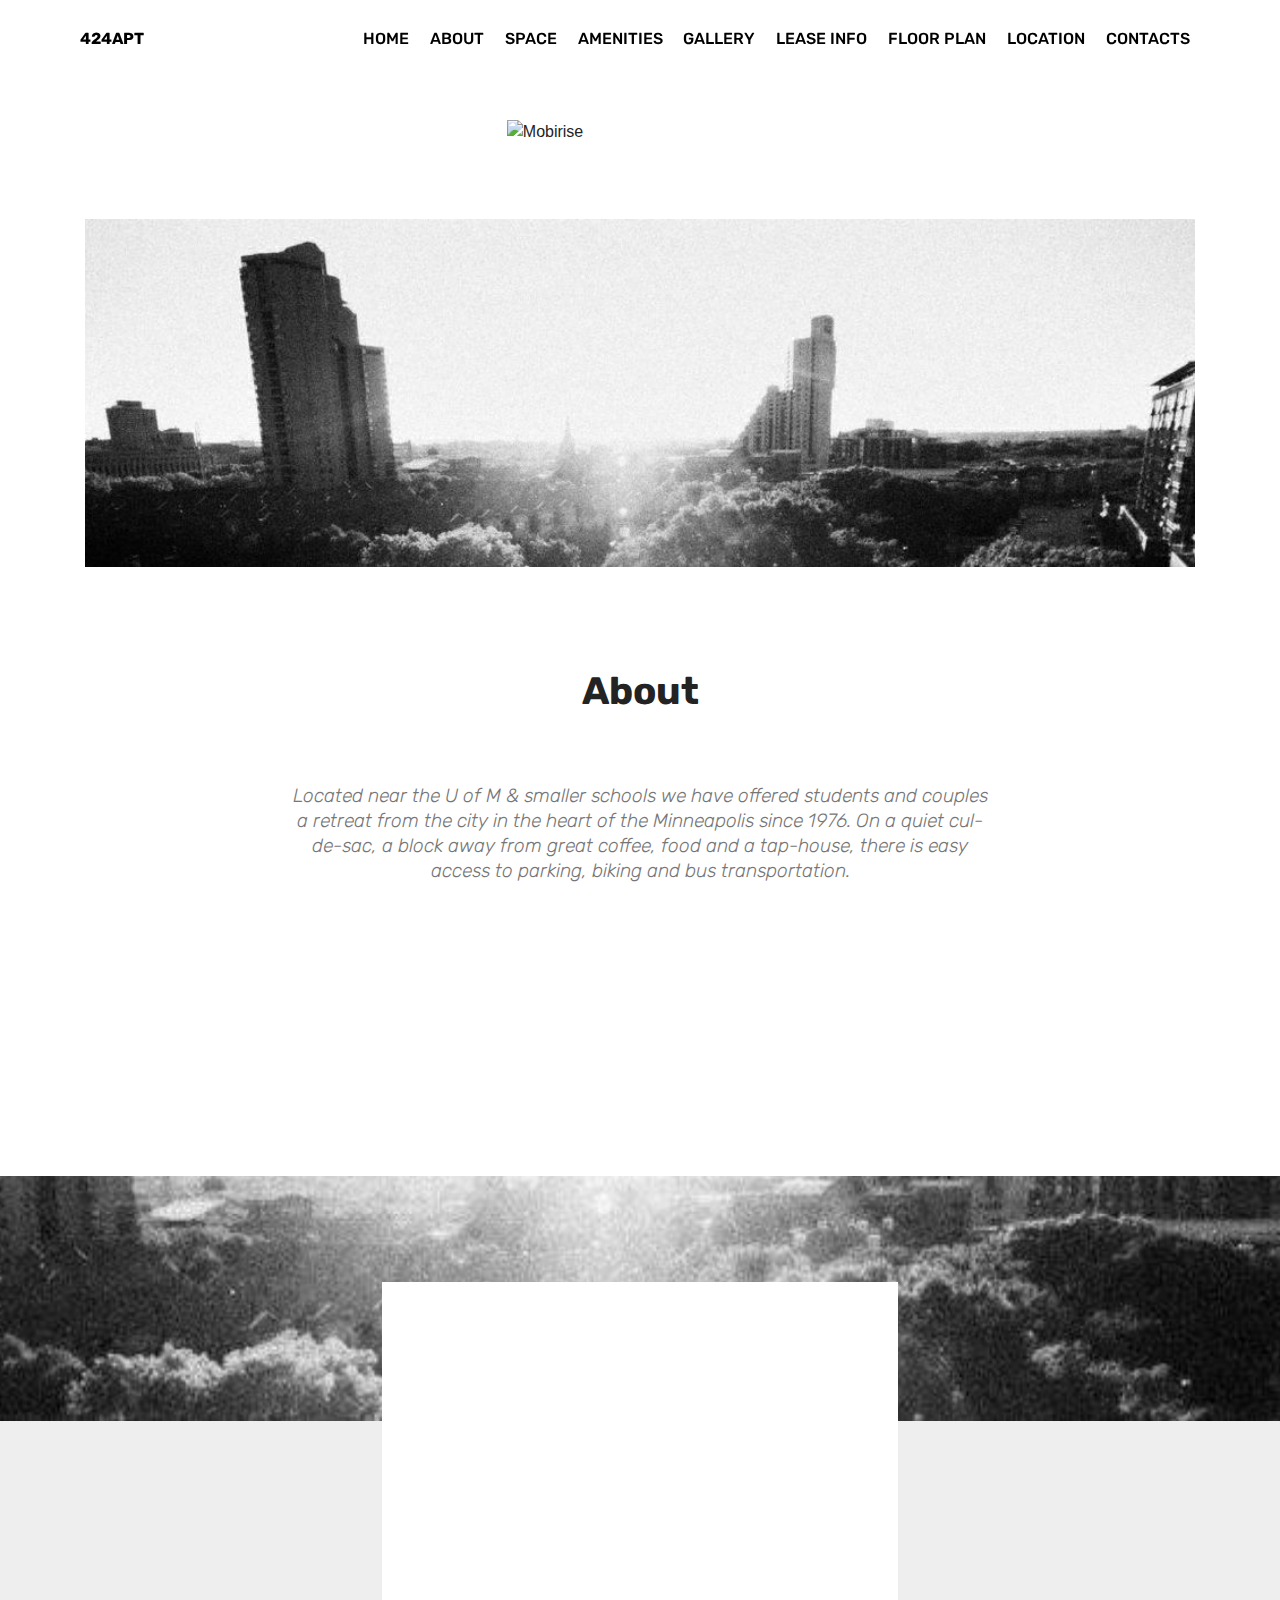
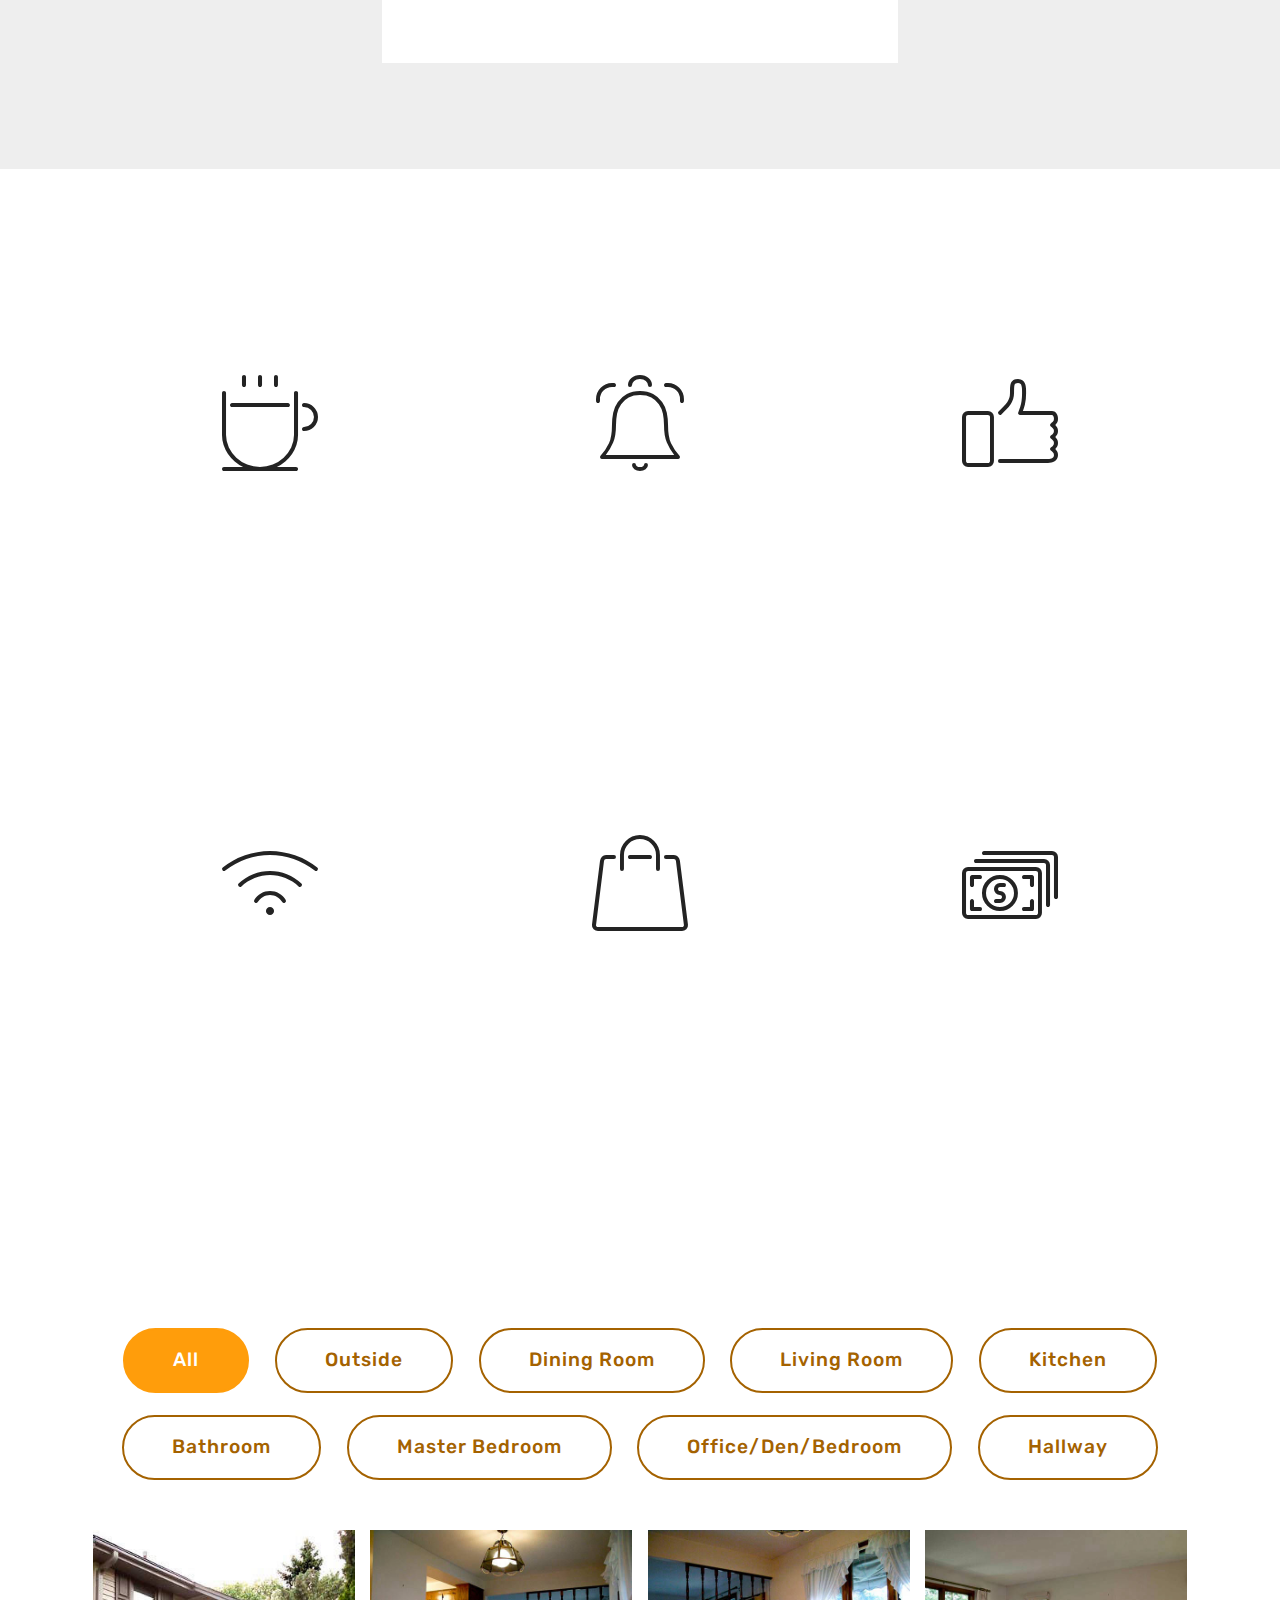
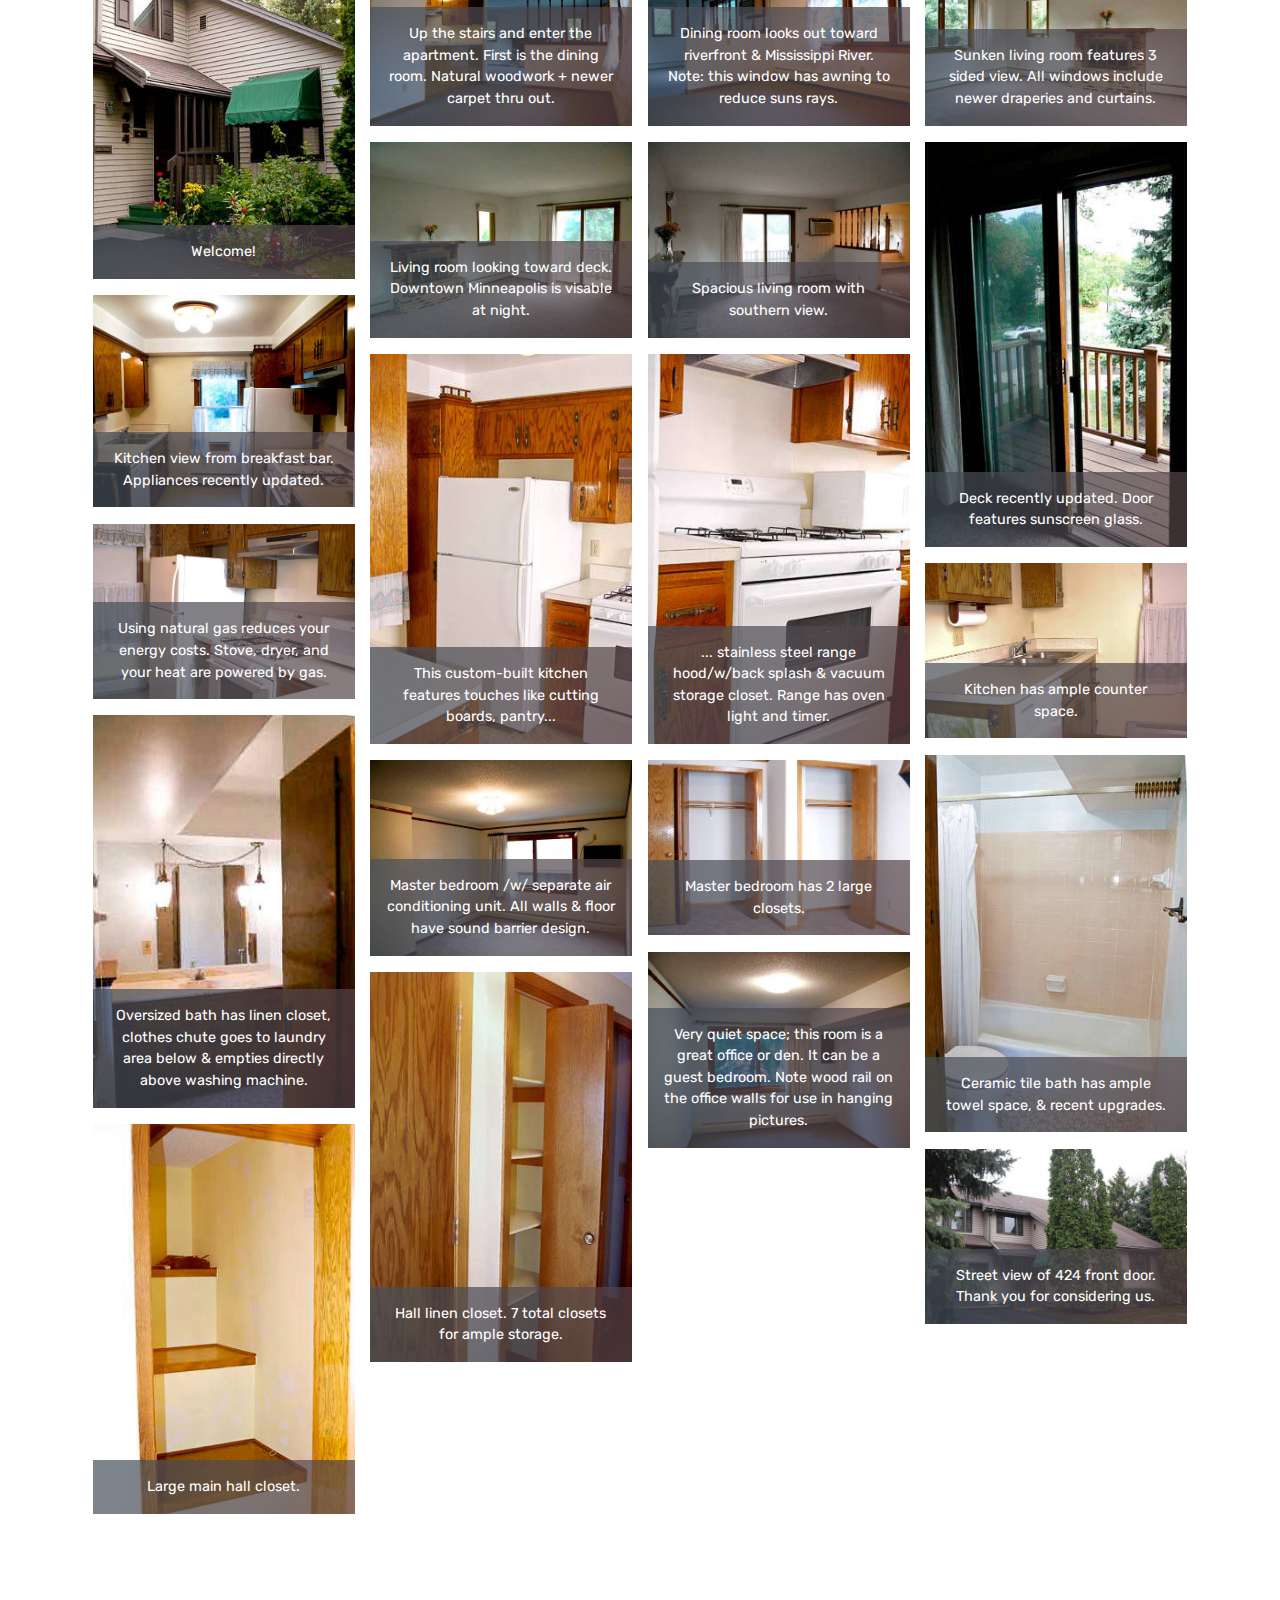
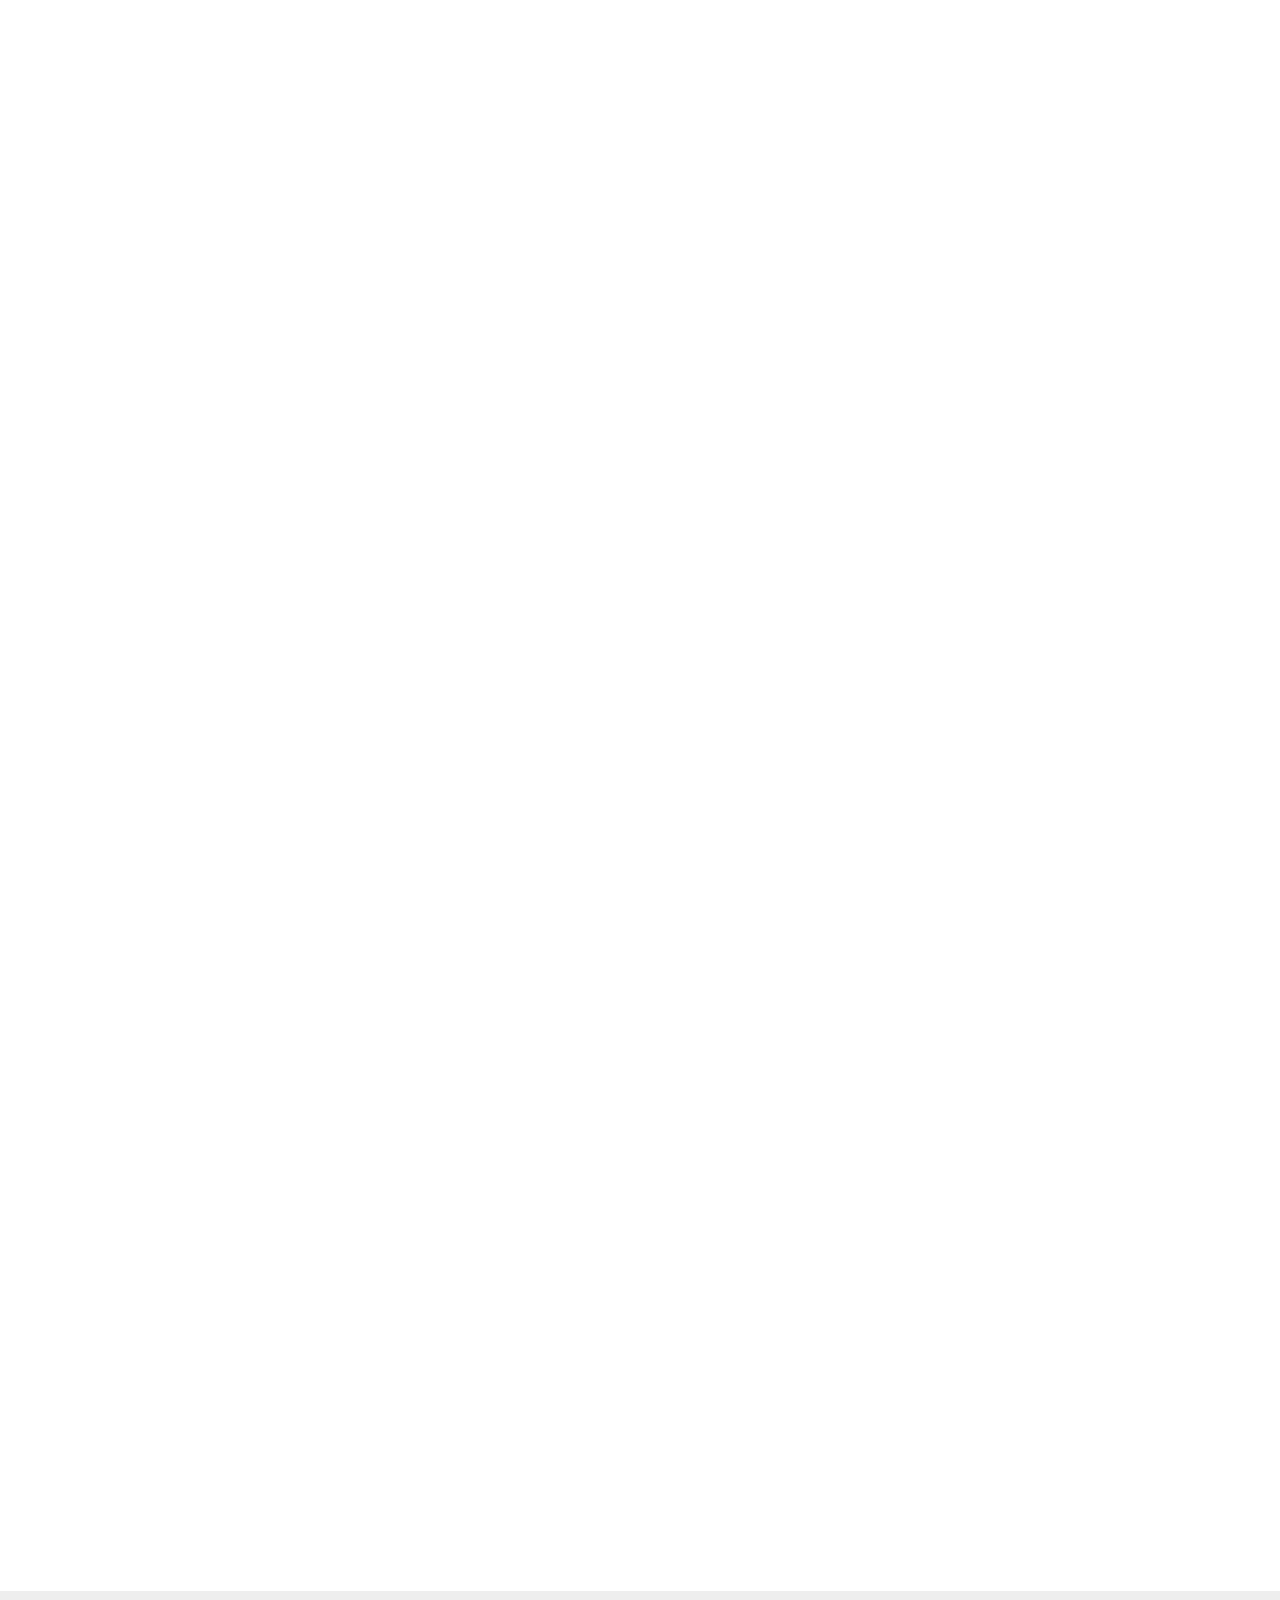
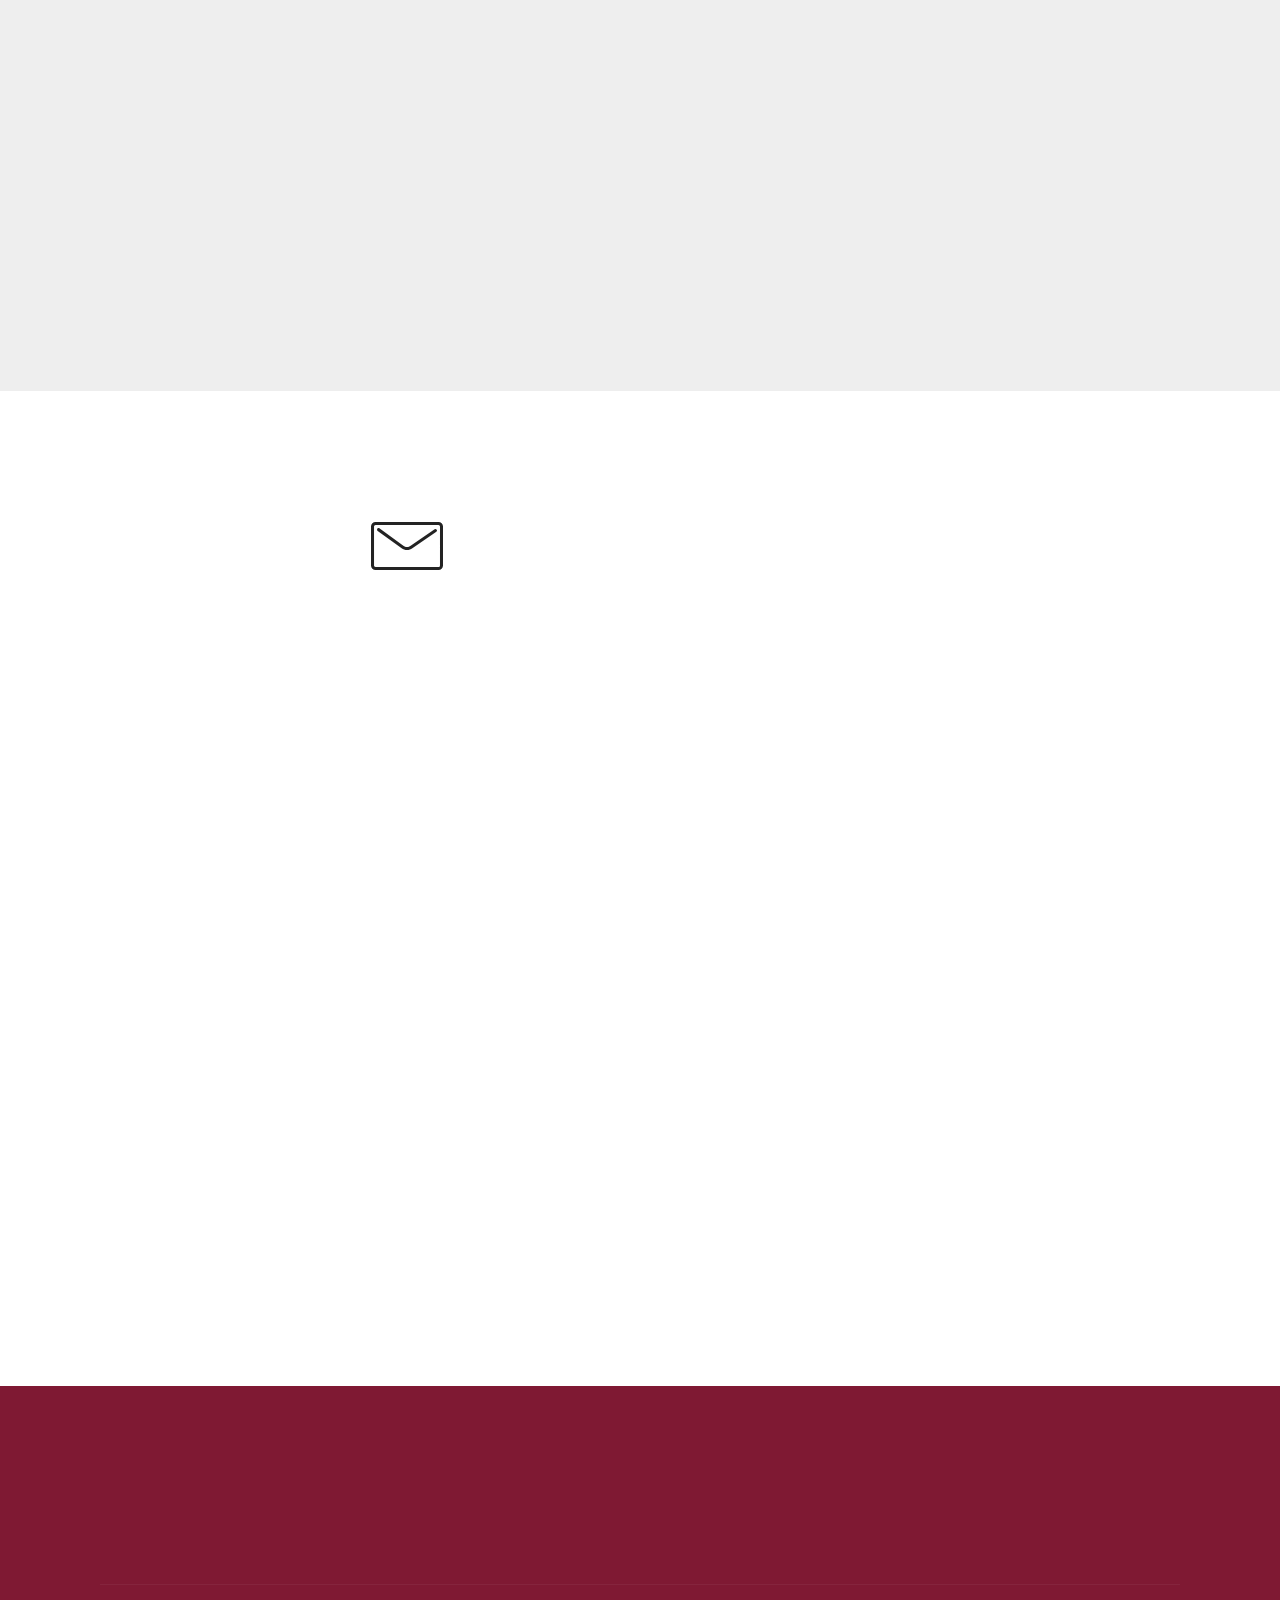
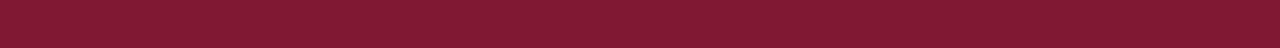
==== index.html @ f9573a18 "create github pages" ====
<!DOCTYPE html>
<html >
<head>
  <!-- Site made with Mobirise Website Builder v4.7.0, https://mobirise.com -->
  <meta charset="UTF-8">
  <meta http-equiv="X-UA-Compatible" content="IE=edge">
  <meta name="generator" content="Mobirise v4.7.0, mobirise.com">
  <meta name="viewport" content="width=device-width, initial-scale=1, minimum-scale=1">
  <link rel="shortcut icon" href="assets/images/the-tunnel-of-trees-128x85.png" type="image/x-icon">
  <meta name="description" content="">
  <title>424 9th St SE, Minneapolis, MN 55414</title>
  <link rel="stylesheet" href="assets/web/assets/mobirise-icons/mobirise-icons.css">
  <link rel="stylesheet" href="assets/tether/tether.min.css">
  <link rel="stylesheet" href="assets/bootstrap/css/bootstrap.min.css">
  <link rel="stylesheet" href="assets/bootstrap/css/bootstrap-grid.min.css">
  <link rel="stylesheet" href="assets/bootstrap/css/bootstrap-reboot.min.css">
  <link rel="stylesheet" href="assets/animatecss/animate.min.css">
  <link rel="stylesheet" href="assets/socicon/css/styles.css">
  <link rel="stylesheet" href="assets/dropdown/css/style.css">
  <link rel="stylesheet" href="assets/theme/css/style.css">
  <link rel="stylesheet" href="assets/gallery/style.css">
  <link rel="stylesheet" href="assets/mobirise/css/mbr-additional.css" type="text/css">
  
  
  
</head>
<body>

<!-- Google Analytics -->
<!-- Global site tag (gtag.js) - Google Analytics -->
<script async src="https://www.googletagmanager.com/gtag/js?id=UA-96629989-1"></script>
<script>
  window.dataLayer = window.dataLayer || [];
  function gtag(){dataLayer.push(arguments);}
  gtag('js', new Date());

  gtag('config', 'UA-96629989-1');
</script>

<!-- /Google Analytics -->


  <section class="menu cid-qOswD05UQG" once="menu" id="menu2-2s">

    

    <nav class="navbar navbar-expand beta-menu navbar-dropdown align-items-center navbar-fixed-top navbar-toggleable-sm bg-color transparent">
        <button class="navbar-toggler navbar-toggler-right" type="button" data-toggle="collapse" data-target="#navbarSupportedContent" aria-controls="navbarSupportedContent" aria-expanded="false" aria-label="Toggle navigation">
            <div class="hamburger">
                <span></span>
                <span></span>
                <span></span>
                <span></span>
            </div>
        </button>
        <div class="menu-logo">
            <div class="navbar-brand">
                
                <span class="navbar-caption-wrap"><a class="navbar-caption text-black display-4" href="index.html">424APT</a></span>
            </div>
        </div>
        <div class="collapse navbar-collapse" id="navbarSupportedContent">
            <ul class="navbar-nav nav-dropdown nav-right" data-app-modern-menu="true"><li class="nav-item">
                    <a class="nav-link link text-black display-4" href="#top">HOME</a>
                </li><li class="nav-item"><a class="nav-link link text-black display-4" href="index.html#content4-h">ABOUT</a></li><li class="nav-item"><a class="nav-link link text-black display-4" href="index.html#features4-l">SPACE</a></li><li class="nav-item"><a class="nav-link link text-black display-4" href="index.html#header1-z">AMENITIES</a></li><li class="nav-item"><a class="nav-link link text-black display-4" href="index.html#header1-1g">GALLERY</a></li>
                <li class="nav-item">
                    <a class="nav-link link text-black display-4" href="index.html#header1-13">LEASE INFO</a>
                </li><li class="nav-item"><a class="nav-link link text-black display-4" href="index.html#content5-q">FLOOR PLAN</a></li><li class="nav-item"><a class="nav-link link text-black display-4" href="index.html#content5-2v">LOCATION</a></li><li class="nav-item"><a class="nav-link link text-black display-4" href="index.html#header1-27">CONTACTS</a></li></ul>
            
        </div>
    </nav>
</section>

<section class="engine"><a href="https://mobirise.ws/p">open source web page maker</a></section><section class="cid-qNF5ggFHTz" id="image1-r">

    

    <figure class="mbr-figure container">
            <div class="image-block" style="width: 24%;">
                <img src="assets/images/0d607c-de1ff187acf24d1880b6d8b9c6c89d72mv2-251x2495.jpg" width="1400" alt="Mobirise" title="">
                
            </div>
    </figure>
</section>

<section class="cid-qNF5n44h9g" id="image1-s">

    

    <figure class="mbr-figure container">
            <div class="image-block" style="width: 100%;">
                <img src="assets/images/0d607c-3a66ce5d7a774808beed08f940a7a153mv2-3-980x307.jpg" width="1400" alt="Mobirise" title="">
                
            </div>
    </figure>
</section>

<section class="mbr-section content4 cid-qNEoInMkMj" id="content4-h">

    

    <div class="container">
        <div class="media-container-row">
            <div class="title col-12 col-md-8">
                <h2 class="align-center pb-3 mbr-fonts-style display-1"><strong>About</strong></h2>
                <h3 class="mbr-section-subtitle align-center mbr-light mbr-fonts-style display-7"><br><br><em>Located near the U of M &amp; smaller schools we have offered students and couples a retreat from the city in the heart of the Minneapolis since 1976. On a quiet cul-de-sac, a block away from great coffee, food and a tap-house, there is easy access to parking, biking and bus transportation.</em><div><em>​</em></div><div><em>A 2nd floor duplex, you get 1,200 sq ft of open space with a 3 sided view.</em></div><div><em>​</em></div><div><em>Custom designed in 1976, with California influnce, our floor plan is one of a kind.&nbsp;</em></div><div><em>Natural oak wood throughout, we feature a sunken living room, deck, electric brick fireplace, &amp; 1970's vibe.</em></div><div><em>​</em></div><div><em>We are a small company &amp; live on the premises, which allows quick responce to anything.</em></div></h3>
                
            </div>
        </div>
    </div>
</section>

<section class="features4 cid-qNEyEoTMjs mbr-parallax-background" id="features4-l">
    
         

    <div class="mbr-overlay" style="opacity: 0; background-color: rgb(255, 255, 255);">
    </div>
    <div class="container">
        <div class="media-container-row">
            <div class="card p-3 col-12 col-md-6">
                <div class="card-wrapper media-container-row media-container-row">
                    <div class="card-box">
                        <h4 class="card-title pb-3 mbr-fonts-style display-1"><strong>Space</strong></h4>
                        <p class="mbr-text mbr-fonts-style display-7"><br><em>16x20 open Living Room<br>Full size Dining Room<br>Large Bathroom with long floor plan &amp; ceramic tile<br>Kitchen features Breakfast Bar<br>Master Bedroom has dual closets<br>Den or 2nd Bedroom makes great office<br>Washer &amp; Dryer included</em><br></p>
                    </div>
                </div>
            </div>

            

            

            
        </div>
    </div>
</section>

<section class="header1 cid-qNFuI4507h" id="header1-z">

    

    

    <div class="container">
        <div class="row justify-content-md-center">
            <div class="mbr-white col-md-10">
                <h1 class="mbr-section-title align-center mbr-bold pb-3 mbr-fonts-style display-1">
                    Amenities</h1>
                
                
                
            </div>
        </div>
    </div>

</section>

<section class="features1 cid-qNFcyS7pIb" id="features1-w">
    
    

    
    <div class="container">
        <div class="media-container-row">

            <div class="card p-3 col-12 col-md-6 col-lg-4">
                <div class="card-img pb-3">
                    <span class="mbr-iconfont mbri-hot-cup" style="color: rgb(35, 35, 35);"></span>
                </div>
                <div class="card-box">
                    <h4 class="card-title py-3 mbr-fonts-style display-5">Convience</h4>
                    <p class="mbr-text mbr-fonts-style display-7"><em>Coffee shops, Restaurants, Tap-House, Masu Suski, Eli's, Insight Brewing:<br>one to four blocks away, along with 4 Bus Routes</em>.</p>
                </div>
            </div>

            <div class="card p-3 col-12 col-md-6 col-lg-4">
                <div class="card-img pb-3">
                    <span class="mbr-iconfont mbri-alert" style="color: rgb(35, 35, 35);"></span>
                </div>
                <div class="card-box">
                    <h4 class="card-title py-3 mbr-fonts-style display-5">
                        School</h4>
                    <p class="mbr-text mbr-fonts-style display-7"><em>U of M East Bank is a 10 minute walk, with  Avada Instutite 7 Blocks West.<br> <br>Minneapolis Community College, MCAD + other Colleges can be easily accessed from out location.</em></p>
                </div>
            </div>

            <div class="card p-3 col-12 col-md-6 col-lg-4">
                <div class="card-img pb-3">
                    <span class="mbr-iconfont mbri-like" style="color: rgb(35, 35, 35);"></span>
                </div>
                <div class="card-box">
                    <h4 class="card-title py-3 mbr-fonts-style display-5">
                        Features</h4>
                    <p class="mbr-text mbr-fonts-style display-7"><em>Appliances - Carpets are new or recently updated.</em><br><em>Washer - Dryer in unit</em><br><em>Air Conditioners in BR &amp; LR</em><br><em>Gas Hot Water Heat - Cost Saving</em><br>(you paid seperate gas bill)</p>
                </div>
            </div>

            

        </div>

    </div>

</section>

<section class="features1 cid-qNFfA7Ayan" id="features1-x">
    
    

    
    <div class="container">
        <div class="media-container-row">

            <div class="card p-3 col-12 col-md-6 col-lg-4">
                <div class="card-img pb-3">
                    <span class="mbr-iconfont mbri-wifi" style="color: rgb(35, 35, 35);"></span>
                </div>
                <div class="card-box">
                    <h4 class="card-title py-3 mbr-fonts-style display-5">Free Wifi</h4>
                    <p class="mbr-text mbr-fonts-style display-7">
                        You have your own connection &amp; passcode to insure privacy.
                    </p>
                </div>
            </div>

            <div class="card p-3 col-12 col-md-6 col-lg-4">
                <div class="card-img pb-3">
                    <span class="mbr-iconfont mbri-shopping-bag" style="color: rgb(35, 35, 35);"></span>
                </div>
                <div class="card-box">
                    <h4 class="card-title py-3 mbr-fonts-style display-5">Storage</h4>
                    <p class="mbr-text mbr-fonts-style display-7"><em>
                        7 spacious closets, with garage storage available for 2 bikes
                    </em></p>
                </div>
            </div>

            <div class="card p-3 col-12 col-md-6 col-lg-4">
                <div class="card-img pb-3">
                    <span class="mbr-iconfont mbri-cash" style="color: rgb(35, 35, 35);"></span>
                </div>
                <div class="card-box">
                    <h4 class="card-title py-3 mbr-fonts-style display-5">
                        Rent</h4>
                    <p class="mbr-text mbr-fonts-style display-7"><em>$ 1,500 / month<br>Damage Depost $1,500<br>Based on 2 person occupancy</em></p>
                </div>
            </div>

            

        </div>

    </div>

</section>

<section class="header1 cid-qNGxjWqoqq" id="header1-1g">

    

    

    <div class="container">
        <div class="row justify-content-md-center">
            <div class="mbr-white col-md-10">
                <h1 class="mbr-section-title align-center mbr-bold pb-3 mbr-fonts-style display-1">Gallery</h1>
                
                
                
            </div>
        </div>
    </div>

</section>

<section class="mbr-gallery mbr-slider-carousel cid-qNFGFacg4D" id="gallery2-15">

    

    <div class="container">
        <div><!-- Filter --><div class="mbr-gallery-filter container gallery-filter-active"><ul buttons="0"><li class="mbr-gallery-filter-all"><a class="btn btn-md btn-primary-outline active display-7" href="">All</a></li></ul></div><!-- Gallery --><div class="mbr-gallery-row"><div class="mbr-gallery-layout-default"><div><div><div class="mbr-gallery-item mbr-gallery-item--p1" data-video-url="false" data-tags="Outside"><div href="#lb-gallery2-15" data-slide-to="0" data-toggle="modal"><img src="assets/images/01-424frontdoor4x6-331x442-331x442.jpg" alt=""><span class="icon-focus"></span><span class="mbr-gallery-title mbr-fonts-style display-7">Welcome!</span></div></div><div class="mbr-gallery-item mbr-gallery-item--p1" data-video-url="false" data-tags="Dining Room"><div href="#lb-gallery2-15" data-slide-to="1" data-toggle="modal"><img src="assets/images/02-dr1-576x432-576x432.jpg" alt=""><span class="icon-focus"></span><span class="mbr-gallery-title mbr-fonts-style display-7">Up the stairs and enter the apartment. First is the dining room. Natural woodwork + newer carpet thru out.</span></div></div><div class="mbr-gallery-item mbr-gallery-item--p1" data-video-url="false" data-tags="Dining Room"><div href="#lb-gallery2-15" data-slide-to="2" data-toggle="modal"><img src="assets/images/03-dr2-576x432-576x432.jpg" alt=""><span class="icon-focus"></span><span class="mbr-gallery-title mbr-fonts-style display-7">Dining room looks out toward riverfront &amp; Mississippi River. Note: this window has awning to reduce suns rays.</span></div></div><div class="mbr-gallery-item mbr-gallery-item--p1" data-video-url="false" data-tags="Living Room"><div href="#lb-gallery2-15" data-slide-to="3" data-toggle="modal"><img src="assets/images/04-lr1-576x432-576x432.jpg" alt=""><span class="icon-focus"></span><span class="mbr-gallery-title mbr-fonts-style display-7">Sunken living room features 3 sided view. All windows include newer draperies and curtains.</span></div></div><div class="mbr-gallery-item mbr-gallery-item--p1" data-video-url="false" data-tags="Living Room"><div href="#lb-gallery2-15" data-slide-to="4" data-toggle="modal"><img src="assets/images/05-lr2-576x432-576x432.jpg" alt=""><span class="icon-focus"></span><span class="mbr-gallery-title mbr-fonts-style display-7">Living room looking toward deck. Downtown Minneapolis is visable at night.<br></span></div></div><div class="mbr-gallery-item mbr-gallery-item--p1" data-video-url="false" data-tags="Living Room"><div href="#lb-gallery2-15" data-slide-to="5" data-toggle="modal"><img src="assets/images/06-lr3-576x432-576x432.jpg" alt=""><span class="icon-focus"></span><span class="mbr-gallery-title mbr-fonts-style display-7">Spacious living room with southern view.</span></div></div><div class="mbr-gallery-item mbr-gallery-item--p1" data-video-url="false" data-tags="Outside"><div href="#lb-gallery2-15" data-slide-to="6" data-toggle="modal"><img src="assets/images/07-lr4-285x442-285x442.jpg" alt=""><span class="icon-focus"></span><span class="mbr-gallery-title mbr-fonts-style display-7">Deck recently updated. Door features sunscreen glass.<br></span></div></div><div class="mbr-gallery-item mbr-gallery-item--p1" data-video-url="false" data-tags="Kitchen"><div href="#lb-gallery2-15" data-slide-to="7" data-toggle="modal"><img src="assets/images/08-kitchen5-576x469-576x469.jpg" alt=""><span class="icon-focus"></span><span class="mbr-gallery-title mbr-fonts-style display-7">Kitchen view from breakfast bar. Appliances recently updated.<br></span></div></div><div class="mbr-gallery-item mbr-gallery-item--p1" data-video-url="false" data-tags="Kitchen"><div href="#lb-gallery2-15" data-slide-to="8" data-toggle="modal"><img src="assets/images/09-kitchen1-296x442-296x442.jpg" alt=""><span class="icon-focus"></span><span class="mbr-gallery-title mbr-fonts-style display-7">This custom-built kitchen features touches like cutting boards, pantry...<br></span></div></div><div class="mbr-gallery-item mbr-gallery-item--p1" data-video-url="false" data-tags="Kitchen"><div href="#lb-gallery2-15" data-slide-to="9" data-toggle="modal"><img src="assets/images/10-kichen2-296x442-296x442.jpg" alt=""><span class="icon-focus"></span><span class="mbr-gallery-title mbr-fonts-style display-7">... stainless steel range hood/w/back splash &amp; vacuum storage closet. Range has oven light and timer.<br></span></div></div><div class="mbr-gallery-item mbr-gallery-item--p1" data-video-url="false" data-tags="Kitchen"><div href="#lb-gallery2-15" data-slide-to="10" data-toggle="modal"><img src="assets/images/11-kitchen3-576x387-576x387.jpg" alt=""><span class="icon-focus"></span><span class="mbr-gallery-title mbr-fonts-style display-7">Using natural gas reduces your energy costs. Stove, dryer, and your heat are powered by gas.<br></span></div></div><div class="mbr-gallery-item mbr-gallery-item--p1" data-video-url="false" data-tags="Kitchen"><div href="#lb-gallery2-15" data-slide-to="11" data-toggle="modal"><img src="assets/images/12-kitchen4-576x387-576x387.jpg" alt=""><span class="icon-focus"></span><span class="mbr-gallery-title mbr-fonts-style display-7">Kitchen has ample counter space.<br></span></div></div><div class="mbr-gallery-item mbr-gallery-item--p1" data-video-url="false" data-tags="Bathroom"><div href="#lb-gallery2-15" data-slide-to="12" data-toggle="modal"><img src="assets/images/13-bathfront4x6-294x442-294x442.jpg" alt=""><span class="icon-focus"></span><span class="mbr-gallery-title mbr-fonts-style display-7">Oversized bath has linen closet, clothes chute goes to laundry area below &amp; empties directly above washing machine.<br></span></div></div><div class="mbr-gallery-item mbr-gallery-item--p1" data-video-url="false" data-tags="Bathroom"><div href="#lb-gallery2-15" data-slide-to="13" data-toggle="modal"><img src="assets/images/14-bathrear4x6-306x442-306x442.jpg" alt=""><span class="icon-focus"></span><span class="mbr-gallery-title mbr-fonts-style display-7">Ceramic tile bath has ample towel space, &amp; recent upgrades.<br></span></div></div><div class="mbr-gallery-item mbr-gallery-item--p1" data-video-url="false" data-tags="Master Bedroom"><div href="#lb-gallery2-15" data-slide-to="14" data-toggle="modal"><img src="assets/images/15-bdrmmaster1-576x432-576x432.jpg" alt=""><span class="icon-focus"></span><span class="mbr-gallery-title mbr-fonts-style display-7">Master bedroom /w/ separate air conditioning unit. All walls &amp; floor have sound barrier design.<br></span></div></div><div class="mbr-gallery-item mbr-gallery-item--p1" data-video-url="false" data-tags="Master Bedroom"><div href="#lb-gallery2-15" data-slide-to="15" data-toggle="modal"><img src="assets/images/16-bdrmmastercloset-576x387-576x387.jpg" alt=""><span class="icon-focus"></span><span class="mbr-gallery-title mbr-fonts-style display-7">Master bedroom has 2 large closets.<br></span></div></div><div class="mbr-gallery-item mbr-gallery-item--p1" data-video-url="false" data-tags="Office/Den/Bedroom"><div href="#lb-gallery2-15" data-slide-to="16" data-toggle="modal"><img src="assets/images/17-bdrmoffice-576x432-576x432.jpg" alt=""><span class="icon-focus"></span><span class="mbr-gallery-title mbr-fonts-style display-7">Very quiet space; this room is a great office or den. It can be a guest bedroom. Note wood rail on the office walls for use in hanging pictures.<br></span></div></div><div class="mbr-gallery-item mbr-gallery-item--p1" data-video-url="false" data-tags="Hallway"><div href="#lb-gallery2-15" data-slide-to="17" data-toggle="modal"><img src="assets/images/18-closet2-296x442-296x442.jpg" alt=""><span class="icon-focus"></span><span class="mbr-gallery-title mbr-fonts-style display-7">Hall linen closet. 7 total closets for ample storage.</span></div></div><div class="mbr-gallery-item mbr-gallery-item--p1" data-video-url="false" data-tags="Hallway"><div href="#lb-gallery2-15" data-slide-to="18" data-toggle="modal"><img src="assets/images/19-closet1-296x442-296x442.jpg" alt=""><span class="icon-focus"></span><span class="mbr-gallery-title mbr-fonts-style display-7">Large main hall closet.</span></div></div><div class="mbr-gallery-item mbr-gallery-item--p1" data-video-url="false" data-tags="Outside"><div href="#lb-gallery2-15" data-slide-to="19" data-toggle="modal"><img src="assets/images/20-x424mediumshot4x6-576x386-576x386.jpg" alt=""><span class="icon-focus"></span><span class="mbr-gallery-title mbr-fonts-style display-7">Street view of 424 front door. Thank you for considering us.</span></div></div></div></div><div class="clearfix"></div></div></div><!-- Lightbox --><div data-app-prevent-settings="" class="mbr-slider modal fade carousel slide" tabindex="-1" data-keyboard="true" data-interval="false" id="lb-gallery2-15"><div class="modal-dialog"><div class="modal-content"><div class="modal-body"><div class="carousel-inner"><div class="carousel-item active"><img src="assets/images/01-424frontdoor4x6-331x442.jpg" alt=""></div><div class="carousel-item"><img src="assets/images/02-dr1-576x432.jpg" alt=""></div><div class="carousel-item"><img src="assets/images/03-dr2-576x432.jpg" alt=""></div><div class="carousel-item"><img src="assets/images/04-lr1-576x432.jpg" alt=""></div><div class="carousel-item"><img src="assets/images/05-lr2-576x432.jpg" alt=""></div><div class="carousel-item"><img src="assets/images/06-lr3-576x432.jpg" alt=""></div><div class="carousel-item"><img src="assets/images/07-lr4-285x442.jpg" alt=""></div><div class="carousel-item"><img src="assets/images/08-kitchen5-576x469.jpg" alt=""></div><div class="carousel-item"><img src="assets/images/09-kitchen1-296x442.jpg" alt=""></div><div class="carousel-item"><img src="assets/images/10-kichen2-296x442.jpg" alt=""></div><div class="carousel-item"><img src="assets/images/11-kitchen3-576x387.jpg" alt=""></div><div class="carousel-item"><img src="assets/images/12-kitchen4-576x387.jpg" alt=""></div><div class="carousel-item"><img src="assets/images/13-bathfront4x6-294x442.jpg" alt=""></div><div class="carousel-item"><img src="assets/images/14-bathrear4x6-306x442.jpg" alt=""></div><div class="carousel-item"><img src="assets/images/15-bdrmmaster1-576x432.jpg" alt=""></div><div class="carousel-item"><img src="assets/images/16-bdrmmastercloset-576x387.jpg" alt=""></div><div class="carousel-item"><img src="assets/images/17-bdrmoffice-576x432.jpg" alt=""></div><div class="carousel-item"><img src="assets/images/18-closet2-296x442.jpg" alt=""></div><div class="carousel-item"><img src="assets/images/19-closet1-296x442.jpg" alt=""></div><div class="carousel-item"><img src="assets/images/20-x424mediumshot4x6-576x386.jpg" alt=""></div></div><a class="carousel-control carousel-control-prev" role="button" data-slide="prev" href="#lb-gallery2-15"><span class="mbri-left mbr-iconfont" aria-hidden="true"></span><span class="sr-only">Previous</span></a><a class="carousel-control carousel-control-next" role="button" data-slide="next" href="#lb-gallery2-15"><span class="mbri-right mbr-iconfont" aria-hidden="true"></span><span class="sr-only">Next</span></a><a class="close" href="#" role="button" data-dismiss="modal"><span class="sr-only">Close</span></a></div></div></div></div></div>
    </div>

</section>

<section class="header1 cid-qNFCxCkKxF" id="header1-13">

    

    

    <div class="container">
        <div class="row justify-content-md-center">
            <div class="mbr-white col-md-10">
                <h1 class="mbr-section-title align-center mbr-bold pb-3 mbr-fonts-style display-1">
                    Lease Info</h1>
                
                
                
            </div>
        </div>
    </div>

</section>

<section class="mbr-section article content12 cid-qNFAPKJkuE" id="content12-10">
     

    <div class="container">
        <div class="media-container-row">
            <div class="mbr-text counter-container col-12 col-md-8 mbr-fonts-style display-7">
                <ul>
                    <li>Sorry, we do not accept pets.</li>
                    <li>Our lease is based on the U of M School year, and beging either in June or September and terminates in May (12 months or 9 months)</li>
                    <li>When viewing unit please ask for information sheet detailing items regarding your residency.</li><li>We verify income, past rental history, background check both personal and legal.</li><li>This is an owner occupied building.</li>
                </ul>
            </div>
        </div>
    </div>
</section>

<section class="mbr-section content5 cid-qNELUVmUTg" id="content5-q">

    

    

    <div class="container">
        <div class="media-container-row">
            <div class="title col-12 col-md-8">
                <h2 class="align-center mbr-bold mbr-white pb-3 mbr-fonts-style display-1">Floor Plan</h2>
                
                
                
            </div>
        </div>
    </div>
</section>

<section class="mbr-section content8 cid-qNEuuVCweh" id="content8-i">

    

    <div class="container">
        <div class="media-container-row title">
            <div class="col-12 col-md-8">
                <div class="mbr-section-btn align-center"><a class="btn btn-primary display-4" href="assets/files/424-9th-st-se-floor-plan.pdf" target="_blank">Printer Friendly Floor Plan</a></div>
            </div>
        </div>
    </div>
</section>

<section class="cid-qObb9xGtyB" id="image2-1o">

    

    <figure class="mbr-figure">
        <div class="image-block" style="width: 100%;">
            <img src="assets/images/424-9th-st-se-floor-plan-2530x1955.png" alt="Mobirise" title="">
            
        </div>
    </figure>
</section>

<section class="cid-qObbbpkqe6" id="image2-1p">

    

    <figure class="mbr-figure">
        <div class="image-block" style="width: 100%;">
            <img src="assets/images/424-9th-st-se-floor-plan2-1-2530x1955.png" alt="Mobirise" title="">
            
        </div>
    </figure>
</section>

<section class="mbr-section content5 cid-qOt1nE9ZO9" id="content5-2v">

    

    

    <div class="container">
        <div class="media-container-row">
            <div class="title col-12 col-md-8">
                <h2 class="align-center mbr-bold mbr-white pb-3 mbr-fonts-style display-1">Location</h2>
                
                
                
            </div>
        </div>
    </div>
</section>

<section class="map1 cid-qNHviXbt1i" id="map1-1j">

     

    <div class="google-map"><iframe frameborder="0" style="border:0" src="https://www.google.com/maps/embed/v1/place?key=AIzaSyA0Dx_boXQiwvdz8sJHoYeZNVTdoWONYkU&amp;q=place_id:ChIJpcAEn3Uts1IRspNMynhfr0c" allowfullscreen=""></iframe></div>
</section>

<section class="header1 cid-qOc4dRqLfi" id="header1-27">

    

    

    <div class="container">
        <div class="row justify-content-md-center">
            <div class="mbr-white col-md-10">
                
                <h3 class="mbr-section-subtitle align-center mbr-light pb-3 mbr-fonts-style display-1"><strong>Contacts</strong></h3>
                
                
            </div>
        </div>
    </div>

</section>

<section class="features10 cid-qObCUbArLI" id="features10-1u">

    

    
    <div class="container">
        <div class="row justify-content-center">
            <div class="card p-3 col-12 col-md-6">
                <div class="media mb-3">
                    <div class="card-img align-self-center">
                        <span class="mbr-iconfont mbri-letter" style="color: rgb(35, 35, 35);"></span>
                    </div>
                    <h4 class="card-title media-body py-3 mbr-fonts-style display-2">Drop a Line</h4>
                </div>
                <div class="card-box">
                    
                </div>
            </div>

            

            

            
        </div>
    </div>
</section>

<section class="mbr-section form1 cid-qNHpnfyYnq" id="form1-1h">

    

    
    <div class="container">
        <div class="row justify-content-center">
            <div class="title col-12 col-lg-8">
                <h2 class="mbr-section-title align-center pb-3 mbr-fonts-style display-5"><em>Don't hesitate to contact us</em></h2>
                <h3 class="mbr-section-subtitle align-center mbr-light pb-3 mbr-fonts-style display-7"><div><span style="font-size: 1.2rem;">815 Fifth Avenue SE</span><br></div>Suite 100<br>Minneapolis, MN 55414<br><div>Phone: 612-719-3671 / 612-331-6229</div><div>424apt@q.com</div></h3>
            </div>
        </div>
    </div>
    <div class="container">
        <div class="row justify-content-center">
            <div class="media-container-column col-lg-8" data-form-type="formoid">
                    <div data-form-alert="" hidden="">
                        Thanks for filling out the form!
                    </div>
            
                    <form class="mbr-form" action="https://mobirise.com/" method="post" data-form-title="Mobirise Form"><input type="hidden" name="email" data-form-email="true" value="e+gb0KSjvU2puoYHU7iYTkTnr96hAfy7F72hasAZUMmBtGwdRp3BYnGAupEa9a4G41Yqe4JiyZlAUQ6pF6m4lO+J/Op4og9X315rwtvXuEIrj4p843JPgZhZy84a+UZI" data-form-field="Email">
                        <div class="row row-sm-offset">
                            <div class="col-md-4 multi-horizontal" data-for="name">
                                <div class="form-group">
                                    <label class="form-control-label mbr-fonts-style display-7" for="name-form1-1h">Name</label>
                                    <input type="text" class="form-control" name="name" data-form-field="Name" required="" id="name-form1-1h">
                                </div>
                            </div>
                            <div class="col-md-4 multi-horizontal" data-for="email">
                                <div class="form-group">
                                    <label class="form-control-label mbr-fonts-style display-7" for="email-form1-1h">Email</label>
                                    <input type="email" class="form-control" name="email" data-form-field="Email" required="" id="email-form1-1h">
                                </div>
                            </div>
                            <div class="col-md-4 multi-horizontal" data-for="phone">
                                <div class="form-group">
                                    <label class="form-control-label mbr-fonts-style display-7" for="phone-form1-1h">Phone</label>
                                    <input type="tel" class="form-control" name="phone" data-form-field="Phone" id="phone-form1-1h">
                                </div>
                            </div>
                        </div>
                        <div class="form-group" data-for="message">
                            <label class="form-control-label mbr-fonts-style display-7" for="message-form1-1h">Message</label>
                            <textarea type="text" class="form-control" name="message" rows="7" data-form-field="Message" id="message-form1-1h"></textarea>
                        </div>
            
                        <span class="input-group-btn"><button href="" type="submit" class="btn btn-primary btn-form display-4">SEND MESSAGE</button></span>
                    </form>
            </div>
        </div>
    </div>
</section>

<section class="cid-qNECx4Fsd3" id="footer1-m">

    

    

    <div class="container">
        <div class="media-container-row content text-white">
            <div class="col-12 col-md-3">
                <div class="media-wrap">
                    
                        <img src="assets/images/0d607c-de1ff187acf24d1880b6d8b9c6c89d72mv2-192x190.jpg" alt="" title="">
                    
                </div>
            </div>
            <div class="col-12 col-md-3 mbr-fonts-style display-7">
                <h5 class="pb-3">
                    Address
                </h5>
                <p class="mbr-text">815 Fifth Avenue SE<br>Suite 100&nbsp;<br>Minneapolis, MN 55414</p>
            </div>
            <div class="col-12 col-md-3 mbr-fonts-style display-7">
                <h5 class="pb-3">
                    Contacts
                </h5>
                <p class="mbr-text">
                    Email: 424apt@q.com
                    <br>Phone: 612-719-3671<br>Phone: 612-331-6229</p>
            </div>
            <div class="col-12 col-md-3 mbr-fonts-style display-7">
                <h5 class="pb-3">
                    Links
                </h5>
                <p class="mbr-text"><a class="text-primary" href="assets/files/424-9th-st-se-floor-plan.pdf" target="_blank">Floor Plan</a><br><a class="text-primary" href="privacy.html" target="_blank">Privacy Policy</a><br></p>
            </div>
        </div>
        <div class="footer-lower">
            <div class="media-container-row">
                <div class="col-sm-12">
                    <hr>
                </div>
            </div>
            <div class="media-container-row mbr-white">
                <div class="col-sm-6 copyright">
                    <p class="mbr-text mbr-fonts-style display-7">
                        © Copyright 2018 424 apt - All Rights Reserved
                    </p>
                </div>
                <div class="col-md-6">
                    
                </div>
            </div>
        </div>
    </div>
</section>


  <script src="assets/web/assets/jquery/jquery.min.js"></script>
  <script src="assets/popper/popper.min.js"></script>
  <script src="assets/tether/tether.min.js"></script>
  <script src="assets/bootstrap/js/bootstrap.min.js"></script>
  <script src="assets/smoothscroll/smooth-scroll.js"></script>
  <script src="assets/viewportchecker/jquery.viewportchecker.js"></script>
  <script src="assets/parallax/jarallax.min.js"></script>
  <script src="assets/bootstrapcarouselswipe/bootstrap-carousel-swipe.js"></script>
  <script src="assets/touchswipe/jquery.touch-swipe.min.js"></script>
  <script src="assets/vimeoplayer/jquery.mb.vimeo_player.js"></script>
  <script src="assets/dropdown/js/script.min.js"></script>
  <script src="assets/masonry/masonry.pkgd.min.js"></script>
  <script src="assets/imagesloaded/imagesloaded.pkgd.min.js"></script>
  <script src="assets/theme/js/script.js"></script>
  <script src="assets/slidervideo/script.js"></script>
  <script src="assets/gallery/player.min.js"></script>
  <script src="assets/gallery/script.js"></script>
  <script src="assets/formoid/formoid.min.js"></script>
  
  
  <input name="animation" type="hidden">
  </body>
</html>
---- assets/web/assets/mobirise-icons/mobirise-icons.css ----
@font-face {
  font-family: 'MobiriseIcons';
  src:  url('mobirise-icons.eot?spat4u');
  src:  url('mobirise-icons.eot?spat4u#iefix') format('embedded-opentype'),
    url('mobirise-icons.ttf?spat4u') format('truetype'),
    url('mobirise-icons.woff?spat4u') format('woff'),
    url('mobirise-icons.svg?spat4u#MobiriseIcons') format('svg');
  font-weight: normal;
  font-style: normal;
}

[class^="mbri-"], [class*=" mbri-"] {
  /* use !important to prevent issues with browser extensions that change fonts */
  font-family: MobiriseIcons !important;
  speak: none;
  font-style: normal;
  font-weight: normal;
  font-variant: normal;
  text-transform: none;
  line-height: 1;

  /* Better Font Rendering =========== */
  -webkit-font-smoothing: antialiased;
  -moz-osx-font-smoothing: grayscale;
}

.mbri-add-submenu:before {
  content: "\e900";
}
.mbri-alert:before {
  content: "\e901";
}
.mbri-align-center:before {
  content: "\e902";
}
.mbri-align-justify:before {
  content: "\e903";
}
.mbri-align-left:before {
  content: "\e904";
}
.mbri-align-right:before {
  content: "\e905";
}
.mbri-android:before {
  content: "\e906";
}
.mbri-apple:before {
  content: "\e907";
}
.mbri-arrow-down:before {
  content: "\e908";
}
.mbri-arrow-next:before {
  content: "\e909";
}
.mbri-arrow-prev:before {
  content: "\e90a";
}
.mbri-arrow-up:before {
  content: "\e90b";
}
.mbri-bold:before {
  content: "\e90c";
}
.mbri-bookmark:before {
  content: "\e90d";
}
.mbri-bootstrap:before {
  content: "\e90e";
}
.mbri-briefcase:before {
  content: "\e90f";
}
.mbri-browse:before {
  content: "\e910";
}
.mbri-bulleted-list:before {
  content: "\e911";
}
.mbri-calendar:before {
  content: "\e912";
}
.mbri-camera:before {
  content: "\e913";
}
.mbri-cart-add:before {
  content: "\e914";
}
.mbri-cart-full:before {
  content: "\e915";
}
.mbri-cash:before {
  content: "\e916";
}
.mbri-change-style:before {
  content: "\e917";
}
.mbri-chat:before {
  content: "\e918";
}
.mbri-clock:before {
  content: "\e919";
}
.mbri-close:before {
  content: "\e91a";
}
.mbri-cloud:before {
  content: "\e91b";
}
.mbri-code:before {
  content: "\e91c";
}
.mbri-contact-form:before {
  content: "\e91d";
}
.mbri-credit-card:before {
  content: "\e91e";
}
.mbri-cursor-click:before {
  content: "\e91f";
}
.mbri-cust-feedback:before {
  content: "\e920";
}
.mbri-database:before {
  content: "\e921";
}
.mbri-delivery:before {
  content: "\e922";
}
.mbri-desktop:before {
  content: "\e923";
}
.mbri-devices:before {
  content: "\e924";
}
.mbri-down:before {
  content: "\e925";
}
.mbri-download:before {
  content: "\e989";
}
.mbri-drag-n-drop:before {
  content: "\e927";
}
.mbri-drag-n-drop2:before {
  content: "\e928";
}
.mbri-edit:before {
  content: "\e929";
}
.mbri-edit2:before {
  content: "\e92a";
}
.mbri-error:before {
  content: "\e92b";
}
.mbri-extension:before {
  content: "\e92c";
}
.mbri-features:before {
  content: "\e92d";
}
.mbri-file:before {
  content: "\e92e";
}
.mbri-flag:before {
  content: "\e92f";
}
.mbri-folder:before {
  content: "\e930";
}
.mbri-gift:before {
  content: "\e931";
}
.mbri-github:before {
  content: "\e932";
}
.mbri-globe:before {
  content: "\e933";
}
.mbri-globe-2:before {
  content: "\e934";
}
.mbri-growing-chart:before {
  content: "\e935";
}
.mbri-hearth:before {
  content: "\e936";
}
.mbri-help:before {
  content: "\e937";
}
.mbri-home:before {
  content: "\e938";
}
.mbri-hot-cup:before {
  content: "\e939";
}
.mbri-idea:before {
  content: "\e93a";
}
.mbri-image-gallery:before {
  content: "\e93b";
}
.mbri-image-slider:before {
  content: "\e93c";
}
.mbri-info:before {
  content: "\e93d";
}
.mbri-italic:before {
  content: "\e93e";
}
.mbri-key:before {
  content: "\e93f";
}
.mbri-laptop:before {
  content: "\e940";
}
.mbri-layers:before {
  content: "\e941";
}
.mbri-left-right:before {
  content: "\e942";
}
.mbri-left:before {
  content: "\e943";
}
.mbri-letter:before {
  content: "\e944";
}
.mbri-like:before {
  content: "\e945";
}
.mbri-link:before {
  content: "\e946";
}
.mbri-lock:before {
  content: "\e947";
}
.mbri-login:before {
  content: "\e948";
}
.mbri-logout:before {
  content: "\e949";
}
.mbri-magic-stick:before {
  content: "\e94a";
}
.mbri-map-pin:before {
  content: "\e94b";
}
.mbri-menu:before {
  content: "\e94c";
}
.mbri-mobile:before {
  content: "\e94d";
}
.mbri-mobile2:before {
  content: "\e94e";
}
.mbri-mobirise:before {
  content: "\e94f";
}
.mbri-more-horizontal:before {
  content: "\e950";
}
.mbri-more-vertical:before {
  content: "\e951";
}
.mbri-music:before {
  content: "\e952";
}
.mbri-new-file:before {
  content: "\e953";
}
.mbri-numbered-list:before {
  content: "\e954";
}
.mbri-opened-folder:before {
  content: "\e955";
}
.mbri-pages:before {
  content: "\e956";
}
.mbri-paper-plane:before {
  content: "\e957";
}
.mbri-paperclip:before {
  content: "\e958";
}
.mbri-photo:before {
  content: "\e959";
}
.mbri-photos:before {
  content: "\e95a";
}
.mbri-pin:before {
  content: "\e95b";
}
.mbri-play:before {
  content: "\e95c";
}
.mbri-plus:before {
  content: "\e95d";
}
.mbri-preview:before {
  content: "\e95e";
}
.mbri-print:before {
  content: "\e95f";
}
.mbri-protect:before {
  content: "\e960";
}
.mbri-question:before {
  content: "\e961";
}
.mbri-quote-left:before {
  content: "\e962";
}
.mbri-quote-right:before {
  content: "\e963";
}
.mbri-refresh:before {
  content: "\e964";
}
.mbri-responsive:before {
  content: "\e965";
}
.mbri-right:before {
  content: "\e966";
}
.mbri-rocket:before {
  content: "\e967";
}
.mbri-sad-face:before {
  content: "\e968";
}
.mbri-sale:before {
  content: "\e969";
}
.mbri-save:before {
  content: "\e96a";
}
.mbri-search:before {
  content: "\e96b";
}
.mbri-setting:before {
  content: "\e96c";
}
.mbri-setting2:before {
  content: "\e96d";
}
.mbri-setting3:before {
  content: "\e96e";
}
.mbri-share:before {
  content: "\e96f";
}
.mbri-shopping-bag:before {
  content: "\e970";
}
.mbri-shopping-basket:before {
  content: "\e971";
}
.mbri-shopping-cart:before {
  content: "\e972";
}
.mbri-sites:before {
  content: "\e973";
}
.mbri-smile-face:before {
  content: "\e974";
}
.mbri-speed:before {
  content: "\e975";
}
.mbri-star:before {
  content: "\e976";
}
.mbri-success:before {
  content: "\e977";
}
.mbri-sun:before {
  content: "\e978";
}
.mbri-sun2:before {
  content: "\e979";
}
.mbri-tablet:before {
  content: "\e97a";
}
.mbri-tablet-vertical:before {
  content: "\e97b";
}
.mbri-target:before {
  content: "\e97c";
}
.mbri-timer:before {
  content: "\e97d";
}
.mbri-to-ftp:before {
  content: "\e97e";
}
.mbri-to-local-drive:before {
  content: "\e97f";
}
.mbri-touch-swipe:before {
  content: "\e980";
}
.mbri-touch:before {
  content: "\e981";
}
.mbri-trash:before {
  content: "\e982";
}
.mbri-underline:before {
  content: "\e983";
}
.mbri-unlink:before {
  content: "\e984";
}
.mbri-unlock:before {
  content: "\e985";
}
.mbri-up-down:before {
  content: "\e986";
}
.mbri-up:before {
  content: "\e987";
}
.mbri-update:before {
  content: "\e988";
}
.mbri-upload:before {
 content: "\e926"; 
}
.mbri-user:before {
  content: "\e98a";
}
.mbri-user2:before {
  content: "\e98b";
}
.mbri-users:before {
  content: "\e98c";
}
.mbri-video:before {
  content: "\e98d";
}
.mbri-video-play:before {
  content: "\e98e";
}
.mbri-watch:before {
  content: "\e98f";
}
.mbri-website-theme:before {
  content: "\e990";
}
.mbri-wifi:before {
  content: "\e991";
}
.mbri-windows:before {
  content: "\e992";
}
.mbri-zoom-out:before {
  content: "\e993";
}
.mbri-redo:before {
  content: "\e994";
}
.mbri-undo:before {
  content: "\e995";
}
---- assets/socicon/css/styles.css ----
@charset "UTF-8";

@font-face {
  font-family: "socicon";
  src:url("../fonts/socicon.eot");
  src:url("../fonts/socicon.eot?#iefix") format("embedded-opentype"),
    url("../fonts/socicon.woff") format("woff"),
    url("../fonts/socicon.ttf") format("truetype"),
    url("../fonts/socicon.svg#socicon") format("svg");
  font-weight: normal;
  font-style: normal;

}

[data-icon]:before {
  font-family: "socicon" !important;
  content: attr(data-icon);
  font-style: normal !important;
  font-weight: normal !important;
  font-variant: normal !important;
  text-transform: none !important;
  speak: none;
  line-height: 1;
  -webkit-font-smoothing: antialiased;
  -moz-osx-font-smoothing: grayscale;
}

[class^="socicon-"]:before,
[class*=" socicon-"]:before {
  font-family: "socicon" !important;
  font-style: normal !important;
  font-weight: normal !important;
  font-variant: normal !important;
  text-transform: none !important;
  speak: none;
  line-height: 1;
  -webkit-font-smoothing: antialiased;
  -moz-osx-font-smoothing: grayscale;
}

.socicon-modelmayhem:before {
  content: "\e000";
}
.socicon-mixcloud:before {
  content: "\e001";
}
.socicon-drupal:before {
  content: "\e002";
}
.socicon-swarm:before {
  content: "\e003";
}
.socicon-istock:before {
  content: "\e004";
}
.socicon-yammer:before {
  content: "\e005";
}
.socicon-ello:before {
  content: "\e006";
}
.socicon-stackoverflow:before {
  content: "\e007";
}
.socicon-persona:before {
  content: "\e008";
}
.socicon-triplej:before {
  content: "\e009";
}
.socicon-houzz:before {
  content: "\e00a";
}
.socicon-rss:before {
  content: "\e00b";
}
.socicon-paypal:before {
  content: "\e00c";
}
.socicon-odnoklassniki:before {
  content: "\e00d";
}
.socicon-airbnb:before {
  content: "\e00e";
}
.socicon-periscope:before {
  content: "\e00f";
}
.socicon-outlook:before {
  content: "\e010";
}
.socicon-coderwall:before {
  content: "\e011";
}
.socicon-tripadvisor:before {
  content: "\e012";
}
.socicon-appnet:before {
  content: "\e013";
}
.socicon-goodreads:before {
  content: "\e014";
}
.socicon-tripit:before {
  content: "\e015";
}
.socicon-lanyrd:before {
  content: "\e016";
}
.socicon-slideshare:before {
  content: "\e017";
}
.socicon-buffer:before {
  content: "\e018";
}
.socicon-disqus:before {
  content: "\e019";
}
.socicon-vkontakte:before {
  content: "\e01a";
}
.socicon-whatsapp:before {
  content: "\e01b";
}
.socicon-patreon:before {
  content: "\e01c";
}
.socicon-storehouse:before {
  content: "\e01d";
}
.socicon-pocket:before {
  content: "\e01e";
}
.socicon-mail:before {
  content: "\e01f";
}
.socicon-blogger:before {
  content: "\e020";
}
.socicon-technorati:before {
  content: "\e021";
}
.socicon-reddit:before {
  content: "\e022";
}
.socicon-dribbble:before {
  content: "\e023";
}
.socicon-stumbleupon:before {
  content: "\e024";
}
.socicon-digg:before {
  content: "\e025";
}
.socicon-envato:before {
  content: "\e026";
}
.socicon-behance:before {
  content: "\e027";
}
.socicon-delicious:before {
  content: "\e028";
}
.socicon-deviantart:before {
  content: "\e029";
}
.socicon-forrst:before {
  content: "\e02a";
}
.socicon-play:before {
  content: "\e02b";
}
.socicon-zerply:before {
  content: "\e02c";
}
.socicon-wikipedia:before {
  content: "\e02d";
}
.socicon-apple:before {
  content: "\e02e";
}
.socicon-flattr:before {
  content: "\e02f";
}
.socicon-github:before {
  content: "\e030";
}
.socicon-renren:before {
  content: "\e031";
}
.socicon-friendfeed:before {
  content: "\e032";
}
.socicon-newsvine:before {
  content: "\e033";
}
.socicon-identica:before {
  content: "\e034";
}
.socicon-bebo:before {
  content: "\e035";
}
.socicon-zynga:before {
  content: "\e036";
}
.socicon-steam:before {
  content: "\e037";
}
.socicon-xbox:before {
  content: "\e038";
}
.socicon-windows:before {
  content: "\e039";
}
.socicon-qq:before {
  content: "\e03a";
}
.socicon-douban:before {
  content: "\e03b";
}
.socicon-meetup:before {
  content: "\e03c";
}
.socicon-playstation:before {
  content: "\e03d";
}
.socicon-android:before {
  content: "\e03e";
}
.socicon-snapchat:before {
  content: "\e03f";
}
.socicon-twitter:before {
  content: "\e040";
}
.socicon-facebook:before {
  content: "\e041";
}
.socicon-googleplus:before {
  content: "\e042";
}
.socicon-pinterest:before {
  content: "\e043";
}
.socicon-foursquare:before {
  content: "\e044";
}
.socicon-yahoo:before {
  content: "\e045";
}
.socicon-skype:before {
  content: "\e046";
}
.socicon-yelp:before {
  content: "\e047";
}
.socicon-feedburner:before {
  content: "\e048";
}
.socicon-linkedin:before {
  content: "\e049";
}
.socicon-viadeo:before {
  content: "\e04a";
}
.socicon-xing:before {
  content: "\e04b";
}
.socicon-myspace:before {
  content: "\e04c";
}
.socicon-soundcloud:before {
  content: "\e04d";
}
.socicon-spotify:before {
  content: "\e04e";
}
.socicon-grooveshark:before {
  content: "\e04f";
}
.socicon-lastfm:before {
  content: "\e050";
}
.socicon-youtube:before {
  content: "\e051";
}
.socicon-vimeo:before {
  content: "\e052";
}
.socicon-dailymotion:before {
  content: "\e053";
}
.socicon-vine:before {
  content: "\e054";
}
.socicon-flickr:before {
  content: "\e055";
}
.socicon-500px:before {
  content: "\e056";
}
.socicon-wordpress:before {
  content: "\e058";
}
.socicon-tumblr:before {
  content: "\e059";
}
.socicon-twitch:before {
  content: "\e05a";
}
.socicon-8tracks:before {
  content: "\e05b";
}
.socicon-amazon:before {
  content: "\e05c";
}
.socicon-icq:before {
  content: "\e05d";
}
.socicon-smugmug:before {
  content: "\e05e";
}
.socicon-ravelry:before {
  content: "\e05f";
}
.socicon-weibo:before {
  content: "\e060";
}
.socicon-baidu:before {
  content: "\e061";
}
.socicon-angellist:before {
  content: "\e062";
}
.socicon-ebay:before {
  content: "\e063";
}
.socicon-imdb:before {
  content: "\e064";
}
.socicon-stayfriends:before {
  content: "\e065";
}
.socicon-residentadvisor:before {
  content: "\e066";
}
.socicon-google:before {
  content: "\e067";
}
.socicon-yandex:before {
  content: "\e068";
}
.socicon-sharethis:before {
  content: "\e069";
}
.socicon-bandcamp:before {
  content: "\e06a";
}
.socicon-itunes:before {
  content: "\e06b";
}
.socicon-deezer:before {
  content: "\e06c";
}
.socicon-telegram:before {
  content: "\e06e";
}
.socicon-openid:before {
  content: "\e06f";
}
.socicon-amplement:before {
  content: "\e070";
}
.socicon-viber:before {
  content: "\e071";
}
.socicon-zomato:before {
  content: "\e072";
}
.socicon-draugiem:before {
  content: "\e074";
}
.socicon-endomodo:before {
  content: "\e075";
}
.socicon-filmweb:before {
  content: "\e076";
}
.socicon-stackexchange:before {
  content: "\e077";
}
.socicon-wykop:before {
  content: "\e078";
}
.socicon-teamspeak:before {
  content: "\e079";
}
.socicon-teamviewer:before {
  content: "\e07a";
}
.socicon-ventrilo:before {
  content: "\e07b";
}
.socicon-younow:before {
  content: "\e07c";
}
.socicon-raidcall:before {
  content: "\e07d";
}
.socicon-mumble:before {
  content: "\e07e";
}
.socicon-medium:before {
  content: "\e06d";
}
.socicon-bebee:before {
  content: "\e07f";
}
.socicon-hitbox:before {
  content: "\e080";
}
.socicon-reverbnation:before {
  content: "\e081";
}
.socicon-formulr:before {
  content: "\e082";
}
.socicon-instagram:before {
  content: "\e057";
}
.socicon-battlenet:before {
  content: "\e083";
}
.socicon-chrome:before {
  content: "\e084";
}
.socicon-discord:before {
  content: "\e086";
}
.socicon-issuu:before {
  content: "\e087";
}
.socicon-macos:before {
  content: "\e088";
}
.socicon-firefox:before {
  content: "\e089";
}
.socicon-opera:before {
  content: "\e08d";
}
.socicon-keybase:before {
  content: "\e090";
}
.socicon-alliance:before {
  content: "\e091";
}
.socicon-livejournal:before {
  content: "\e092";
}
.socicon-googlephotos:before {
  content: "\e093";
}
.socicon-horde:before {
  content: "\e094";
}
.socicon-etsy:before {
  content: "\e095";
}
.socicon-zapier:before {
  content: "\e096";
}
.socicon-google-scholar:before {
  content: "\e097";
}
.socicon-researchgate:before {
  content: "\e098";
}
.socicon-wechat:before {
  content: "\e099";
}
.socicon-strava:before {
  content: "\e09a";
}
.socicon-line:before {
  content: "\e09b";
}
.socicon-lyft:before {
  content: "\e09c";
}
.socicon-uber:before {
  content: "\e09d";
}
.socicon-songkick:before {
  content: "\e09e";
}
.socicon-viewbug:before {
  content: "\e09f";
}
.socicon-googlegroups:before {
  content: "\e0a0";
}
.socicon-quora:before {
  content: "\e073";
}
.socicon-diablo:before {
  content: "\e085";
}
.socicon-blizzard:before {
  content: "\e0a1";
}
.socicon-hearthstone:before {
  content: "\e08b";
}
.socicon-heroes:before {
  content: "\e08a";
}
.socicon-overwatch:before {
  content: "\e08c";
}
.socicon-warcraft:before {
  content: "\e08e";
}
.socicon-starcraft:before {
  content: "\e08f";
}
.socicon-beam:before {
  content: "\e0a2";
}
.socicon-curse:before {
  content: "\e0a3";
}
.socicon-player:before {
  content: "\e0a4";
}
.socicon-streamjar:before {
  content: "\e0a5";
}
.socicon-nintendo:before {
  content: "\e0a6";
}
.socicon-hellocoton:before {
  content: "\e0a7";
}
---- assets/dropdown/css/style.css ----
.navbar-dropdown {
  left: 0;
  padding: 0;
  position: absolute;
  right: 0;
  top: 0;
  transition: all 0.45s ease;
  z-index: 1030;
  background: #282828; }
  .navbar-dropdown .navbar-logo {
    margin-right: 0.8rem;
    transition: margin 0.3s ease-in-out;
    vertical-align: middle; }
    .navbar-dropdown .navbar-logo img {
      height: 3.125rem;
      transition: all 0.3s ease-in-out; }
    .navbar-dropdown .navbar-logo.mbr-iconfont {
      font-size: 3.125rem;
      line-height: 3.125rem; }
  .navbar-dropdown .navbar-caption {
    font-weight: 700;
    white-space: normal;
    vertical-align: -4px;
    line-height: 3.125rem !important; }
    .navbar-dropdown .navbar-caption, .navbar-dropdown .navbar-caption:hover {
      color: inherit;
      text-decoration: none; }
  .navbar-dropdown .mbr-iconfont + .navbar-caption {
    vertical-align: -1px; }
  .navbar-dropdown.navbar-fixed-top {
    position: fixed; }
  .navbar-dropdown .navbar-brand span {
    vertical-align: -4px; }
  .navbar-dropdown.bg-color.transparent {
    background: none; }
  .navbar-dropdown.navbar-short .navbar-brand {
    padding: 0.625rem 0; }
    .navbar-dropdown.navbar-short .navbar-brand span {
      vertical-align: -1px; }
  .navbar-dropdown.navbar-short .navbar-caption {
    line-height: 2.375rem !important;
    vertical-align: -2px; }
  .navbar-dropdown.navbar-short .navbar-logo {
    margin-right: 0.5rem; }
    .navbar-dropdown.navbar-short .navbar-logo img {
      height: 2.375rem; }
    .navbar-dropdown.navbar-short .navbar-logo.mbr-iconfont {
      font-size: 2.375rem;
      line-height: 2.375rem; }
  .navbar-dropdown.navbar-short .mbr-table-cell {
    height: 3.625rem; }
  .navbar-dropdown .navbar-close {
    left: 0.6875rem;
    position: fixed;
    top: 0.75rem;
    z-index: 1000; }
  .navbar-dropdown .hamburger-icon {
    content: "";
    display: inline-block;
    vertical-align: middle;
    width: 16px;
    -webkit-box-shadow: 0 -6px 0 1px #282828,0 0 0 1px #282828,0 6px 0 1px #282828;
    -moz-box-shadow: 0 -6px 0 1px #282828,0 0 0 1px #282828,0 6px 0 1px #282828;
    box-shadow: 0 -6px 0 1px #282828,0 0 0 1px #282828,0 6px 0 1px #282828; }

.dropdown-menu .dropdown-toggle[data-toggle="dropdown-submenu"]::after {
  border-bottom: 0.35em solid transparent;
  border-left: 0.35em solid;
  border-right: 0;
  border-top: 0.35em solid transparent;
  margin-left: 0.3rem; }

.dropdown-menu .dropdown-item:focus {
  outline: 0; }

.nav-dropdown {
  font-size: 0.75rem;
  font-weight: 500;
  height: auto !important; }
  .nav-dropdown .nav-btn {
    padding-left: 1rem; }
  .nav-dropdown .link {
    margin: .667em 1.667em;
    font-weight: 500;
    padding: 0;
    transition: color .2s ease-in-out; }
    .nav-dropdown .link.dropdown-toggle {
      margin-right: 2.583em; }
      .nav-dropdown .link.dropdown-toggle::after {
        margin-left: .25rem;
        border-top: 0.35em solid;
        border-right: 0.35em solid transparent;
        border-left: 0.35em solid transparent;
        border-bottom: 0; }
      .nav-dropdown .link.dropdown-toggle[aria-expanded="true"] {
        margin: 0;
        padding: 0.667em 3.263em  0.667em 1.667em; }
  .nav-dropdown .link::after,
  .nav-dropdown .dropdown-item::after {
    color: inherit; }
  .nav-dropdown .btn {
    font-size: 0.75rem;
    font-weight: 700;
    letter-spacing: 0;
    margin-bottom: 0;
    padding-left: 1.25rem;
    padding-right: 1.25rem; }
  .nav-dropdown .dropdown-menu {
    border-radius: 0;
    border: 0;
    left: 0;
    margin: 0;
    padding-bottom: 1.25rem;
    padding-top: 1.25rem;
    position: relative; }
  .nav-dropdown .dropdown-submenu {
    margin-left: 0.125rem;
    top: 0; }
  .nav-dropdown .dropdown-item {
    font-weight: 500;
    line-height: 2;
    padding: 0.3846em 4.615em 0.3846em 1.5385em;
    position: relative;
    transition: color .2s ease-in-out, background-color .2s ease-in-out; }
    .nav-dropdown .dropdown-item::after {
      margin-top: -0.3077em;
      position: absolute;
      right: 1.1538em;
      top: 50%; }
    .nav-dropdown .dropdown-item:focus, .nav-dropdown .dropdown-item:hover {
      background: none; }

@media (max-width: 767px) {
  .nav-dropdown.navbar-toggleable-sm {
    bottom: 0;
    display: none;
    left: 0;
    overflow-x: hidden;
    position: fixed;
    top: 0;
    transform: translateX(-100%);
    -ms-transform: translateX(-100%);
    -webkit-transform: translateX(-100%);
    width: 18.75rem;
    z-index: 999; } }
.nav-dropdown.navbar-toggleable-xl {
  bottom: 0;
  display: none;
  left: 0;
  overflow-x: hidden;
  position: fixed;
  top: 0;
  transform: translateX(-100%);
  -ms-transform: translateX(-100%);
  -webkit-transform: translateX(-100%);
  width: 18.75rem;
  z-index: 999; }

.nav-dropdown-sm {
  display: block !important;
  overflow-x: hidden;
  overflow: auto;
  padding-top: 3.875rem; }
  .nav-dropdown-sm::after {
    content: "";
    display: block;
    height: 3rem;
    width: 100%; }
  .nav-dropdown-sm.collapse.in ~ .navbar-close {
    display: block !important; }
  .nav-dropdown-sm.collapsing, .nav-dropdown-sm.collapse.in {
    transform: translateX(0);
    -ms-transform: translateX(0);
    -webkit-transform: translateX(0);
    transition: all 0.25s ease-out;
    -webkit-transition: all 0.25s ease-out;
    background: #282828; }
  .nav-dropdown-sm.collapsing[aria-expanded="false"] {
    transform: translateX(-100%);
    -ms-transform: translateX(-100%);
    -webkit-transform: translateX(-100%); }
  .nav-dropdown-sm .nav-item {
    display: block;
    margin-left: 0 !important;
    padding-left: 0; }
  .nav-dropdown-sm .link,
  .nav-dropdown-sm .dropdown-item {
    border-top: 1px dotted rgba(255, 255, 255, 0.1);
    font-size: 0.8125rem;
    line-height: 1.6;
    margin: 0 !important;
    padding: 0.875rem 2.4rem 0.875rem 1.5625rem !important;
    position: relative;
    white-space: normal; }
    .nav-dropdown-sm .link:focus, .nav-dropdown-sm .link:hover,
    .nav-dropdown-sm .dropdown-item:focus,
    .nav-dropdown-sm .dropdown-item:hover {
      background: rgba(0, 0, 0, 0.2) !important;
      color: #c0a375; }
  .nav-dropdown-sm .nav-btn {
    position: relative;
    padding: 1.5625rem 1.5625rem 0 1.5625rem; }
    .nav-dropdown-sm .nav-btn::before {
      border-top: 1px dotted rgba(255, 255, 255, 0.1);
      content: "";
      left: 0;
      position: absolute;
      top: 0;
      width: 100%; }
    .nav-dropdown-sm .nav-btn + .nav-btn {
      padding-top: 0.625rem; }
      .nav-dropdown-sm .nav-btn + .nav-btn::before {
        display: none; }
  .nav-dropdown-sm .btn {
    padding: 0.625rem 0; }
  .nav-dropdown-sm .dropdown-toggle[data-toggle="dropdown-submenu"]::after {
    margin-left: .25rem;
    border-top: 0.35em solid;
    border-right: 0.35em solid transparent;
    border-left: 0.35em solid transparent;
    border-bottom: 0; }
  .nav-dropdown-sm .dropdown-toggle[data-toggle="dropdown-submenu"][aria-expanded="true"]::after {
    border-top: 0;
    border-right: 0.35em solid transparent;
    border-left: 0.35em solid transparent;
    border-bottom: 0.35em solid; }
  .nav-dropdown-sm .dropdown-menu {
    margin: 0;
    padding: 0;
    position: relative;
    top: 0;
    left: 0;
    width: 100%;
    border: 0;
    float: none;
    border-radius: 0;
    background: none; }
  .nav-dropdown-sm .dropdown-submenu {
    left: 100%;
    margin-left: 0.125rem;
    margin-top: -1.25rem;
    top: 0; }

.navbar-toggleable-sm .nav-dropdown .dropdown-menu {
  position: absolute; }

.navbar-toggleable-sm .nav-dropdown .dropdown-submenu {
  left: 100%;
  margin-left: 0.125rem;
  margin-top: -1.25rem;
  top: 0; }

.navbar-toggleable-sm.opened .nav-dropdown .dropdown-menu {
  position: relative; }

.navbar-toggleable-sm.opened .nav-dropdown .dropdown-submenu {
  left: 0;
  margin-left: 00rem;
  margin-top: 0rem;
  top: 0; }

.is-builder .nav-dropdown.collapsing {
  transition: none !important; }

/*# sourceMappingURL=style.css.map */
---- assets/theme/css/style.css ----
/*!
 * Mobirise v4 theme (https://mobirise.com/)
 * Copyright 2017 Mobirise
 */
section {
  background-color: #eeeeee; }

section,
.container,
.container-fluid {
  position: relative;
  word-wrap: break-word; }

a.mbr-iconfont:hover {
  text-decoration: none; }

.article .lead p, .article .lead ul, .article .lead ol, .article .lead pre, .article .lead blockquote {
  margin-bottom: 0; }

a {
  font-style: normal;
  font-weight: 400;
  cursor: pointer; }
  a, a:hover {
    text-decoration: none; }

figure {
  margin-bottom: 0; }

body {
  color: #232323; }

h1, h2, h3, h4, h5, h6,
.h1, .h2, .h3, .h4, .h5, .h6,
.display-1, .display-2, .display-3, .display-4 {
  line-height: 1;
  word-break: break-word;
  word-wrap: break-word; }

b, strong {
  font-weight: bold; }

blockquote {
  padding: 10px 0 10px 20px;
  position: relative;
  border-left: 2px solid;
  border-color: #ff3366; }

input:-webkit-autofill, input:-webkit-autofill:hover, input:-webkit-autofill:focus, input:-webkit-autofill:active {
  transition-delay: 9999s;
  transition-property: background-color, color; }

textarea[type="hidden"] {
  display: none; }

body {
  position: relative; }

section {
  background-position: 50% 50%;
  background-repeat: no-repeat;
  background-size: cover; }
  section .mbr-background-video,
  section .mbr-background-video-preview {
    position: absolute;
    bottom: 0;
    left: 0;
    right: 0;
    top: 0; }

.hidden {
  visibility: hidden; }

.mbr-z-index20 {
  z-index: 20; }

/*! Base colors */
.mbr-white {
  color: #ffffff; }

.mbr-black {
  color: #000000; }

.mbr-bg-white {
  background-color: #ffffff; }

.mbr-bg-black {
  background-color: #000000; }

/*! Text-aligns */
.align-left {
  text-align: left; }

.align-center {
  text-align: center; }

.align-right {
  text-align: right; }

@media (max-width: 767px) {
  .align-left, .align-center, .align-right, .mbr-section-btn, .mbr-section-title {
    text-align: center; } }
/*! Font-weight  */
.mbr-light {
  font-weight: 300; }

.mbr-regular {
  font-weight: 400; }

.mbr-semibold {
  font-weight: 500; }

.mbr-bold {
  font-weight: 700; }

/*! Media  */
.media-size-item {
  -webkit-flex: 1 1 auto;
  -moz-flex: 1 1 auto;
  -ms-flex: 1 1 auto;
  -o-flex: 1 1 auto;
  flex: 1 1 auto; }

.media-content {
  -webkit-flex-basis: 100%;
  flex-basis: 100%; }

.media-container-row {
  display: -ms-flexbox;
  display: -webkit-flex;
  display: flex;
  -webkit-flex-direction: row;
  -ms-flex-direction: row;
  flex-direction: row;
  -webkit-flex-wrap: wrap;
  -ms-flex-wrap: wrap;
  flex-wrap: wrap;
  -webkit-justify-content: center;
  -ms-flex-pack: center;
  justify-content: center;
  -webkit-align-content: center;
  -ms-flex-line-pack: center;
  align-content: center;
  -webkit-align-items: start;
  -ms-flex-align: start;
  align-items: start; }
  .media-container-row .media-size-item {
    width: 400px; }

.media-container-column {
  display: -ms-flexbox;
  display: -webkit-flex;
  display: flex;
  -webkit-flex-direction: column;
  -ms-flex-direction: column;
  flex-direction: column;
  -webkit-flex-wrap: wrap;
  -ms-flex-wrap: wrap;
  flex-wrap: wrap;
  -webkit-justify-content: center;
  -ms-flex-pack: center;
  justify-content: center;
  -webkit-align-content: center;
  -ms-flex-line-pack: center;
  align-content: center;
  -webkit-align-items: stretch;
  -ms-flex-align: stretch;
  align-items: stretch; }
  .media-container-column > * {
    width: 100%; }

@media (min-width: 992px) {
  .media-container-row {
    -webkit-flex-wrap: nowrap;
    -ms-flex-wrap: nowrap;
    flex-wrap: nowrap; } }
figure {
  overflow: hidden; }

figure[mbr-media-size] {
  transition: width 0.1s; }

.mbr-figure img, .mbr-figure iframe {
  display: block;
  width: 100%; }

.card {
  background-color: transparent;
  border: none; }

.card-img {
  text-align: center;
  flex-shrink: 0; }

.media {
  max-width: 100%;
  margin: 0 auto; }

.mbr-figure {
  -ms-flex-item-align: center;
  -ms-grid-row-align: center;
  -webkit-align-self: center;
  align-self: center; }

.media-container > div {
  max-width: 100%; }

.mbr-figure img, .card-img img {
  width: 100%; }

@media (max-width: 991px) {
  .media-size-item {
    width: auto !important; }

  .media {
    width: auto; }

  .mbr-figure {
    width: 100% !important; } }
/*! Buttons */
.mbr-section-btn {
  margin-left: -.25rem;
  margin-right: -.25rem;
  font-size: 0; }

nav .mbr-section-btn {
  margin-left: 0rem;
  margin-right: 0rem; }

/*! Btn icon margin */
.btn .mbr-iconfont, .btn.btn-sm .mbr-iconfont {
  cursor: pointer;
  margin-right: 0.5rem; }

.btn.btn-md .mbr-iconfont, .btn.btn-md .mbr-iconfont {
  margin-right: 0.8rem; }

.mbr-regular {
  font-weight: 400; }

.mbr-semibold {
  font-weight: 500; }

.mbr-bold {
  font-weight: 700; }

[type="submit"] {
  -webkit-appearance: none; }

/*! Full-screen */
.mbr-fullscreen .mbr-overlay {
  min-height: 100vh; }

.mbr-fullscreen {
  display: flex;
  display: -webkit-flex;
  display: -moz-flex;
  display: -ms-flex;
  display: -o-flex;
  align-items: center;
  -webkit-align-items: center;
  min-height: 100vh;
  padding-top: 3rem;
  padding-bottom: 3rem; }

/*! Map */
.map {
  height: 25rem;
  position: relative; }
  .map iframe {
    width: 100%;
    height: 100%; }

/* Form */
.form-asterisk {
  font-family: initial;
  position: absolute;
  top: -2px;
  font-weight: normal; }

/*! Scroll to top arrow */
.mbr-arrow-up {
  bottom: 25px;
  right: 90px;
  position: fixed;
  text-align: right;
  z-index: 5000;
  color: #ffffff;
  font-size: 32px;
  transform: rotate(180deg);
  -webkit-transform: rotate(180deg); }

.mbr-arrow-up a {
  background: rgba(0, 0, 0, 0.2);
  border-radius: 3px;
  color: #fff;
  display: inline-block;
  height: 60px;
  width: 60px;
  outline-style: none !important;
  position: relative;
  text-decoration: none;
  transition: all .3s ease-in-out;
  cursor: pointer;
  text-align: center; }
  .mbr-arrow-up a:hover {
    background-color: rgba(0, 0, 0, 0.4); }
  .mbr-arrow-up a i {
    line-height: 60px; }

.mbr-arrow-up-icon {
  display: block;
  color: #fff; }

.mbr-arrow-up-icon::before {
  content: "\203a";
  display: inline-block;
  font-family: serif;
  font-size: 32px;
  line-height: 1;
  font-style: normal;
  position: relative;
  top: 6px;
  left: -4px;
  -webkit-transform: rotate(-90deg);
  transform: rotate(-90deg); }

/*! Arrow Down */
.mbr-arrow {
  position: absolute;
  bottom: 45px;
  left: 50%;
  width: 60px;
  height: 60px;
  cursor: pointer;
  background-color: rgba(80, 80, 80, 0.5);
  border-radius: 50%;
  -webkit-transform: translateX(-50%);
  transform: translateX(-50%); }
  .mbr-arrow > a {
    display: inline-block;
    text-decoration: none;
    outline-style: none;
    -webkit-animation: arrowdown 1.7s ease-in-out infinite;
    animation: arrowdown 1.7s ease-in-out infinite; }
    .mbr-arrow > a > i {
      position: absolute;
      top: -2px;
      left: 15px;
      font-size: 2rem; }

@keyframes arrowdown {
  0% {
    transform: translateY(0px);
    -webkit-transform: translateY(0px); }
  50% {
    transform: translateY(-5px);
    -webkit-transform: translateY(-5px); }
  100% {
    transform: translateY(0px);
    -webkit-transform: translateY(0px); } }
@-webkit-keyframes arrowdown {
  0% {
    transform: translateY(0px);
    -webkit-transform: translateY(0px); }
  50% {
    transform: translateY(-5px);
    -webkit-transform: translateY(-5px); }
  100% {
    transform: translateY(0px);
    -webkit-transform: translateY(0px); } }
@media (max-width: 500px) {
  .mbr-arrow-up {
    left: 50%;
    right: auto;
    transform: translateX(-50%) rotate(180deg);
    -webkit-transform: translateX(-50%) rotate(180deg); } }
/*Gradients animation*/
@keyframes gradient-animation {
  from {
    background-position: 0% 100%;
    animation-timing-function: ease-in-out; }
  to {
    background-position: 100% 0%;
    animation-timing-function: ease-in-out; } }
@-webkit-keyframes gradient-animation {
  from {
    background-position: 0% 100%;
    animation-timing-function: ease-in-out; }
  to {
    background-position: 100% 0%;
    animation-timing-function: ease-in-out; } }
.bg-gradient {
  background-size: 200% 200%;
  animation: gradient-animation 5s infinite alternate;
  -webkit-animation: gradient-animation 5s infinite alternate; }

.menu .navbar-brand {
  display: -webkit-flex; }
  .menu .navbar-brand span {
    display: flex;
    display: -webkit-flex; }
  .menu .navbar-brand .navbar-caption-wrap {
    display: -webkit-flex; }
  .menu .navbar-brand .navbar-logo img {
    display: -webkit-flex; }
@media (min-width: 768px) and (max-width: 991px) {
  .menu .navbar-toggleable-sm .navbar-nav {
    display: -webkit-box;
    display: -webkit-flex;
    display: -ms-flexbox; } }
@media (min-width: 992px) {
  .menu .navbar-nav.nav-dropdown {
    display: -webkit-flex; }
  .menu .navbar-toggleable-sm .navbar-collapse {
    display: -webkit-flex !important; } }

/*# sourceMappingURL=style.css.map */
.engine {
	position: absolute;
	text-indent: -2400px;
	text-align: center;
	padding: 0;
	top: 0;
	left: -2400px;
}
---- assets/gallery/style.css ----
/*-------

   Gallery

-------*/
.mbr-gallery .mbr-gallery-item {
  position: relative;
  display: inline-block;
  width: 25%;
  cursor: pointer; }

@media (max-width: 768px) {
  .mbr-gallery .mbr-gallery-item {
    width: 50%; } }
@media (max-width: 400px) {
  .mbr-gallery .mbr-gallery-item {
    width: 100%; } }
.mbr-gallery .icon-focus,
.mbr-gallery .icon-video {
  position: absolute;
  top: calc(50% - 32px);
  left: calc(50% - 24px);
  font-family: 'MobiriseIcons' !important;
  font-size: 3rem !important;
  color: #fff;
  opacity: 0;
  transition: .2s opacity ease-in-out;
  z-index: 5; }

.mbr-gallery .icon-focus::before {
  content: '\e96b'; }

.mbr-gallery .icon-video::before {
  content: '\e95c'; }

.mbr-gallery .mbr-gallery-item > div:hover .icon-focus,
.mbr-gallery .mbr-gallery-item > div:hover .icon-video {
  opacity: 1; }

.mbr-gallery .mbr-gallery-item img {
  width: 100%;
  opacity: 1;
  -webkit-transition: .2s opacity ease-in-out;
  transition: .2s opacity ease-in-out; }

.mbr-gallery .mbr-gallery-item > div:hover img {
  opacity: 1; }

.mbr-gallery .mbr-gallery-item > div {
  background: #fff;
  display: block;
  outline: none;
  position: relative; }

.mbr-gallery .mbr-gallery-item .icon {
  -webkit-transform: translateX(-50%) translateY(-50%);
  -webkit-transition: .2s opacity ease-in-out;
  color: #000;
  font-size: 30px;
  height: 69px;
  left: 50%;
  opacity: 0;
  position: absolute;
  top: 50%;
  transform: translateX(-50%) translateY(-50%);
  transition: .2s opacity ease-in-out;
  width: 69px; }

.mbr-gallery .mbr-gallery-item .icon::after,
.mbr-gallery .mbr-gallery-item .icon::before {
  content: '';
  display: block;
  position: absolute;
  height: 69px;
  width: 1px;
  margin-left: 34.5px;
  background-color: #fff; }

.mbr-gallery .mbr-gallery-item .icon::after {
  width: 69px;
  height: 1px;
  margin-left: 0;
  margin-top: 34.5px; }

.mbr-gallery .mbr-gallery-item > div:hover .icon {
  opacity: 1; }

.mbr-gallery .mbr-gallery-item > div:hover::before {
  opacity: .9; }

.mbr-gallery .mbr-gallery-item > div:hover .mbr-gallery-title {
  background: transparent !important; }

/* remove spacing */
.mbr-gallery .mbr-gallery-row.no-gutter {
  margin: 0; }

.mbr-gallery .mbr-gallery-row.no-gutter .mbr-gallery-item {
  padding: 0; }

/* container */
.mbr-gallery .container.mbr-gallery-layout-default {
  padding: 93px 0; }

/* fix horizontal scrollbar */
.mbr-gallery .mbr-gallery-layout-article,
.mbr-gallery .mbr-gallery-layout-default {
  overflow: hidden; }

/* lightbox */
.mbr-gallery .modal {
  position: fixed;
  overflow: hidden;
  padding-right: 0 !important; }

.mbr-gallery .modal-content {
  border-radius: 0;
  border: none;
  background: transparent; }

.mbr-gallery .modal-body {
  padding: 0; }

.mbr-gallery .modal-body img {
  width: 100%; }

.mbr-gallery .modal .close {
  position: fixed;
  background: #1b1b1b;
  opacity: .5;
  font-size: 35px;
  font-weight: 300;
  width: 70px;
  height: 70px;
  border-radius: 50%;
  color: #fff;
  top: 2.5rem;
  right: 2.5rem;
  line-height: 70px;
  border: none;
  text-align: center;
  text-shadow: none;
  z-index: 5;
  -webkit-transition: opacity .3s ease;
  -moz-transition: opacity .3s ease;
  -o-transition: opacity .3s ease;
  transition: opacity .3s ease;
  font-family: 'MobiriseIcons'; }
  .mbr-gallery .modal .close::before {
    content: '\e91a'; }

.mbr-gallery .modal .close:hover {
  opacity: 1;
  background: #000;
  color: #fff; }

.mbr-gallery .modal-dialog {
  max-width: 100% !important; }

.mbr-gallery .modal.in .modal-dialog {
  margin: 0 auto; }

/* modal back color opacity */
.modal-backdrop.in {
  opacity: .8;
  filter: alpha(opacity=80); }

@media (max-width: 768px) {
  .mbr-gallery .carousel-control,
  .mbr-gallery .carousel-indicators,
  .mbr-gallery .modal .close {
    position: fixed; } }
/* fix fade in effect */
.mbr-gallery .modal.fade .modal-dialog {
  -webkit-transition: margin-top .3s ease-out;
  -moz-transition: margin-top .3s ease-out;
  -o-transition: margin-top .3s ease-out;
  transition: margin-top .3s ease-out; }

.mbr-gallery .modal.fade .modal-dialog,
.mbr-gallery .modal.in .modal-dialog {
  -webkit-transform: none;
  -ms-transform: none;
  -o-transform: none;
  transform: none; }

/*-------

   Slider

-------*/
.mbr-slider .carousel-inner > .active,
.mbr-slider .carousel-inner > .next,
.mbr-slider .carousel-inner > .prev {
  display: table; }

.mbr-slider .carousel-control {
  position: absolute;
  width: 70px;
  height: 70px;
  top: 50%;
  margin-top: -35px;
  line-height: 70px;
  border-radius: 50%;
  font-size: 35px;
  border: 0;
  opacity: .5;
  text-shadow: none;
  z-index: 5;
  color: #fff;
  -webkit-transition: all .2s ease-in-out 0s;
  -o-transition: all .2s ease-in-out 0s;
  transition: all .2s ease-in-out 0s; }

.mbr-gallery .mbr-slider .carousel-control {
  position: fixed; }

@media (max-width: 991px) {
  .mbr-gallery .mbr-slider .carousel-control {
    bottom: 2.5rem;
    margin-top: 0;
    top: auto;
    z-index: 17; } }
.mbr-gallery .mbr-slider .carousel-inner > .active {
  display: block; }

.mbr-slider .carousel-control.left {
  left: 0;
  margin-left: 2.5rem; }

.mbr-slider .carousel-control.right {
  right: 0;
  margin-right: 2.5rem; }

.mbr-slider .carousel-control .icon-next,
.mbr-slider .carousel-control .icon-prev {
  margin-top: -18px;
  font-size: 40px;
  line-height: 27px; }

.mbr-slider .carousel-control:hover {
  background: #1b1b1b;
  color: #fff;
  opacity: 1; }

.mbr-slider .carousel-indicators {
  position: absolute;
  bottom: 0;
  margin-bottom: 1.5rem !important; }

@media (max-width: 543px) {
  .mbr-slider .carousel-indicators {
    display: none; } }
.carousel-indicators .active,
.carousel-indicators li {
  width: 15px;
  height: 15px;
  margin: 3px;
  background: #1b1b1b;
  border: 0;
  opacity: .5; }

.carousel-indicators .active {
  border: 4px solid #1b1b1b;
  background: #fff; }

.carousel-indicators li {
  max-width: 15px;
  max-height: 15px;
  margin: 3px;
  background: #1b1b1b;
  border: 0;
  border-radius: 50%;
  opacity: .5; }

.carousel-indicators li.active {
  border: 4px solid #1b1b1b;
  background: #fff; }

.container .carousel-indicators {
  margin-bottom: 3px; }

.mbr-gallery .mbr-slider .carousel-indicators {
  position: fixed;
  margin-bottom: 2.5rem !important; }

@media (max-width: 991px) {
  .mbr-gallery .mbr-slider .carousel-indicators {
    margin-bottom: 3.625rem !important;
    padding-left: 2.5rem;
    padding-right: 2.5rem; } }
.mbr-slider .carousel-indicators .active,
.mbr-slider .carousel-indicators li {
  width: 20px;
  height: 20px;
  margin: 3px;
  background: #1b1b1b;
  border: 0;
  opacity: .5; }

.mbr-slider .carousel-indicators .active {
  border: 4px solid #1b1b1b;
  background: #fff; }

@media (max-width: 767px) {
  .mbr-slider .carousel-control {
    top: auto;
    bottom: 20px; }

  .mbr-slider > .container .carousel-control {
    margin-bottom: 0; } }
/* boxed slider */
.mbr-slider > .boxed-slider {
  position: relative;
  padding: 93px 0; }

.mbr-slider > .boxed-slider > div {
  position: relative; }

.mbr-slider > .container img {
  width: 100%; }

.mbr-slider > .container img + .row {
  position: absolute;
  top: 50%;
  left: 0;
  right: 0;
  -webkit-transform: translateY(-50%);
  -moz-transform: translateY(-50%);
  transform: translateY(-50%);
  z-index: 2; }

.mbr-slider .mbr-section {
  padding: 0;
  background-attachment: scroll; }

.mbr-slider .mbr-table-cell {
  padding: 0; }

.mbr-slider > .container .carousel-indicators {
  margin-bottom: 3px; }

/* article slider */
.mbr-slider > .article-slider .mbr-section,
.mbr-slider > .article-slider .mbr-section .mbr-table-cell {
  padding-top: 0;
  padding-bottom: 0; }

.modal-backdrop.show {
  opacity: .7; }

.video-container .mbr-background-video iframe {
  width: 100%;
  height: 100%; }

.mbr-gallery-item__hided {
  position: absolute !important;
  left: 0 !important;
  width: 0 !important;
  height: 0;
  padding: 0 !important; }

.mbr-gallery-item__hided img {
  display: none !important; }

.mbr-gallery-item__hided span {
  display: none !important; }

.mbr-gallery-filter {
  padding-top: 30px;
  padding-bottom: 30px;
  text-align: center; }
  .mbr-gallery-filter li {
    display: inline-block;
    padding: 5px 0;
    transition: all .3s ease-out; }
    .mbr-gallery-filter li .btn {
      cursor: pointer; }
  .mbr-gallery-filter.gallery-filter__bg li {
    color: #fff; }
  .mbr-gallery-filter.gallery-filter__bg .active {
    color: #000;
    background-color: #fff; }
  .mbr-gallery-filter ul {
    display: inline-block;
    width: 100%;
    padding-left: 0;
    margin-bottom: 0;
    list-style: none; }

.mbr-gallery-item > div {
  position: relative; }

.mbr-gallery-item--p1 {
  padding: 0.5rem; }

.mbr-gallery-item--p2 {
  padding: 1rem; }

.mbr-gallery-item--p3 {
  padding: 1.5rem; }

.mbr-gallery-item--p4 {
  padding: 2rem; }

.mbr-gallery-item--p5 {
  padding: 2.5rem; }

.mbr-gallery-item--p6 {
  padding: 3rem; }

.mbr-gallery .mbr-gallery-item--p4 {
  width: 33.333%; }

.mbr-gallery .mbr-gallery-item--p6, .mbr-gallery .mbr-gallery-item--p5 {
  width: 50%; }

@media (max-width: 992px) {
  .mbr-gallery-item--p1 {
    padding: 0.5rem; }

  .mbr-gallery-item--p2 {
    padding: 0.8rem; }

  .mbr-gallery-item--p3 {
    padding: 1rem; }

  .mbr-gallery-item--p4 {
    padding: 1.5rem; }

  .mbr-gallery-item--p5 {
    padding: 1.8rem; }

  .mbr-gallery-item--p6 {
    padding: 2rem; }

  .mbr-gallery .mbr-gallery-item--p2,
  .mbr-gallery .mbr-gallery-item--p3 {
    width: 50%; }

  .mbr-gallery .mbr-gallery-item--p6,
  .mbr-gallery .mbr-gallery-item--p5,
  .mbr-gallery .mbr-gallery-item--p4 {
    width: 100%; } }
@media (max-width: 400px) {
  .mbr-gallery .mbr-gallery-item--p3,
  .mbr-gallery .mbr-gallery-item--p2,
  .mbr-gallery .mbr-gallery-item--p1 {
    width: 100%; } }

/*# sourceMappingURL=style.css.map */
---- assets/mobirise/css/mbr-additional.css ----
@import url(https://fonts.googleapis.com/css?family=Rubik:300,300i,400,400i,500,500i,700,700i,900,900i);





body {
  font-style: normal;
  line-height: 1.5;
}
.mbr-section-title {
  font-style: normal;
  line-height: 1.2;
}
.mbr-section-subtitle {
  line-height: 1.3;
}
.mbr-text {
  font-style: normal;
  line-height: 1.6;
}
.display-1 {
  font-family: 'Rubik', sans-serif;
  font-size: 2.4rem;
}
.display-1 > .mbr-iconfont {
  font-size: 3.84rem;
}
.display-2 {
  font-family: 'Rubik', sans-serif;
  font-size: 2rem;
}
.display-2 > .mbr-iconfont {
  font-size: 3.2rem;
}
.display-4 {
  font-family: 'Rubik', sans-serif;
  font-size: 1rem;
}
.display-4 > .mbr-iconfont {
  font-size: 1.6rem;
}
.display-5 {
  font-family: 'Rubik', sans-serif;
  font-size: 1.6rem;
}
.display-5 > .mbr-iconfont {
  font-size: 2.56rem;
}
.display-7 {
  font-family: 'Rubik', sans-serif;
  font-size: 1.2rem;
}
.display-7 > .mbr-iconfont {
  font-size: 1.92rem;
}
/* ---- Fluid typography for mobile devices ---- */
/* 1.4 - font scale ratio ( bootstrap == 1.42857 ) */
/* 100vw - current viewport width */
/* (48 - 20)  48 == 48rem == 768px, 20 == 20rem == 320px(minimal supported viewport) */
/* 0.65 - min scale variable, may vary */
@media (max-width: 768px) {
  .display-1 {
    font-size: 1.92rem;
    font-size: calc( 1.49rem + (2.4 - 1.49) * ((100vw - 20rem) / (48 - 20)));
    line-height: calc( 1.4 * (1.49rem + (2.4 - 1.49) * ((100vw - 20rem) / (48 - 20))));
  }
  .display-2 {
    font-size: 1.6rem;
    font-size: calc( 1.35rem + (2 - 1.35) * ((100vw - 20rem) / (48 - 20)));
    line-height: calc( 1.4 * (1.35rem + (2 - 1.35) * ((100vw - 20rem) / (48 - 20))));
  }
  .display-4 {
    font-size: 0.8rem;
    font-size: calc( 1rem + (1 - 1) * ((100vw - 20rem) / (48 - 20)));
    line-height: calc( 1.4 * (1rem + (1 - 1) * ((100vw - 20rem) / (48 - 20))));
  }
  .display-5 {
    font-size: 1.28rem;
    font-size: calc( 1.21rem + (1.6 - 1.21) * ((100vw - 20rem) / (48 - 20)));
    line-height: calc( 1.4 * (1.21rem + (1.6 - 1.21) * ((100vw - 20rem) / (48 - 20))));
  }
}
/* Buttons */
.btn {
  font-weight: 500;
  border-width: 2px;
  font-style: normal;
  letter-spacing: 1px;
  margin: .4rem .8rem;
  white-space: normal;
  -webkit-transition: all 0.3s ease-in-out;
  -moz-transition: all 0.3s ease-in-out;
  transition: all 0.3s ease-in-out;
  padding: 1rem 3rem;
  border-radius: 3px;
  display: inline-flex;
  align-items: center;
  justify-content: center;
  word-break: break-word;
}
.btn-sm {
  font-weight: 500;
  letter-spacing: 1px;
  -webkit-transition: all 0.3s ease-in-out;
  -moz-transition: all 0.3s ease-in-out;
  transition: all 0.3s ease-in-out;
  padding: 0.6rem 1.5rem;
  border-radius: 3px;
}
.btn-md {
  font-weight: 500;
  letter-spacing: 1px;
  margin: .4rem .8rem !important;
  -webkit-transition: all 0.3s ease-in-out;
  -moz-transition: all 0.3s ease-in-out;
  transition: all 0.3s ease-in-out;
  padding: 1rem 3rem;
  border-radius: 3px;
}
.btn-lg {
  font-weight: 500;
  letter-spacing: 1px;
  margin: .4rem .8rem !important;
  -webkit-transition: all 0.3s ease-in-out;
  -moz-transition: all 0.3s ease-in-out;
  transition: all 0.3s ease-in-out;
  padding: 1.2rem 3.2rem;
  border-radius: 3px;
}
.bg-primary {
  background-color: #ff9d0b !important;
}
.bg-success {
  background-color: #f7ed4a !important;
}
.bg-info {
  background-color: #82786e !important;
}
.bg-warning {
  background-color: #879a9f !important;
}
.bg-danger {
  background-color: #0f7699 !important;
}
.btn-primary,
.btn-primary:active {
  background-color: #ff9d0b !important;
  border-color: #ff9d0b !important;
  color: #ffffff !important;
}
.btn-primary:hover,
.btn-primary:focus,
.btn-primary.focus,
.btn-primary.active {
  color: #ffffff !important;
  background-color: #be7100 !important;
  border-color: #be7100 !important;
}
.btn-primary.disabled,
.btn-primary:disabled {
  color: #ffffff !important;
  background-color: #be7100 !important;
  border-color: #be7100 !important;
}
.btn-secondary,
.btn-secondary:active {
  background-color: #ff3366 !important;
  border-color: #ff3366 !important;
  color: #ffffff !important;
}
.btn-secondary:hover,
.btn-secondary:focus,
.btn-secondary.focus,
.btn-secondary.active {
  color: #ffffff !important;
  background-color: #e50039 !important;
  border-color: #e50039 !important;
}
.btn-secondary.disabled,
.btn-secondary:disabled {
  color: #ffffff !important;
  background-color: #e50039 !important;
  border-color: #e50039 !important;
}
.btn-info,
.btn-info:active {
  background-color: #82786e !important;
  border-color: #82786e !important;
  color: #ffffff !important;
}
.btn-info:hover,
.btn-info:focus,
.btn-info.focus,
.btn-info.active {
  color: #ffffff !important;
  background-color: #59524b !important;
  border-color: #59524b !important;
}
.btn-info.disabled,
.btn-info:disabled {
  color: #ffffff !important;
  background-color: #59524b !important;
  border-color: #59524b !important;
}
.btn-success,
.btn-success:active {
  background-color: #f7ed4a !important;
  border-color: #f7ed4a !important;
  color: #3f3c03 !important;
}
.btn-success:hover,
.btn-success:focus,
.btn-success.focus,
.btn-success.active {
  color: #3f3c03 !important;
  background-color: #eadd0a !important;
  border-color: #eadd0a !important;
}
.btn-success.disabled,
.btn-success:disabled {
  color: #3f3c03 !important;
  background-color: #eadd0a !important;
  border-color: #eadd0a !important;
}
.btn-warning,
.btn-warning:active {
  background-color: #879a9f !important;
  border-color: #879a9f !important;
  color: #ffffff !important;
}
.btn-warning:hover,
.btn-warning:focus,
.btn-warning.focus,
.btn-warning.active {
  color: #ffffff !important;
  background-color: #617479 !important;
  border-color: #617479 !important;
}
.btn-warning.disabled,
.btn-warning:disabled {
  color: #ffffff !important;
  background-color: #617479 !important;
  border-color: #617479 !important;
}
.btn-danger,
.btn-danger:active {
  background-color: #0f7699 !important;
  border-color: #0f7699 !important;
  color: #ffffff !important;
}
.btn-danger:hover,
.btn-danger:focus,
.btn-danger.focus,
.btn-danger.active {
  color: #ffffff !important;
  background-color: #084053 !important;
  border-color: #084053 !important;
}
.btn-danger.disabled,
.btn-danger:disabled {
  color: #ffffff !important;
  background-color: #084053 !important;
  border-color: #084053 !important;
}
.btn-white {
  color: #333333 !important;
}
.btn-white,
.btn-white:active {
  background-color: #ffffff !important;
  border-color: #ffffff !important;
  color: #808080 !important;
}
.btn-white:hover,
.btn-white:focus,
.btn-white.focus,
.btn-white.active {
  color: #808080 !important;
  background-color: #d9d9d9 !important;
  border-color: #d9d9d9 !important;
}
.btn-white.disabled,
.btn-white:disabled {
  color: #808080 !important;
  background-color: #d9d9d9 !important;
  border-color: #d9d9d9 !important;
}
.btn-black,
.btn-black:active {
  background-color: #333333 !important;
  border-color: #333333 !important;
  color: #ffffff !important;
}
.btn-black:hover,
.btn-black:focus,
.btn-black.focus,
.btn-black.active {
  color: #ffffff !important;
  background-color: #0d0d0d !important;
  border-color: #0d0d0d !important;
}
.btn-black.disabled,
.btn-black:disabled {
  color: #ffffff !important;
  background-color: #0d0d0d !important;
  border-color: #0d0d0d !important;
}
.btn-primary-outline,
.btn-primary-outline:active {
  background: none;
  border-color: #a46200;
  color: #a46200;
}
.btn-primary-outline:hover,
.btn-primary-outline:focus,
.btn-primary-outline.focus,
.btn-primary-outline.active {
  color: #ffffff;
  background-color: #ff9d0b;
  border-color: #ff9d0b;
}
.btn-primary-outline.disabled,
.btn-primary-outline:disabled {
  color: #ffffff !important;
  background-color: #ff9d0b !important;
  border-color: #ff9d0b !important;
}
.btn-secondary-outline,
.btn-secondary-outline:active {
  background: none;
  border-color: #cc0033;
  color: #cc0033;
}
.btn-secondary-outline:hover,
.btn-secondary-outline:focus,
.btn-secondary-outline.focus,
.btn-secondary-outline.active {
  color: #ffffff;
  background-color: #ff3366;
  border-color: #ff3366;
}
.btn-secondary-outline.disabled,
.btn-secondary-outline:disabled {
  color: #ffffff !important;
  background-color: #ff3366 !important;
  border-color: #ff3366 !important;
}
.btn-info-outline,
.btn-info-outline:active {
  background: none;
  border-color: #4b453f;
  color: #4b453f;
}
.btn-info-outline:hover,
.btn-info-outline:focus,
.btn-info-outline.focus,
.btn-info-outline.active {
  color: #ffffff;
  background-color: #82786e;
  border-color: #82786e;
}
.btn-info-outline.disabled,
.btn-info-outline:disabled {
  color: #ffffff !important;
  background-color: #82786e !important;
  border-color: #82786e !important;
}
.btn-success-outline,
.btn-success-outline:active {
  background: none;
  border-color: #d2c609;
  color: #d2c609;
}
.btn-success-outline:hover,
.btn-success-outline:focus,
.btn-success-outline.focus,
.btn-success-outline.active {
  color: #3f3c03;
  background-color: #f7ed4a;
  border-color: #f7ed4a;
}
.btn-success-outline.disabled,
.btn-success-outline:disabled {
  color: #3f3c03 !important;
  background-color: #f7ed4a !important;
  border-color: #f7ed4a !important;
}
.btn-warning-outline,
.btn-warning-outline:active {
  background: none;
  border-color: #55666b;
  color: #55666b;
}
.btn-warning-outline:hover,
.btn-warning-outline:focus,
.btn-warning-outline.focus,
.btn-warning-outline.active {
  color: #ffffff;
  background-color: #879a9f;
  border-color: #879a9f;
}
.btn-warning-outline.disabled,
.btn-warning-outline:disabled {
  color: #ffffff !important;
  background-color: #879a9f !important;
  border-color: #879a9f !important;
}
.btn-danger-outline,
.btn-danger-outline:active {
  background: none;
  border-color: #062e3c;
  color: #062e3c;
}
.btn-danger-outline:hover,
.btn-danger-outline:focus,
.btn-danger-outline.focus,
.btn-danger-outline.active {
  color: #ffffff;
  background-color: #0f7699;
  border-color: #0f7699;
}
.btn-danger-outline.disabled,
.btn-danger-outline:disabled {
  color: #ffffff !important;
  background-color: #0f7699 !important;
  border-color: #0f7699 !important;
}
.btn-black-outline,
.btn-black-outline:active {
  background: none;
  border-color: #000000;
  color: #000000;
}
.btn-black-outline:hover,
.btn-black-outline:focus,
.btn-black-outline.focus,
.btn-black-outline.active {
  color: #ffffff;
  background-color: #333333;
  border-color: #333333;
}
.btn-black-outline.disabled,
.btn-black-outline:disabled {
  color: #ffffff !important;
  background-color: #333333 !important;
  border-color: #333333 !important;
}
.btn-white-outline,
.btn-white-outline:active,
.btn-white-outline.active {
  background: none;
  border-color: #ffffff;
  color: #ffffff;
}
.btn-white-outline:hover,
.btn-white-outline:focus,
.btn-white-outline.focus {
  color: #333333;
  background-color: #ffffff;
  border-color: #ffffff;
}
.text-primary {
  color: #ff9d0b !important;
}
.text-secondary {
  color: #ff3366 !important;
}
.text-success {
  color: #f7ed4a !important;
}
.text-info {
  color: #82786e !important;
}
.text-warning {
  color: #879a9f !important;
}
.text-danger {
  color: #0f7699 !important;
}
.text-white {
  color: #ffffff !important;
}
.text-black {
  color: #000000 !important;
}
a.text-primary:hover,
a.text-primary:focus {
  color: #a46200 !important;
}
a.text-secondary:hover,
a.text-secondary:focus {
  color: #cc0033 !important;
}
a.text-success:hover,
a.text-success:focus {
  color: #d2c609 !important;
}
a.text-info:hover,
a.text-info:focus {
  color: #4b453f !important;
}
a.text-warning:hover,
a.text-warning:focus {
  color: #55666b !important;
}
a.text-danger:hover,
a.text-danger:focus {
  color: #062e3c !important;
}
a.text-white:hover,
a.text-white:focus {
  color: #b3b3b3 !important;
}
a.text-black:hover,
a.text-black:focus {
  color: #4d4d4d !important;
}
.alert-success {
  background-color: #70c770;
}
.alert-info {
  background-color: #82786e;
}
.alert-warning {
  background-color: #879a9f;
}
.alert-danger {
  background-color: #0f7699;
}
.mbr-section-btn a.btn:not(.btn-form) {
  border-radius: 100px;
}
.mbr-section-btn a.btn:not(.btn-form):hover,
.mbr-section-btn a.btn:not(.btn-form):focus {
  box-shadow: none !important;
}
.mbr-section-btn a.btn:not(.btn-form):hover,
.mbr-section-btn a.btn:not(.btn-form):focus {
  box-shadow: 0 10px 40px 0 rgba(0, 0, 0, 0.2) !important;
  -webkit-box-shadow: 0 10px 40px 0 rgba(0, 0, 0, 0.2) !important;
}
.mbr-gallery-filter li a {
  border-radius: 100px !important;
}
.mbr-gallery-filter li.active .btn {
  background-color: #ff9d0b;
  border-color: #ff9d0b;
  color: #ffffff;
}
.mbr-gallery-filter li.active .btn:focus {
  box-shadow: none;
}
.nav-tabs .nav-link {
  border-radius: 100px !important;
}
.btn-form {
  border-radius: 0;
}
.btn-form:hover {
  cursor: pointer;
}
a,
a:hover {
  color: #ff9d0b;
}
.mbr-plan-header.bg-primary .mbr-plan-subtitle,
.mbr-plan-header.bg-primary .mbr-plan-price-desc {
  color: #ffefd7;
}
.mbr-plan-header.bg-success .mbr-plan-subtitle,
.mbr-plan-header.bg-success .mbr-plan-price-desc {
  color: #ffffff;
}
.mbr-plan-header.bg-info .mbr-plan-subtitle,
.mbr-plan-header.bg-info .mbr-plan-price-desc {
  color: #beb8b2;
}
.mbr-plan-header.bg-warning .mbr-plan-subtitle,
.mbr-plan-header.bg-warning .mbr-plan-price-desc {
  color: #ced6d8;
}
.mbr-plan-header.bg-danger .mbr-plan-subtitle,
.mbr-plan-header.bg-danger .mbr-plan-price-desc {
  color: #3cbfec;
}
/* Scroll to top button*/
.scrollToTop_wraper {
  display: none;
}
#scrollToTop a i:before {
  content: '';
  position: absolute;
  height: 40%;
  top: 25%;
  background: #fff;
  width: 2px;
  left: calc(50% - 1px);
}
#scrollToTop a i:after {
  content: '';
  position: absolute;
  display: block;
  border-top: 2px solid #fff;
  border-right: 2px solid #fff;
  width: 40%;
  height: 40%;
  left: 30%;
  bottom: 30%;
  transform: rotate(135deg);
}
/* Others*/
.note-check a[data-value=Rubik] {
  font-style: normal;
}
.mbr-arrow a {
  color: #ffffff;
}
@media (max-width: 767px) {
  .mbr-arrow {
    display: none;
  }
}
.form-control-label {
  position: relative;
  cursor: pointer;
  margin-bottom: .357em;
  padding: 0;
}
.alert {
  color: #ffffff;
  border-radius: 0;
  border: 0;
  font-size: .875rem;
  line-height: 1.5;
  margin-bottom: 1.875rem;
  padding: 1.25rem;
  position: relative;
}
.alert.alert-form::after {
  background-color: inherit;
  bottom: -7px;
  content: "";
  display: block;
  height: 14px;
  left: 50%;
  margin-left: -7px;
  position: absolute;
  transform: rotate(45deg);
  width: 14px;
}
.form-control {
  background-color: #f5f5f5;
  box-shadow: none;
  color: #565656;
  font-family: 'Rubik', sans-serif;
  font-size: 1.2rem;
  line-height: 1.43;
  min-height: 3.5em;
  padding: 1.07em .5em;
}
.form-control > .mbr-iconfont {
  font-size: 1.92rem;
}
.form-control,
.form-control:focus {
  border: 1px solid #e8e8e8;
}
.form-active .form-control:invalid {
  border-color: red;
}
.mbr-overlay {
  background-color: #000;
  bottom: 0;
  left: 0;
  opacity: .5;
  position: absolute;
  right: 0;
  top: 0;
  z-index: 0;
}
blockquote {
  font-style: italic;
  padding: 10px 0 10px 20px;
  font-size: 1.09rem;
  position: relative;
  border-color: #ff9d0b;
  border-width: 3px;
}
ul,
ol,
pre,
blockquote {
  margin-bottom: 2.3125rem;
}
pre {
  background: #f4f4f4;
  padding: 10px 24px;
  white-space: pre-wrap;
}
.inactive {
  -webkit-user-select: none;
  -moz-user-select: none;
  -ms-user-select: none;
  user-select: none;
  pointer-events: none;
  -webkit-user-drag: none;
  user-drag: none;
}
.mbr-section__comments .row {
  justify-content: center;
}
/* Forms */
.mbr-form .btn {
  margin: .4rem 0;
}
.mbr-form .input-group-btn a.btn {
  border-radius: 100px !important;
}
.mbr-form .input-group-btn a.btn:hover {
  box-shadow: 0 10px 40px 0 rgba(0, 0, 0, 0.2);
}
.mbr-form .input-group-btn button[type="submit"] {
  border-radius: 100px !important;
  padding: 1rem 3rem;
}
.mbr-form .input-group-btn button[type="submit"]:hover {
  box-shadow: 0 10px 40px 0 rgba(0, 0, 0, 0.2);
}
.form2 .form-control {
  border-top-left-radius: 100px;
  border-bottom-left-radius: 100px;
}
.form2 .input-group-btn a.btn {
  border-top-left-radius: 0 !important;
  border-bottom-left-radius: 0 !important;
}
.form2 .input-group-btn button[type="submit"] {
  border-top-left-radius: 0 !important;
  border-bottom-left-radius: 0 !important;
}
.form3 input[type="email"] {
  border-radius: 100px !important;
}
@media (max-width: 349px) {
  .form2 input[type="email"] {
    border-radius: 100px !important;
  }
  .form2 .input-group-btn a.btn {
    border-radius: 100px !important;
  }
  .form2 .input-group-btn button[type="submit"] {
    border-radius: 100px !important;
  }
}
@media (max-width: 767px) {
  .btn {
    font-size: .75rem !important;
  }
  .btn .mbr-iconfont {
    font-size: 1rem !important;
  }
}
/* Social block */
.btn-social {
  font-size: 20px;
  border-radius: 50%;
  padding: 0;
  width: 44px;
  height: 44px;
  line-height: 44px;
  text-align: center;
  position: relative;
  border: 2px solid #c0a375;
  border-color: #ff9d0b;
  color: #232323;
  cursor: pointer;
}
.btn-social i {
  top: 0;
  line-height: 44px;
  width: 44px;
}
.btn-social:hover {
  color: #fff;
  background: #ff9d0b;
}
.btn-social + .btn {
  margin-left: .1rem;
}
/* Footer */
.mbr-footer-content li::before,
.mbr-footer .mbr-contacts li::before {
  background: #ff9d0b;
}
.mbr-footer-content li a:hover,
.mbr-footer .mbr-contacts li a:hover {
  color: #ff9d0b;
}
.footer3 input[type="email"],
.footer4 input[type="email"] {
  border-radius: 100px !important;
}
.footer3 .input-group-btn a.btn,
.footer4 .input-group-btn a.btn {
  border-radius: 100px !important;
}
.footer3 .input-group-btn button[type="submit"],
.footer4 .input-group-btn button[type="submit"] {
  border-radius: 100px !important;
}
/* Headers*/
.header13 .form-inline input[type="email"],
.header14 .form-inline input[type="email"] {
  border-radius: 100px;
}
.header13 .form-inline input[type="text"],
.header14 .form-inline input[type="text"] {
  border-radius: 100px;
}
.header13 .form-inline input[type="tel"],
.header14 .form-inline input[type="tel"] {
  border-radius: 100px;
}
.header13 .form-inline a.btn,
.header14 .form-inline a.btn {
  border-radius: 100px;
}
.header13 .form-inline button,
.header14 .form-inline button {
  border-radius: 100px !important;
}
.offset-1 {
  margin-left: 8.33333%;
}
.offset-2 {
  margin-left: 16.66667%;
}
.offset-3 {
  margin-left: 25%;
}
.offset-4 {
  margin-left: 33.33333%;
}
.offset-5 {
  margin-left: 41.66667%;
}
.offset-6 {
  margin-left: 50%;
}
.offset-7 {
  margin-left: 58.33333%;
}
.offset-8 {
  margin-left: 66.66667%;
}
.offset-9 {
  margin-left: 75%;
}
.offset-10 {
  margin-left: 83.33333%;
}
.offset-11 {
  margin-left: 91.66667%;
}
@media (min-width: 576px) {
  .offset-sm-0 {
    margin-left: 0%;
  }
  .offset-sm-1 {
    margin-left: 8.33333%;
  }
  .offset-sm-2 {
    margin-left: 16.66667%;
  }
  .offset-sm-3 {
    margin-left: 25%;
  }
  .offset-sm-4 {
    margin-left: 33.33333%;
  }
  .offset-sm-5 {
    margin-left: 41.66667%;
  }
  .offset-sm-6 {
    margin-left: 50%;
  }
  .offset-sm-7 {
    margin-left: 58.33333%;
  }
  .offset-sm-8 {
    margin-left: 66.66667%;
  }
  .offset-sm-9 {
    margin-left: 75%;
  }
  .offset-sm-10 {
    margin-left: 83.33333%;
  }
  .offset-sm-11 {
    margin-left: 91.66667%;
  }
}
@media (min-width: 768px) {
  .offset-md-0 {
    margin-left: 0%;
  }
  .offset-md-1 {
    margin-left: 8.33333%;
  }
  .offset-md-2 {
    margin-left: 16.66667%;
  }
  .offset-md-3 {
    margin-left: 25%;
  }
  .offset-md-4 {
    margin-left: 33.33333%;
  }
  .offset-md-5 {
    margin-left: 41.66667%;
  }
  .offset-md-6 {
    margin-left: 50%;
  }
  .offset-md-7 {
    margin-left: 58.33333%;
  }
  .offset-md-8 {
    margin-left: 66.66667%;
  }
  .offset-md-9 {
    margin-left: 75%;
  }
  .offset-md-10 {
    margin-left: 83.33333%;
  }
  .offset-md-11 {
    margin-left: 91.66667%;
  }
}
@media (min-width: 992px) {
  .offset-lg-0 {
    margin-left: 0%;
  }
  .offset-lg-1 {
    margin-left: 8.33333%;
  }
  .offset-lg-2 {
    margin-left: 16.66667%;
  }
  .offset-lg-3 {
    margin-left: 25%;
  }
  .offset-lg-4 {
    margin-left: 33.33333%;
  }
  .offset-lg-5 {
    margin-left: 41.66667%;
  }
  .offset-lg-6 {
    margin-left: 50%;
  }
  .offset-lg-7 {
    margin-left: 58.33333%;
  }
  .offset-lg-8 {
    margin-left: 66.66667%;
  }
  .offset-lg-9 {
    margin-left: 75%;
  }
  .offset-lg-10 {
    margin-left: 83.33333%;
  }
  .offset-lg-11 {
    margin-left: 91.66667%;
  }
}
@media (min-width: 1200px) {
  .offset-xl-0 {
    margin-left: 0%;
  }
  .offset-xl-1 {
    margin-left: 8.33333%;
  }
  .offset-xl-2 {
    margin-left: 16.66667%;
  }
  .offset-xl-3 {
    margin-left: 25%;
  }
  .offset-xl-4 {
    margin-left: 33.33333%;
  }
  .offset-xl-5 {
    margin-left: 41.66667%;
  }
  .offset-xl-6 {
    margin-left: 50%;
  }
  .offset-xl-7 {
    margin-left: 58.33333%;
  }
  .offset-xl-8 {
    margin-left: 66.66667%;
  }
  .offset-xl-9 {
    margin-left: 75%;
  }
  .offset-xl-10 {
    margin-left: 83.33333%;
  }
  .offset-xl-11 {
    margin-left: 91.66667%;
  }
}
.navbar-toggler {
  -webkit-align-self: flex-start;
  -ms-flex-item-align: start;
  align-self: flex-start;
  padding: 0.25rem 0.75rem;
  font-size: 1.25rem;
  line-height: 1;
  background: transparent;
  border: 1px solid transparent;
  -webkit-border-radius: 0.25rem;
  border-radius: 0.25rem;
}
.navbar-toggler:focus,
.navbar-toggler:hover {
  text-decoration: none;
}
.navbar-toggler-icon {
  display: inline-block;
  width: 1.5em;
  height: 1.5em;
  vertical-align: middle;
  content: "";
  background: no-repeat center center;
  -webkit-background-size: 100% 100%;
  -o-background-size: 100% 100%;
  background-size: 100% 100%;
}
.navbar-toggler-left {
  position: absolute;
  left: 1rem;
}
.navbar-toggler-right {
  position: absolute;
  right: 1rem;
}
@media (max-width: 575px) {
  .navbar-toggleable .navbar-nav .dropdown-menu {
    position: static;
    float: none;
  }
  .navbar-toggleable > .container {
    padding-right: 0;
    padding-left: 0;
  }
}
@media (min-width: 576px) {
  .navbar-toggleable {
    -webkit-box-orient: horizontal;
    -webkit-box-direction: normal;
    -webkit-flex-direction: row;
    -ms-flex-direction: row;
    flex-direction: row;
    -webkit-flex-wrap: nowrap;
    -ms-flex-wrap: nowrap;
    flex-wrap: nowrap;
    -webkit-box-align: center;
    -webkit-align-items: center;
    -ms-flex-align: center;
    align-items: center;
  }
  .navbar-toggleable .navbar-nav {
    -webkit-box-orient: horizontal;
    -webkit-box-direction: normal;
    -webkit-flex-direction: row;
    -ms-flex-direction: row;
    flex-direction: row;
  }
  .navbar-toggleable .navbar-nav .nav-link {
    padding-right: .5rem;
    padding-left: .5rem;
  }
  .navbar-toggleable > .container {
    display: -webkit-box;
    display: -webkit-flex;
    display: -ms-flexbox;
    display: flex;
    -webkit-flex-wrap: nowrap;
    -ms-flex-wrap: nowrap;
    flex-wrap: nowrap;
    -webkit-box-align: center;
    -webkit-align-items: center;
    -ms-flex-align: center;
    align-items: center;
  }
  .navbar-toggleable .navbar-collapse {
    display: -webkit-box !important;
    display: -webkit-flex !important;
    display: -ms-flexbox !important;
    display: flex !important;
    width: 100%;
  }
  .navbar-toggleable .navbar-toggler {
    display: none;
  }
}
@media (max-width: 767px) {
  .navbar-toggleable-sm .navbar-nav .dropdown-menu {
    position: static;
    float: none;
  }
  .navbar-toggleable-sm > .container {
    padding-right: 0;
    padding-left: 0;
  }
}
@media (min-width: 768px) {
  .navbar-toggleable-sm {
    -webkit-box-orient: horizontal;
    -webkit-box-direction: normal;
    -webkit-flex-direction: row;
    -ms-flex-direction: row;
    flex-direction: row;
    -webkit-flex-wrap: nowrap;
    -ms-flex-wrap: nowrap;
    flex-wrap: nowrap;
    -webkit-box-align: center;
    -webkit-align-items: center;
    -ms-flex-align: center;
    align-items: center;
  }
  .navbar-toggleable-sm .navbar-nav {
    -webkit-box-orient: horizontal;
    -webkit-box-direction: normal;
    -webkit-flex-direction: row;
    -ms-flex-direction: row;
    flex-direction: row;
  }
  .navbar-toggleable-sm .navbar-nav .nav-link {
    padding-right: .5rem;
    padding-left: .5rem;
  }
  .navbar-toggleable-sm > .container {
    display: -webkit-box;
    display: -webkit-flex;
    display: -ms-flexbox;
    display: flex;
    -webkit-flex-wrap: nowrap;
    -ms-flex-wrap: nowrap;
    flex-wrap: nowrap;
    -webkit-box-align: center;
    -webkit-align-items: center;
    -ms-flex-align: center;
    align-items: center;
  }
  .navbar-toggleable-sm .navbar-collapse {
    display: -webkit-box !important;
    display: -webkit-flex !important;
    display: -ms-flexbox !important;
    display: flex !important;
    width: 100%;
  }
  .navbar-toggleable-sm .navbar-toggler {
    display: none;
  }
}
@media (max-width: 991px) {
  .navbar-toggleable-md .navbar-nav .dropdown-menu {
    position: static;
    float: none;
  }
  .navbar-toggleable-md > .container {
    padding-right: 0;
    padding-left: 0;
  }
}
@media (min-width: 992px) {
  .navbar-toggleable-md {
    -webkit-box-orient: horizontal;
    -webkit-box-direction: normal;
    -webkit-flex-direction: row;
    -ms-flex-direction: row;
    flex-direction: row;
    -webkit-flex-wrap: nowrap;
    -ms-flex-wrap: nowrap;
    flex-wrap: nowrap;
    -webkit-box-align: center;
    -webkit-align-items: center;
    -ms-flex-align: center;
    align-items: center;
  }
  .navbar-toggleable-md .navbar-nav {
    -webkit-box-orient: horizontal;
    -webkit-box-direction: normal;
    -webkit-flex-direction: row;
    -ms-flex-direction: row;
    flex-direction: row;
  }
  .navbar-toggleable-md .navbar-nav .nav-link {
    padding-right: .5rem;
    padding-left: .5rem;
  }
  .navbar-toggleable-md > .container {
    display: -webkit-box;
    display: -webkit-flex;
    display: -ms-flexbox;
    display: flex;
    -webkit-flex-wrap: nowrap;
    -ms-flex-wrap: nowrap;
    flex-wrap: nowrap;
    -webkit-box-align: center;
    -webkit-align-items: center;
    -ms-flex-align: center;
    align-items: center;
  }
  .navbar-toggleable-md .navbar-collapse {
    display: -webkit-box !important;
    display: -webkit-flex !important;
    display: -ms-flexbox !important;
    display: flex !important;
    width: 100%;
  }
  .navbar-toggleable-md .navbar-toggler {
    display: none;
  }
}
@media (max-width: 1199px) {
  .navbar-toggleable-lg .navbar-nav .dropdown-menu {
    position: static;
    float: none;
  }
  .navbar-toggleable-lg > .container {
    padding-right: 0;
    padding-left: 0;
  }
}
@media (min-width: 1200px) {
  .navbar-toggleable-lg {
    -webkit-box-orient: horizontal;
    -webkit-box-direction: normal;
    -webkit-flex-direction: row;
    -ms-flex-direction: row;
    flex-direction: row;
    -webkit-flex-wrap: nowrap;
    -ms-flex-wrap: nowrap;
    flex-wrap: nowrap;
    -webkit-box-align: center;
    -webkit-align-items: center;
    -ms-flex-align: center;
    align-items: center;
  }
  .navbar-toggleable-lg .navbar-nav {
    -webkit-box-orient: horizontal;
    -webkit-box-direction: normal;
    -webkit-flex-direction: row;
    -ms-flex-direction: row;
    flex-direction: row;
  }
  .navbar-toggleable-lg .navbar-nav .nav-link {
    padding-right: .5rem;
    padding-left: .5rem;
  }
  .navbar-toggleable-lg > .container {
    display: -webkit-box;
    display: -webkit-flex;
    display: -ms-flexbox;
    display: flex;
    -webkit-flex-wrap: nowrap;
    -ms-flex-wrap: nowrap;
    flex-wrap: nowrap;
    -webkit-box-align: center;
    -webkit-align-items: center;
    -ms-flex-align: center;
    align-items: center;
  }
  .navbar-toggleable-lg .navbar-collapse {
    display: -webkit-box !important;
    display: -webkit-flex !important;
    display: -ms-flexbox !important;
    display: flex !important;
    width: 100%;
  }
  .navbar-toggleable-lg .navbar-toggler {
    display: none;
  }
}
.navbar-toggleable-xl {
  -webkit-box-orient: horizontal;
  -webkit-box-direction: normal;
  -webkit-flex-direction: row;
  -ms-flex-direction: row;
  flex-direction: row;
  -webkit-flex-wrap: nowrap;
  -ms-flex-wrap: nowrap;
  flex-wrap: nowrap;
  -webkit-box-align: center;
  -webkit-align-items: center;
  -ms-flex-align: center;
  align-items: center;
}
.navbar-toggleable-xl .navbar-nav .dropdown-menu {
  position: static;
  float: none;
}
.navbar-toggleable-xl > .container {
  padding-right: 0;
  padding-left: 0;
}
.navbar-toggleable-xl .navbar-nav {
  -webkit-box-orient: horizontal;
  -webkit-box-direction: normal;
  -webkit-flex-direction: row;
  -ms-flex-direction: row;
  flex-direction: row;
}
.navbar-toggleable-xl .navbar-nav .nav-link {
  padding-right: .5rem;
  padding-left: .5rem;
}
.navbar-toggleable-xl > .container {
  display: -webkit-box;
  display: -webkit-flex;
  display: -ms-flexbox;
  display: flex;
  -webkit-flex-wrap: nowrap;
  -ms-flex-wrap: nowrap;
  flex-wrap: nowrap;
  -webkit-box-align: center;
  -webkit-align-items: center;
  -ms-flex-align: center;
  align-items: center;
}
.navbar-toggleable-xl .navbar-collapse {
  display: -webkit-box !important;
  display: -webkit-flex !important;
  display: -ms-flexbox !important;
  display: flex !important;
  width: 100%;
}
.navbar-toggleable-xl .navbar-toggler {
  display: none;
}
.card-img {
  width: auto;
}
.menu .navbar.collapsed:not(.beta-menu) {
  flex-direction: column;
}
.carousel-item.active,
.carousel-item-next,
.carousel-item-prev {
  display: -webkit-box;
  display: -webkit-flex;
  display: -ms-flexbox;
  display: flex;
}
.note-air-layout .dropup .dropdown-menu,
.note-air-layout .navbar-fixed-bottom .dropdown .dropdown-menu {
  bottom: initial !important;
}
html,
body {
  height: auto;
  min-height: 100vh;
}
.dropup .dropdown-toggle::after {
  display: none;
}
.cid-qNF5ggFHTz {
  padding-top: 120px;
  padding-bottom: 30px;
  background: #ffffff;
}
.cid-qNF5ggFHTz .image-block {
  margin: auto;
}
.cid-qNF5ggFHTz figcaption {
  position: relative;
}
.cid-qNF5ggFHTz figcaption div {
  position: absolute;
  bottom: 0;
  width: 100%;
}
@media (max-width: 768px) {
  .cid-qNF5ggFHTz .image-block {
    width: 100% !important;
  }
}
.cid-qNF5n44h9g {
  padding-top: 45px;
  padding-bottom: 60px;
  background: #ffffff;
}
.cid-qNF5n44h9g .image-block {
  margin: auto;
}
.cid-qNF5n44h9g figcaption {
  position: relative;
}
.cid-qNF5n44h9g figcaption div {
  position: absolute;
  bottom: 0;
  width: 100%;
}
@media (max-width: 768px) {
  .cid-qNF5n44h9g .image-block {
    width: 100% !important;
  }
}
.cid-qNEoInMkMj {
  padding-top: 45px;
  padding-bottom: 60px;
  background-color: #ffffff;
}
.cid-qNEoInMkMj .mbr-section-subtitle {
  color: #767676;
}
.cid-qNEoInMkMj H2 {
  text-align: center;
}
.cid-qNEoInMkMj .mbr-section-subtitle DIV {
  color: #767676;
}
.cid-qNEyEoTMjs {
  padding-top: 90px;
  padding-bottom: 90px;
  background-image: url("../../../assets/images/0d607c-3a66ce5d7a774808beed08f940a7a153mv2-980x307.jpg");
}
.cid-qNEyEoTMjs .card-box {
  background-color: #ffffff;
  padding: 2rem;
}
.cid-qNEyEoTMjs h4 {
  font-weight: 500;
  margin-bottom: 0;
  text-align: left;
}
.cid-qNEyEoTMjs p {
  color: #767676;
  text-align: left;
}
.cid-qNEyEoTMjs .card-wrapper {
  position: relative;
  box-shadow: 0px 0px 0px 0px rgba(0, 0, 0, 0);
  transition: box-shadow 0.3s;
}
.cid-qNEyEoTMjs .card-wrapper:hover {
  box-shadow: 0px 0px 30px 0px rgba(0, 0, 0, 0.05);
  transition: box-shadow 0.3s;
}
.cid-qNEyEoTMjs .card-img {
  position: absolute;
  top: 0;
  left: 0;
  width: 100%;
  overflow: hidden;
}
.cid-qNEyEoTMjs .card-title {
  text-align: center;
}
.cid-qNEyEoTMjs P {
  text-align: center;
}
.cid-qNEyEoTMjs I {
  color: #465052;
}
.cid-qNFuI4507h {
  padding-top: 90px;
  padding-bottom: 0px;
  background-color: #ffffff;
}
.cid-qNFuI4507h H1 {
  color: #232323;
}
.cid-qNFcyS7pIb {
  padding-top: 30px;
  padding-bottom: 0px;
  background-color: #ffffff;
}
.cid-qNFcyS7pIb .mbr-text {
  color: #232323;
}
.cid-qNFcyS7pIb h4 {
  text-align: center;
}
.cid-qNFcyS7pIb p {
  text-align: center;
}
.cid-qNFcyS7pIb .card-img span {
  font-size: 96px;
  color: #149dcc;
}
.cid-qNFfA7Ayan {
  padding-top: 45px;
  padding-bottom: 0px;
  background-color: #ffffff;
}
.cid-qNFfA7Ayan .mbr-text {
  color: #232323;
}
.cid-qNFfA7Ayan h4 {
  text-align: center;
}
.cid-qNFfA7Ayan p {
  text-align: center;
}
.cid-qNFfA7Ayan .card-img span {
  font-size: 96px;
  color: #149dcc;
}
.cid-qNGxjWqoqq {
  padding-top: 75px;
  padding-bottom: 0px;
  background-color: #ffffff;
}
.cid-qNGxjWqoqq H1 {
  color: #232323;
}
.cid-qNFGFacg4D {
  padding-top: 0px;
  padding-bottom: 15px;
  background-color: #ffffff;
}
.cid-qNFGFacg4D .mbr-slider .carousel-control {
  background: #1b1b1b;
}
.cid-qNFGFacg4D .mbr-slider .carousel-control-prev {
  left: 0;
  margin-left: 2.5rem;
}
.cid-qNFGFacg4D .mbr-slider .carousel-control-next {
  right: 0;
  margin-right: 2.5rem;
}
.cid-qNFGFacg4D .mbr-slider .modal-body .close {
  background: #1b1b1b;
}
.cid-qNFGFacg4D .mbr-gallery-item > div::before {
  content: '';
  position: absolute;
  left: 0;
  top: 0;
  width: 100%;
  height: 100%;
  background: #554346;
  background: linear-gradient(to left, #554346, #45505b) !important;
  opacity: 0;
  -webkit-transition: 0.2s opacity ease-in-out;
  transition: 0.2s opacity ease-in-out;
}
.cid-qNFGFacg4D .mbr-gallery-item > div:hover .mbr-gallery-title::before {
  background: transparent !important;
}
.cid-qNFGFacg4D .mbr-gallery-item > div:hover:before {
  opacity: 0.7 !important;
}
.cid-qNFGFacg4D .mbr-gallery-title {
  font-size: .9em;
  position: absolute;
  display: block;
  width: 100%;
  bottom: 0;
  padding: 1rem;
  color: #fff;
  z-index: 2;
}
.cid-qNFGFacg4D .mbr-gallery-title:before {
  content: " ";
  width: 100%;
  height: 100%;
  top: 0;
  left: 0;
  z-index: -1;
  position: absolute;
  background: #554346 !important;
  background: linear-gradient(to left, #554346, #45505b) !important;
  opacity: 0.7;
  -webkit-transition: 0.2s background ease-in-out;
  transition: 0.2s background ease-in-out;
}
.cid-qNFGFacg4D .mbr-gallery-item > div > span {
  text-align: center;
}
.cid-qNFCxCkKxF {
  padding-top: 45px;
  padding-bottom: 0px;
  background-color: #ffffff;
}
.cid-qNFCxCkKxF H1 {
  color: #232323;
}
.cid-qNFAPKJkuE {
  padding-top: 30px;
  padding-bottom: 0px;
  background-color: #ffffff;
}
.cid-qNFAPKJkuE .counter-container {
  color: #767676;
}
.cid-qNFAPKJkuE .counter-container ul {
  margin-bottom: 0;
}
.cid-qNFAPKJkuE .counter-container ul li {
  margin-bottom: 1rem;
}
.cid-qNELUVmUTg {
  padding-top: 60px;
  padding-bottom: 0px;
  background-color: #ffffff;
}
.cid-qNELUVmUTg H2 {
  color: #232323;
}
.cid-qNEuuVCweh {
  padding-top: 0px;
  padding-bottom: 0px;
  background-color: #ffffff;
}
.cid-qObb9xGtyB {
  background: #ffffff;
}
.cid-qObb9xGtyB .image-block {
  margin: auto;
  width: 100% !important;
}
.cid-qObb9xGtyB .mbr-figure {
  margin: 0 auto;
}
.cid-qObb9xGtyB figcaption {
  position: relative;
}
.cid-qObb9xGtyB figcaption div {
  position: absolute;
  bottom: 0;
  width: 100%;
}
@media (max-width: 768px) {
  .cid-qObb9xGtyB .image-block {
    width: 100% !important;
  }
}
.cid-qObbbpkqe6 {
  background: #ffffff;
}
.cid-qObbbpkqe6 .image-block {
  margin: auto;
  width: 100% !important;
}
.cid-qObbbpkqe6 .mbr-figure {
  margin: 0 auto;
}
.cid-qObbbpkqe6 figcaption {
  position: relative;
}
.cid-qObbbpkqe6 figcaption div {
  position: absolute;
  bottom: 0;
  width: 100%;
}
@media (max-width: 768px) {
  .cid-qObbbpkqe6 .image-block {
    width: 100% !important;
  }
}
.cid-qObbbpkqe6 DIV {
  text-align: left;
  color: #232323;
}
.cid-qOt1nE9ZO9 {
  padding-top: 45px;
  padding-bottom: 0px;
  background-color: #ffffff;
}
.cid-qOt1nE9ZO9 H2 {
  color: #232323;
}
.cid-qNHviXbt1i .google-map {
  height: 25rem;
  position: relative;
}
.cid-qNHviXbt1i .google-map iframe {
  height: 100%;
  width: 100%;
}
.cid-qNHviXbt1i .google-map [data-state-details] {
  color: #6b6763;
  font-family: Montserrat;
  height: 1.5em;
  margin-top: -0.75em;
  padding-left: 1.25rem;
  padding-right: 1.25rem;
  position: absolute;
  text-align: center;
  top: 50%;
  width: 100%;
}
.cid-qNHviXbt1i .google-map[data-state] {
  background: #e9e5dc;
}
.cid-qNHviXbt1i .google-map[data-state="loading"] [data-state-details] {
  display: none;
}
.cid-qOc4dRqLfi {
  padding-top: 30px;
  padding-bottom: 0px;
  background-color: #ffffff;
}
.cid-qOc4dRqLfi P {
  color: #232323;
  text-align: center;
}
.cid-qOc4dRqLfi H3 {
  color: #232323;
}
.cid-qOc4dRqLfi H1 {
  color: #232323;
}
.cid-qOc4dRqLfi B {
  color: #232323;
}
.cid-qObCUbArLI {
  padding-top: 0px;
  padding-bottom: 0px;
  background-color: #ffffff;
}
.cid-qObCUbArLI h4 {
  text-align: left;
  font-weight: 500;
}
.cid-qObCUbArLI p {
  color: #767676;
  text-align: left;
}
.cid-qObCUbArLI .card-img {
  text-align: left;
  padding-right: 30px;
  -webkit-flex-shrink: 0;
  flex-shrink: 0;
  width: auto;
}
.cid-qObCUbArLI .card-img span {
  font-size: 72px;
  color: #707070;
}
.cid-qObCUbArLI .card-title {
  margin-bottom: 0;
}
.cid-qObCUbArLI .mbr-crt-title {
  -webkit-flex-grow: 1;
  flex-grow: 1;
}
.cid-qObCUbArLI .media {
  margin: initial;
  align-items: center;
}
@media (max-width: 300px) {
  .cid-qObCUbArLI .card-img span {
    font-size: 40px !important;
  }
}
.cid-qObCUbArLI P {
  color: #767676;
}
.cid-qObCUbArLI B {
  color: #232323;
}
.cid-qObCUbArLI .card-title,
.cid-qObCUbArLI .card-img {
  text-align: left;
  color: #232323;
}
.cid-qNHpnfyYnq {
  padding-top: 0px;
  padding-bottom: 60px;
  background-color: #ffffff;
}
.cid-qNHpnfyYnq .title {
  margin-bottom: 2rem;
}
.cid-qNHpnfyYnq .mbr-section-subtitle {
  color: #767676;
  text-align: left;
}
.cid-qNHpnfyYnq a:not([href]):not([tabindex]) {
  color: #fff;
  border-radius: 3px;
}
.cid-qNHpnfyYnq a.btn-white:not([href]):not([tabindex]) {
  color: #333;
}
.cid-qNHpnfyYnq .multi-horizontal {
  flex-grow: 1;
  -webkit-flex-grow: 1;
  max-width: 100%;
}
.cid-qNHpnfyYnq .input-group-btn {
  display: block;
  text-align: center;
}
.cid-qNHpnfyYnq H2 {
  text-align: left;
}
.cid-qNHpnfyYnq .mbr-section-subtitle DIV {
  text-align: left;
}
.cid-qNHpnfyYnq I {
  color: #232323;
}
.cid-qNECx4Fsd3 {
  padding-top: 30px;
  padding-bottom: 0px;
  background-color: #7f1933;
}
@media (max-width: 767px) {
  .cid-qNECx4Fsd3 .content {
    text-align: center;
  }
  .cid-qNECx4Fsd3 .content > div:not(:last-child) {
    margin-bottom: 2rem;
  }
}
@media (max-width: 767px) {
  .cid-qNECx4Fsd3 .media-wrap {
    margin-bottom: 1rem;
  }
}
.cid-qNECx4Fsd3 .media-wrap .mbr-iconfont-logo {
  font-size: 7.5rem;
  color: #f36;
}
.cid-qNECx4Fsd3 .media-wrap img {
  height: 6rem;
}
@media (max-width: 767px) {
  .cid-qNECx4Fsd3 .footer-lower .copyright {
    margin-bottom: 1rem;
    text-align: center;
  }
}
.cid-qNECx4Fsd3 .footer-lower hr {
  margin: 1rem 0;
  border-color: #fff;
  opacity: .05;
}
.cid-qNECx4Fsd3 .footer-lower .social-list {
  padding-left: 0;
  margin-bottom: 0;
  list-style: none;
  display: flex;
  flex-wrap: wrap;
  justify-content: flex-end;
  -webkit-justify-content: flex-end;
}
.cid-qNECx4Fsd3 .footer-lower .social-list .mbr-iconfont-social {
  font-size: 1.3rem;
  color: #fff;
}
.cid-qNECx4Fsd3 .footer-lower .social-list .soc-item {
  margin: 0 .5rem;
}
.cid-qNECx4Fsd3 .footer-lower .social-list a {
  margin: 0;
  opacity: .5;
  -webkit-transition: .2s linear;
  transition: .2s linear;
}
.cid-qNECx4Fsd3 .footer-lower .social-list a:hover {
  opacity: 1;
}
@media (max-width: 767px) {
  .cid-qNECx4Fsd3 .footer-lower .social-list {
    justify-content: center;
    -webkit-justify-content: center;
  }
}
.cid-qOswD05UQG .navbar {
  background: #7f1933;
  transition: none;
  min-height: 77px;
  padding: .5rem 0;
}
.cid-qOswD05UQG .navbar-dropdown.bg-color.transparent.opened {
  background: #7f1933;
}
.cid-qOswD05UQG a {
  font-style: normal;
}
.cid-qOswD05UQG .nav-item span {
  padding-right: 0.4em;
  line-height: 0.5em;
  vertical-align: text-bottom;
  position: relative;
  text-decoration: none;
}
.cid-qOswD05UQG .nav-item a {
  display: flex;
  align-items: center;
  justify-content: center;
  padding: 0.7rem 0 !important;
  margin: 0rem .65rem !important;
}
.cid-qOswD05UQG .nav-item:focus,
.cid-qOswD05UQG .nav-link:focus {
  outline: none;
}
.cid-qOswD05UQG .btn {
  padding: 0.4rem 1.5rem;
  display: inline-flex;
  align-items: center;
}
.cid-qOswD05UQG .btn .mbr-iconfont {
  font-size: 1.6rem;
}
.cid-qOswD05UQG .menu-logo {
  margin-right: auto;
}
.cid-qOswD05UQG .menu-logo .navbar-brand {
  display: flex;
  margin-left: 5rem;
  padding: 0;
  transition: padding .2s;
  min-height: 3.8rem;
  align-items: center;
}
.cid-qOswD05UQG .menu-logo .navbar-brand .navbar-caption-wrap {
  display: flex;
  -webkit-align-items: center;
  align-items: center;
  word-break: break-word;
  min-width: 7rem;
  margin: .3rem 0;
}
.cid-qOswD05UQG .menu-logo .navbar-brand .navbar-caption-wrap .navbar-caption {
  line-height: 1.2rem !important;
  padding-right: 2rem;
}
.cid-qOswD05UQG .menu-logo .navbar-brand .navbar-logo {
  font-size: 4rem;
  transition: font-size 0.25s;
}
.cid-qOswD05UQG .menu-logo .navbar-brand .navbar-logo img {
  display: flex;
}
.cid-qOswD05UQG .menu-logo .navbar-brand .navbar-logo .mbr-iconfont {
  transition: font-size 0.25s;
}
.cid-qOswD05UQG .navbar-toggleable-sm .navbar-collapse {
  justify-content: flex-end;
  -webkit-justify-content: flex-end;
  padding-right: 5rem;
  width: auto;
}
.cid-qOswD05UQG .navbar-toggleable-sm .navbar-collapse .navbar-nav {
  flex-wrap: wrap;
  -webkit-flex-wrap: wrap;
  padding-left: 0;
}
.cid-qOswD05UQG .navbar-toggleable-sm .navbar-collapse .navbar-nav .nav-item {
  -webkit-align-self: center;
  align-self: center;
}
.cid-qOswD05UQG .navbar-toggleable-sm .navbar-collapse .navbar-buttons {
  padding-left: 0;
  padding-bottom: 0;
}
.cid-qOswD05UQG .dropdown .dropdown-menu {
  background: #7f1933;
  display: none;
  position: absolute;
  min-width: 5rem;
  padding-top: 1.4rem;
  padding-bottom: 1.4rem;
  text-align: left;
}
.cid-qOswD05UQG .dropdown .dropdown-menu .dropdown-item {
  width: auto;
  padding: 0.235em 1.5385em 0.235em 1.5385em !important;
}
.cid-qOswD05UQG .dropdown .dropdown-menu .dropdown-item::after {
  right: 0.5rem;
}
.cid-qOswD05UQG .dropdown .dropdown-menu .dropdown-submenu {
  margin: 0;
}
.cid-qOswD05UQG .dropdown.open > .dropdown-menu {
  display: block;
}
.cid-qOswD05UQG .navbar-toggleable-sm.opened:after {
  position: absolute;
  width: 100vw;
  height: 100vh;
  content: '';
  background-color: rgba(0, 0, 0, 0.1);
  left: 0;
  bottom: 0;
  transform: translateY(100%);
  -webkit-transform: translateY(100%);
  z-index: 1000;
}
.cid-qOswD05UQG .navbar.navbar-short {
  min-height: 60px;
  transition: all .2s;
}
.cid-qOswD05UQG .navbar.navbar-short .navbar-toggler-right {
  top: 20px;
}
.cid-qOswD05UQG .navbar.navbar-short .navbar-logo a {
  font-size: 2.5rem !important;
  line-height: 2.5rem;
  transition: font-size 0.25s;
}
.cid-qOswD05UQG .navbar.navbar-short .navbar-logo a .mbr-iconfont {
  font-size: 2.5rem !important;
}
.cid-qOswD05UQG .navbar.navbar-short .navbar-logo a img {
  height: 3rem !important;
}
.cid-qOswD05UQG .navbar.navbar-short .navbar-brand {
  min-height: 3rem;
}
.cid-qOswD05UQG button.navbar-toggler {
  width: 31px;
  height: 18px;
  cursor: pointer;
  transition: all .2s;
  top: 1.5rem;
  right: 1rem;
}
.cid-qOswD05UQG button.navbar-toggler:focus {
  outline: none;
}
.cid-qOswD05UQG button.navbar-toggler .hamburger span {
  position: absolute;
  right: 0;
  width: 30px;
  height: 2px;
  border-right: 5px;
  background-color: #333333;
}
.cid-qOswD05UQG button.navbar-toggler .hamburger span:nth-child(1) {
  top: 0;
  transition: all .2s;
}
.cid-qOswD05UQG button.navbar-toggler .hamburger span:nth-child(2) {
  top: 8px;
  transition: all .15s;
}
.cid-qOswD05UQG button.navbar-toggler .hamburger span:nth-child(3) {
  top: 8px;
  transition: all .15s;
}
.cid-qOswD05UQG button.navbar-toggler .hamburger span:nth-child(4) {
  top: 16px;
  transition: all .2s;
}
.cid-qOswD05UQG nav.opened .hamburger span:nth-child(1) {
  top: 8px;
  width: 0;
  opacity: 0;
  right: 50%;
  transition: all .2s;
}
.cid-qOswD05UQG nav.opened .hamburger span:nth-child(2) {
  -webkit-transform: rotate(45deg);
  transform: rotate(45deg);
  transition: all .25s;
}
.cid-qOswD05UQG nav.opened .hamburger span:nth-child(3) {
  -webkit-transform: rotate(-45deg);
  transform: rotate(-45deg);
  transition: all .25s;
}
.cid-qOswD05UQG nav.opened .hamburger span:nth-child(4) {
  top: 8px;
  width: 0;
  opacity: 0;
  right: 50%;
  transition: all .2s;
}
.cid-qOswD05UQG .collapsed.navbar-expand {
  flex-direction: column;
}
.cid-qOswD05UQG .collapsed .btn {
  display: flex;
}
.cid-qOswD05UQG .collapsed .navbar-collapse {
  display: none !important;
  padding-right: 0 !important;
}
.cid-qOswD05UQG .collapsed .navbar-collapse.collapsing,
.cid-qOswD05UQG .collapsed .navbar-collapse.show {
  display: block !important;
}
.cid-qOswD05UQG .collapsed .navbar-collapse.collapsing .navbar-nav,
.cid-qOswD05UQG .collapsed .navbar-collapse.show .navbar-nav {
  display: block;
  text-align: center;
}
.cid-qOswD05UQG .collapsed .navbar-collapse.collapsing .navbar-nav .nav-item,
.cid-qOswD05UQG .collapsed .navbar-collapse.show .navbar-nav .nav-item {
  clear: both;
}
.cid-qOswD05UQG .collapsed .navbar-collapse.collapsing .navbar-nav .nav-item:last-child,
.cid-qOswD05UQG .collapsed .navbar-collapse.show .navbar-nav .nav-item:last-child {
  margin-bottom: 1rem;
}
.cid-qOswD05UQG .collapsed .navbar-collapse.collapsing .navbar-buttons,
.cid-qOswD05UQG .collapsed .navbar-collapse.show .navbar-buttons {
  text-align: center;
}
.cid-qOswD05UQG .collapsed .navbar-collapse.collapsing .navbar-buttons:last-child,
.cid-qOswD05UQG .collapsed .navbar-collapse.show .navbar-buttons:last-child {
  margin-bottom: 1rem;
}
.cid-qOswD05UQG .collapsed button.navbar-toggler {
  display: block;
}
.cid-qOswD05UQG .collapsed .navbar-brand {
  margin-left: 1rem !important;
}
.cid-qOswD05UQG .collapsed .navbar-toggleable-sm {
  flex-direction: column;
  -webkit-flex-direction: column;
}
.cid-qOswD05UQG .collapsed .dropdown .dropdown-menu {
  width: 100%;
  text-align: center;
  position: relative;
  opacity: 0;
  display: block;
  height: 0;
  visibility: hidden;
  padding: 0;
  transition-duration: .5s;
  transition-property: opacity,padding,height;
}
.cid-qOswD05UQG .collapsed .dropdown.open > .dropdown-menu {
  position: relative;
  opacity: 1;
  height: auto;
  padding: 1.4rem 0;
  visibility: visible;
}
.cid-qOswD05UQG .collapsed .dropdown .dropdown-submenu {
  left: 0;
  text-align: center;
  width: 100%;
}
.cid-qOswD05UQG .collapsed .dropdown .dropdown-toggle[data-toggle="dropdown-submenu"]::after {
  margin-top: 0;
  position: inherit;
  right: 0;
  top: 50%;
  display: inline-block;
  width: 0;
  height: 0;
  margin-left: .3em;
  vertical-align: middle;
  content: "";
  border-top: .30em solid;
  border-right: .30em solid transparent;
  border-left: .30em solid transparent;
}
@media (max-width: 991px) {
  .cid-qOswD05UQG.navbar-expand {
    flex-direction: column;
  }
  .cid-qOswD05UQG img {
    height: 3.8rem !important;
  }
  .cid-qOswD05UQG .btn {
    display: flex;
  }
  .cid-qOswD05UQG button.navbar-toggler {
    display: block;
  }
  .cid-qOswD05UQG .navbar-brand {
    margin-left: 1rem !important;
  }
  .cid-qOswD05UQG .navbar-toggleable-sm {
    flex-direction: column;
    -webkit-flex-direction: column;
  }
  .cid-qOswD05UQG .navbar-collapse {
    display: none !important;
    padding-right: 0 !important;
  }
  .cid-qOswD05UQG .navbar-collapse.collapsing,
  .cid-qOswD05UQG .navbar-collapse.show {
    display: block !important;
  }
  .cid-qOswD05UQG .navbar-collapse.collapsing .navbar-nav,
  .cid-qOswD05UQG .navbar-collapse.show .navbar-nav {
    display: block;
    text-align: center;
  }
  .cid-qOswD05UQG .navbar-collapse.collapsing .navbar-nav .nav-item,
  .cid-qOswD05UQG .navbar-collapse.show .navbar-nav .nav-item {
    clear: both;
  }
  .cid-qOswD05UQG .navbar-collapse.collapsing .navbar-nav .nav-item:last-child,
  .cid-qOswD05UQG .navbar-collapse.show .navbar-nav .nav-item:last-child {
    margin-bottom: 1rem;
  }
  .cid-qOswD05UQG .navbar-collapse.collapsing .navbar-buttons,
  .cid-qOswD05UQG .navbar-collapse.show .navbar-buttons {
    text-align: center;
  }
  .cid-qOswD05UQG .navbar-collapse.collapsing .navbar-buttons:last-child,
  .cid-qOswD05UQG .navbar-collapse.show .navbar-buttons:last-child {
    margin-bottom: 1rem;
  }
  .cid-qOswD05UQG .dropdown .dropdown-menu {
    width: 100%;
    text-align: center;
    position: relative;
    opacity: 0;
    display: block;
    height: 0;
    visibility: hidden;
    padding: 0;
    transition-duration: .5s;
    transition-property: opacity,padding,height;
  }
  .cid-qOswD05UQG .dropdown.open > .dropdown-menu {
    position: relative;
    opacity: 1;
    height: auto;
    padding: 1.4rem 0;
    visibility: visible;
  }
  .cid-qOswD05UQG .dropdown .dropdown-submenu {
    left: 0;
    text-align: center;
    width: 100%;
  }
  .cid-qOswD05UQG .dropdown .dropdown-toggle[data-toggle="dropdown-submenu"]::after {
    margin-top: 0;
    position: inherit;
    right: 0;
    top: 50%;
    display: inline-block;
    width: 0;
    height: 0;
    margin-left: .3em;
    vertical-align: middle;
    content: "";
    border-top: .30em solid;
    border-right: .30em solid transparent;
    border-left: .30em solid transparent;
  }
}
@media (min-width: 767px) {
  .cid-qOswD05UQG .menu-logo {
    flex-shrink: 0;
  }
}
.cid-qOswD05UQG .navbar-collapse {
  flex-basis: auto;
}
.cid-qOswD05UQG .nav-link:hover,
.cid-qOswD05UQG .dropdown-item:hover {
  color: #767676 !important;
}
.cid-qOsGoHgCHQ {
  padding-top: 30px;
  padding-bottom: 0px;
  background-color: #ffffff;
}
.cid-qOsGoHgCHQ .mbr-section-subtitle {
  color: #767676;
}
.cid-qOsGoHgCHQ H2 {
  color: #0f7699;
}
.cid-qOskUwJLc1 {
  padding-top: 0px;
  padding-bottom: 30px;
  background-color: #ffffff;
}
.cid-qOskUwJLc1 .line {
  background-color: #0f7699;
  color: #0f7699;
  align: center;
  height: 2px;
  margin: 0 auto;
}
.cid-qOskUwJLc1 .section-text {
  padding: 2rem 0;
  text-align: left;
}
.cid-qOskUwJLc1 .inner-container {
  margin: 0 auto;
}
@media (max-width: 768px) {
  .cid-qOskUwJLc1 .inner-container {
    width: 100% !important;
  }
}
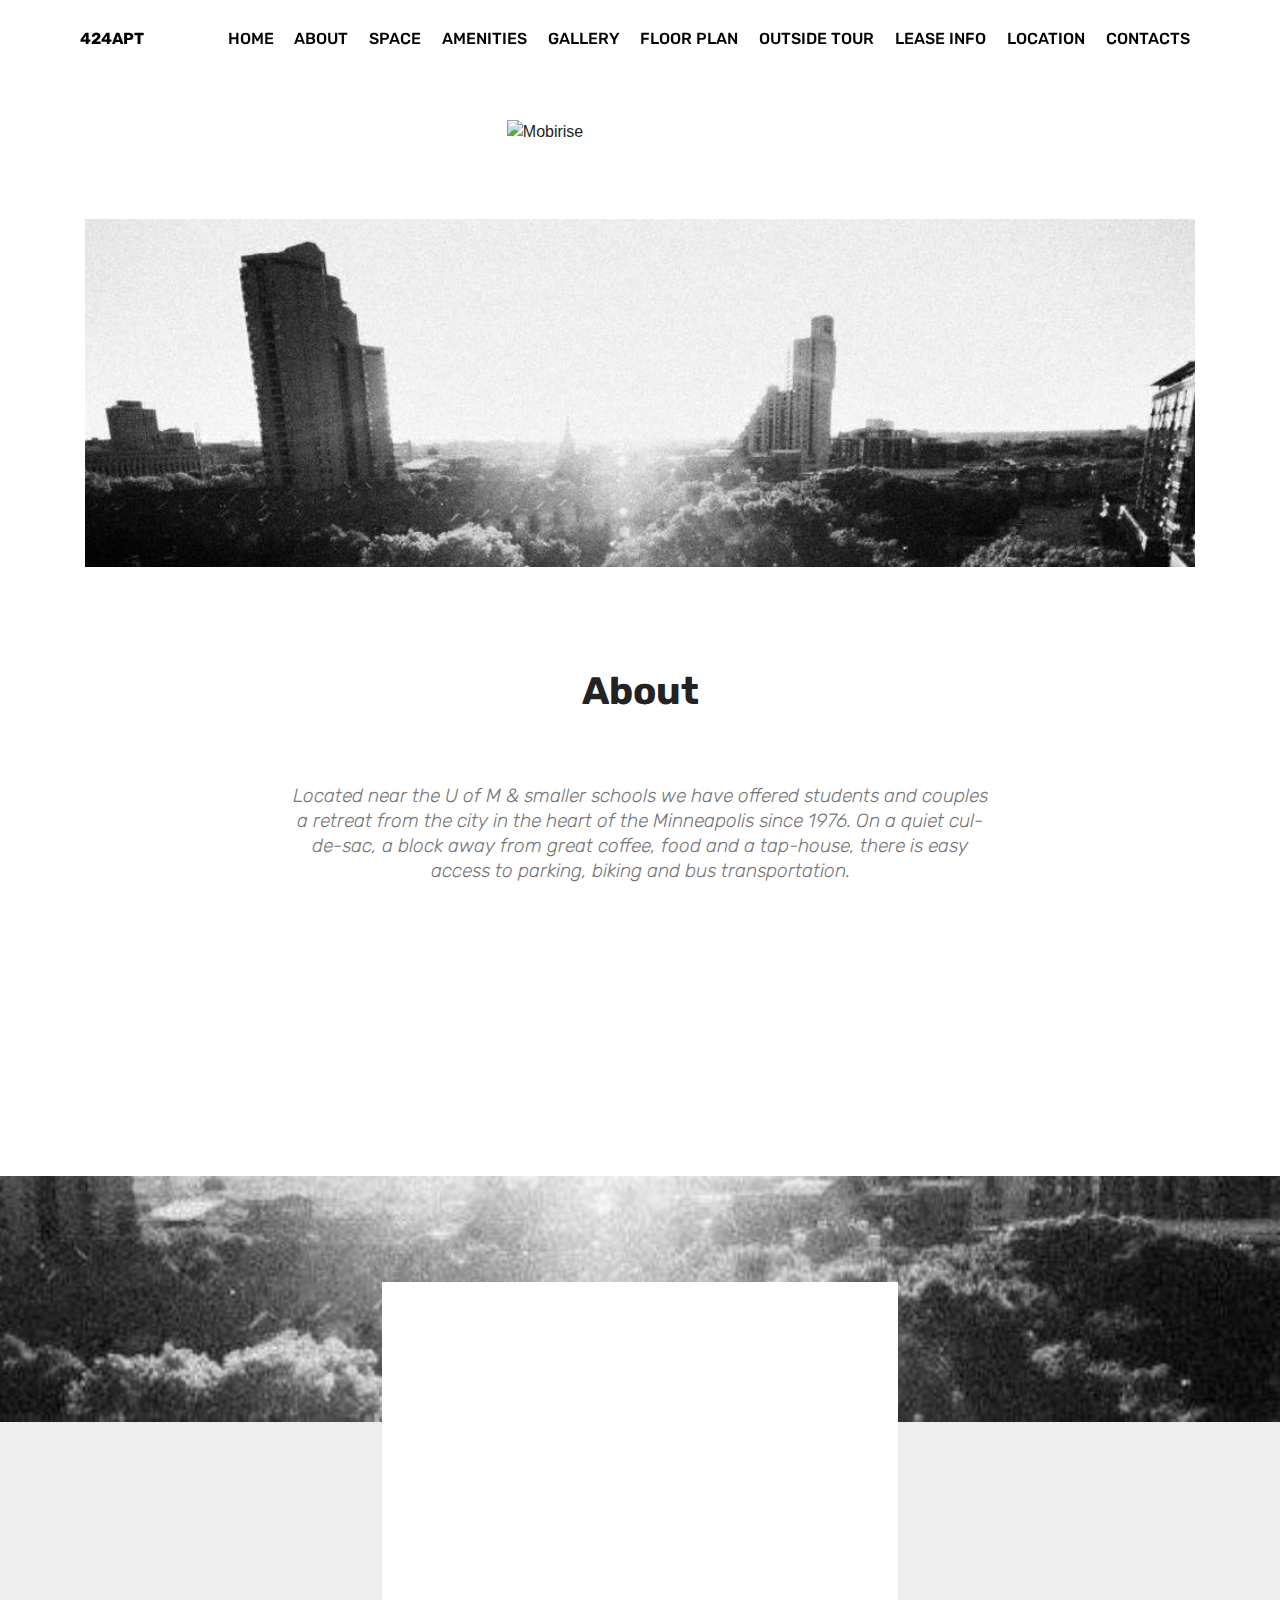
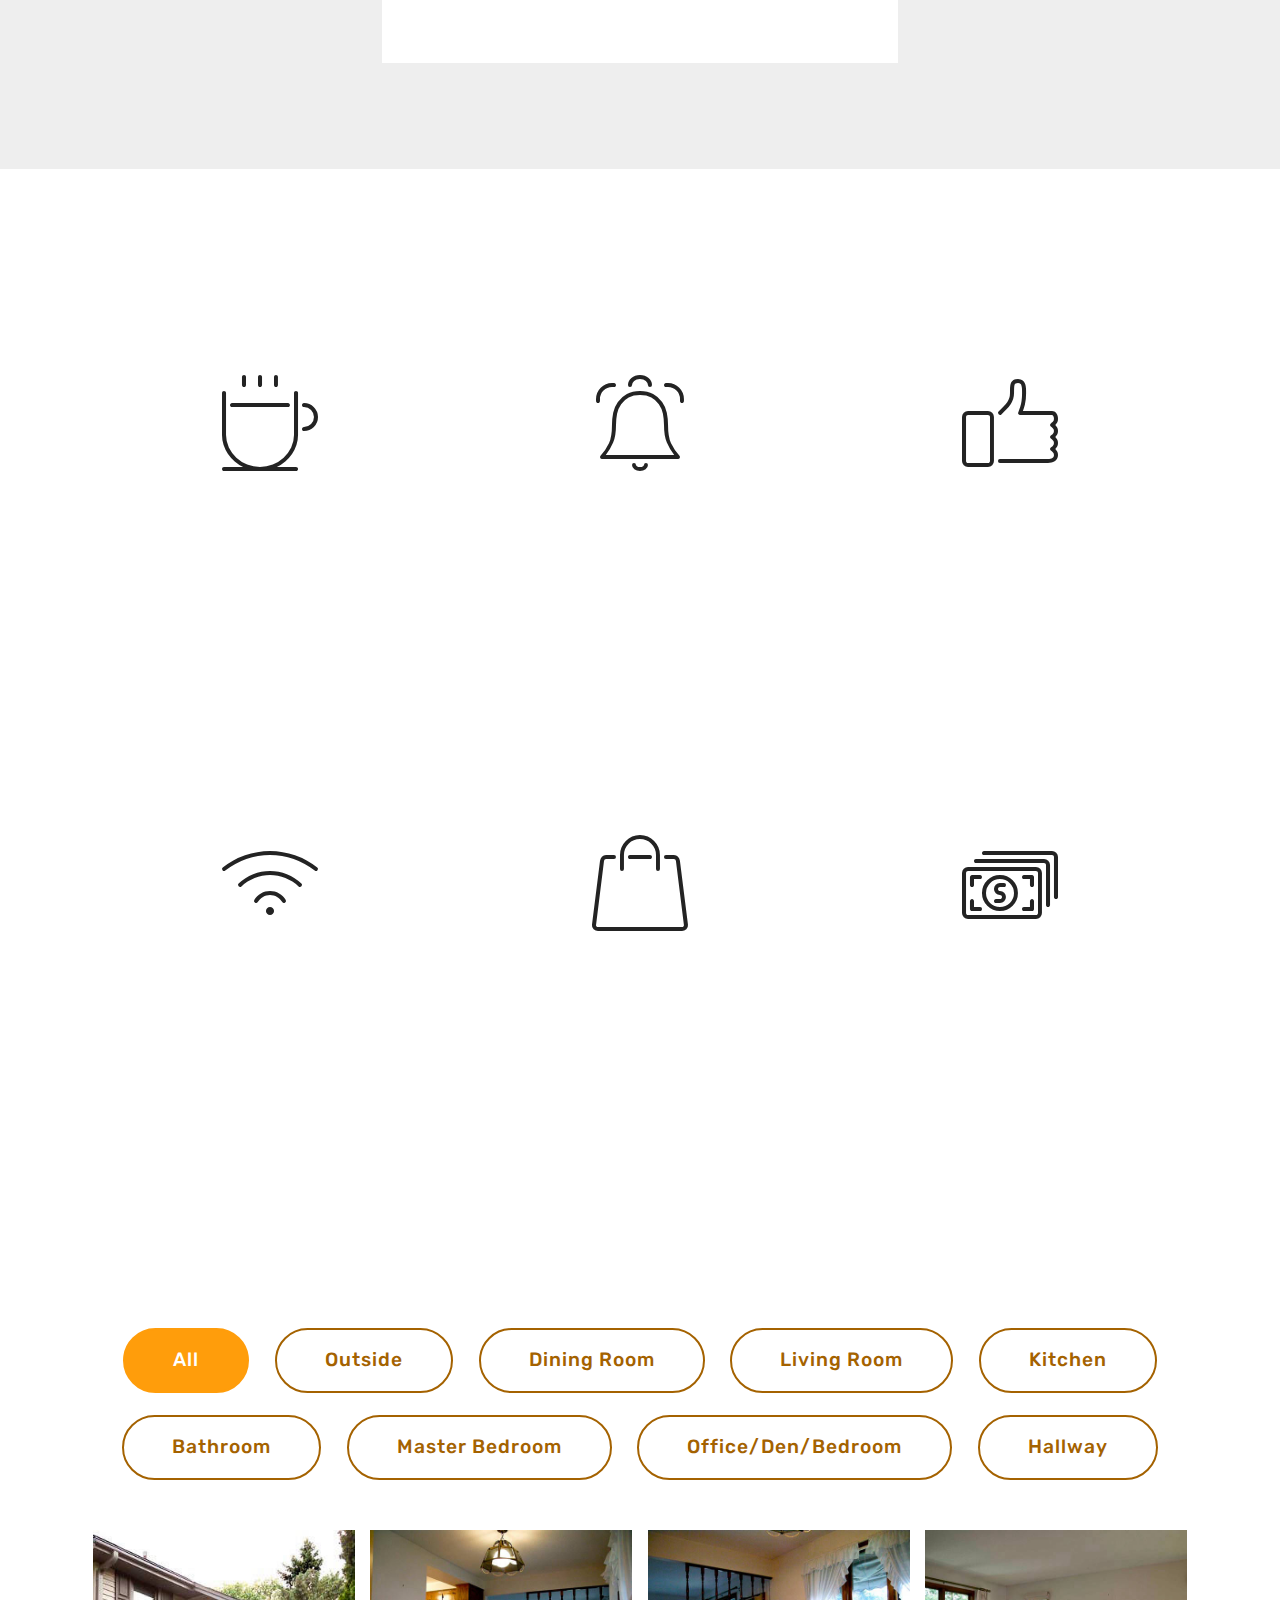
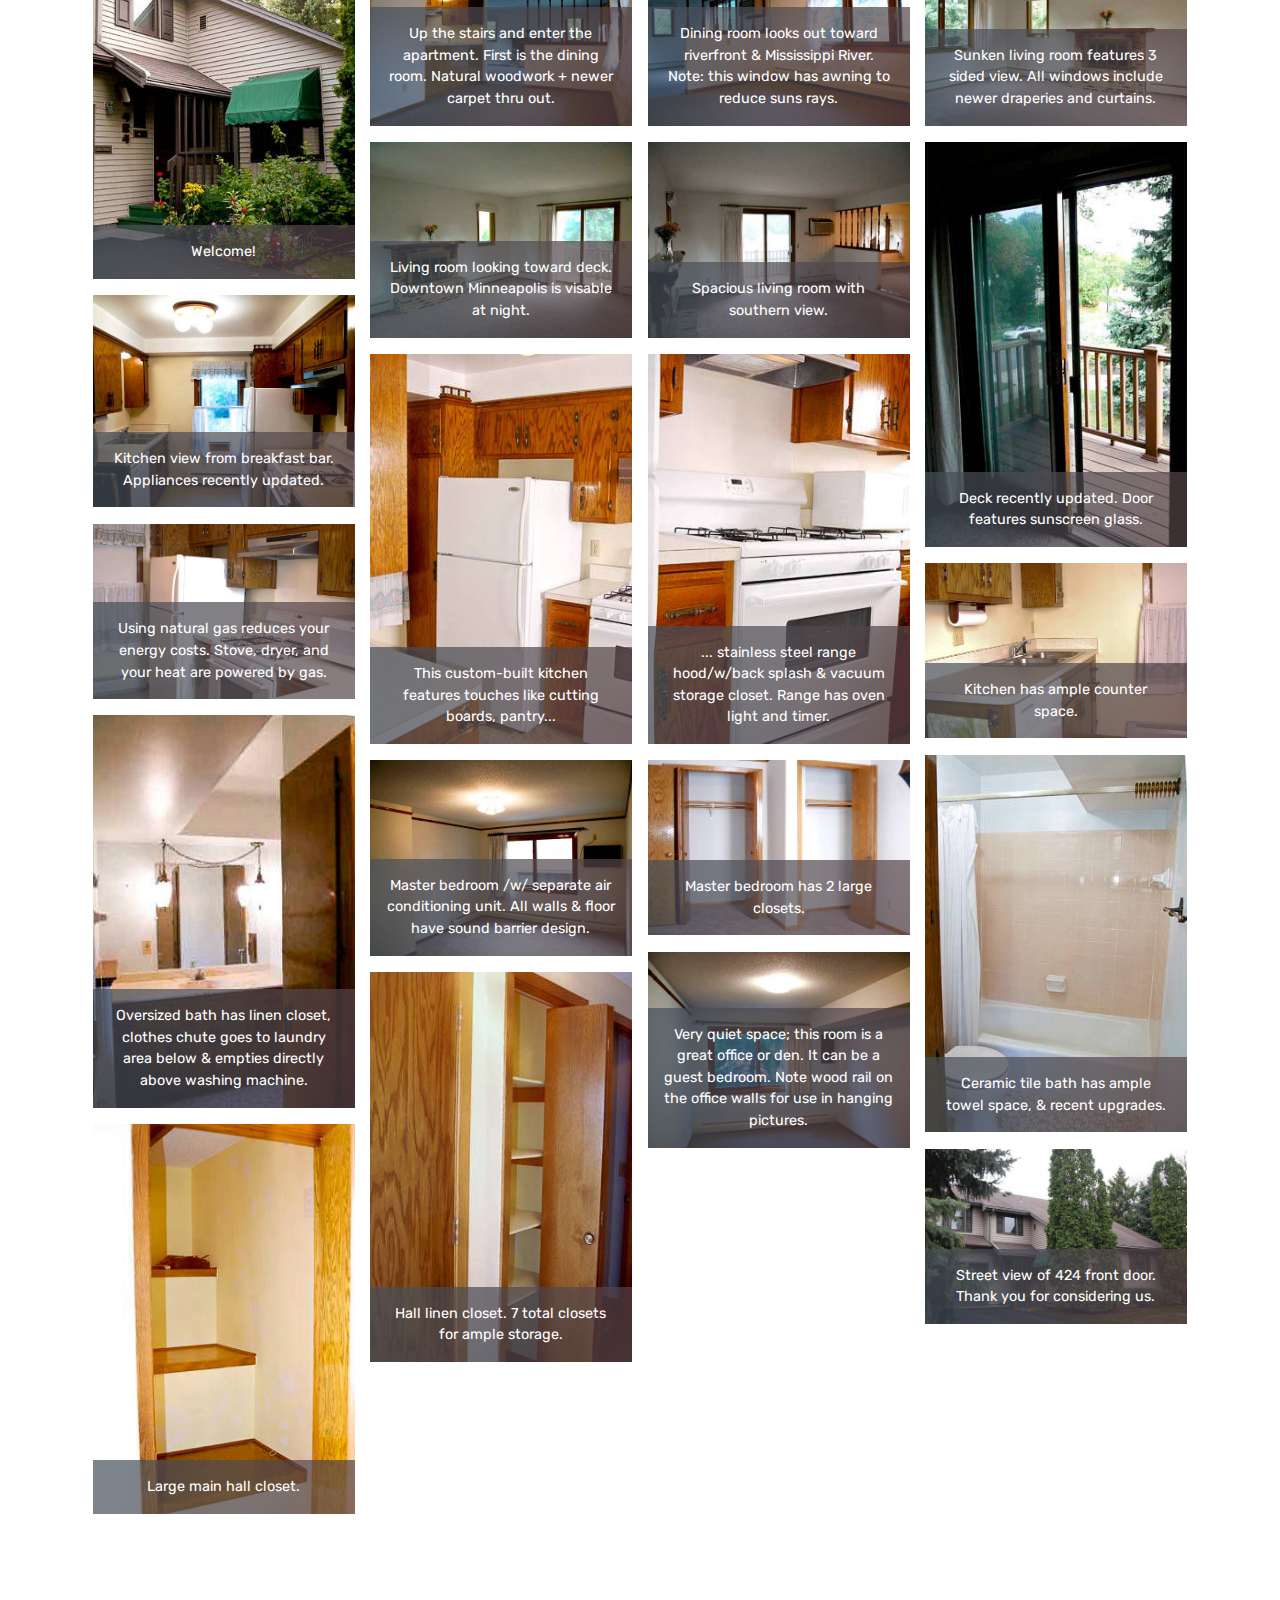
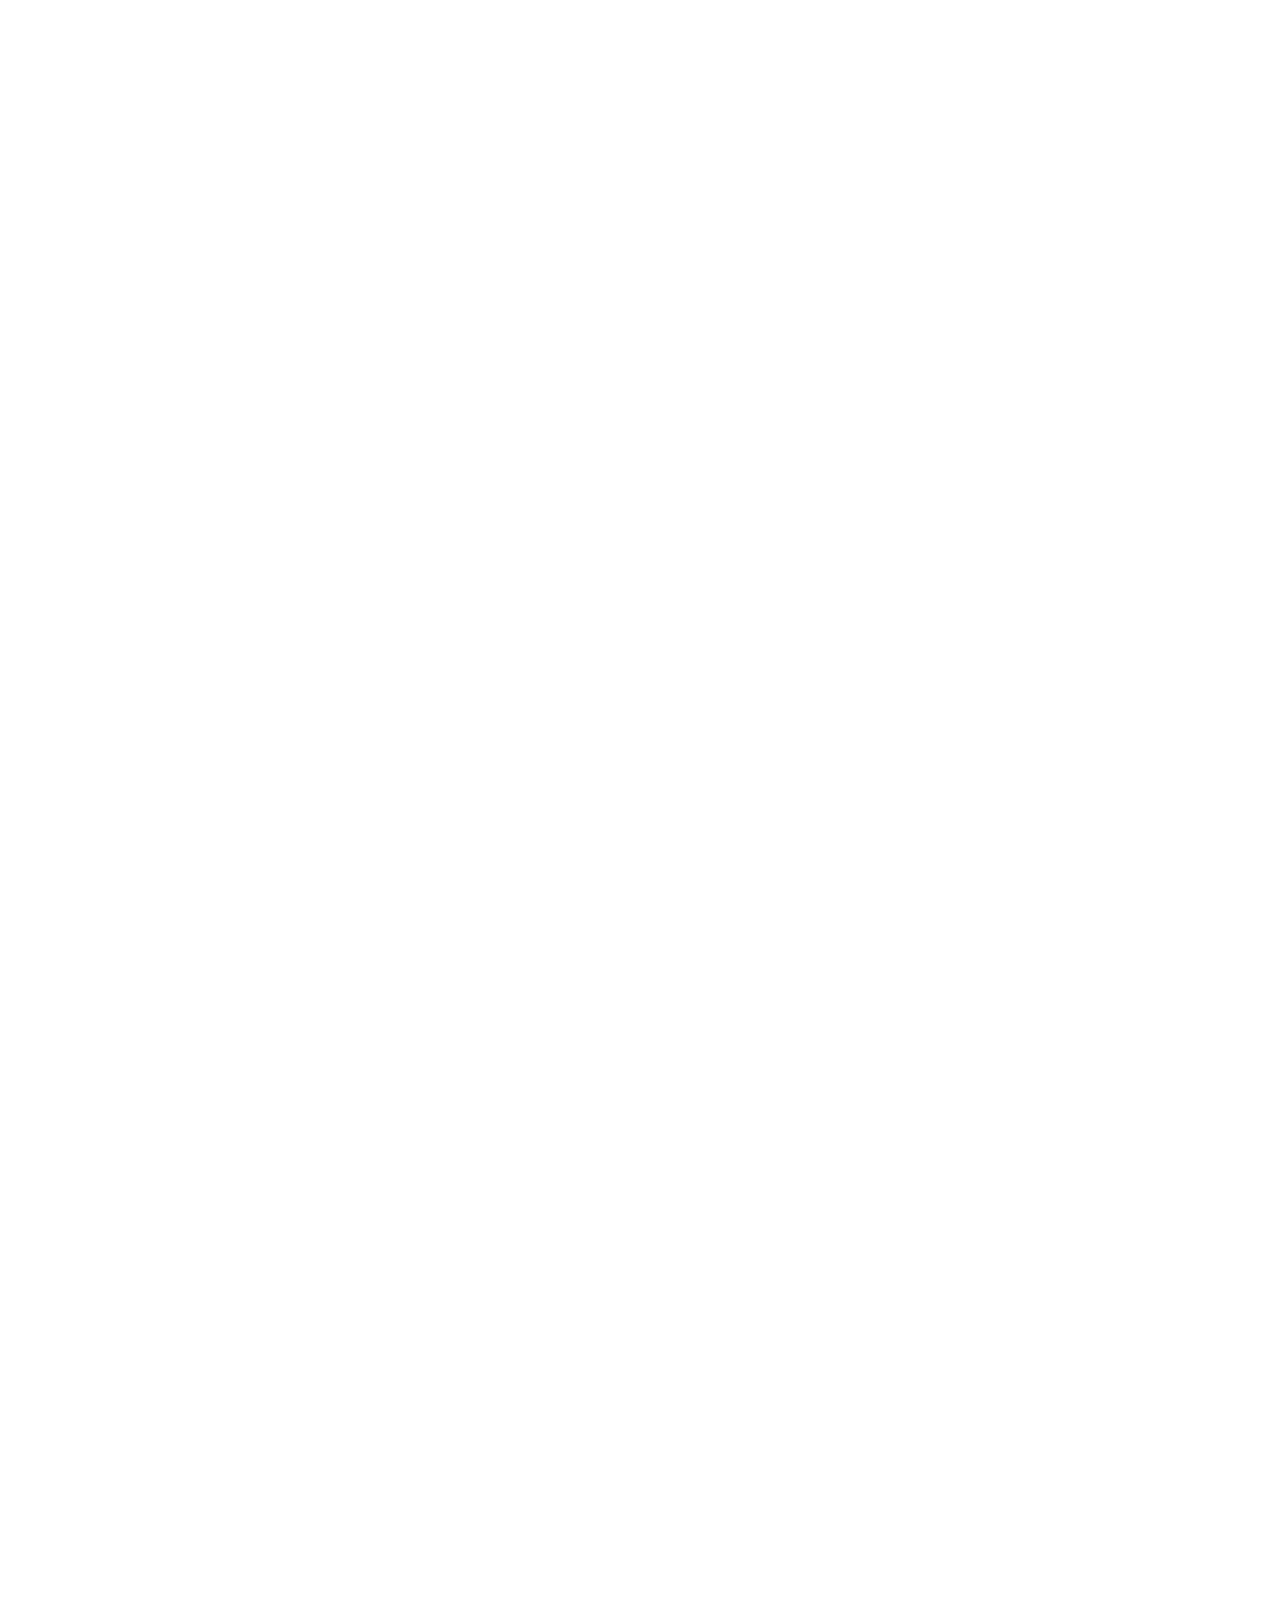
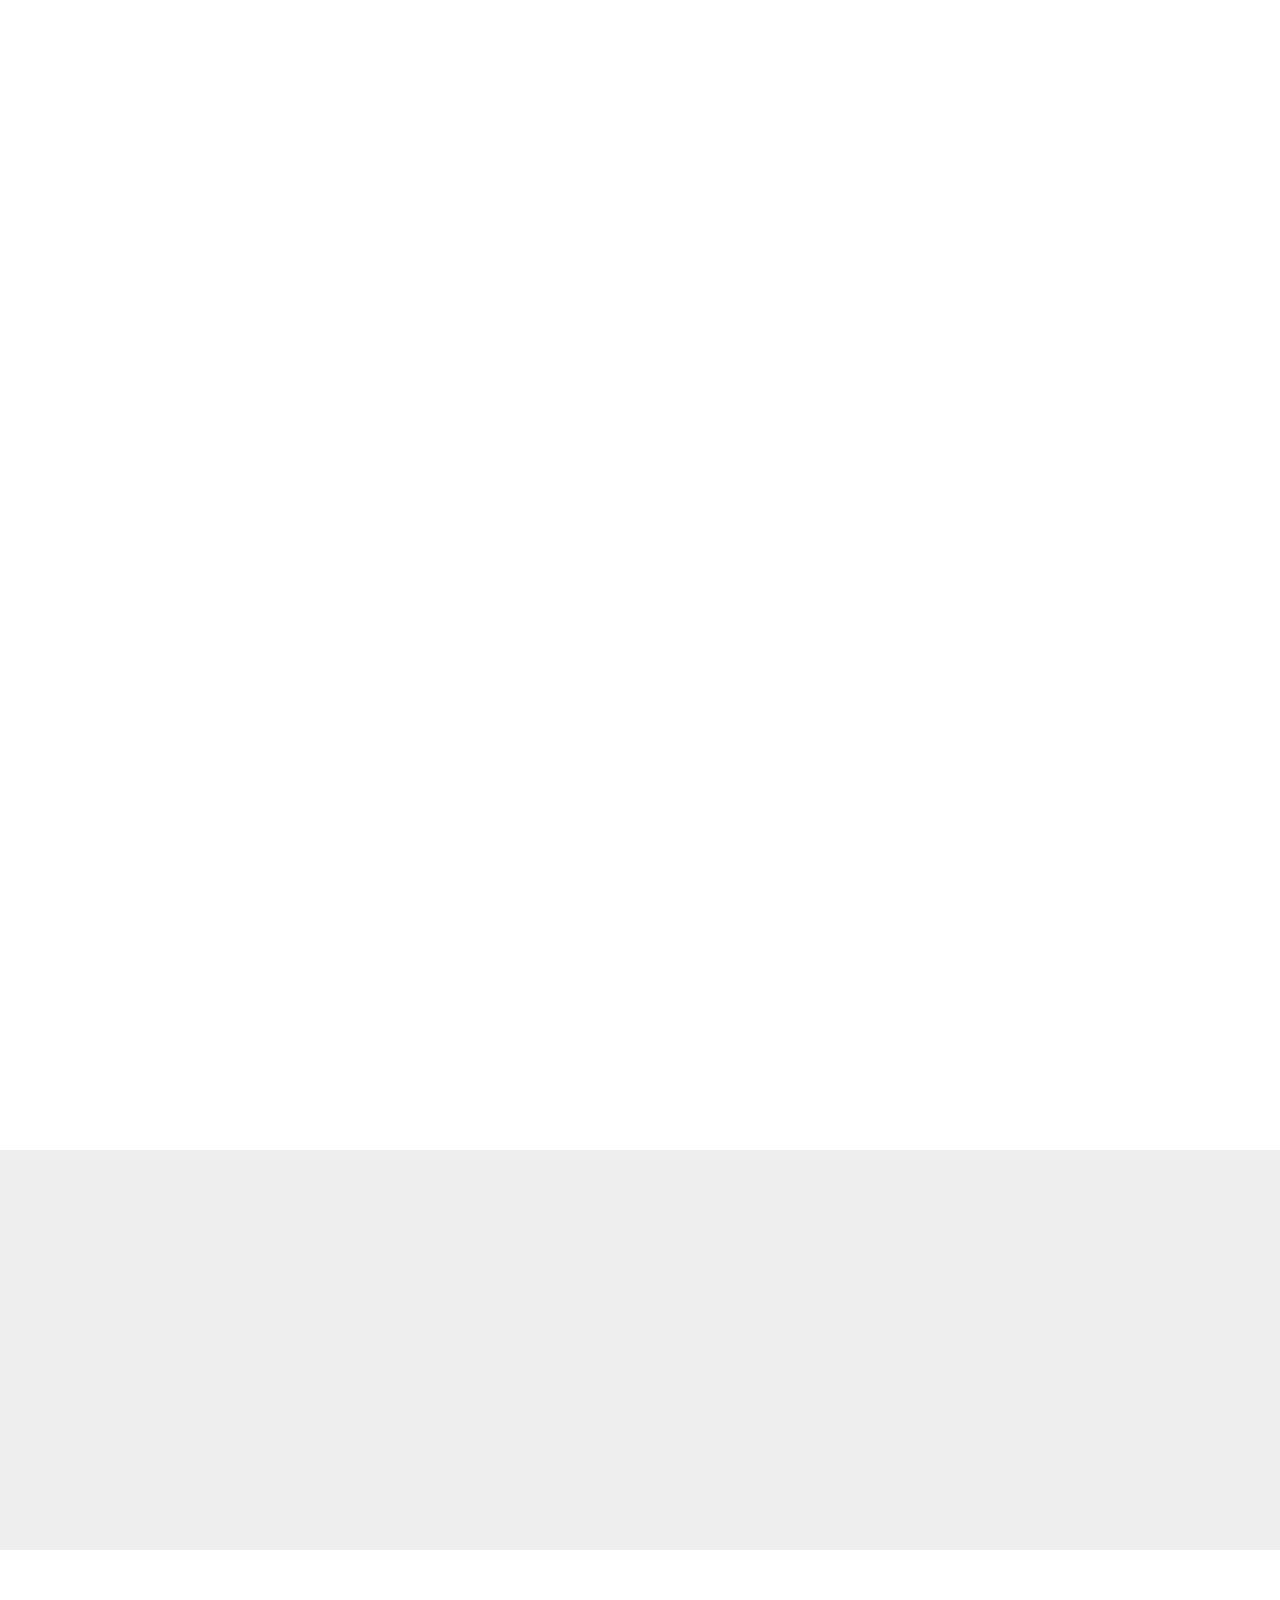
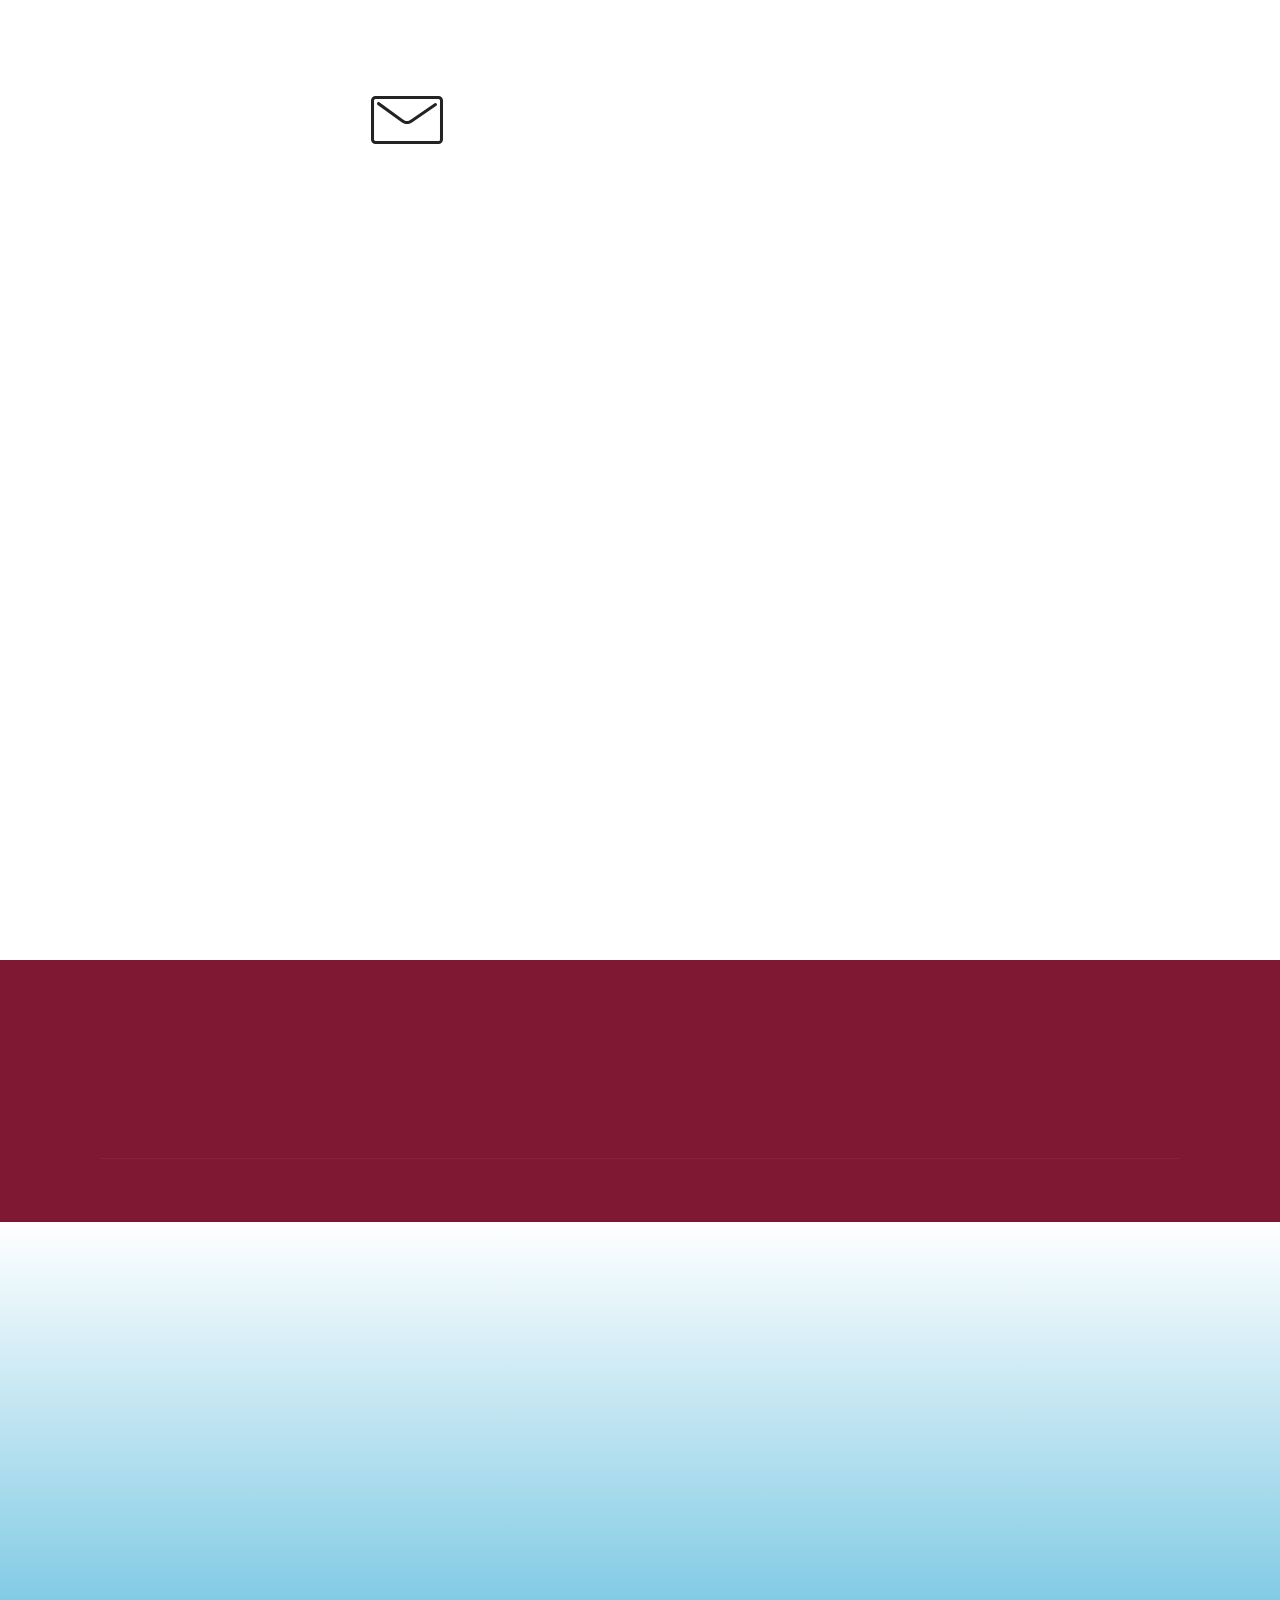
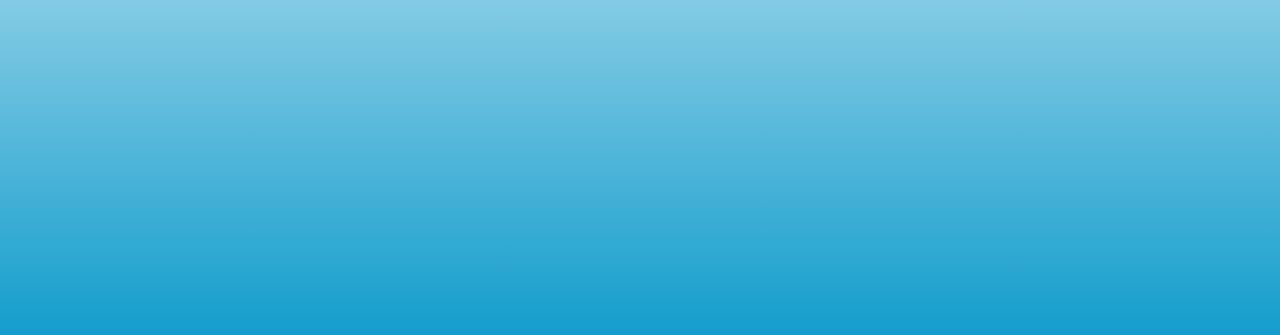
==== commit 73a6e038: "create github pages" ====
--- a/index.html
+++ b/index.html
@@ -6,7 +6,7 @@
   <meta http-equiv="X-UA-Compatible" content="IE=edge">
   <meta name="generator" content="Mobirise v4.7.0, mobirise.com">
   <meta name="viewport" content="width=device-width, initial-scale=1, minimum-scale=1">
-  <link rel="shortcut icon" href="assets/images/the-tunnel-of-trees-128x85.png" type="image/x-icon">
+  <link rel="shortcut icon" href="assets/images/my64x64-64x64.png" type="image/x-icon">
   <meta name="description" content="">
   <title>424 9th St SE, Minneapolis, MN 55414</title>
   <link rel="stylesheet" href="assets/web/assets/mobirise-icons/mobirise-icons.css">
@@ -60,18 +60,16 @@
             </div>
         </div>
         <div class="collapse navbar-collapse" id="navbarSupportedContent">
-            <ul class="navbar-nav nav-dropdown nav-right" data-app-modern-menu="true"><li class="nav-item">
-                    <a class="nav-link link text-black display-4" href="#top">HOME</a>
-                </li><li class="nav-item"><a class="nav-link link text-black display-4" href="index.html#content4-h">ABOUT</a></li><li class="nav-item"><a class="nav-link link text-black display-4" href="index.html#features4-l">SPACE</a></li><li class="nav-item"><a class="nav-link link text-black display-4" href="index.html#header1-z">AMENITIES</a></li><li class="nav-item"><a class="nav-link link text-black display-4" href="index.html#header1-1g">GALLERY</a></li>
-                <li class="nav-item">
-                    <a class="nav-link link text-black display-4" href="index.html#header1-13">LEASE INFO</a>
-                </li><li class="nav-item"><a class="nav-link link text-black display-4" href="index.html#content5-q">FLOOR PLAN</a></li><li class="nav-item"><a class="nav-link link text-black display-4" href="index.html#content5-2v">LOCATION</a></li><li class="nav-item"><a class="nav-link link text-black display-4" href="index.html#header1-27">CONTACTS</a></li></ul>
+            <ul class="navbar-nav nav-dropdown nav-right" data-app-modern-menu="true"><li class="nav-item"><a class="nav-link link text-black display-4" href="#top">HOME</a></li><li class="nav-item"><a class="nav-link link text-black display-4" href="index.html#content4-h">ABOUT</a></li><li class="nav-item"><a class="nav-link link text-black display-4" href="index.html#features4-l">SPACE</a></li><li class="nav-item"><a class="nav-link link text-black display-4" href="index.html#header1-z">AMENITIES</a></li><li class="nav-item"><a class="nav-link link text-black display-4" href="index.html#header1-1g">GALLERY</a></li>
+                <li class="nav-item"><a class="nav-link link text-black display-4" href="index.html#content5-q">FLOOR PLAN</a></li><li class="nav-item">
+                    <a class="nav-link link text-black display-4" href="index.html#header1-2z">OUTSIDE TOUR</a>
+                </li><li class="nav-item"><a class="nav-link link text-black display-4" href="index.html#header1-13">LEASE INFO</a></li><li class="nav-item"><a class="nav-link link text-black display-4" href="index.html#content5-2v">LOCATION</a></li><li class="nav-item"><a class="nav-link link text-black display-4" href="index.html#header1-27">CONTACTS</a></li></ul>
             
         </div>
     </nav>
 </section>
 
-<section class="engine"><a href="https://mobirise.ws/p">open source web page maker</a></section><section class="cid-qNF5ggFHTz" id="image1-r">
+<section class="engine"><a href="https://mobirise.ws/d">best free website software</a></section><section class="cid-qNF5ggFHTz" id="image1-r">
 
     
 
@@ -282,6 +280,160 @@
         <div><!-- Filter --><div class="mbr-gallery-filter container gallery-filter-active"><ul buttons="0"><li class="mbr-gallery-filter-all"><a class="btn btn-md btn-primary-outline active display-7" href="">All</a></li></ul></div><!-- Gallery --><div class="mbr-gallery-row"><div class="mbr-gallery-layout-default"><div><div><div class="mbr-gallery-item mbr-gallery-item--p1" data-video-url="false" data-tags="Outside"><div href="#lb-gallery2-15" data-slide-to="0" data-toggle="modal"><img src="assets/images/01-424frontdoor4x6-331x442-331x442.jpg" alt=""><span class="icon-focus"></span><span class="mbr-gallery-title mbr-fonts-style display-7">Welcome!</span></div></div><div class="mbr-gallery-item mbr-gallery-item--p1" data-video-url="false" data-tags="Dining Room"><div href="#lb-gallery2-15" data-slide-to="1" data-toggle="modal"><img src="assets/images/02-dr1-576x432-576x432.jpg" alt=""><span class="icon-focus"></span><span class="mbr-gallery-title mbr-fonts-style display-7">Up the stairs and enter the apartment. First is the dining room. Natural woodwork + newer carpet thru out.</span></div></div><div class="mbr-gallery-item mbr-gallery-item--p1" data-video-url="false" data-tags="Dining Room"><div href="#lb-gallery2-15" data-slide-to="2" data-toggle="modal"><img src="assets/images/03-dr2-576x432-576x432.jpg" alt=""><span class="icon-focus"></span><span class="mbr-gallery-title mbr-fonts-style display-7">Dining room looks out toward riverfront &amp; Mississippi River. Note: this window has awning to reduce suns rays.</span></div></div><div class="mbr-gallery-item mbr-gallery-item--p1" data-video-url="false" data-tags="Living Room"><div href="#lb-gallery2-15" data-slide-to="3" data-toggle="modal"><img src="assets/images/04-lr1-576x432-576x432.jpg" alt=""><span class="icon-focus"></span><span class="mbr-gallery-title mbr-fonts-style display-7">Sunken living room features 3 sided view. All windows include newer draperies and curtains.</span></div></div><div class="mbr-gallery-item mbr-gallery-item--p1" data-video-url="false" data-tags="Living Room"><div href="#lb-gallery2-15" data-slide-to="4" data-toggle="modal"><img src="assets/images/05-lr2-576x432-576x432.jpg" alt=""><span class="icon-focus"></span><span class="mbr-gallery-title mbr-fonts-style display-7">Living room looking toward deck. Downtown Minneapolis is visable at night.<br></span></div></div><div class="mbr-gallery-item mbr-gallery-item--p1" data-video-url="false" data-tags="Living Room"><div href="#lb-gallery2-15" data-slide-to="5" data-toggle="modal"><img src="assets/images/06-lr3-576x432-576x432.jpg" alt=""><span class="icon-focus"></span><span class="mbr-gallery-title mbr-fonts-style display-7">Spacious living room with southern view.</span></div></div><div class="mbr-gallery-item mbr-gallery-item--p1" data-video-url="false" data-tags="Outside"><div href="#lb-gallery2-15" data-slide-to="6" data-toggle="modal"><img src="assets/images/07-lr4-285x442-285x442.jpg" alt=""><span class="icon-focus"></span><span class="mbr-gallery-title mbr-fonts-style display-7">Deck recently updated. Door features sunscreen glass.<br></span></div></div><div class="mbr-gallery-item mbr-gallery-item--p1" data-video-url="false" data-tags="Kitchen"><div href="#lb-gallery2-15" data-slide-to="7" data-toggle="modal"><img src="assets/images/08-kitchen5-576x469-576x469.jpg" alt=""><span class="icon-focus"></span><span class="mbr-gallery-title mbr-fonts-style display-7">Kitchen view from breakfast bar. Appliances recently updated.<br></span></div></div><div class="mbr-gallery-item mbr-gallery-item--p1" data-video-url="false" data-tags="Kitchen"><div href="#lb-gallery2-15" data-slide-to="8" data-toggle="modal"><img src="assets/images/09-kitchen1-296x442-296x442.jpg" alt=""><span class="icon-focus"></span><span class="mbr-gallery-title mbr-fonts-style display-7">This custom-built kitchen features touches like cutting boards, pantry...<br></span></div></div><div class="mbr-gallery-item mbr-gallery-item--p1" data-video-url="false" data-tags="Kitchen"><div href="#lb-gallery2-15" data-slide-to="9" data-toggle="modal"><img src="assets/images/10-kichen2-296x442-296x442.jpg" alt=""><span class="icon-focus"></span><span class="mbr-gallery-title mbr-fonts-style display-7">... stainless steel range hood/w/back splash &amp; vacuum storage closet. Range has oven light and timer.<br></span></div></div><div class="mbr-gallery-item mbr-gallery-item--p1" data-video-url="false" data-tags="Kitchen"><div href="#lb-gallery2-15" data-slide-to="10" data-toggle="modal"><img src="assets/images/11-kitchen3-576x387-576x387.jpg" alt=""><span class="icon-focus"></span><span class="mbr-gallery-title mbr-fonts-style display-7">Using natural gas reduces your energy costs. Stove, dryer, and your heat are powered by gas.<br></span></div></div><div class="mbr-gallery-item mbr-gallery-item--p1" data-video-url="false" data-tags="Kitchen"><div href="#lb-gallery2-15" data-slide-to="11" data-toggle="modal"><img src="assets/images/12-kitchen4-576x387-576x387.jpg" alt=""><span class="icon-focus"></span><span class="mbr-gallery-title mbr-fonts-style display-7">Kitchen has ample counter space.<br></span></div></div><div class="mbr-gallery-item mbr-gallery-item--p1" data-video-url="false" data-tags="Bathroom"><div href="#lb-gallery2-15" data-slide-to="12" data-toggle="modal"><img src="assets/images/13-bathfront4x6-294x442-294x442.jpg" alt=""><span class="icon-focus"></span><span class="mbr-gallery-title mbr-fonts-style display-7">Oversized bath has linen closet, clothes chute goes to laundry area below &amp; empties directly above washing machine.<br></span></div></div><div class="mbr-gallery-item mbr-gallery-item--p1" data-video-url="false" data-tags="Bathroom"><div href="#lb-gallery2-15" data-slide-to="13" data-toggle="modal"><img src="assets/images/14-bathrear4x6-306x442-306x442.jpg" alt=""><span class="icon-focus"></span><span class="mbr-gallery-title mbr-fonts-style display-7">Ceramic tile bath has ample towel space, &amp; recent upgrades.<br></span></div></div><div class="mbr-gallery-item mbr-gallery-item--p1" data-video-url="false" data-tags="Master Bedroom"><div href="#lb-gallery2-15" data-slide-to="14" data-toggle="modal"><img src="assets/images/15-bdrmmaster1-576x432-576x432.jpg" alt=""><span class="icon-focus"></span><span class="mbr-gallery-title mbr-fonts-style display-7">Master bedroom /w/ separate air conditioning unit. All walls &amp; floor have sound barrier design.<br></span></div></div><div class="mbr-gallery-item mbr-gallery-item--p1" data-video-url="false" data-tags="Master Bedroom"><div href="#lb-gallery2-15" data-slide-to="15" data-toggle="modal"><img src="assets/images/16-bdrmmastercloset-576x387-576x387.jpg" alt=""><span class="icon-focus"></span><span class="mbr-gallery-title mbr-fonts-style display-7">Master bedroom has 2 large closets.<br></span></div></div><div class="mbr-gallery-item mbr-gallery-item--p1" data-video-url="false" data-tags="Office/Den/Bedroom"><div href="#lb-gallery2-15" data-slide-to="16" data-toggle="modal"><img src="assets/images/17-bdrmoffice-576x432-576x432.jpg" alt=""><span class="icon-focus"></span><span class="mbr-gallery-title mbr-fonts-style display-7">Very quiet space; this room is a great office or den. It can be a guest bedroom. Note wood rail on the office walls for use in hanging pictures.<br></span></div></div><div class="mbr-gallery-item mbr-gallery-item--p1" data-video-url="false" data-tags="Hallway"><div href="#lb-gallery2-15" data-slide-to="17" data-toggle="modal"><img src="assets/images/18-closet2-296x442-296x442.jpg" alt=""><span class="icon-focus"></span><span class="mbr-gallery-title mbr-fonts-style display-7">Hall linen closet. 7 total closets for ample storage.</span></div></div><div class="mbr-gallery-item mbr-gallery-item--p1" data-video-url="false" data-tags="Hallway"><div href="#lb-gallery2-15" data-slide-to="18" data-toggle="modal"><img src="assets/images/19-closet1-296x442-296x442.jpg" alt=""><span class="icon-focus"></span><span class="mbr-gallery-title mbr-fonts-style display-7">Large main hall closet.</span></div></div><div class="mbr-gallery-item mbr-gallery-item--p1" data-video-url="false" data-tags="Outside"><div href="#lb-gallery2-15" data-slide-to="19" data-toggle="modal"><img src="assets/images/20-x424mediumshot4x6-576x386-576x386.jpg" alt=""><span class="icon-focus"></span><span class="mbr-gallery-title mbr-fonts-style display-7">Street view of 424 front door. Thank you for considering us.</span></div></div></div></div><div class="clearfix"></div></div></div><!-- Lightbox --><div data-app-prevent-settings="" class="mbr-slider modal fade carousel slide" tabindex="-1" data-keyboard="true" data-interval="false" id="lb-gallery2-15"><div class="modal-dialog"><div class="modal-content"><div class="modal-body"><div class="carousel-inner"><div class="carousel-item active"><img src="assets/images/01-424frontdoor4x6-331x442.jpg" alt=""></div><div class="carousel-item"><img src="assets/images/02-dr1-576x432.jpg" alt=""></div><div class="carousel-item"><img src="assets/images/03-dr2-576x432.jpg" alt=""></div><div class="carousel-item"><img src="assets/images/04-lr1-576x432.jpg" alt=""></div><div class="carousel-item"><img src="assets/images/05-lr2-576x432.jpg" alt=""></div><div class="carousel-item"><img src="assets/images/06-lr3-576x432.jpg" alt=""></div><div class="carousel-item"><img src="assets/images/07-lr4-285x442.jpg" alt=""></div><div class="carousel-item"><img src="assets/images/08-kitchen5-576x469.jpg" alt=""></div><div class="carousel-item"><img src="assets/images/09-kitchen1-296x442.jpg" alt=""></div><div class="carousel-item"><img src="assets/images/10-kichen2-296x442.jpg" alt=""></div><div class="carousel-item"><img src="assets/images/11-kitchen3-576x387.jpg" alt=""></div><div class="carousel-item"><img src="assets/images/12-kitchen4-576x387.jpg" alt=""></div><div class="carousel-item"><img src="assets/images/13-bathfront4x6-294x442.jpg" alt=""></div><div class="carousel-item"><img src="assets/images/14-bathrear4x6-306x442.jpg" alt=""></div><div class="carousel-item"><img src="assets/images/15-bdrmmaster1-576x432.jpg" alt=""></div><div class="carousel-item"><img src="assets/images/16-bdrmmastercloset-576x387.jpg" alt=""></div><div class="carousel-item"><img src="assets/images/17-bdrmoffice-576x432.jpg" alt=""></div><div class="carousel-item"><img src="assets/images/18-closet2-296x442.jpg" alt=""></div><div class="carousel-item"><img src="assets/images/19-closet1-296x442.jpg" alt=""></div><div class="carousel-item"><img src="assets/images/20-x424mediumshot4x6-576x386.jpg" alt=""></div></div><a class="carousel-control carousel-control-prev" role="button" data-slide="prev" href="#lb-gallery2-15"><span class="mbri-left mbr-iconfont" aria-hidden="true"></span><span class="sr-only">Previous</span></a><a class="carousel-control carousel-control-next" role="button" data-slide="next" href="#lb-gallery2-15"><span class="mbri-right mbr-iconfont" aria-hidden="true"></span><span class="sr-only">Next</span></a><a class="close" href="#" role="button" data-dismiss="modal"><span class="sr-only">Close</span></a></div></div></div></div></div>
     </div>
 
+</section>
+
+<section class="mbr-section content5 cid-qNELUVmUTg" id="content5-q">
+
+    
+
+    
+
+    <div class="container">
+        <div class="media-container-row">
+            <div class="title col-12 col-md-8">
+                <h2 class="align-center mbr-bold mbr-white pb-3 mbr-fonts-style display-1">Floor Plan</h2>
+                
+                
+                
+            </div>
+        </div>
+    </div>
+</section>
+
+<section class="mbr-section content8 cid-qNEuuVCweh" id="content8-i">
+
+    
+
+    <div class="container">
+        <div class="media-container-row title">
+            <div class="col-12 col-md-8">
+                <div class="mbr-section-btn align-center"><a class="btn btn-primary display-4" href="assets/files/424-9th-st-se-floor-plan.pdf" target="_blank">Printer Friendly Floor Plan</a></div>
+            </div>
+        </div>
+    </div>
+</section>
+
+<section class="cid-qObb9xGtyB" id="image2-1o">
+
+    
+
+    <figure class="mbr-figure">
+        <div class="image-block" style="width: 100%;">
+            <img src="assets/images/424-9th-st-se-floor-plan-2530x1955.png" alt="Mobirise" title="">
+            
+        </div>
+    </figure>
+</section>
+
+<section class="cid-qObbbpkqe6" id="image2-1p">
+
+    
+
+    <figure class="mbr-figure">
+        <div class="image-block" style="width: 100%;">
+            <img src="assets/images/424-9th-st-se-floor-plan2-1-2530x1955.png" alt="Mobirise" title="">
+            
+        </div>
+    </figure>
+</section>
+
+<section class="header1 cid-qONamSSCbM" id="header1-2z">
+
+    
+
+    
+
+    <div class="container">
+        <div class="row justify-content-md-center">
+            <div class="mbr-white col-md-10">
+                <h1 class="mbr-section-title align-center mbr-bold pb-3 mbr-fonts-style display-1">Outside Tour</h1>
+                
+                
+                
+            </div>
+        </div>
+    </div>
+
+</section>
+
+<section class="features2 cid-qOL0XTMbAj" id="features2-2x">
+
+    
+
+    
+    
+    <div class="container">
+        <div class="media-container-row">
+            <div class="card p-3 col-12 col-md-6">
+                <div class="card-wrapper">
+                    <div class="card-img">
+                        <a href="https://www.google.com/maps/@44.9902323,-93.2448491,3a,75y,208.45h,79.6t/data=!3m6!1e1!3m4!1sRFYr_lF00qjqQmoACGni9A!2e0!7i13312!8i6656" target="_blank"><img src="assets/images/capture1-1046x747.png" alt="Mobirise" title=""></a>
+                    </div>
+                    <div class="card-box">
+                        
+                        <p class="mbr-text mbr-fonts-style display-7">Looking up driveway to front door - 424 Ninth Street SE Minneapolis</p>
+                    </div>
+                </div>
+            </div>
+
+            <div class="card p-3 col-12 col-md-6">
+                <div class="card-wrapper">
+                    <div class="card-img">
+                        <a href="https://www.google.com/maps/@44.9902912,-93.2449739,3a,37.5y,180h,90t,1.9r/data=!3m6!1e1!3m4!1sYVrHqJMPNG9O972eyG0b0A!2e0!7i13312!8i6656" target="_blank"><img src="assets/images/capture2-1046x747.png" alt="Mobirise" title=""></a>
+                    </div>
+                    <div class="card-box ">
+                        
+                        <p class="mbr-text mbr-fonts-style display-7">View from 9th Street SE - Unit is on 2nd floor</p>
+                    </div>
+                </div>
+            </div>
+
+            
+
+            
+        </div>
+    </div>
+</section>
+
+<section class="features2 cid-qOL0Yf4zdO" id="features2-2y">
+
+    
+
+    
+    
+    <div class="container">
+        <div class="media-container-row">
+            <div class="card p-3 col-12 col-md-6">
+                <div class="card-wrapper">
+                    <div class="card-img">
+                        <a href="https://www.google.com/maps/@44.9898711,-93.2447832,3a,75y,297.28h,79.41t/data=!3m6!1e1!3m4!1s8NpzKFIuM7_diZq3ftJ0CA!2e0!7i13312!8i6656" target="_blank"><img src="assets/images/capture3-1046x747.png" alt="" title=""></a>
+                    </div>
+                    <div class="card-box">
+                        
+                        <p class="mbr-text mbr-fonts-style display-7">
+                            Unit view from Fifth Avenue SE - Living room side</p>
+                    </div>
+                </div>
+            </div>
+
+            <div class="card p-3 col-12 col-md-6">
+                <div class="card-wrapper">
+                    <div class="card-img">
+                        <a href="https://www.google.com/maps/@44.9897937,-93.244868,3a,37.5y,324.42h,93.24t/data=!3m6!1e1!3m4!1sV4ElMFK1yJaLjeVFzFOfKQ!2e0!7i13312!8i6656" target="_blank"><img src="assets/images/capture4-1046x747.png" alt="" title=""></a>
+                    </div>
+                    <div class="card-box ">
+                        
+                        <p class="mbr-text mbr-fonts-style display-7">
+                            Back view - Note 2nd floor deck which has view of Downtown Mpls</p>
+                    </div>
+                </div>
+            </div>
+
+            
+
+            
+        </div>
+    </div>
 </section>
 
 <section class="header1 cid-qNFCxCkKxF" id="header1-13">
@@ -320,61 +472,6 @@
     </div>
 </section>
 
-<section class="mbr-section content5 cid-qNELUVmUTg" id="content5-q">
-
-    
-
-    
-
-    <div class="container">
-        <div class="media-container-row">
-            <div class="title col-12 col-md-8">
-                <h2 class="align-center mbr-bold mbr-white pb-3 mbr-fonts-style display-1">Floor Plan</h2>
-                
-                
-                
-            </div>
-        </div>
-    </div>
-</section>
-
-<section class="mbr-section content8 cid-qNEuuVCweh" id="content8-i">
-
-    
-
-    <div class="container">
-        <div class="media-container-row title">
-            <div class="col-12 col-md-8">
-                <div class="mbr-section-btn align-center"><a class="btn btn-primary display-4" href="assets/files/424-9th-st-se-floor-plan.pdf" target="_blank">Printer Friendly Floor Plan</a></div>
-            </div>
-        </div>
-    </div>
-</section>
-
-<section class="cid-qObb9xGtyB" id="image2-1o">
-
-    
-
-    <figure class="mbr-figure">
-        <div class="image-block" style="width: 100%;">
-            <img src="assets/images/424-9th-st-se-floor-plan-2530x1955.png" alt="Mobirise" title="">
-            
-        </div>
-    </figure>
-</section>
-
-<section class="cid-qObbbpkqe6" id="image2-1p">
-
-    
-
-    <figure class="mbr-figure">
-        <div class="image-block" style="width: 100%;">
-            <img src="assets/images/424-9th-st-se-floor-plan2-1-2530x1955.png" alt="Mobirise" title="">
-            
-        </div>
-    </figure>
-</section>
-
 <section class="mbr-section content5 cid-qOt1nE9ZO9" id="content5-2v">
 
     
@@ -467,7 +564,7 @@
                         Thanks for filling out the form!
                     </div>
             
-                    <form class="mbr-form" action="https://mobirise.com/" method="post" data-form-title="Mobirise Form"><input type="hidden" name="email" data-form-email="true" value="e+gb0KSjvU2puoYHU7iYTkTnr96hAfy7F72hasAZUMmBtGwdRp3BYnGAupEa9a4G41Yqe4JiyZlAUQ6pF6m4lO+J/Op4og9X315rwtvXuEIrj4p843JPgZhZy84a+UZI" data-form-field="Email">
+                    <form class="mbr-form" action="https://mobirise.com/" method="post" data-form-title="Mobirise Form"><input type="hidden" name="email" data-form-email="true" value="MZxby3iv9oS9YlIN0oVP4R9sNdrjNMTyAoo+lmD0ZEBC4pD3RKntXb/hKPZq29czYYm3cgWQg23TDL5N5QexfGDv8Tp33Db9H9Xiu2veO0CTXVGKQ9a3O1g2ks7pAtZg" data-form-field="Email">
                         <div class="row row-sm-offset">
                             <div class="col-md-4 multi-horizontal" data-for="name">
                                 <div class="form-group">
@@ -556,6 +653,22 @@
     </div>
 </section>
 
+<section class="cid-qOKtaXHfeb" id="image3-2w">
+
+    
+
+    <figure class="mbr-figure container">
+            <div class="image-block" style="width: 80%;">
+                <img src="assets/images/jumbotron.jpg" width="1400" alt="Mobirise">
+                <figcaption class="mbr-figure-caption mbr-figure-caption-over">
+                    <div class="container pb-5 mbr-white align-center mbr-fonts-style display-1">
+                        Create awesome websites!
+                    </div>
+                </figcaption>
+            </div>
+    </figure>
+</section>
+
 
   <script src="assets/web/assets/jquery/jquery.min.js"></script>
   <script src="assets/popper/popper.min.js"></script>
--- a/assets/mobirise/css/mbr-additional.css
+++ b/assets/mobirise/css/mbr-additional.css
@@ -1588,6 +1588,123 @@
 .cid-qNFGFacg4D .mbr-gallery-item > div > span {
   text-align: center;
 }
+.cid-qNELUVmUTg {
+  padding-top: 60px;
+  padding-bottom: 0px;
+  background-color: #ffffff;
+}
+.cid-qNELUVmUTg H2 {
+  color: #232323;
+}
+.cid-qNEuuVCweh {
+  padding-top: 0px;
+  padding-bottom: 0px;
+  background-color: #ffffff;
+}
+.cid-qObb9xGtyB {
+  background: #ffffff;
+}
+.cid-qObb9xGtyB .image-block {
+  margin: auto;
+  width: 100% !important;
+}
+.cid-qObb9xGtyB .mbr-figure {
+  margin: 0 auto;
+}
+.cid-qObb9xGtyB figcaption {
+  position: relative;
+}
+.cid-qObb9xGtyB figcaption div {
+  position: absolute;
+  bottom: 0;
+  width: 100%;
+}
+@media (max-width: 768px) {
+  .cid-qObb9xGtyB .image-block {
+    width: 100% !important;
+  }
+}
+.cid-qObbbpkqe6 {
+  background: #ffffff;
+}
+.cid-qObbbpkqe6 .image-block {
+  margin: auto;
+  width: 100% !important;
+}
+.cid-qObbbpkqe6 .mbr-figure {
+  margin: 0 auto;
+}
+.cid-qObbbpkqe6 figcaption {
+  position: relative;
+}
+.cid-qObbbpkqe6 figcaption div {
+  position: absolute;
+  bottom: 0;
+  width: 100%;
+}
+@media (max-width: 768px) {
+  .cid-qObbbpkqe6 .image-block {
+    width: 100% !important;
+  }
+}
+.cid-qObbbpkqe6 DIV {
+  text-align: left;
+  color: #232323;
+}
+.cid-qONamSSCbM {
+  padding-top: 45px;
+  padding-bottom: 0px;
+  background-color: #ffffff;
+}
+.cid-qONamSSCbM H1 {
+  color: #232323;
+}
+.cid-qOL0XTMbAj {
+  padding-top: 15px;
+  padding-bottom: 0px;
+  background-color: #ffffff;
+}
+.cid-qOL0XTMbAj h4 {
+  font-weight: 500;
+  margin-bottom: 0;
+  text-align: left;
+}
+.cid-qOL0XTMbAj p {
+  color: #767676;
+  text-align: left;
+}
+.cid-qOL0XTMbAj .card-box {
+  padding-top: 2rem;
+}
+.cid-qOL0XTMbAj .card-wrapper {
+  height: 100%;
+}
+.cid-qOL0XTMbAj P {
+  text-align: center;
+}
+.cid-qOL0Yf4zdO {
+  padding-top: 0px;
+  padding-bottom: 0px;
+  background-color: #ffffff;
+}
+.cid-qOL0Yf4zdO h4 {
+  font-weight: 500;
+  margin-bottom: 0;
+  text-align: left;
+}
+.cid-qOL0Yf4zdO p {
+  color: #767676;
+  text-align: left;
+}
+.cid-qOL0Yf4zdO .card-box {
+  padding-top: 2rem;
+}
+.cid-qOL0Yf4zdO .card-wrapper {
+  height: 100%;
+}
+.cid-qOL0Yf4zdO P {
+  text-align: center;
+}
 .cid-qNFCxCkKxF {
   padding-top: 45px;
   padding-bottom: 0px;
@@ -1609,69 +1726,6 @@
 }
 .cid-qNFAPKJkuE .counter-container ul li {
   margin-bottom: 1rem;
-}
-.cid-qNELUVmUTg {
-  padding-top: 60px;
-  padding-bottom: 0px;
-  background-color: #ffffff;
-}
-.cid-qNELUVmUTg H2 {
-  color: #232323;
-}
-.cid-qNEuuVCweh {
-  padding-top: 0px;
-  padding-bottom: 0px;
-  background-color: #ffffff;
-}
-.cid-qObb9xGtyB {
-  background: #ffffff;
-}
-.cid-qObb9xGtyB .image-block {
-  margin: auto;
-  width: 100% !important;
-}
-.cid-qObb9xGtyB .mbr-figure {
-  margin: 0 auto;
-}
-.cid-qObb9xGtyB figcaption {
-  position: relative;
-}
-.cid-qObb9xGtyB figcaption div {
-  position: absolute;
-  bottom: 0;
-  width: 100%;
-}
-@media (max-width: 768px) {
-  .cid-qObb9xGtyB .image-block {
-    width: 100% !important;
-  }
-}
-.cid-qObbbpkqe6 {
-  background: #ffffff;
-}
-.cid-qObbbpkqe6 .image-block {
-  margin: auto;
-  width: 100% !important;
-}
-.cid-qObbbpkqe6 .mbr-figure {
-  margin: 0 auto;
-}
-.cid-qObbbpkqe6 figcaption {
-  position: relative;
-}
-.cid-qObbbpkqe6 figcaption div {
-  position: absolute;
-  bottom: 0;
-  width: 100%;
-}
-@media (max-width: 768px) {
-  .cid-qObbbpkqe6 .image-block {
-    width: 100% !important;
-  }
-}
-.cid-qObbbpkqe6 DIV {
-  text-align: left;
-  color: #232323;
 }
 .cid-qOt1nE9ZO9 {
   padding-top: 45px;
@@ -1708,7 +1762,7 @@
   display: none;
 }
 .cid-qOc4dRqLfi {
-  padding-top: 30px;
+  padding-top: 45px;
   padding-bottom: 0px;
   background-color: #ffffff;
 }
@@ -2269,6 +2323,28 @@
 .cid-qOswD05UQG .dropdown-item:hover {
   color: #767676 !important;
 }
+.cid-qOKtaXHfeb {
+  padding-top: 60px;
+  padding-bottom: 60px;
+  background: #ffffff;
+  background: linear-gradient(0deg, #149dcc, #ffffff);
+}
+.cid-qOKtaXHfeb .image-block {
+  margin: auto;
+}
+.cid-qOKtaXHfeb figcaption {
+  position: relative;
+}
+.cid-qOKtaXHfeb figcaption div {
+  position: absolute;
+  bottom: 0;
+  width: 100%;
+}
+@media (max-width: 768px) {
+  .cid-qOKtaXHfeb .image-block {
+    width: 100% !important;
+  }
+}
 .cid-qOsGoHgCHQ {
   padding-top: 30px;
   padding-bottom: 0px;
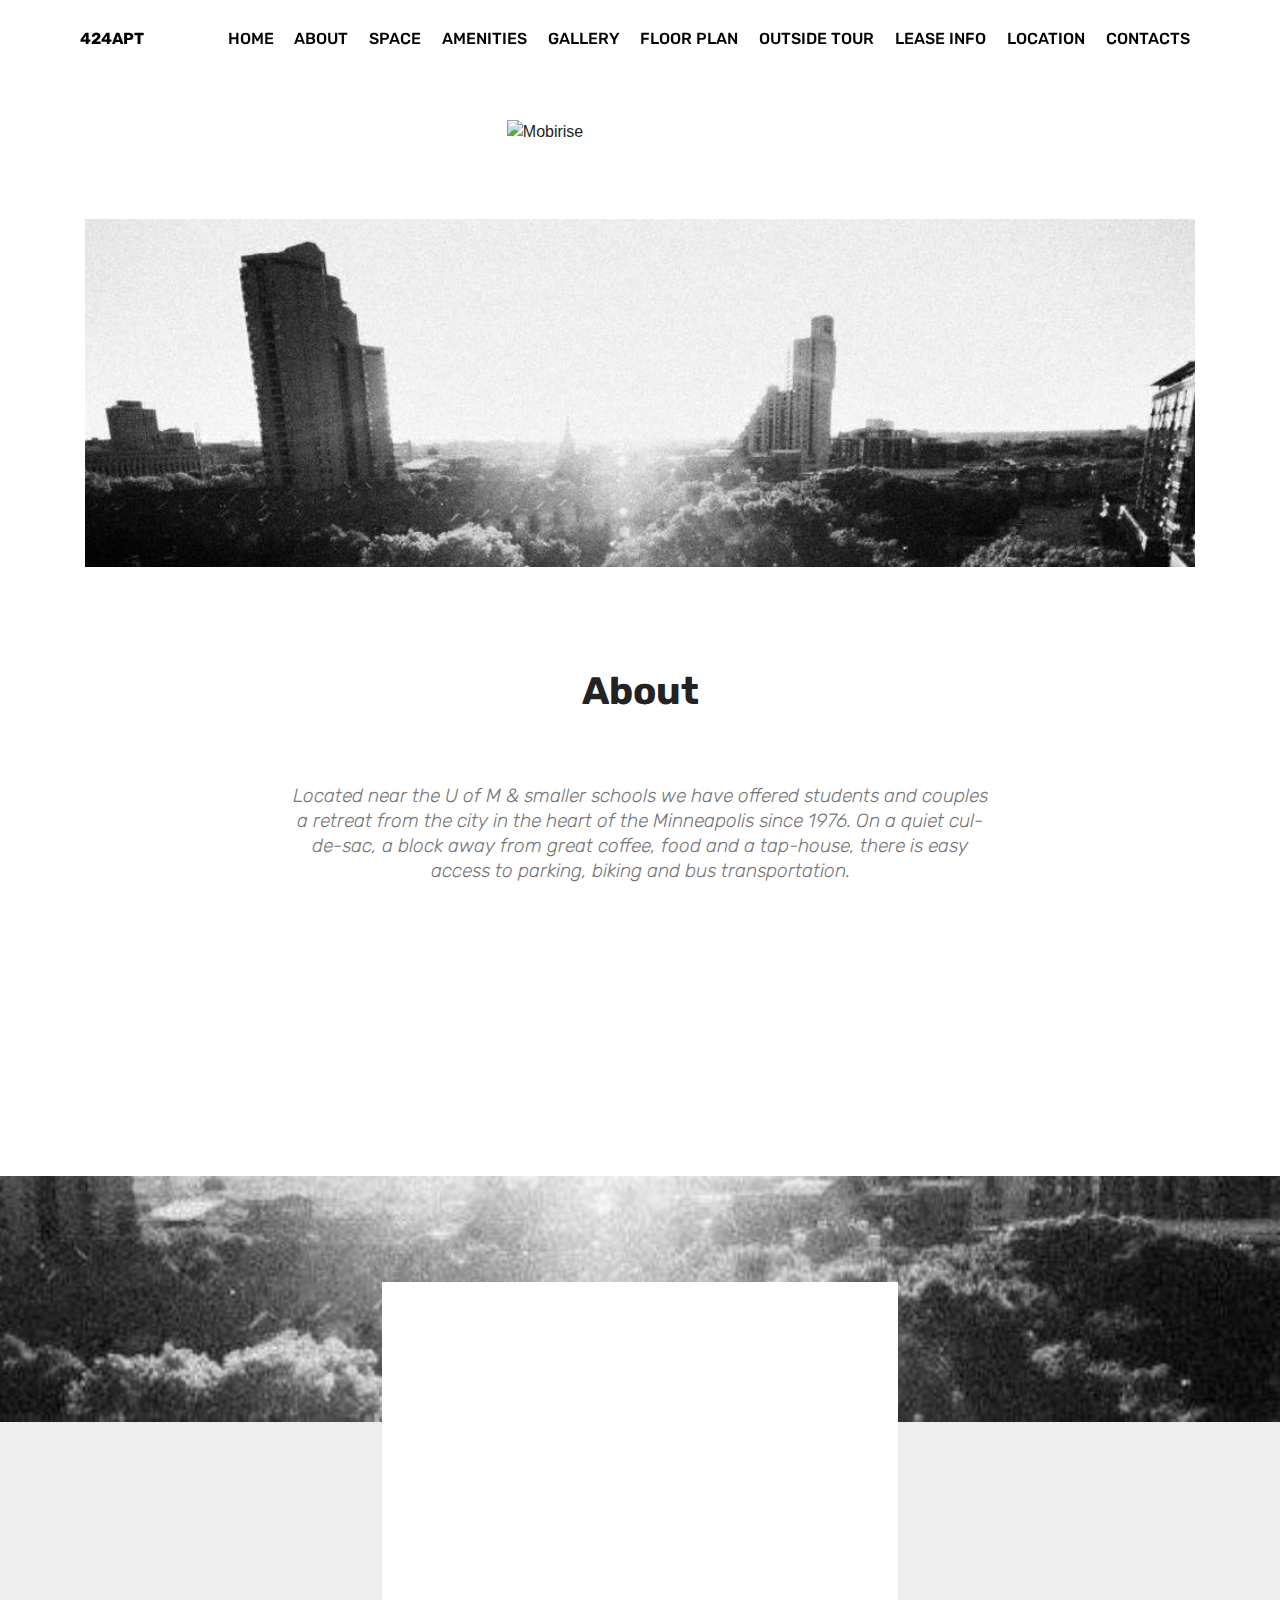
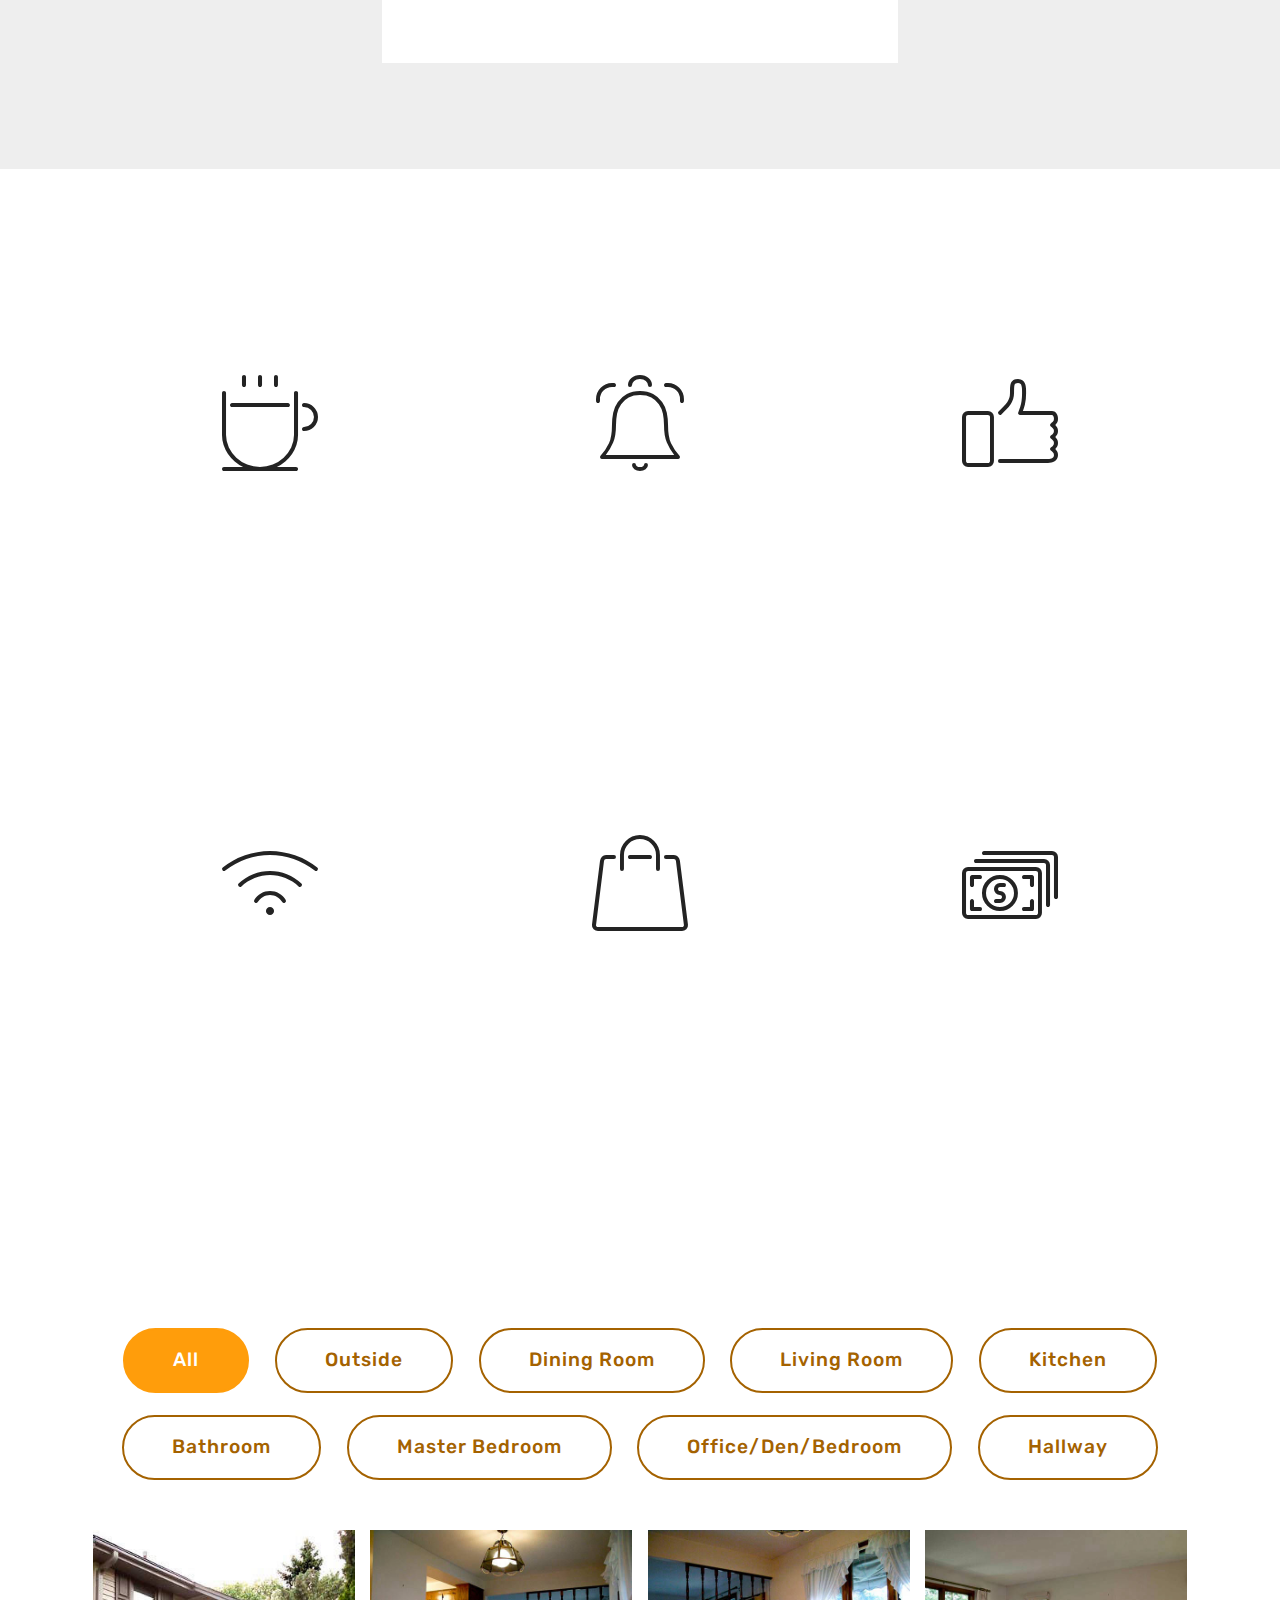
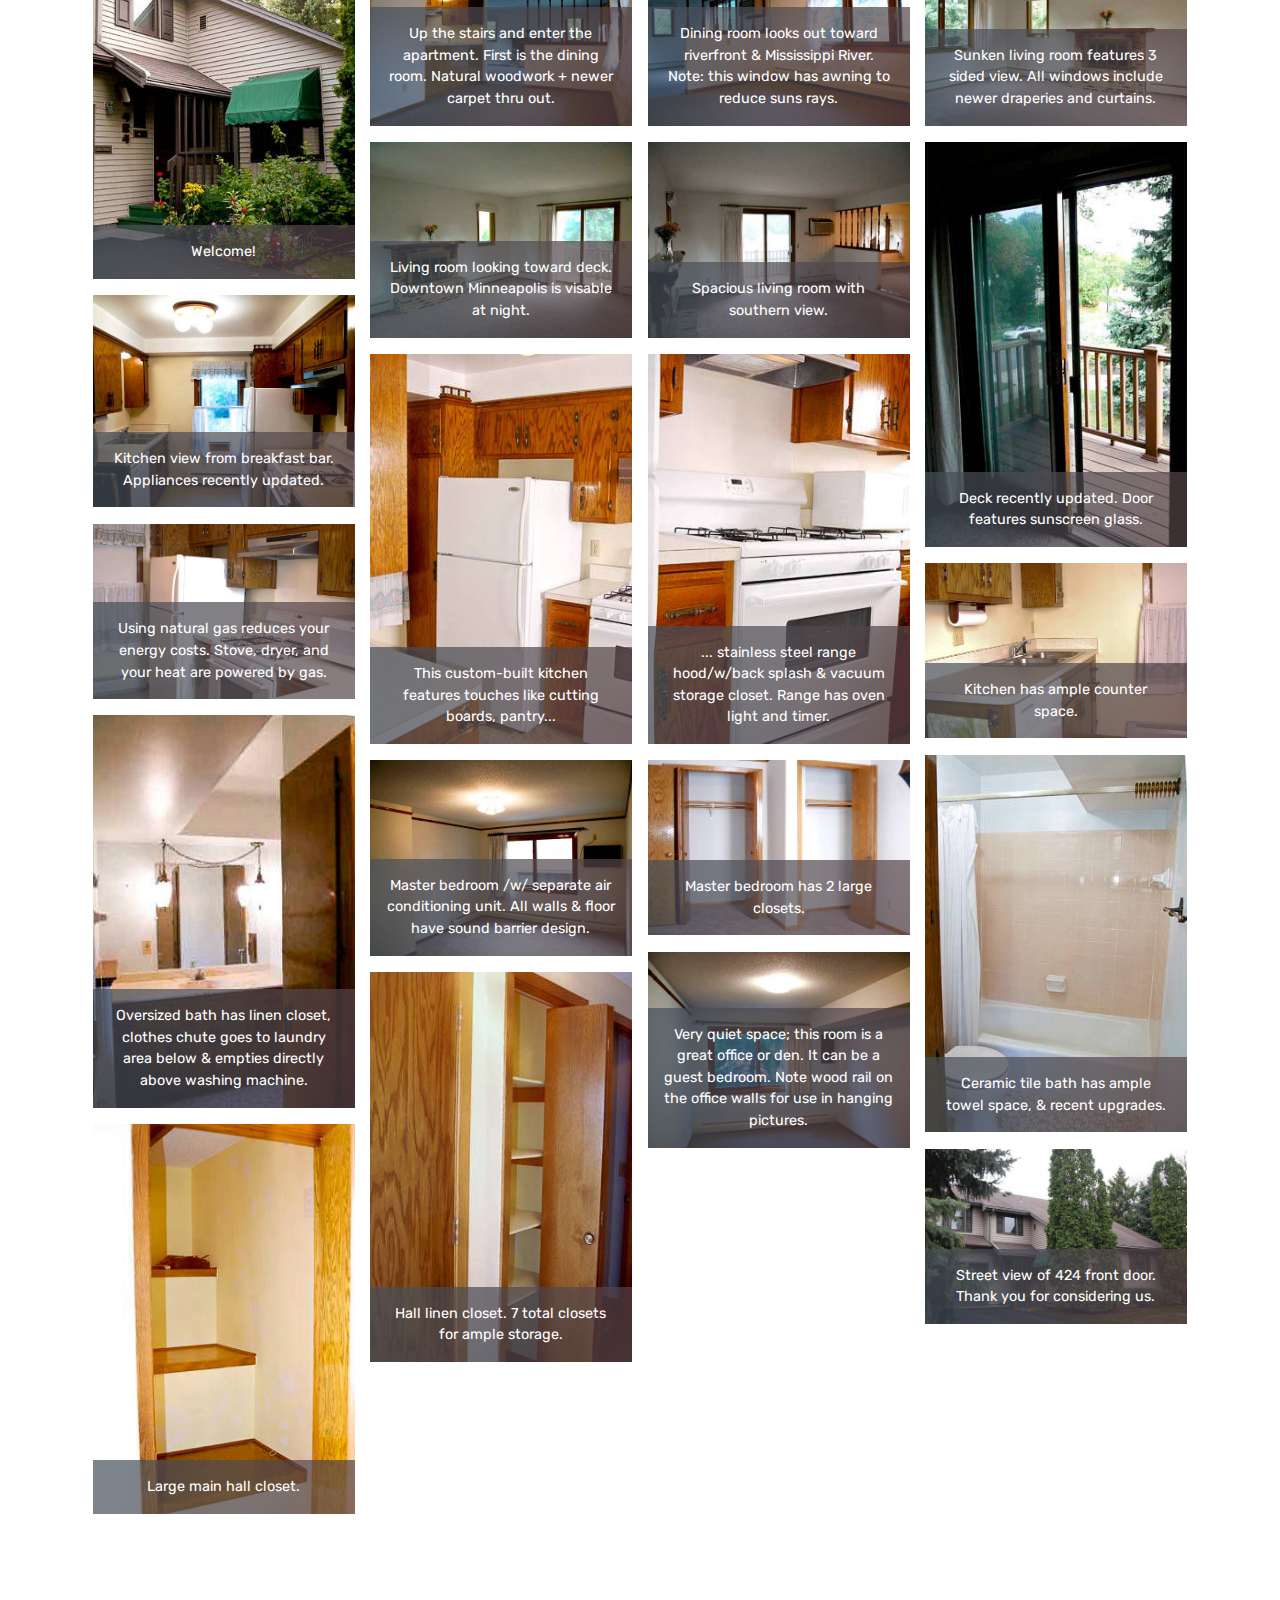
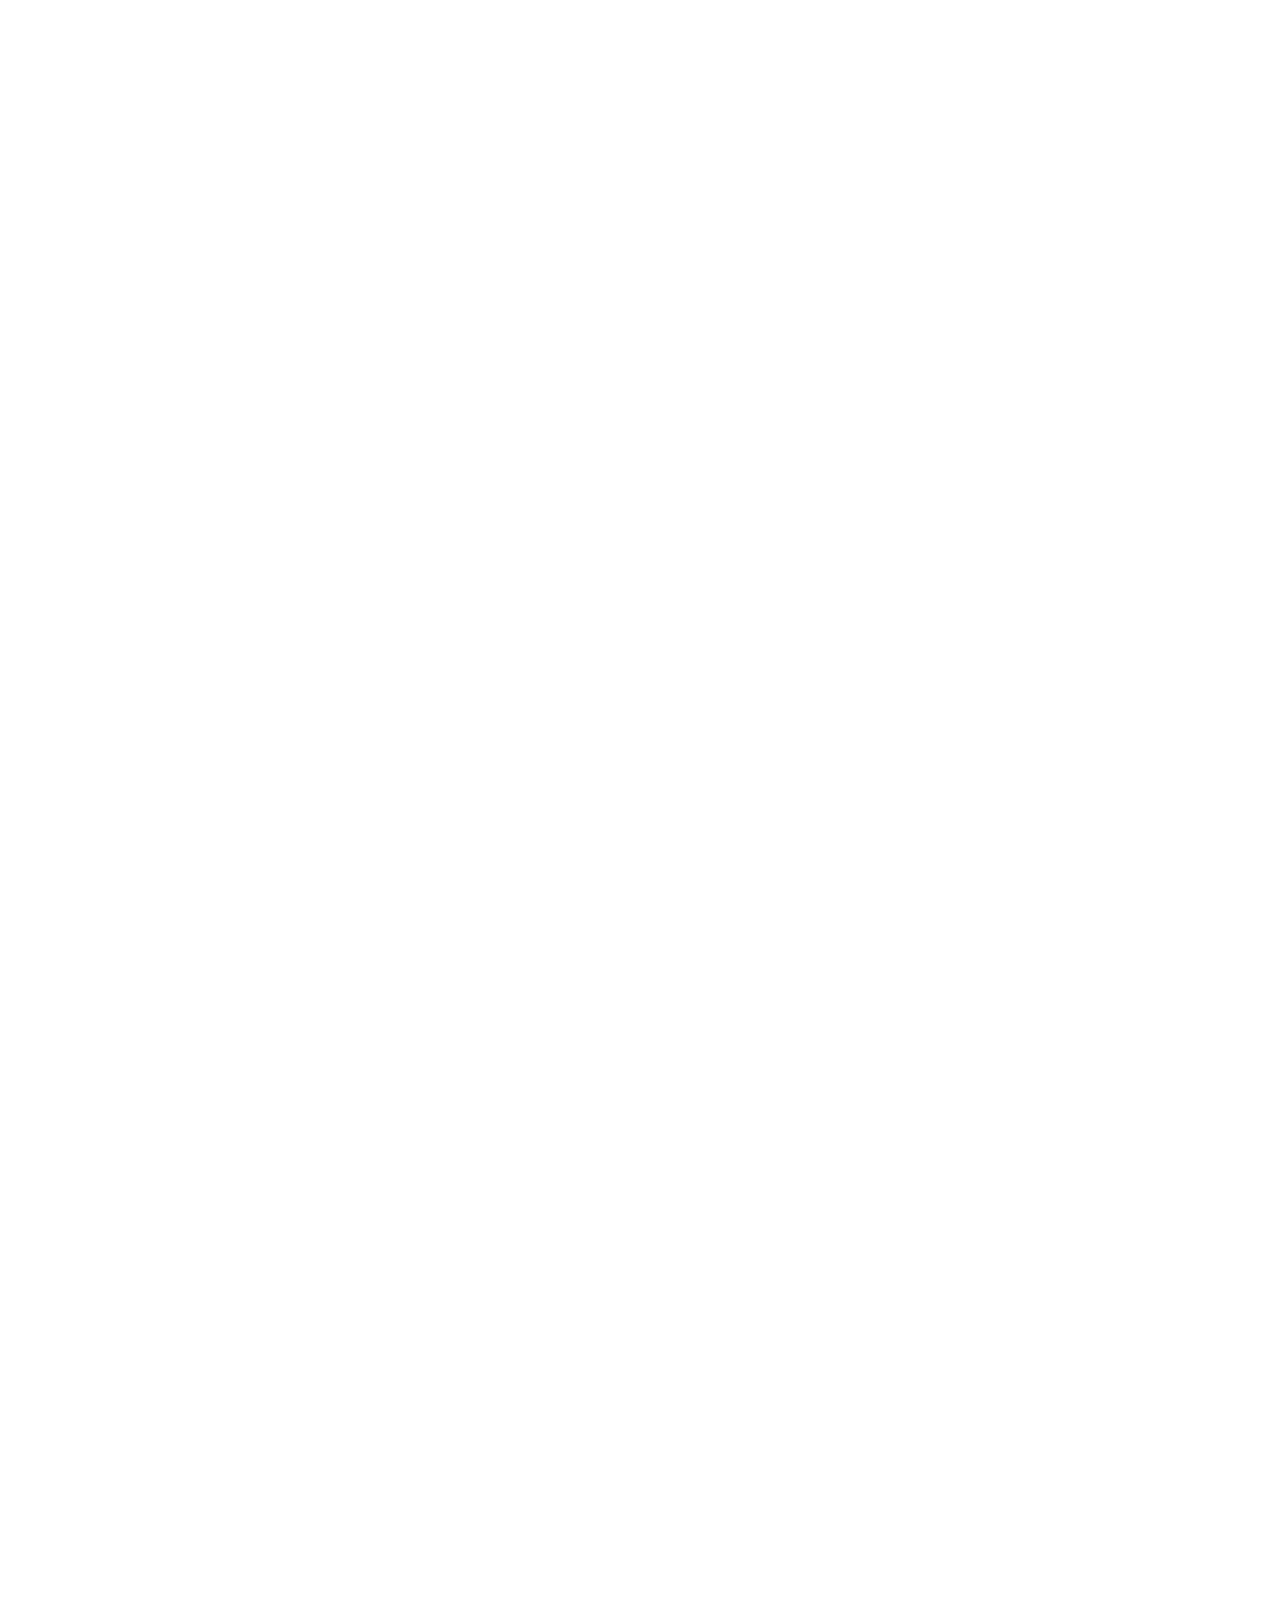
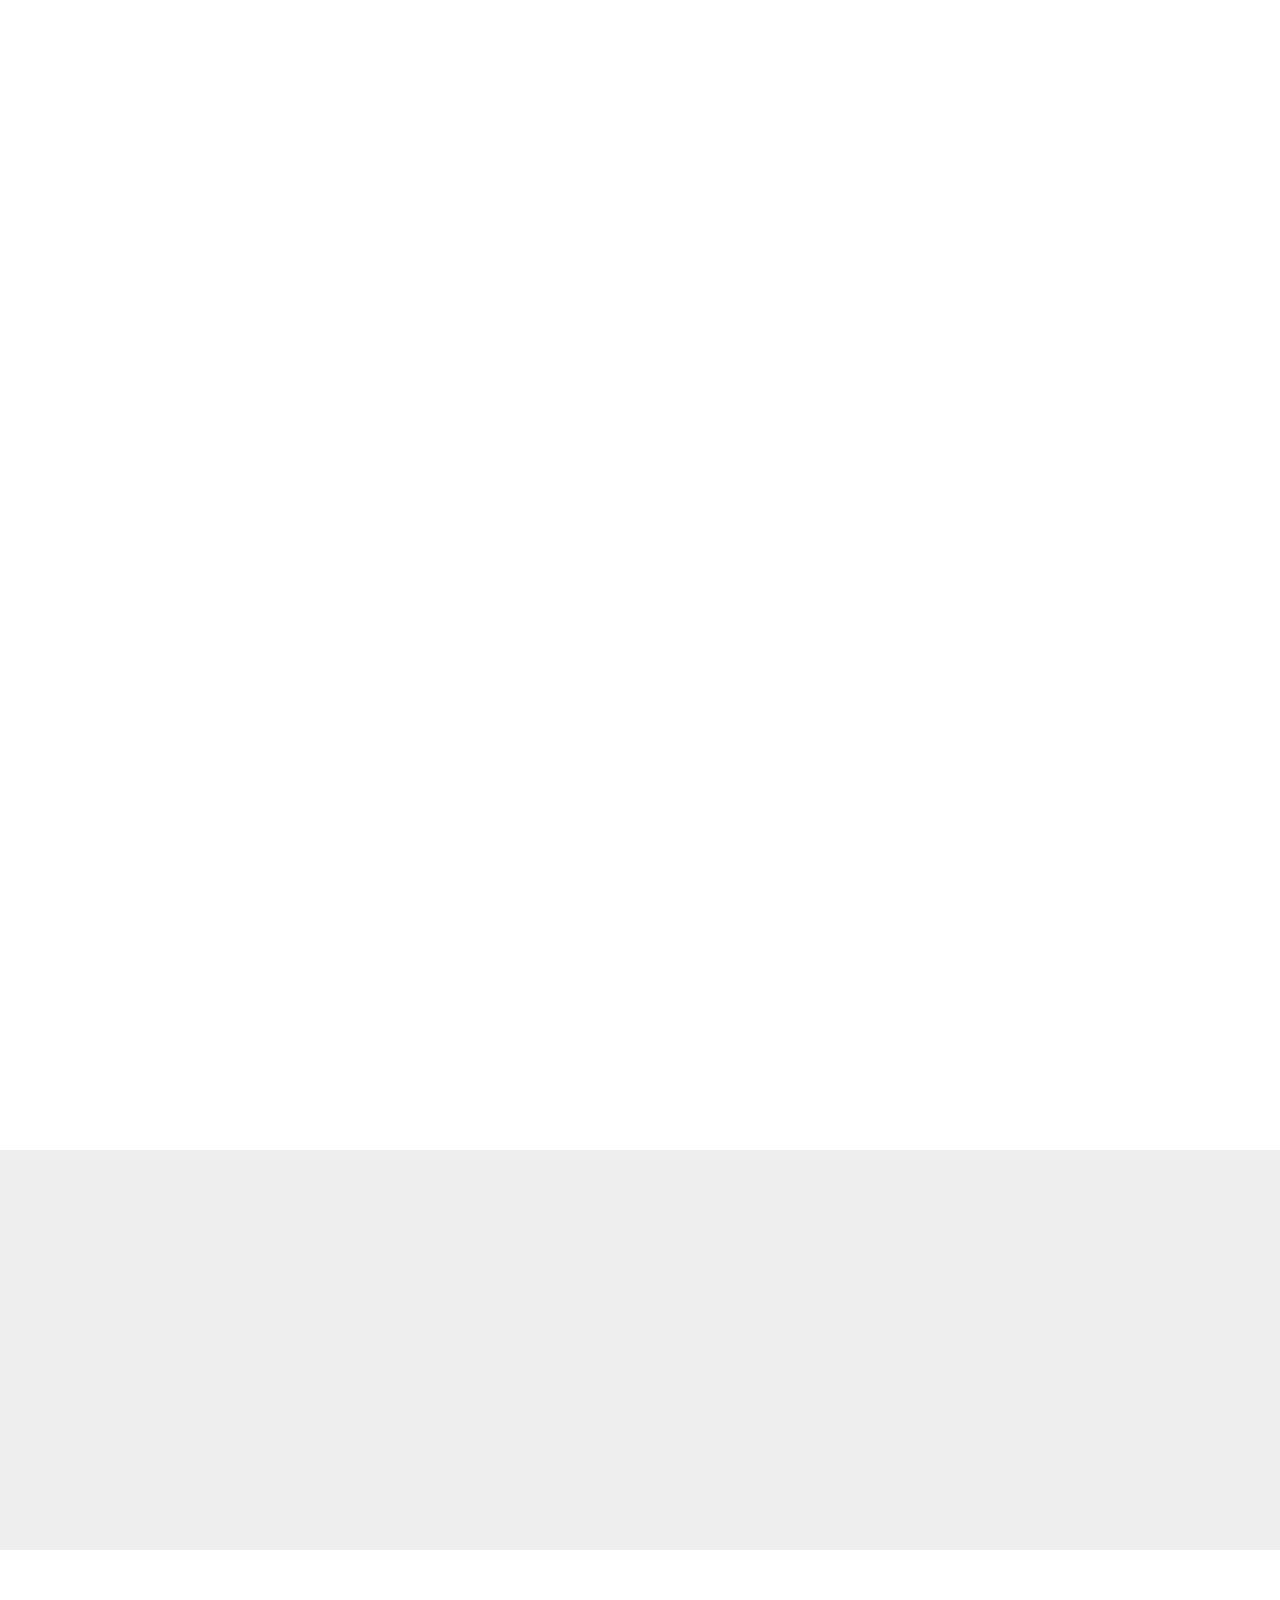
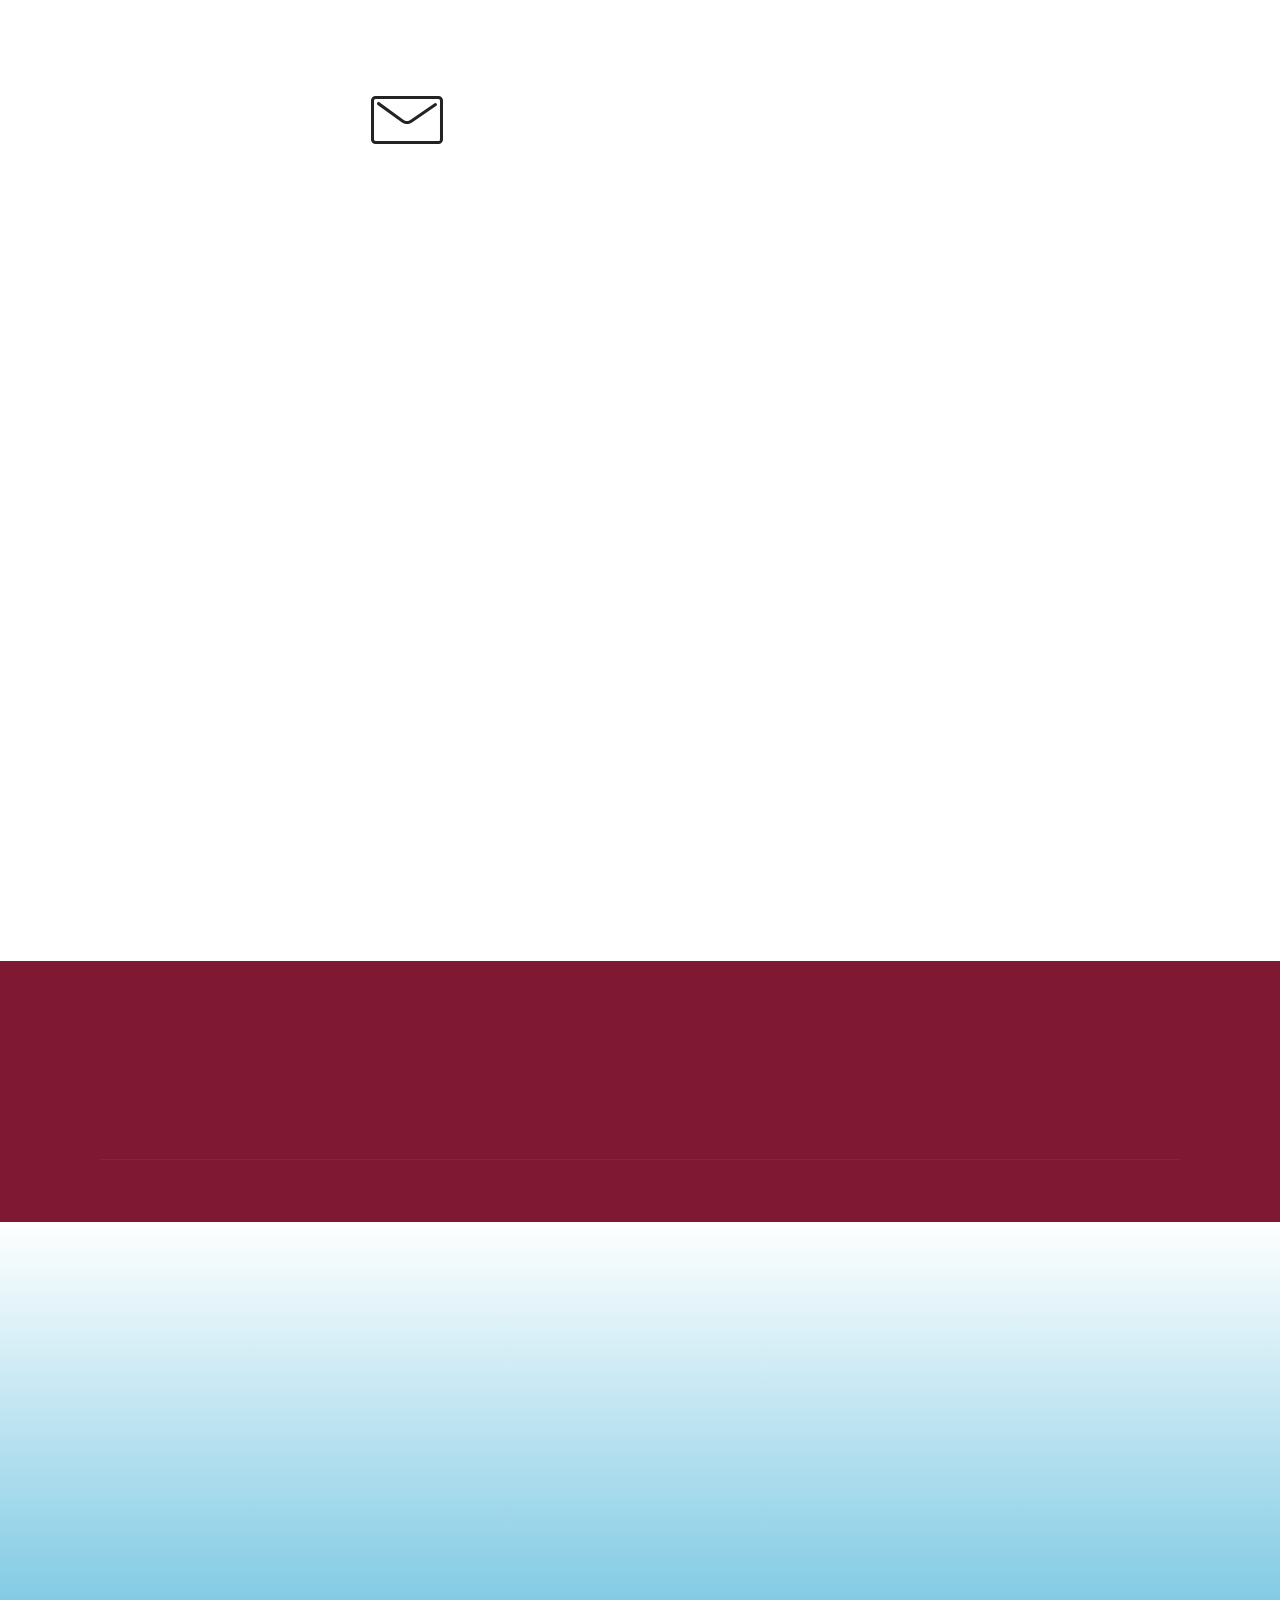
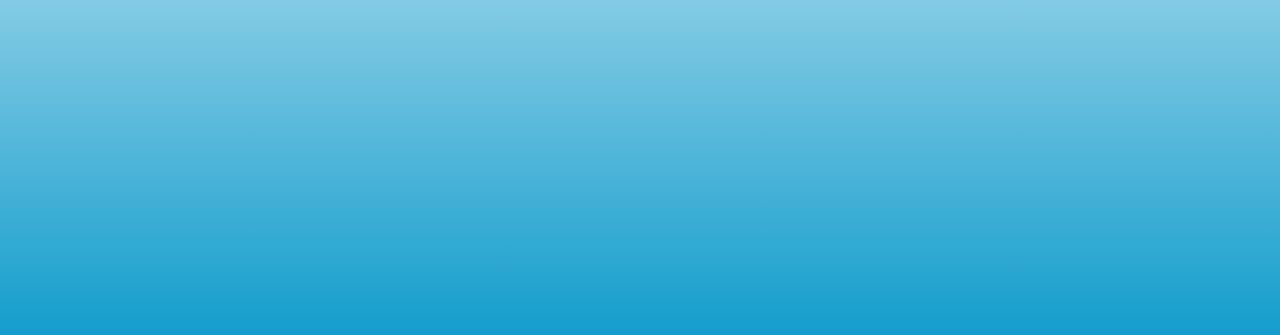
==== commit 0f092da3: "create github pages" ====
--- a/index.html
+++ b/index.html
@@ -69,7 +69,7 @@
     </nav>
 </section>
 
-<section class="engine"><a href="https://mobirise.ws/d">best free website software</a></section><section class="cid-qNF5ggFHTz" id="image1-r">
+<section class="engine"><a href="https://mobirise.ws/h">make own website</a></section><section class="cid-qNF5ggFHTz" id="image1-r">
 
     
 
@@ -419,7 +419,7 @@
             <div class="card p-3 col-12 col-md-6">
                 <div class="card-wrapper">
                     <div class="card-img">
-                        <a href="https://www.google.com/maps/@44.9897937,-93.244868,3a,37.5y,324.42h,93.24t/data=!3m6!1e1!3m4!1sV4ElMFK1yJaLjeVFzFOfKQ!2e0!7i13312!8i6656" target="_blank"><img src="assets/images/capture4-1046x747.png" alt="" title=""></a>
+                        <a href="https://www.google.com/maps/@44.9897937,-93.244868,3a,37.5y,324.42h,93.24t/data=!3m6!1e1!3m4!1sV4ElMFK1yJaLjeVFzFOfKQ!2e0!7i13312!8i6656"><img src="assets/images/capture4-1046x746.png" alt="" title=""></a>
                     </div>
                     <div class="card-box ">
                         
@@ -564,7 +564,7 @@
                         Thanks for filling out the form!
                     </div>
             
-                    <form class="mbr-form" action="https://mobirise.com/" method="post" data-form-title="Mobirise Form"><input type="hidden" name="email" data-form-email="true" value="MZxby3iv9oS9YlIN0oVP4R9sNdrjNMTyAoo+lmD0ZEBC4pD3RKntXb/hKPZq29czYYm3cgWQg23TDL5N5QexfGDv8Tp33Db9H9Xiu2veO0CTXVGKQ9a3O1g2ks7pAtZg" data-form-field="Email">
+                    <form class="mbr-form" action="https://mobirise.com/" method="post" data-form-title="Mobirise Form"><input type="hidden" name="email" data-form-email="true" value="LkXODdM5oNWSOCYvqIzhsXdDdvYeqnl9un27l3X/++pM0X+kLcUZcrsr2GOklfQ+l92KXKEJuQCsxemHmM8SkA4kbmhgKrlleSMxBtNaFavlafPqkrG2dea1yB86YA0e" data-form-field="Email">
                         <div class="row row-sm-offset">
                             <div class="col-md-4 multi-horizontal" data-for="name">
                                 <div class="form-group">
@@ -613,9 +613,7 @@
                 </div>
             </div>
             <div class="col-12 col-md-3 mbr-fonts-style display-7">
-                <h5 class="pb-3">
-                    Address
-                </h5>
+                <h5 class="pb-3">Office Location</h5>
                 <p class="mbr-text">815 Fifth Avenue SE<br>Suite 100&nbsp;<br>Minneapolis, MN 55414</p>
             </div>
             <div class="col-12 col-md-3 mbr-fonts-style display-7">
--- a/assets/mobirise/css/mbr-additional.css
+++ b/assets/mobirise/css/mbr-additional.css
@@ -1681,6 +1681,7 @@
 }
 .cid-qOL0XTMbAj P {
   text-align: center;
+  color: #232323;
 }
 .cid-qOL0Yf4zdO {
   padding-top: 0px;
@@ -1704,6 +1705,7 @@
 }
 .cid-qOL0Yf4zdO P {
   text-align: center;
+  color: #232323;
 }
 .cid-qNFCxCkKxF {
   padding-top: 45px;
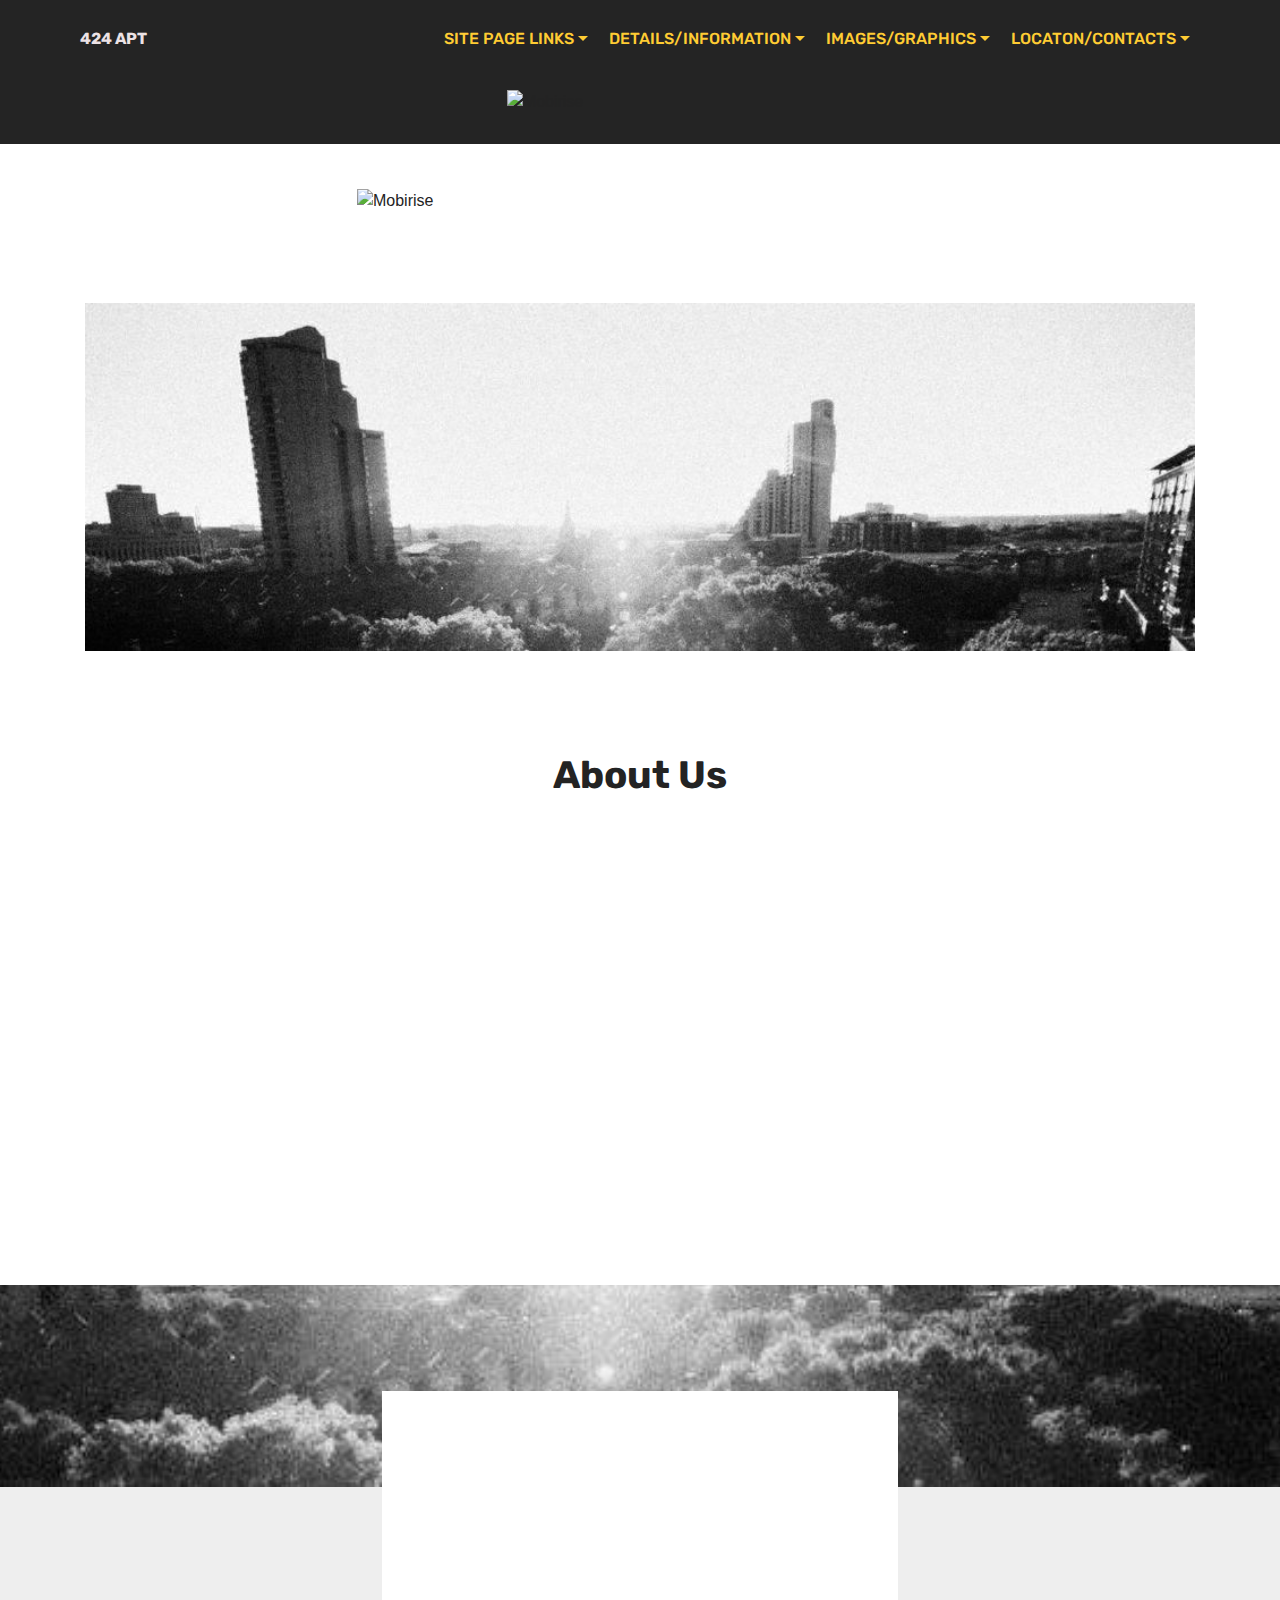
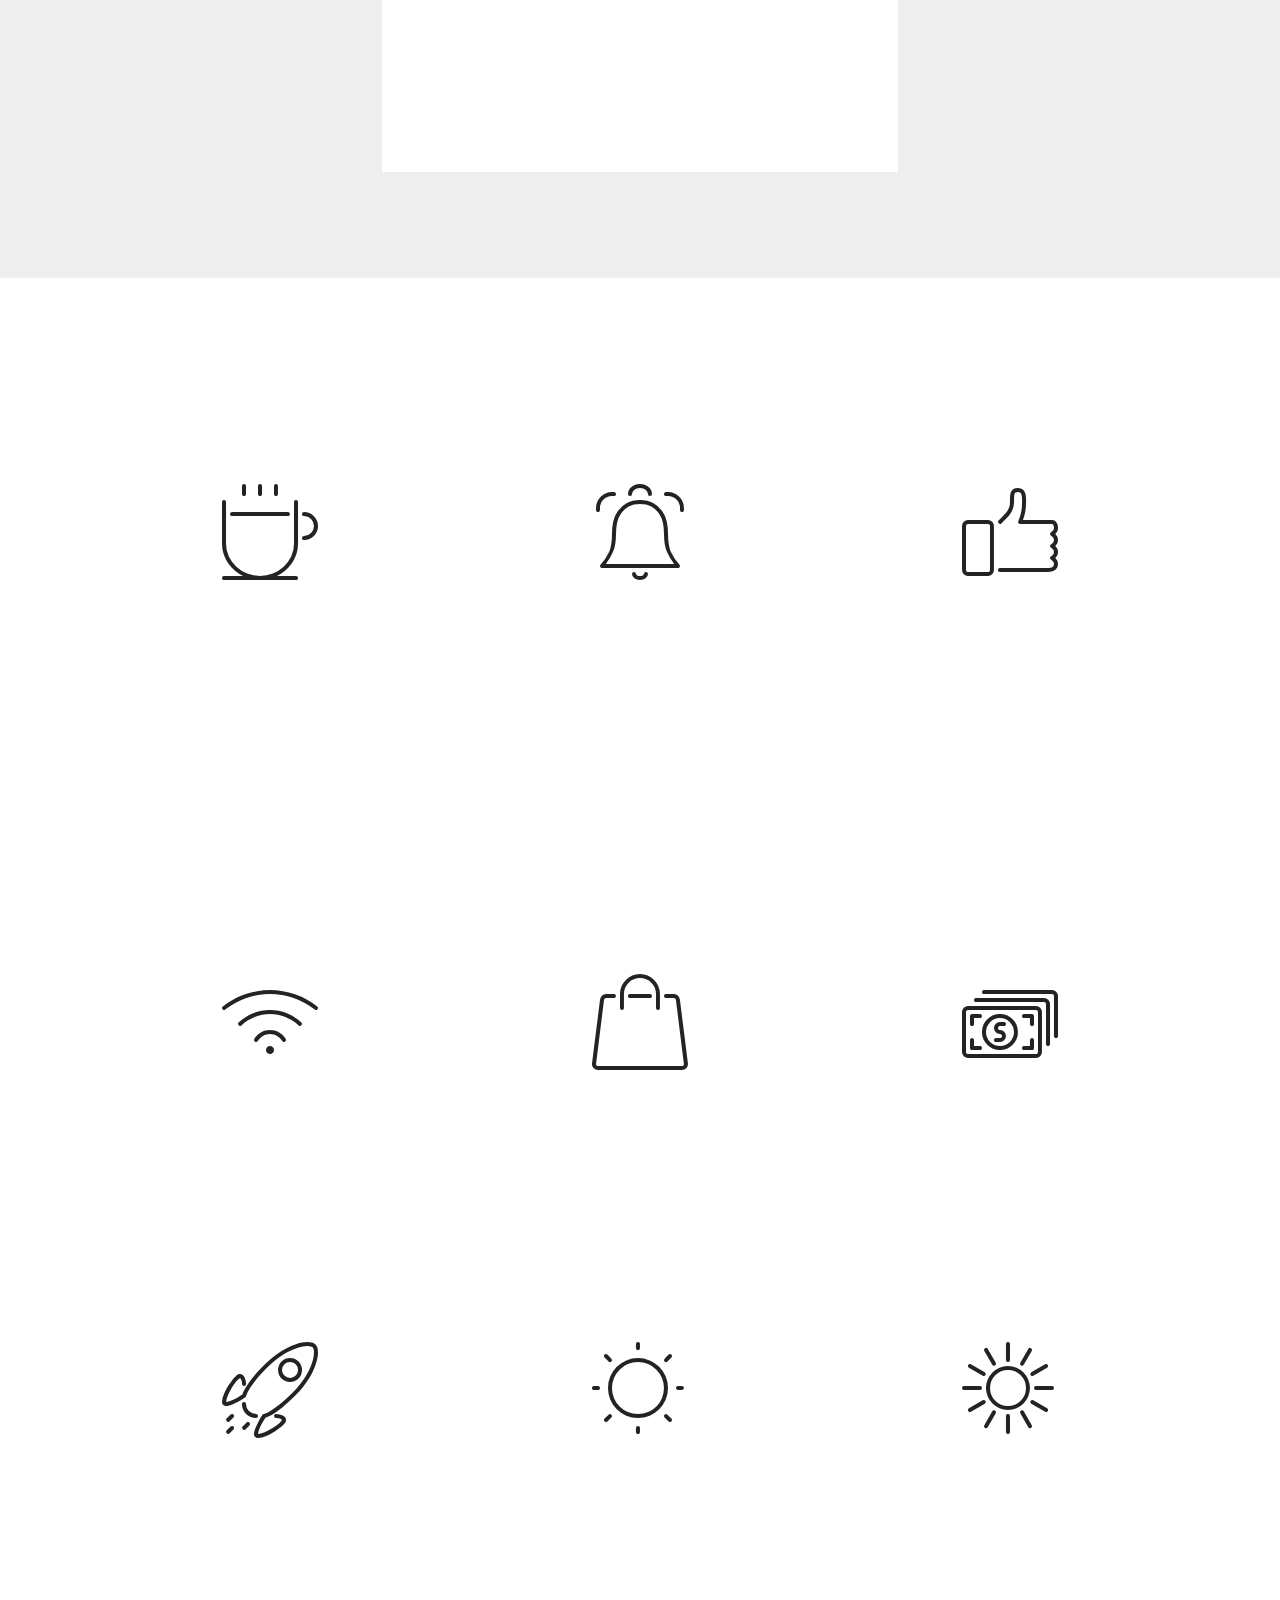
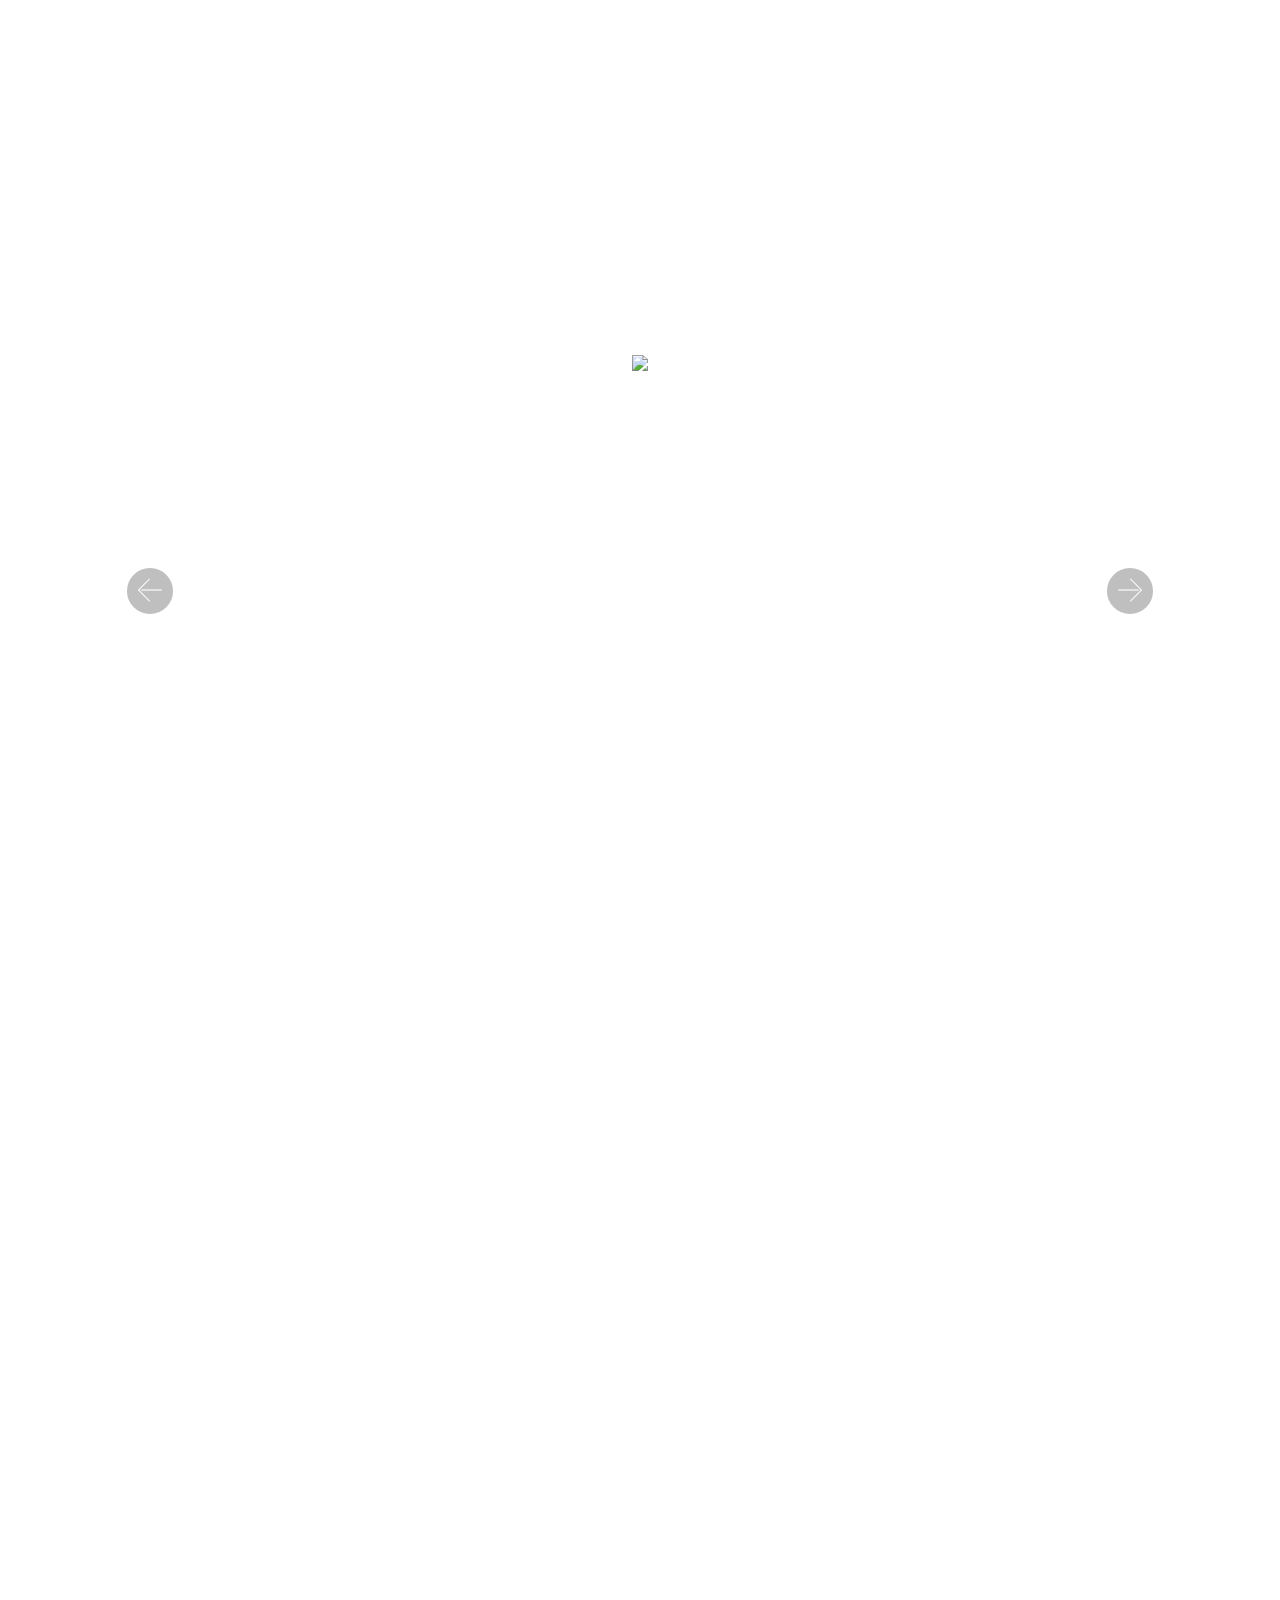
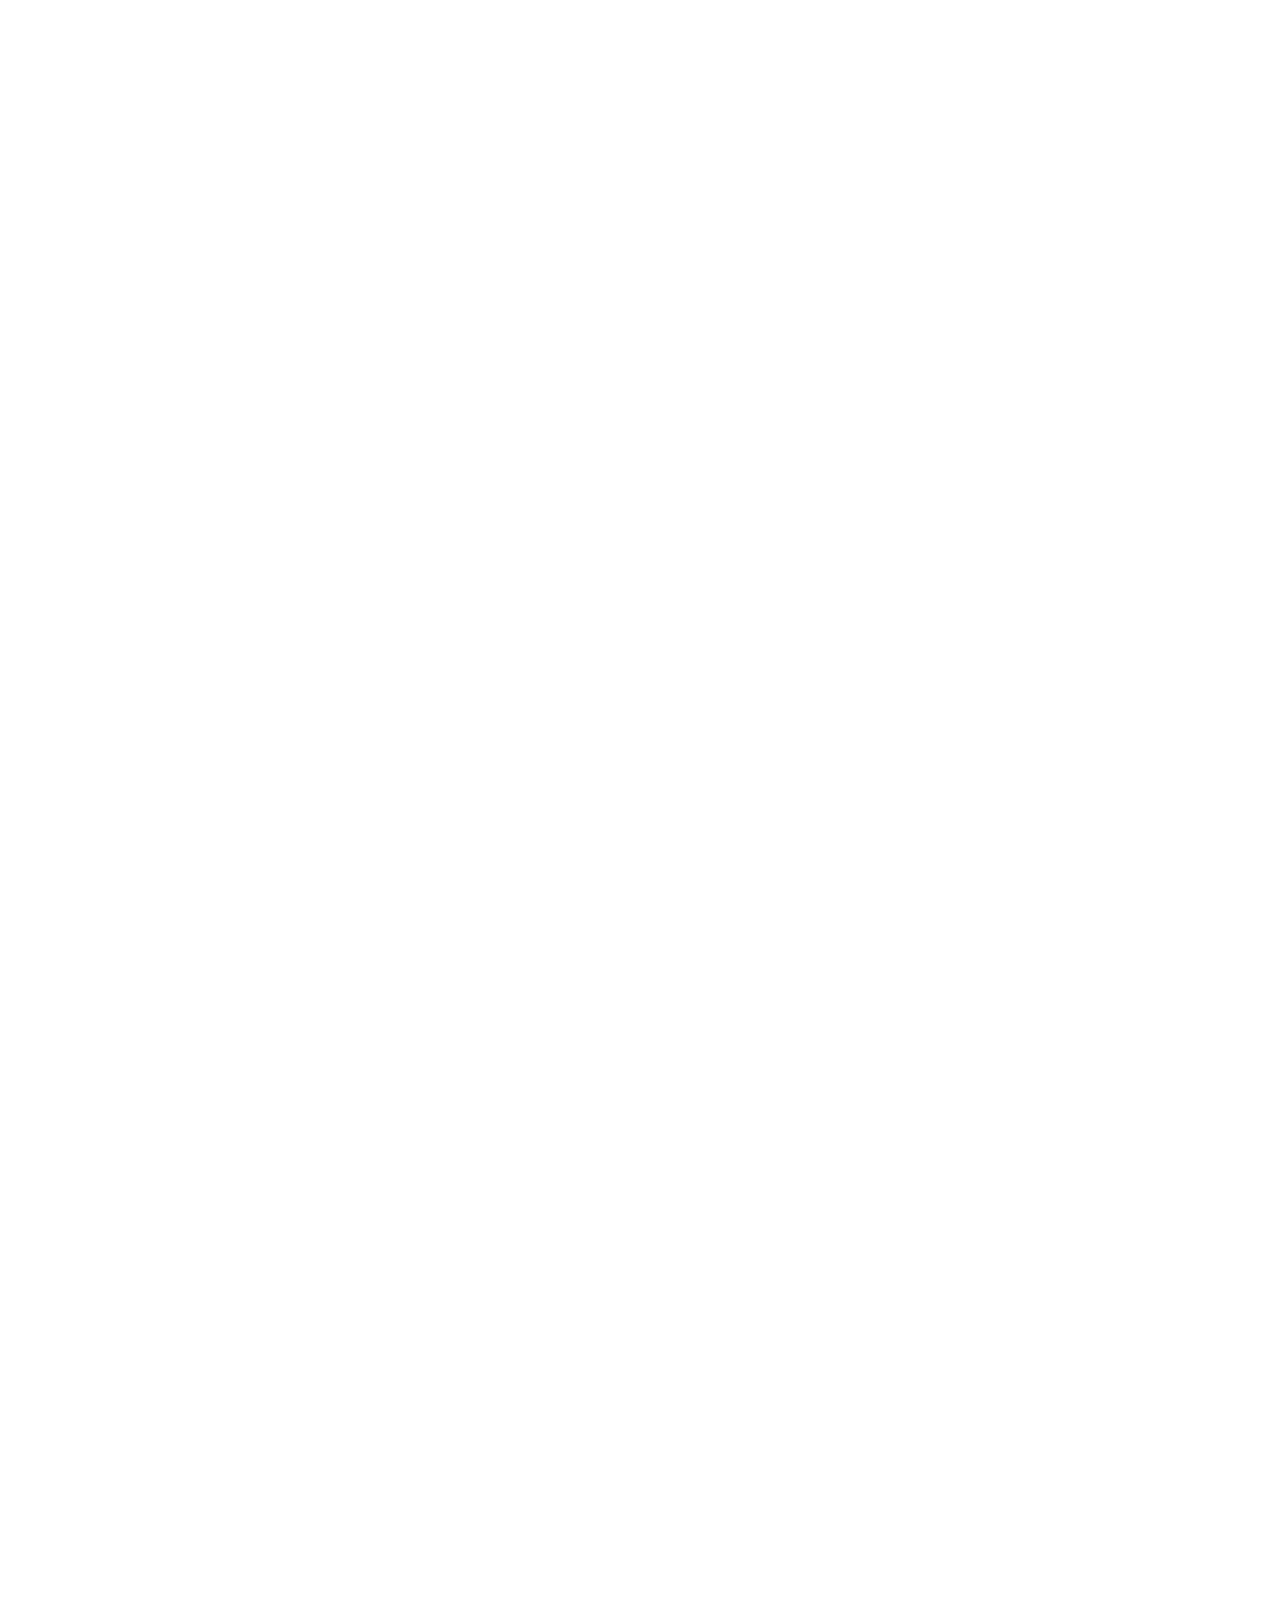
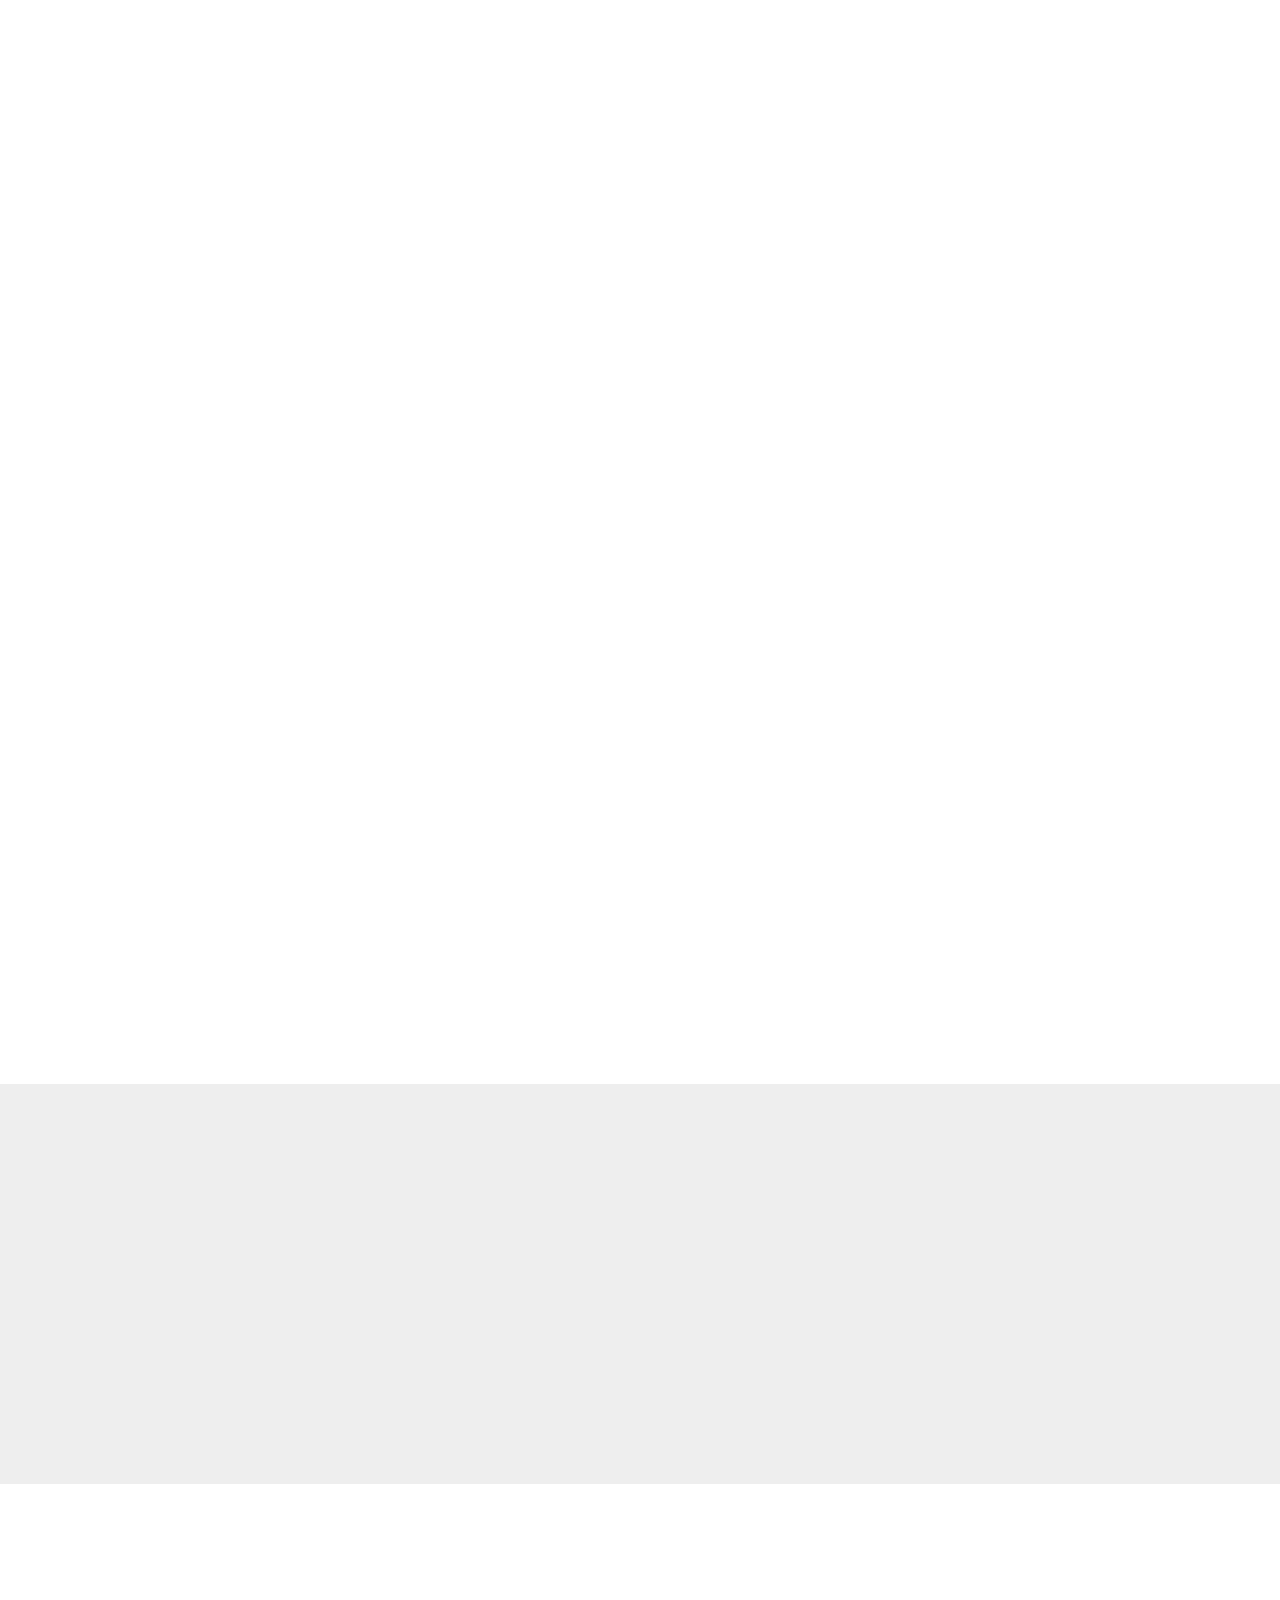
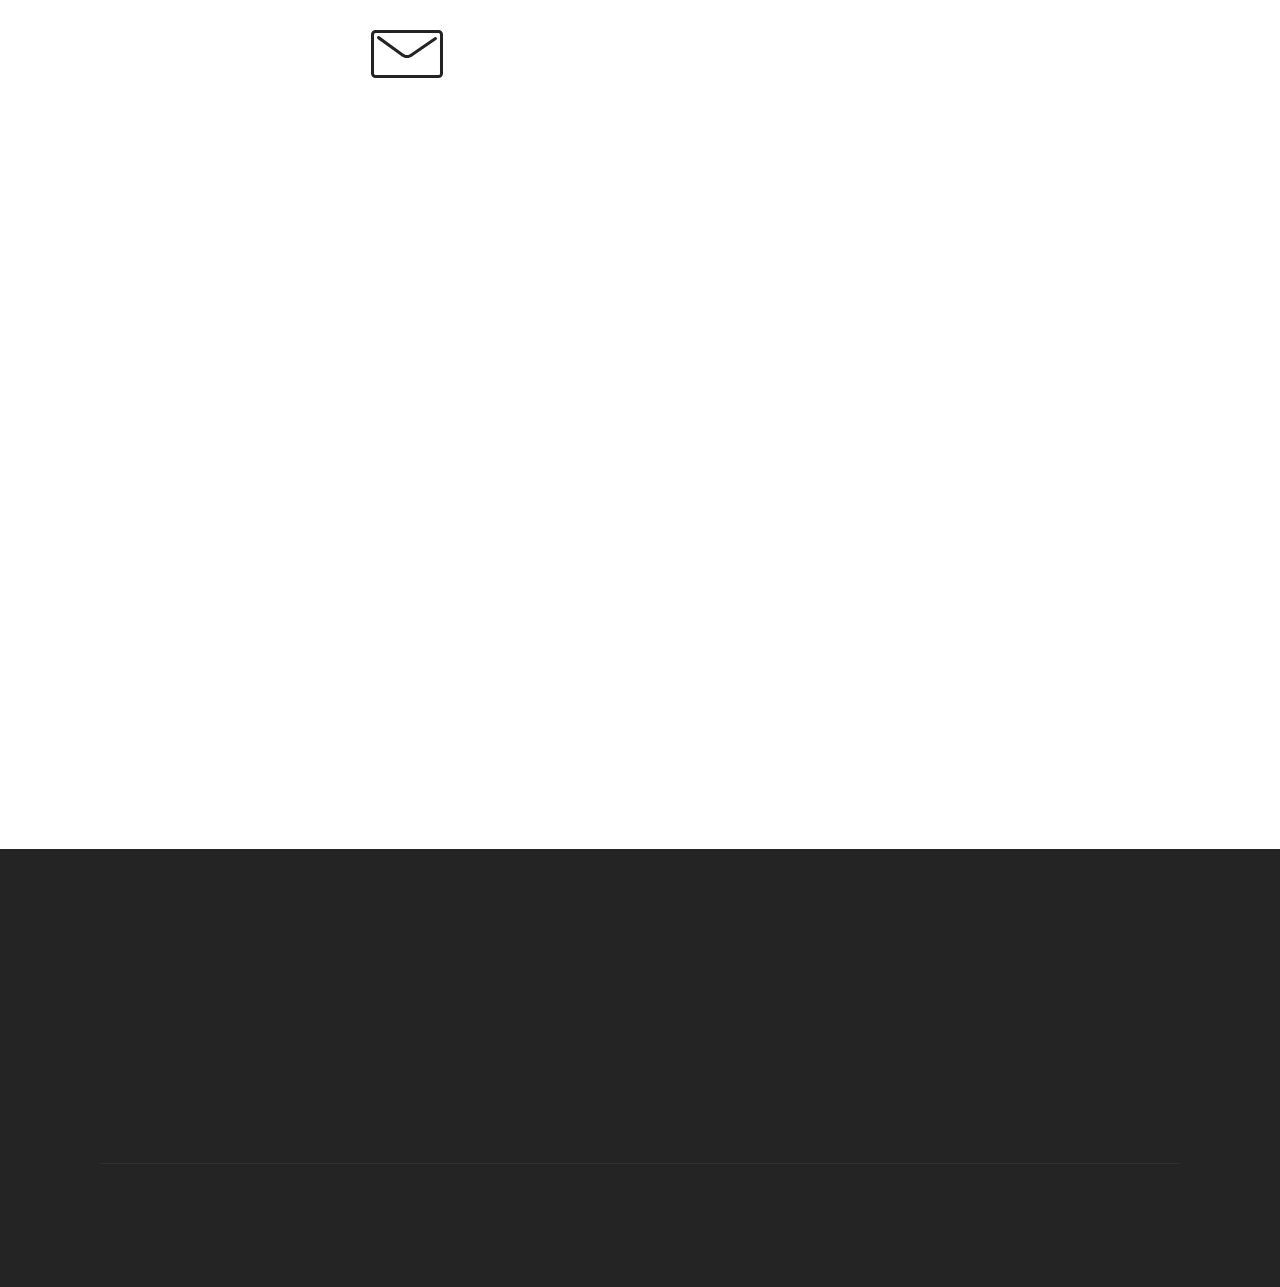
==== commit f60ef28f: "create github pages" ====
--- a/index.html
+++ b/index.html
@@ -8,7 +8,7 @@
   <meta name="viewport" content="width=device-width, initial-scale=1, minimum-scale=1">
   <link rel="shortcut icon" href="assets/images/my64x64-64x64.png" type="image/x-icon">
   <meta name="description" content="">
-  <title>424 9th St SE, Minneapolis, MN 55414</title>
+  <title>424 APT Home</title>
   <link rel="stylesheet" href="assets/web/assets/mobirise-icons/mobirise-icons.css">
   <link rel="stylesheet" href="assets/tether/tether.min.css">
   <link rel="stylesheet" href="assets/bootstrap/css/bootstrap.min.css">
@@ -18,7 +18,6 @@
   <link rel="stylesheet" href="assets/socicon/css/styles.css">
   <link rel="stylesheet" href="assets/dropdown/css/style.css">
   <link rel="stylesheet" href="assets/theme/css/style.css">
-  <link rel="stylesheet" href="assets/gallery/style.css">
   <link rel="stylesheet" href="assets/mobirise/css/mbr-additional.css" type="text/css">
   
   
@@ -44,7 +43,7 @@
 
     
 
-    <nav class="navbar navbar-expand beta-menu navbar-dropdown align-items-center navbar-fixed-top navbar-toggleable-sm bg-color transparent">
+    <nav class="navbar navbar-expand beta-menu navbar-dropdown align-items-center navbar-fixed-top navbar-toggleable-sm">
         <button class="navbar-toggler navbar-toggler-right" type="button" data-toggle="collapse" data-target="#navbarSupportedContent" aria-controls="navbarSupportedContent" aria-expanded="false" aria-label="Toggle navigation">
             <div class="hamburger">
                 <span></span>
@@ -56,20 +55,17 @@
         <div class="menu-logo">
             <div class="navbar-brand">
                 
-                <span class="navbar-caption-wrap"><a class="navbar-caption text-black display-4" href="index.html">424APT</a></span>
+                <span class="navbar-caption-wrap"><a class="navbar-caption text-info display-4" href="http://424apt.com">424 APT</a></span>
             </div>
         </div>
         <div class="collapse navbar-collapse" id="navbarSupportedContent">
-            <ul class="navbar-nav nav-dropdown nav-right" data-app-modern-menu="true"><li class="nav-item"><a class="nav-link link text-black display-4" href="#top">HOME</a></li><li class="nav-item"><a class="nav-link link text-black display-4" href="index.html#content4-h">ABOUT</a></li><li class="nav-item"><a class="nav-link link text-black display-4" href="index.html#features4-l">SPACE</a></li><li class="nav-item"><a class="nav-link link text-black display-4" href="index.html#header1-z">AMENITIES</a></li><li class="nav-item"><a class="nav-link link text-black display-4" href="index.html#header1-1g">GALLERY</a></li>
-                <li class="nav-item"><a class="nav-link link text-black display-4" href="index.html#content5-q">FLOOR PLAN</a></li><li class="nav-item">
-                    <a class="nav-link link text-black display-4" href="index.html#header1-2z">OUTSIDE TOUR</a>
-                </li><li class="nav-item"><a class="nav-link link text-black display-4" href="index.html#header1-13">LEASE INFO</a></li><li class="nav-item"><a class="nav-link link text-black display-4" href="index.html#content5-2v">LOCATION</a></li><li class="nav-item"><a class="nav-link link text-black display-4" href="index.html#header1-27">CONTACTS</a></li></ul>
+            <ul class="navbar-nav nav-dropdown nav-right" data-app-modern-menu="true"><li class="nav-item dropdown"><a class="nav-link link text-success dropdown-toggle display-4" href="#top" aria-expanded="false" data-toggle="dropdown-submenu">SITE PAGE LINKS</a><div class="dropdown-menu"><a class="text-success dropdown-item display-4" href="#top" aria-expanded="false">Top of Page</a><a class="text-success dropdown-item display-4" href="index.html" aria-expanded="false">Home</a><a class="text-success dropdown-item display-4" href="gallery.html" aria-expanded="false">Gallery</a><a class="text-success dropdown-item display-4" href="assets/files/424-9th-st-se-floor-plan.pdf" aria-expanded="false" target="_blank">Floor Plan PDF</a><a class="text-success dropdown-item display-4" href="privacy.html" aria-expanded="false" target="_blank">Privacy Policy</a><a class="text-success dropdown-item display-4" href="terms.html" aria-expanded="false" target="_blank">Terms of Use</a></div></li><li class="nav-item dropdown"><a class="nav-link link text-success dropdown-toggle display-4" href="index.html#features4-l" aria-expanded="false" data-toggle="dropdown-submenu">DETAILS/INFORMATION</a><div class="dropdown-menu"><a class="text-success dropdown-item display-4" href="index.html#content4-h" aria-expanded="false">About Us</a><a class="text-success dropdown-item display-4" href="index.html#features4-l" aria-expanded="false">Space</a><a class="text-success dropdown-item display-4" href="index.html#header1-z" aria-expanded="false">Amenities</a><a class="text-success dropdown-item display-4" href="index.html#header1-13" aria-expanded="false">Lease Information</a></div></li><li class="nav-item dropdown"><a class="nav-link link dropdown-toggle text-success display-4" href="index.html#features4-l" aria-expanded="false" data-toggle="dropdown-submenu">IMAGES/GRAPHICS</a><div class="dropdown-menu"><a class="dropdown-item text-success display-4" href="index.html#header1-1g" aria-expanded="false">Slide Show</a><a class="dropdown-item text-success display-4" href="gallery.html#header1-3a" aria-expanded="false">Gallery</a><a class="dropdown-item text-success display-4" href="index.html#content5-q" aria-expanded="false">Floor Plan</a><a class="dropdown-item text-success display-4" href="index.html#header1-2z" aria-expanded="false">Outside Tour</a></div></li><li class="nav-item dropdown"><a class="nav-link link dropdown-toggle text-success display-4" href="index.html#content4-h" data-toggle="dropdown-submenu" aria-expanded="false">LOCATON/CONTACTS</a><div class="dropdown-menu"><a class="dropdown-item text-success display-4" href="index.html#content5-2v">Location Map</a><a class="dropdown-item text-success display-4" href="index.html#header1-27">Message Us</a><a class="dropdown-item text-success display-4" href="index.html#header1-3t">Contacts</a></div></li></ul>
             
         </div>
     </nav>
 </section>
 
-<section class="engine"><a href="https://mobirise.ws/h">make own website</a></section><section class="cid-qNF5ggFHTz" id="image1-r">
+<section class="engine"><a href="https://mobirise.ws/a">best free web site builder</a></section><section class="cid-qNF5ggFHTz" id="image1-r">
 
     
 
@@ -81,6 +77,18 @@
     </figure>
 </section>
 
+<section class="cid-qOKtaXHfeb" id="image3-2w">
+
+    
+
+    <figure class="mbr-figure container">
+            <div class="image-block" style="width: 51%;">
+                <img src="assets/images/424-afront-door-1134x1512.png" width="1400" alt="Mobirise" title="">
+                
+            </div>
+    </figure>
+</section>
+
 <section class="cid-qNF5n44h9g" id="image1-s">
 
     
@@ -100,8 +108,8 @@
     <div class="container">
         <div class="media-container-row">
             <div class="title col-12 col-md-8">
-                <h2 class="align-center pb-3 mbr-fonts-style display-1"><strong>About</strong></h2>
-                <h3 class="mbr-section-subtitle align-center mbr-light mbr-fonts-style display-7"><br><br><em>Located near the U of M &amp; smaller schools we have offered students and couples a retreat from the city in the heart of the Minneapolis since 1976. On a quiet cul-de-sac, a block away from great coffee, food and a tap-house, there is easy access to parking, biking and bus transportation.</em><div><em>​</em></div><div><em>A 2nd floor duplex, you get 1,200 sq ft of open space with a 3 sided view.</em></div><div><em>​</em></div><div><em>Custom designed in 1976, with California influnce, our floor plan is one of a kind.&nbsp;</em></div><div><em>Natural oak wood throughout, we feature a sunken living room, deck, electric brick fireplace, &amp; 1970's vibe.</em></div><div><em>​</em></div><div><em>We are a small company &amp; live on the premises, which allows quick responce to anything.</em></div></h3>
+                <h2 class="align-center pb-3 mbr-fonts-style display-1"><strong>About Us</strong></h2>
+                <h3 class="mbr-section-subtitle align-center mbr-light mbr-fonts-style display-7"><br><br><em>Located near the U of M &amp; smaller schools we have offered students and couples a retreat from the city in the heart of the Minneapolis since 1976. On a quiet cul-de-sac, a block away from great coffee, food and a tap-house, there is easy access to parking, biking and bus transportation.</em><div><em>​</em></div><div><em>A 2nd floor duplex, you get 1,200 sq ft of open space with a 3 sided view.</em></div><div><em>​</em></div><div><em>Custom designed in 1976, with California influnce, our floor plan is one of a kind.&nbsp;</em></div><div><em>Natural oak wood throughout, we feature a sunken living room, deck, electric brick fireplace, &amp; 1970's vibe. Soundboard is used throughout to make your residence more like a private home.</em></div><div><em>​</em></div><div><em>We are a small company &amp; live on the premises, which allows quick responce to anything.</em></div></h3>
                 
             </div>
         </div>
@@ -120,7 +128,7 @@
                 <div class="card-wrapper media-container-row media-container-row">
                     <div class="card-box">
                         <h4 class="card-title pb-3 mbr-fonts-style display-1"><strong>Space</strong></h4>
-                        <p class="mbr-text mbr-fonts-style display-7"><br><em>16x20 open Living Room<br>Full size Dining Room<br>Large Bathroom with long floor plan &amp; ceramic tile<br>Kitchen features Breakfast Bar<br>Master Bedroom has dual closets<br>Den or 2nd Bedroom makes great office<br>Washer &amp; Dryer included</em><br></p>
+                        <p class="mbr-text mbr-fonts-style display-7"><br><em>15x19 open Living Room<br>Full size Dining Room<br>Large Bathroom with long floor plan &amp; ceramic tile<br>Kitchen features Breakfast Bar<br>Master Bedroom has dual closets<br>Den or 2nd Bedroom makes great office<br>Washer &amp; Dryer included</em><br></p>
                     </div>
                 </div>
             </div>
@@ -167,8 +175,8 @@
                     <span class="mbr-iconfont mbri-hot-cup" style="color: rgb(35, 35, 35);"></span>
                 </div>
                 <div class="card-box">
-                    <h4 class="card-title py-3 mbr-fonts-style display-5">Convience</h4>
-                    <p class="mbr-text mbr-fonts-style display-7"><em>Coffee shops, Restaurants, Tap-House, Masu Suski, Eli's, Insight Brewing:<br>one to four blocks away, along with 4 Bus Routes</em>.</p>
+                    <h4 class="card-title py-3 mbr-fonts-style display-5">Eat &amp; Drink</h4>
+                    <p class="mbr-text mbr-fonts-style display-7"><em>Coffee shops, Restaurants, Head-Flyer Brewing, Eli's East, Masu Sushi, Insight Brewing, Ray-J's + are minutes away.</em><br><em><br>3 grocery, &nbsp;&amp; convience stores nearby</em></p>
                 </div>
             </div>
 
@@ -179,7 +187,7 @@
                 <div class="card-box">
                     <h4 class="card-title py-3 mbr-fonts-style display-5">
                         School</h4>
-                    <p class="mbr-text mbr-fonts-style display-7"><em>U of M East Bank is a 10 minute walk, with  Avada Instutite 7 Blocks West.<br> <br>Minneapolis Community College, MCAD + other Colleges can be easily accessed from out location.</em></p>
+                    <p class="mbr-text mbr-fonts-style display-7"><em>U of M East Bank is a 10 minute walk, with  Avada Instutite 7 Blocks West.<br> <br>Minneapolis Community College, MCAD + other Colleges can be easily accessed from your apartment.</em></p>
                 </div>
             </div>
 
@@ -188,9 +196,8 @@
                     <span class="mbr-iconfont mbri-like" style="color: rgb(35, 35, 35);"></span>
                 </div>
                 <div class="card-box">
-                    <h4 class="card-title py-3 mbr-fonts-style display-5">
-                        Features</h4>
-                    <p class="mbr-text mbr-fonts-style display-7"><em>Appliances - Carpets are new or recently updated.</em><br><em>Washer - Dryer in unit</em><br><em>Air Conditioners in BR &amp; LR</em><br><em>Gas Hot Water Heat - Cost Saving</em><br>(you paid seperate gas bill)</p>
+                    <h4 class="card-title py-3 mbr-fonts-style display-5">&nbsp;Our Apartment Features</h4>
+                    <p class="mbr-text mbr-fonts-style display-7"><em>Fireplace in Sunken Living Room</em><em><br>Recently updated Appliances - Carpet - Window Treatments<br>Air Conditioners in BR &amp; LR<br>Gas Hot Water Heat &amp; Range</em><br><em>(Gas is cheaper than electric heat)<br><br></em></p>
                 </div>
             </div>
 
@@ -215,10 +222,9 @@
                     <span class="mbr-iconfont mbri-wifi" style="color: rgb(35, 35, 35);"></span>
                 </div>
                 <div class="card-box">
-                    <h4 class="card-title py-3 mbr-fonts-style display-5">Free Wifi</h4>
-                    <p class="mbr-text mbr-fonts-style display-7">
-                        You have your own connection &amp; passcode to insure privacy.
-                    </p>
+                    <h4 class="card-title py-3 mbr-fonts-style display-5">Free Internet</h4>
+                    <p class="mbr-text mbr-fonts-style display-7"><em>Wi-Fi &amp; Ethernet provided<br>You have your own connection &amp; passcode to insure privacy.
+                    </em></p>
                 </div>
             </div>
 
@@ -229,8 +235,7 @@
                 <div class="card-box">
                     <h4 class="card-title py-3 mbr-fonts-style display-5">Storage</h4>
                     <p class="mbr-text mbr-fonts-style display-7"><em>
-                        7 spacious closets, with garage storage available for 2 bikes
-                    </em></p>
+                        7 spacious closets</em><br><em>Garage storage available for 2 bikes &amp; some extras.</em></p>
                 </div>
             </div>
 
@@ -241,7 +246,54 @@
                 <div class="card-box">
                     <h4 class="card-title py-3 mbr-fonts-style display-5">
                         Rent</h4>
-                    <p class="mbr-text mbr-fonts-style display-7"><em>$ 1,500 / month<br>Damage Depost $1,500<br>Based on 2 person occupancy</em></p>
+                    <p class="mbr-text mbr-fonts-style display-7"><em>$ 1,500 / month<br>Damage Depost $1,500<br>Based on 2 person occupancy</em><br></p>
+                </div>
+            </div>
+
+            
+
+        </div>
+
+    </div>
+
+</section>
+
+<section class="features1 cid-qOY2uFSkdS" id="features1-43">
+    
+    
+
+    
+    <div class="container">
+        <div class="media-container-row">
+
+            <div class="card p-3 col-12 col-md-6 col-lg-4">
+                <div class="card-img pb-3">
+                    <span class="mbr-iconfont mbri-rocket" style="color: rgb(35, 35, 35);"></span>
+                </div>
+                <div class="card-box">
+                    <h4 class="card-title py-3 mbr-fonts-style display-5">Transporation</h4>
+                    <p class="mbr-text mbr-fonts-style display-7">Bus Routes 2, 4, 25, 61 within 1 block<br><br>Plentiful onstreet parking<br>Garage (if available) $195 / month</p>
+                </div>
+            </div>
+
+            <div class="card p-3 col-12 col-md-6 col-lg-4">
+                <div class="card-img pb-3">
+                    <span class="mbr-iconfont mbri-sun" style="color: rgb(35, 35, 35);"></span>
+                </div>
+                <div class="card-box">
+                    <h4 class="card-title py-3 mbr-fonts-style display-5">Grilling</h4>
+                    <p class="mbr-text mbr-fonts-style display-7"><em>
+                        7 spacious closets</em><br><em>Garage storage available for 2 bikes &amp; some extras.</em></p>
+                </div>
+            </div>
+
+            <div class="card p-3 col-12 col-md-6 col-lg-4">
+                <div class="card-img pb-3">
+                    <span class="mbr-iconfont mbri-sun2" style="color: rgb(35, 35, 35);"></span>
+                </div>
+                <div class="card-box">
+                    <h4 class="card-title py-3 mbr-fonts-style display-5">What's Unique</h4>
+                    <p class="mbr-text mbr-fonts-style display-7"><em>Living Room has views of downtown from deck, and it has windows on all 3 sides, for sun and views all day long.</em><br><br></p>
                 </div>
             </div>
 
@@ -262,24 +314,37 @@
     <div class="container">
         <div class="row justify-content-md-center">
             <div class="mbr-white col-md-10">
-                <h1 class="mbr-section-title align-center mbr-bold pb-3 mbr-fonts-style display-1">Gallery</h1>
-                
-                
-                
-            </div>
-        </div>
-    </div>
-
-</section>
-
-<section class="mbr-gallery mbr-slider-carousel cid-qNFGFacg4D" id="gallery2-15">
-
-    
-
-    <div class="container">
-        <div><!-- Filter --><div class="mbr-gallery-filter container gallery-filter-active"><ul buttons="0"><li class="mbr-gallery-filter-all"><a class="btn btn-md btn-primary-outline active display-7" href="">All</a></li></ul></div><!-- Gallery --><div class="mbr-gallery-row"><div class="mbr-gallery-layout-default"><div><div><div class="mbr-gallery-item mbr-gallery-item--p1" data-video-url="false" data-tags="Outside"><div href="#lb-gallery2-15" data-slide-to="0" data-toggle="modal"><img src="assets/images/01-424frontdoor4x6-331x442-331x442.jpg" alt=""><span class="icon-focus"></span><span class="mbr-gallery-title mbr-fonts-style display-7">Welcome!</span></div></div><div class="mbr-gallery-item mbr-gallery-item--p1" data-video-url="false" data-tags="Dining Room"><div href="#lb-gallery2-15" data-slide-to="1" data-toggle="modal"><img src="assets/images/02-dr1-576x432-576x432.jpg" alt=""><span class="icon-focus"></span><span class="mbr-gallery-title mbr-fonts-style display-7">Up the stairs and enter the apartment. First is the dining room. Natural woodwork + newer carpet thru out.</span></div></div><div class="mbr-gallery-item mbr-gallery-item--p1" data-video-url="false" data-tags="Dining Room"><div href="#lb-gallery2-15" data-slide-to="2" data-toggle="modal"><img src="assets/images/03-dr2-576x432-576x432.jpg" alt=""><span class="icon-focus"></span><span class="mbr-gallery-title mbr-fonts-style display-7">Dining room looks out toward riverfront &amp; Mississippi River. Note: this window has awning to reduce suns rays.</span></div></div><div class="mbr-gallery-item mbr-gallery-item--p1" data-video-url="false" data-tags="Living Room"><div href="#lb-gallery2-15" data-slide-to="3" data-toggle="modal"><img src="assets/images/04-lr1-576x432-576x432.jpg" alt=""><span class="icon-focus"></span><span class="mbr-gallery-title mbr-fonts-style display-7">Sunken living room features 3 sided view. All windows include newer draperies and curtains.</span></div></div><div class="mbr-gallery-item mbr-gallery-item--p1" data-video-url="false" data-tags="Living Room"><div href="#lb-gallery2-15" data-slide-to="4" data-toggle="modal"><img src="assets/images/05-lr2-576x432-576x432.jpg" alt=""><span class="icon-focus"></span><span class="mbr-gallery-title mbr-fonts-style display-7">Living room looking toward deck. Downtown Minneapolis is visable at night.<br></span></div></div><div class="mbr-gallery-item mbr-gallery-item--p1" data-video-url="false" data-tags="Living Room"><div href="#lb-gallery2-15" data-slide-to="5" data-toggle="modal"><img src="assets/images/06-lr3-576x432-576x432.jpg" alt=""><span class="icon-focus"></span><span class="mbr-gallery-title mbr-fonts-style display-7">Spacious living room with southern view.</span></div></div><div class="mbr-gallery-item mbr-gallery-item--p1" data-video-url="false" data-tags="Outside"><div href="#lb-gallery2-15" data-slide-to="6" data-toggle="modal"><img src="assets/images/07-lr4-285x442-285x442.jpg" alt=""><span class="icon-focus"></span><span class="mbr-gallery-title mbr-fonts-style display-7">Deck recently updated. Door features sunscreen glass.<br></span></div></div><div class="mbr-gallery-item mbr-gallery-item--p1" data-video-url="false" data-tags="Kitchen"><div href="#lb-gallery2-15" data-slide-to="7" data-toggle="modal"><img src="assets/images/08-kitchen5-576x469-576x469.jpg" alt=""><span class="icon-focus"></span><span class="mbr-gallery-title mbr-fonts-style display-7">Kitchen view from breakfast bar. Appliances recently updated.<br></span></div></div><div class="mbr-gallery-item mbr-gallery-item--p1" data-video-url="false" data-tags="Kitchen"><div href="#lb-gallery2-15" data-slide-to="8" data-toggle="modal"><img src="assets/images/09-kitchen1-296x442-296x442.jpg" alt=""><span class="icon-focus"></span><span class="mbr-gallery-title mbr-fonts-style display-7">This custom-built kitchen features touches like cutting boards, pantry...<br></span></div></div><div class="mbr-gallery-item mbr-gallery-item--p1" data-video-url="false" data-tags="Kitchen"><div href="#lb-gallery2-15" data-slide-to="9" data-toggle="modal"><img src="assets/images/10-kichen2-296x442-296x442.jpg" alt=""><span class="icon-focus"></span><span class="mbr-gallery-title mbr-fonts-style display-7">... stainless steel range hood/w/back splash &amp; vacuum storage closet. Range has oven light and timer.<br></span></div></div><div class="mbr-gallery-item mbr-gallery-item--p1" data-video-url="false" data-tags="Kitchen"><div href="#lb-gallery2-15" data-slide-to="10" data-toggle="modal"><img src="assets/images/11-kitchen3-576x387-576x387.jpg" alt=""><span class="icon-focus"></span><span class="mbr-gallery-title mbr-fonts-style display-7">Using natural gas reduces your energy costs. Stove, dryer, and your heat are powered by gas.<br></span></div></div><div class="mbr-gallery-item mbr-gallery-item--p1" data-video-url="false" data-tags="Kitchen"><div href="#lb-gallery2-15" data-slide-to="11" data-toggle="modal"><img src="assets/images/12-kitchen4-576x387-576x387.jpg" alt=""><span class="icon-focus"></span><span class="mbr-gallery-title mbr-fonts-style display-7">Kitchen has ample counter space.<br></span></div></div><div class="mbr-gallery-item mbr-gallery-item--p1" data-video-url="false" data-tags="Bathroom"><div href="#lb-gallery2-15" data-slide-to="12" data-toggle="modal"><img src="assets/images/13-bathfront4x6-294x442-294x442.jpg" alt=""><span class="icon-focus"></span><span class="mbr-gallery-title mbr-fonts-style display-7">Oversized bath has linen closet, clothes chute goes to laundry area below &amp; empties directly above washing machine.<br></span></div></div><div class="mbr-gallery-item mbr-gallery-item--p1" data-video-url="false" data-tags="Bathroom"><div href="#lb-gallery2-15" data-slide-to="13" data-toggle="modal"><img src="assets/images/14-bathrear4x6-306x442-306x442.jpg" alt=""><span class="icon-focus"></span><span class="mbr-gallery-title mbr-fonts-style display-7">Ceramic tile bath has ample towel space, &amp; recent upgrades.<br></span></div></div><div class="mbr-gallery-item mbr-gallery-item--p1" data-video-url="false" data-tags="Master Bedroom"><div href="#lb-gallery2-15" data-slide-to="14" data-toggle="modal"><img src="assets/images/15-bdrmmaster1-576x432-576x432.jpg" alt=""><span class="icon-focus"></span><span class="mbr-gallery-title mbr-fonts-style display-7">Master bedroom /w/ separate air conditioning unit. All walls &amp; floor have sound barrier design.<br></span></div></div><div class="mbr-gallery-item mbr-gallery-item--p1" data-video-url="false" data-tags="Master Bedroom"><div href="#lb-gallery2-15" data-slide-to="15" data-toggle="modal"><img src="assets/images/16-bdrmmastercloset-576x387-576x387.jpg" alt=""><span class="icon-focus"></span><span class="mbr-gallery-title mbr-fonts-style display-7">Master bedroom has 2 large closets.<br></span></div></div><div class="mbr-gallery-item mbr-gallery-item--p1" data-video-url="false" data-tags="Office/Den/Bedroom"><div href="#lb-gallery2-15" data-slide-to="16" data-toggle="modal"><img src="assets/images/17-bdrmoffice-576x432-576x432.jpg" alt=""><span class="icon-focus"></span><span class="mbr-gallery-title mbr-fonts-style display-7">Very quiet space; this room is a great office or den. It can be a guest bedroom. Note wood rail on the office walls for use in hanging pictures.<br></span></div></div><div class="mbr-gallery-item mbr-gallery-item--p1" data-video-url="false" data-tags="Hallway"><div href="#lb-gallery2-15" data-slide-to="17" data-toggle="modal"><img src="assets/images/18-closet2-296x442-296x442.jpg" alt=""><span class="icon-focus"></span><span class="mbr-gallery-title mbr-fonts-style display-7">Hall linen closet. 7 total closets for ample storage.</span></div></div><div class="mbr-gallery-item mbr-gallery-item--p1" data-video-url="false" data-tags="Hallway"><div href="#lb-gallery2-15" data-slide-to="18" data-toggle="modal"><img src="assets/images/19-closet1-296x442-296x442.jpg" alt=""><span class="icon-focus"></span><span class="mbr-gallery-title mbr-fonts-style display-7">Large main hall closet.</span></div></div><div class="mbr-gallery-item mbr-gallery-item--p1" data-video-url="false" data-tags="Outside"><div href="#lb-gallery2-15" data-slide-to="19" data-toggle="modal"><img src="assets/images/20-x424mediumshot4x6-576x386-576x386.jpg" alt=""><span class="icon-focus"></span><span class="mbr-gallery-title mbr-fonts-style display-7">Street view of 424 front door. Thank you for considering us.</span></div></div></div></div><div class="clearfix"></div></div></div><!-- Lightbox --><div data-app-prevent-settings="" class="mbr-slider modal fade carousel slide" tabindex="-1" data-keyboard="true" data-interval="false" id="lb-gallery2-15"><div class="modal-dialog"><div class="modal-content"><div class="modal-body"><div class="carousel-inner"><div class="carousel-item active"><img src="assets/images/01-424frontdoor4x6-331x442.jpg" alt=""></div><div class="carousel-item"><img src="assets/images/02-dr1-576x432.jpg" alt=""></div><div class="carousel-item"><img src="assets/images/03-dr2-576x432.jpg" alt=""></div><div class="carousel-item"><img src="assets/images/04-lr1-576x432.jpg" alt=""></div><div class="carousel-item"><img src="assets/images/05-lr2-576x432.jpg" alt=""></div><div class="carousel-item"><img src="assets/images/06-lr3-576x432.jpg" alt=""></div><div class="carousel-item"><img src="assets/images/07-lr4-285x442.jpg" alt=""></div><div class="carousel-item"><img src="assets/images/08-kitchen5-576x469.jpg" alt=""></div><div class="carousel-item"><img src="assets/images/09-kitchen1-296x442.jpg" alt=""></div><div class="carousel-item"><img src="assets/images/10-kichen2-296x442.jpg" alt=""></div><div class="carousel-item"><img src="assets/images/11-kitchen3-576x387.jpg" alt=""></div><div class="carousel-item"><img src="assets/images/12-kitchen4-576x387.jpg" alt=""></div><div class="carousel-item"><img src="assets/images/13-bathfront4x6-294x442.jpg" alt=""></div><div class="carousel-item"><img src="assets/images/14-bathrear4x6-306x442.jpg" alt=""></div><div class="carousel-item"><img src="assets/images/15-bdrmmaster1-576x432.jpg" alt=""></div><div class="carousel-item"><img src="assets/images/16-bdrmmastercloset-576x387.jpg" alt=""></div><div class="carousel-item"><img src="assets/images/17-bdrmoffice-576x432.jpg" alt=""></div><div class="carousel-item"><img src="assets/images/18-closet2-296x442.jpg" alt=""></div><div class="carousel-item"><img src="assets/images/19-closet1-296x442.jpg" alt=""></div><div class="carousel-item"><img src="assets/images/20-x424mediumshot4x6-576x386.jpg" alt=""></div></div><a class="carousel-control carousel-control-prev" role="button" data-slide="prev" href="#lb-gallery2-15"><span class="mbri-left mbr-iconfont" aria-hidden="true"></span><span class="sr-only">Previous</span></a><a class="carousel-control carousel-control-next" role="button" data-slide="next" href="#lb-gallery2-15"><span class="mbri-right mbr-iconfont" aria-hidden="true"></span><span class="sr-only">Next</span></a><a class="close" href="#" role="button" data-dismiss="modal"><span class="sr-only">Close</span></a></div></div></div></div></div>
-    </div>
-
+                <h1 class="mbr-section-title align-center mbr-bold pb-3 mbr-fonts-style display-1">Slide Show</h1>
+                
+                
+                
+            </div>
+        </div>
+    </div>
+
+</section>
+
+<section class="mbr-section content8 cid-qOQOex6Z1c" id="content8-3y">
+
+    
+
+    <div class="container">
+        <div class="media-container-row title">
+            <div class="col-12 col-md-8">
+                <div class="mbr-section-btn align-center"><a class="btn btn-primary display-4" href="gallery.html#header1-3a">View Gallery</a></div>
+            </div>
+        </div>
+    </div>
+</section>
+
+<section class="carousel slide cid-qOPZkiPodb" data-interval="false" id="slider2-3x">
+
+    
+    <div class="container content-slider">
+        <div class="content-slider-wrap">
+            <div><div class="mbr-slider slide carousel" data-pause="true" data-keyboard="false" data-ride="carousel" data-interval="5000"><div class="carousel-inner" role="listbox"><div class="carousel-item slider-fullscreen-image" data-bg-video-slide="false" style="background-image: url(assets/images/-01-424frontdoor4x6-331x442.jpg);"><div class="container container-slide"><div class="image_wrapper"><img src="assets/images/-01-424frontdoor4x6-331x442.jpg"><div class="carousel-caption justify-content-center"><div class="col-10 align-center"></div></div></div></div></div><div class="carousel-item slider-fullscreen-image" data-bg-video-slide="false" style="background-image: url(assets/images/-02-dr1-576x432.jpg);"><div class="container container-slide"><div class="image_wrapper"><img src="assets/images/-02-dr1-576x432.jpg"><div class="carousel-caption justify-content-center"><div class="col-10 align-center"></div></div></div></div></div><div class="carousel-item slider-fullscreen-image active" data-bg-video-slide="false" style="background-image: url(assets/images/-03-dr2-576x432.jpg);"><div class="container container-slide"><div class="image_wrapper"><img src="assets/images/-03-dr2-576x432.jpg"><div class="carousel-caption justify-content-center"><div class="col-10 align-center"></div></div></div></div></div><div class="carousel-item slider-fullscreen-image" data-bg-video-slide="false" style="background-image: url(assets/images/-04-lr1-576x432.jpg);"><div class="container container-slide"><div class="image_wrapper"><img src="assets/images/-04-lr1-576x432.jpg"><div class="carousel-caption justify-content-center"><div class="col-10 align-center"></div></div></div></div></div><div class="carousel-item slider-fullscreen-image" data-bg-video-slide="false" style="background-image: url(assets/images/-05-lr2-576x432.jpg);"><div class="container container-slide"><div class="image_wrapper"><img src="assets/images/-05-lr2-576x432.jpg"><div class="carousel-caption justify-content-center"><div class="col-10 align-center"></div></div></div></div></div><div class="carousel-item slider-fullscreen-image" data-bg-video-slide="false" style="background-image: url(assets/images/-06-lr3-576x432.jpg);"><div class="container container-slide"><div class="image_wrapper"><img src="assets/images/-06-lr3-576x432.jpg"><div class="carousel-caption justify-content-center"><div class="col-10 align-center"></div></div></div></div></div><div class="carousel-item slider-fullscreen-image" data-bg-video-slide="false" style="background-image: url(assets/images/-07-lr4-285x442.jpg);"><div class="container container-slide"><div class="image_wrapper"><img src="assets/images/-07-lr4-285x442.jpg"><div class="carousel-caption justify-content-center"><div class="col-10 align-center"></div></div></div></div></div><div class="carousel-item slider-fullscreen-image" data-bg-video-slide="false" style="background-image: url(assets/images/-08-kitchen5-576x469.jpg);"><div class="container container-slide"><div class="image_wrapper"><img src="assets/images/-08-kitchen5-576x469.jpg"><div class="carousel-caption justify-content-center"><div class="col-10 align-center"></div></div></div></div></div><div class="carousel-item slider-fullscreen-image" data-bg-video-slide="false" style="background-image: url(assets/images/-09-kitchen1-296x442.jpg);"><div class="container container-slide"><div class="image_wrapper"><img src="assets/images/-09-kitchen1-296x442.jpg"><div class="carousel-caption justify-content-center"><div class="col-10 align-center"></div></div></div></div></div><div class="carousel-item slider-fullscreen-image" data-bg-video-slide="false" style="background-image: url(assets/images/-10-kichen2-296x442.jpg);"><div class="container container-slide"><div class="image_wrapper"><img src="assets/images/-10-kichen2-296x442.jpg"><div class="carousel-caption justify-content-center"><div class="col-10 align-center"></div></div></div></div></div><div class="carousel-item slider-fullscreen-image" data-bg-video-slide="false" style="background-image: url(assets/images/-11-kitchen3-576x387.jpg);"><div class="container container-slide"><div class="image_wrapper"><img src="assets/images/-11-kitchen3-576x387.jpg"><div class="carousel-caption justify-content-center"><div class="col-10 align-center"></div></div></div></div></div><div class="carousel-item slider-fullscreen-image" data-bg-video-slide="false" style="background-image: url(assets/images/-12-kitchen4-576x387.jpg);"><div class="container container-slide"><div class="image_wrapper"><img src="assets/images/-12-kitchen4-576x387.jpg"><div class="carousel-caption justify-content-center"><div class="col-10 align-center"></div></div></div></div></div><div class="carousel-item slider-fullscreen-image" data-bg-video-slide="false" style="background-image: url(assets/images/-13-bathfront4x6-294x442.jpg);"><div class="container container-slide"><div class="image_wrapper"><img src="assets/images/-13-bathfront4x6-294x442.jpg"><div class="carousel-caption justify-content-center"><div class="col-10 align-center"></div></div></div></div></div><div class="carousel-item slider-fullscreen-image" data-bg-video-slide="false" style="background-image: url(assets/images/-14-bathrear4x6-306x442.jpg);"><div class="container container-slide"><div class="image_wrapper"><img src="assets/images/-14-bathrear4x6-306x442.jpg"><div class="carousel-caption justify-content-center"><div class="col-10 align-center"></div></div></div></div></div><div class="carousel-item slider-fullscreen-image" data-bg-video-slide="false" style="background-image: url(assets/images/-15-bdrmmaster1-576x432.jpg);"><div class="container container-slide"><div class="image_wrapper"><img src="assets/images/-15-bdrmmaster1-576x432.jpg"><div class="carousel-caption justify-content-center"><div class="col-10 align-center"></div></div></div></div></div><div class="carousel-item slider-fullscreen-image" data-bg-video-slide="false" style="background-image: url(assets/images/-16-bdrmmastercloset-576x387.jpg);"><div class="container container-slide"><div class="image_wrapper"><img src="assets/images/-16-bdrmmastercloset-576x387.jpg"><div class="carousel-caption justify-content-center"><div class="col-10 align-center"></div></div></div></div></div><div class="carousel-item slider-fullscreen-image" data-bg-video-slide="false" style="background-image: url(assets/images/-17-bdrmoffice-576x432.jpg);"><div class="container container-slide"><div class="image_wrapper"><img src="assets/images/-17-bdrmoffice-576x432.jpg"><div class="carousel-caption justify-content-center"><div class="col-10 align-center"></div></div></div></div></div><div class="carousel-item slider-fullscreen-image" data-bg-video-slide="false" style="background-image: url(assets/images/-18-closet2-296x442.jpg);"><div class="container container-slide"><div class="image_wrapper"><img src="assets/images/-18-closet2-296x442.jpg"><div class="carousel-caption justify-content-center"><div class="col-10 align-center"></div></div></div></div></div><div class="carousel-item slider-fullscreen-image" data-bg-video-slide="false" style="background-image: url(assets/images/-19-closet1-296x442.jpg);"><div class="container container-slide"><div class="image_wrapper"><img src="assets/images/-19-closet1-296x442.jpg"><div class="carousel-caption justify-content-center"><div class="col-10 align-center"></div></div></div></div></div><div class="carousel-item slider-fullscreen-image" data-bg-video-slide="false" style="background-image: url(assets/images/-20-x424mediumshot4x6-576x386.jpg);"><div class="container container-slide"><div class="image_wrapper"><img src="assets/images/-20-x424mediumshot4x6-576x386.jpg"><div class="carousel-caption justify-content-center"><div class="col-10 align-center"></div></div></div></div></div></div><a data-app-prevent-settings="" class="carousel-control carousel-control-prev" role="button" data-slide="prev" href="#slider2-3x"><span aria-hidden="true" class="mbri-left mbr-iconfont"></span><span class="sr-only">Previous</span></a><a data-app-prevent-settings="" class="carousel-control carousel-control-next" role="button" data-slide="next" href="#slider2-3x"><span aria-hidden="true" class="mbri-right mbr-iconfont"></span><span class="sr-only">Next</span></a></div></div> 
+        </div>
+    </div>
 </section>
 
 <section class="mbr-section content5 cid-qNELUVmUTg" id="content5-q">
@@ -313,16 +378,80 @@
     </div>
 </section>
 
+<section class="mbr-section content5 cid-qP0JRjC6t2" id="content5-47">
+
+    
+
+    
+
+    <div class="container">
+        <div class="media-container-row">
+            <div class="title col-12 col-md-8">
+                
+                <h3 class="mbr-section-subtitle align-center mbr-light mbr-white pb-3 mbr-fonts-style display-5">Main Floor (this entire space is on 2nd floor)</h3>
+                <p class="mbr-text align-center mbr-white pb-3 mbr-fonts-style display-7">
+                    1,200 Square Feet
+                </p>
+                
+            </div>
+        </div>
+    </div>
+</section>
+
 <section class="cid-qObb9xGtyB" id="image2-1o">
 
     
 
     <figure class="mbr-figure">
         <div class="image-block" style="width: 100%;">
-            <img src="assets/images/424-9th-st-se-floor-plan-2530x1955.png" alt="Mobirise" title="">
+            <img src="assets/images/424-9th-st-se-floor-plan-2168x1675.png" alt="Mobirise" title="">
             
         </div>
     </figure>
+</section>
+
+<section class="mbr-section content5 cid-qP0Hc5qRT3" id="content5-46">
+
+    
+
+    
+
+    <div class="container">
+        <div class="media-container-row">
+            <div class="title col-12 col-md-8">
+                
+                <h3 class="mbr-section-subtitle align-center mbr-light mbr-white pb-3 mbr-fonts-style display-5">
+                    Ground Floor Entry &amp; Porch</h3>
+                
+                
+            </div>
+        </div>
+    </div>
+</section>
+
+<section class="features11 cid-qP0voX5jRf" id="features11-45">
+
+    
+
+    
+
+    <div class="container">   
+        <div class="col-md-12">
+            <div class="media-container-row">
+                <div class="mbr-figure" style="width: 75%;">
+                    <img src="assets/images/424-9th-st-se-floor-plan2-1492x1153.png" alt="Mobirise" title="">
+                </div>
+                <div class=" align-left aside-content">
+                    <h2 class="mbr-title pt-2 mbr-fonts-style display-5">Approximate Room Dimensions</h2>
+                    <div class="mbr-section-text">
+                        <p class="mbr-text mb-5 pt-3 mbr-light mbr-fonts-style display-4">Living Room: 14’8&nbsp;✕&nbsp;19’3<br>Dinning Room: 12’7&nbsp;✕&nbsp;8’7<br>Kitchen: 8’5&nbsp;✕&nbsp;10’8<br>Bathroom: 11’10&nbsp;✕&nbsp;4’11<br>Master Bedroom*: 14’2&nbsp;✕&nbsp;10’7<br>Office/Den/Bedroom: 12’8&nbsp;✕&nbsp;9’5<br><br>* The width from “his closet” to the window is 14’2. The length of the wall with the window is 10’7.</p>
+                    </div>
+
+                    
+                </div>
+            </div>
+        </div> 
+    </div>          
 </section>
 
 <section class="cid-qObbbpkqe6" id="image2-1p">
@@ -331,7 +460,7 @@
 
     <figure class="mbr-figure">
         <div class="image-block" style="width: 100%;">
-            <img src="assets/images/424-9th-st-se-floor-plan2-1-2530x1955.png" alt="Mobirise" title="">
+            <img src="assets/images/424-9th-st-se-floor-plan2-2168x1675.png" alt="Mobirise" title="">
             
         </div>
     </figure>
@@ -371,7 +500,7 @@
                     </div>
                     <div class="card-box">
                         
-                        <p class="mbr-text mbr-fonts-style display-7">Looking up driveway to front door - 424 Ninth Street SE Minneapolis</p>
+                        <p class="mbr-text mbr-fonts-style display-7">Looking up driveway to front door of 424 9th Street SE<br>(its to the right at top of driveway)</p>
                     </div>
                 </div>
             </div>
@@ -383,7 +512,7 @@
                     </div>
                     <div class="card-box ">
                         
-                        <p class="mbr-text mbr-fonts-style display-7">View from 9th Street SE - Unit is on 2nd floor</p>
+                        <p class="mbr-text mbr-fonts-style display-7">Same 9th St driveway - Unit is on entire 2nd floor<br>(along the entire roof-line)</p>
                     </div>
                 </div>
             </div>
@@ -411,7 +540,7 @@
                     <div class="card-box">
                         
                         <p class="mbr-text mbr-fonts-style display-7">
-                            Unit view from Fifth Avenue SE - Living room side</p>
+                            Unit view from 5th Avenue SE side - Living room deck &amp; windows</p>
                     </div>
                 </div>
             </div>
@@ -419,12 +548,12 @@
             <div class="card p-3 col-12 col-md-6">
                 <div class="card-wrapper">
                     <div class="card-img">
-                        <a href="https://www.google.com/maps/@44.9897937,-93.244868,3a,37.5y,324.42h,93.24t/data=!3m6!1e1!3m4!1sV4ElMFK1yJaLjeVFzFOfKQ!2e0!7i13312!8i6656"><img src="assets/images/capture4-1046x746.png" alt="" title=""></a>
+                        <a href="https://www.google.com/maps/@44.9897937,-93.244868,3a,37.5y,324.42h,93.24t/data=!3m6!1e1!3m4!1sV4ElMFK1yJaLjeVFzFOfKQ!2e0!7i13312!8i6656" target="_blank"><img src="assets/images/capture4-1046x746.png" alt="" title=""></a>
                     </div>
                     <div class="card-box ">
                         
                         <p class="mbr-text mbr-fonts-style display-7">
-                            Back view - Note 2nd floor deck which has view of Downtown Mpls</p>
+                            Additional 5th Avenue view - more detail of Living Room Deck&nbsp;</p>
                     </div>
                 </div>
             </div>
@@ -446,7 +575,7 @@
         <div class="row justify-content-md-center">
             <div class="mbr-white col-md-10">
                 <h1 class="mbr-section-title align-center mbr-bold pb-3 mbr-fonts-style display-1">
-                    Lease Info</h1>
+                    Lease Informaton</h1>
                 
                 
                 
@@ -462,10 +591,9 @@
     <div class="container">
         <div class="media-container-row">
             <div class="mbr-text counter-container col-12 col-md-8 mbr-fonts-style display-7">
-                <ul>
-                    <li>Sorry, we do not accept pets.</li>
-                    <li>Our lease is based on the U of M School year, and beging either in June or September and terminates in May (12 months or 9 months)</li>
-                    <li>When viewing unit please ask for information sheet detailing items regarding your residency.</li><li>We verify income, past rental history, background check both personal and legal.</li><li>This is an owner occupied building.</li>
+                <div><br></div><ul>
+                    
+                    <li>Our Lease is based on the U of M School year, and beging either in June or September and terminates on May 31st (12 months or 9 months)</li><li>Leases may also start after June, and will still terminate on May 31st.</li><li>Your rent covers: internet, water, sewer, recycling &amp; trash removal</li><li>When viewing unit please ask for information sheet detailing items regarding your residency and application details.<br></li><li>We verify income, past rental history, and do a &nbsp;background check for both personal and legal.</li><li>This is an owner occupied building, and we promptly respond to all issues.</li><li>Sorry, we do not accept pets, nor those of your guests.</li><li>We do have a party &amp; guest limit policy; please inquire.</li>
                 </ul>
             </div>
         </div>
@@ -481,7 +609,7 @@
     <div class="container">
         <div class="media-container-row">
             <div class="title col-12 col-md-8">
-                <h2 class="align-center mbr-bold mbr-white pb-3 mbr-fonts-style display-1">Location</h2>
+                <h2 class="align-center mbr-bold mbr-white pb-3 mbr-fonts-style display-1">Location Map</h2>
                 
                 
                 
@@ -507,7 +635,7 @@
         <div class="row justify-content-md-center">
             <div class="mbr-white col-md-10">
                 
-                <h3 class="mbr-section-subtitle align-center mbr-light pb-3 mbr-fonts-style display-1"><strong>Contacts</strong></h3>
+                <h3 class="mbr-section-subtitle align-center mbr-light pb-3 mbr-fonts-style display-1"><strong>Message Us</strong></h3>
                 
                 
             </div>
@@ -552,7 +680,7 @@
     <div class="container">
         <div class="row justify-content-center">
             <div class="title col-12 col-lg-8">
-                <h2 class="mbr-section-title align-center pb-3 mbr-fonts-style display-5"><em>Don't hesitate to contact us</em></h2>
+                <h2 class="mbr-section-title align-center pb-3 mbr-fonts-style display-5"><em>Don't hesitate to send a message.</em></h2>
                 <h3 class="mbr-section-subtitle align-center mbr-light pb-3 mbr-fonts-style display-7"><div><span style="font-size: 1.2rem;">815 Fifth Avenue SE</span><br></div>Suite 100<br>Minneapolis, MN 55414<br><div>Phone: 612-719-3671 / 612-331-6229</div><div>424apt@q.com</div></h3>
             </div>
         </div>
@@ -564,7 +692,7 @@
                         Thanks for filling out the form!
                     </div>
             
-                    <form class="mbr-form" action="https://mobirise.com/" method="post" data-form-title="Mobirise Form"><input type="hidden" name="email" data-form-email="true" value="LkXODdM5oNWSOCYvqIzhsXdDdvYeqnl9un27l3X/++pM0X+kLcUZcrsr2GOklfQ+l92KXKEJuQCsxemHmM8SkA4kbmhgKrlleSMxBtNaFavlafPqkrG2dea1yB86YA0e" data-form-field="Email">
+                    <form class="mbr-form" action="https://mobirise.com/" method="post" data-form-title="Mobirise Form"><input type="hidden" name="email" data-form-email="true" value="DQ0AncZEWtG8wwD40UGk0Uvu6KCDWwzkCgSTqnFI/5UNlT3yb/iDAwNfUBuOl/PL67wRuehZpbkKwrXIQ7XndDILaQpyigKM67UpCwMqlW/lGKy3CDSu3dtVvZ1yHLch" data-form-field="Email">
                         <div class="row row-sm-offset">
                             <div class="col-md-4 multi-horizontal" data-for="name">
                                 <div class="form-group">
@@ -597,6 +725,25 @@
     </div>
 </section>
 
+<section class="header1 cid-qOPwGF9wJF" id="header1-3t">
+
+    
+
+    
+
+    <div class="container">
+        <div class="row justify-content-md-center">
+            <div class="mbr-white col-md-10">
+                <h1 class="mbr-section-title align-center mbr-bold pb-3 mbr-fonts-style display-1">Contacts</h1>
+                
+                
+                
+            </div>
+        </div>
+    </div>
+
+</section>
+
 <section class="cid-qNECx4Fsd3" id="footer1-m">
 
     
@@ -617,9 +764,7 @@
                 <p class="mbr-text">815 Fifth Avenue SE<br>Suite 100&nbsp;<br>Minneapolis, MN 55414</p>
             </div>
             <div class="col-12 col-md-3 mbr-fonts-style display-7">
-                <h5 class="pb-3">
-                    Contacts
-                </h5>
+                <h5 class="pb-3">Email / Phone</h5>
                 <p class="mbr-text">
                     Email: 424apt@q.com
                     <br>Phone: 612-719-3671<br>Phone: 612-331-6229</p>
@@ -628,7 +773,7 @@
                 <h5 class="pb-3">
                     Links
                 </h5>
-                <p class="mbr-text"><a class="text-primary" href="assets/files/424-9th-st-se-floor-plan.pdf" target="_blank">Floor Plan</a><br><a class="text-primary" href="privacy.html" target="_blank">Privacy Policy</a><br></p>
+                <p class="mbr-text"><a href="gallery.html#header1-3a" class="text-primary">Gallery</a><br><a href="assets/files/424-9th-st-se-floor-plan.pdf" target="_blank" class="text-primary">Floor Plan PDF</a><br><a href="privacy.html" target="_blank" class="text-primary">Privacy Policy</a><br><a href="terms.html" target="_blank" class="text-primary">Terms of Use</a></p>
             </div>
         </div>
         <div class="footer-lower">
@@ -649,22 +794,6 @@
             </div>
         </div>
     </div>
-</section>
-
-<section class="cid-qOKtaXHfeb" id="image3-2w">
-
-    
-
-    <figure class="mbr-figure container">
-            <div class="image-block" style="width: 80%;">
-                <img src="assets/images/jumbotron.jpg" width="1400" alt="Mobirise">
-                <figcaption class="mbr-figure-caption mbr-figure-caption-over">
-                    <div class="container pb-5 mbr-white align-center mbr-fonts-style display-1">
-                        Create awesome websites!
-                    </div>
-                </figcaption>
-            </div>
-    </figure>
 </section>
 
 
@@ -675,16 +804,13 @@
   <script src="assets/smoothscroll/smooth-scroll.js"></script>
   <script src="assets/viewportchecker/jquery.viewportchecker.js"></script>
   <script src="assets/parallax/jarallax.min.js"></script>
+  <script src="assets/vimeoplayer/jquery.mb.vimeo_player.js"></script>
+  <script src="assets/touchswipe/jquery.touch-swipe.min.js"></script>
   <script src="assets/bootstrapcarouselswipe/bootstrap-carousel-swipe.js"></script>
-  <script src="assets/touchswipe/jquery.touch-swipe.min.js"></script>
-  <script src="assets/vimeoplayer/jquery.mb.vimeo_player.js"></script>
   <script src="assets/dropdown/js/script.min.js"></script>
-  <script src="assets/masonry/masonry.pkgd.min.js"></script>
-  <script src="assets/imagesloaded/imagesloaded.pkgd.min.js"></script>
+  <script src="assets/ytplayer/jquery.mb.ytplayer.min.js"></script>
   <script src="assets/theme/js/script.js"></script>
   <script src="assets/slidervideo/script.js"></script>
-  <script src="assets/gallery/player.min.js"></script>
-  <script src="assets/gallery/script.js"></script>
   <script src="assets/formoid/formoid.min.js"></script>
   
   
--- a/assets/mobirise/css/mbr-additional.css
+++ b/assets/mobirise/css/mbr-additional.css
@@ -129,44 +129,44 @@
   border-radius: 3px;
 }
 .bg-primary {
-  background-color: #ff9d0b !important;
+  background-color: #ffcc33 !important;
 }
 .bg-success {
-  background-color: #f7ed4a !important;
+  background-color: #ffcc33 !important;
 }
 .bg-info {
-  background-color: #82786e !important;
+  background-color: #ece2e5 !important;
 }
 .bg-warning {
   background-color: #879a9f !important;
 }
 .bg-danger {
-  background-color: #0f7699 !important;
+  background-color: #ffffff !important;
 }
 .btn-primary,
 .btn-primary:active {
-  background-color: #ff9d0b !important;
-  border-color: #ff9d0b !important;
-  color: #ffffff !important;
+  background-color: #ffcc33 !important;
+  border-color: #ffcc33 !important;
+  color: #332600 !important;
 }
 .btn-primary:hover,
 .btn-primary:focus,
 .btn-primary.focus,
 .btn-primary.active {
-  color: #ffffff !important;
-  background-color: #be7100 !important;
-  border-color: #be7100 !important;
+  color: #332600 !important;
+  background-color: #e5ac00 !important;
+  border-color: #e5ac00 !important;
 }
 .btn-primary.disabled,
 .btn-primary:disabled {
-  color: #ffffff !important;
-  background-color: #be7100 !important;
-  border-color: #be7100 !important;
+  color: #332600 !important;
+  background-color: #e5ac00 !important;
+  border-color: #e5ac00 !important;
 }
 .btn-secondary,
 .btn-secondary:active {
-  background-color: #ff3366 !important;
-  border-color: #ff3366 !important;
+  background-color: #283031 !important;
+  border-color: #283031 !important;
   color: #ffffff !important;
 }
 .btn-secondary:hover,
@@ -174,54 +174,54 @@
 .btn-secondary.focus,
 .btn-secondary.active {
   color: #ffffff !important;
-  background-color: #e50039 !important;
-  border-color: #e50039 !important;
+  background-color: #060707 !important;
+  border-color: #060707 !important;
 }
 .btn-secondary.disabled,
 .btn-secondary:disabled {
   color: #ffffff !important;
-  background-color: #e50039 !important;
-  border-color: #e50039 !important;
+  background-color: #060707 !important;
+  border-color: #060707 !important;
 }
 .btn-info,
 .btn-info:active {
-  background-color: #82786e !important;
-  border-color: #82786e !important;
-  color: #ffffff !important;
+  background-color: #ece2e5 !important;
+  border-color: #ece2e5 !important;
+  color: #7d525f !important;
 }
 .btn-info:hover,
 .btn-info:focus,
 .btn-info.focus,
 .btn-info.active {
-  color: #ffffff !important;
-  background-color: #59524b !important;
-  border-color: #59524b !important;
+  color: #7d525f !important;
+  background-color: #ceb4bc !important;
+  border-color: #ceb4bc !important;
 }
 .btn-info.disabled,
 .btn-info:disabled {
-  color: #ffffff !important;
-  background-color: #59524b !important;
-  border-color: #59524b !important;
+  color: #7d525f !important;
+  background-color: #ceb4bc !important;
+  border-color: #ceb4bc !important;
 }
 .btn-success,
 .btn-success:active {
-  background-color: #f7ed4a !important;
-  border-color: #f7ed4a !important;
-  color: #3f3c03 !important;
+  background-color: #ffcc33 !important;
+  border-color: #ffcc33 !important;
+  color: #332600 !important;
 }
 .btn-success:hover,
 .btn-success:focus,
 .btn-success.focus,
 .btn-success.active {
-  color: #3f3c03 !important;
-  background-color: #eadd0a !important;
-  border-color: #eadd0a !important;
+  color: #332600 !important;
+  background-color: #e5ac00 !important;
+  border-color: #e5ac00 !important;
 }
 .btn-success.disabled,
 .btn-success:disabled {
-  color: #3f3c03 !important;
-  background-color: #eadd0a !important;
-  border-color: #eadd0a !important;
+  color: #332600 !important;
+  background-color: #e5ac00 !important;
+  border-color: #e5ac00 !important;
 }
 .btn-warning,
 .btn-warning:active {
@@ -245,23 +245,23 @@
 }
 .btn-danger,
 .btn-danger:active {
-  background-color: #0f7699 !important;
-  border-color: #0f7699 !important;
-  color: #ffffff !important;
+  background-color: #ffffff !important;
+  border-color: #ffffff !important;
+  color: #808080 !important;
 }
 .btn-danger:hover,
 .btn-danger:focus,
 .btn-danger.focus,
 .btn-danger.active {
-  color: #ffffff !important;
-  background-color: #084053 !important;
-  border-color: #084053 !important;
+  color: #808080 !important;
+  background-color: #d9d9d9 !important;
+  border-color: #d9d9d9 !important;
 }
 .btn-danger.disabled,
 .btn-danger:disabled {
-  color: #ffffff !important;
-  background-color: #084053 !important;
-  border-color: #084053 !important;
+  color: #808080 !important;
+  background-color: #d9d9d9 !important;
+  border-color: #d9d9d9 !important;
 }
 .btn-white {
   color: #333333 !important;
@@ -309,82 +309,82 @@
 .btn-primary-outline,
 .btn-primary-outline:active {
   background: none;
-  border-color: #a46200;
-  color: #a46200;
+  border-color: #cc9900;
+  color: #cc9900;
 }
 .btn-primary-outline:hover,
 .btn-primary-outline:focus,
 .btn-primary-outline.focus,
 .btn-primary-outline.active {
-  color: #ffffff;
-  background-color: #ff9d0b;
-  border-color: #ff9d0b;
+  color: #332600;
+  background-color: #ffcc33;
+  border-color: #ffcc33;
 }
 .btn-primary-outline.disabled,
 .btn-primary-outline:disabled {
-  color: #ffffff !important;
-  background-color: #ff9d0b !important;
-  border-color: #ff9d0b !important;
+  color: #332600 !important;
+  background-color: #ffcc33 !important;
+  border-color: #ffcc33 !important;
 }
 .btn-secondary-outline,
 .btn-secondary-outline:active {
   background: none;
-  border-color: #cc0033;
-  color: #cc0033;
+  border-color: #000000;
+  color: #000000;
 }
 .btn-secondary-outline:hover,
 .btn-secondary-outline:focus,
 .btn-secondary-outline.focus,
 .btn-secondary-outline.active {
   color: #ffffff;
-  background-color: #ff3366;
-  border-color: #ff3366;
+  background-color: #283031;
+  border-color: #283031;
 }
 .btn-secondary-outline.disabled,
 .btn-secondary-outline:disabled {
   color: #ffffff !important;
-  background-color: #ff3366 !important;
-  border-color: #ff3366 !important;
+  background-color: #283031 !important;
+  border-color: #283031 !important;
 }
 .btn-info-outline,
 .btn-info-outline:active {
   background: none;
-  border-color: #4b453f;
-  color: #4b453f;
+  border-color: #c4a4ae;
+  color: #c4a4ae;
 }
 .btn-info-outline:hover,
 .btn-info-outline:focus,
 .btn-info-outline.focus,
 .btn-info-outline.active {
-  color: #ffffff;
-  background-color: #82786e;
-  border-color: #82786e;
+  color: #7d525f;
+  background-color: #ece2e5;
+  border-color: #ece2e5;
 }
 .btn-info-outline.disabled,
 .btn-info-outline:disabled {
-  color: #ffffff !important;
-  background-color: #82786e !important;
-  border-color: #82786e !important;
+  color: #7d525f !important;
+  background-color: #ece2e5 !important;
+  border-color: #ece2e5 !important;
 }
 .btn-success-outline,
 .btn-success-outline:active {
   background: none;
-  border-color: #d2c609;
-  color: #d2c609;
+  border-color: #cc9900;
+  color: #cc9900;
 }
 .btn-success-outline:hover,
 .btn-success-outline:focus,
 .btn-success-outline.focus,
 .btn-success-outline.active {
-  color: #3f3c03;
-  background-color: #f7ed4a;
-  border-color: #f7ed4a;
+  color: #332600;
+  background-color: #ffcc33;
+  border-color: #ffcc33;
 }
 .btn-success-outline.disabled,
 .btn-success-outline:disabled {
-  color: #3f3c03 !important;
-  background-color: #f7ed4a !important;
-  border-color: #f7ed4a !important;
+  color: #332600 !important;
+  background-color: #ffcc33 !important;
+  border-color: #ffcc33 !important;
 }
 .btn-warning-outline,
 .btn-warning-outline:active {
@@ -409,22 +409,22 @@
 .btn-danger-outline,
 .btn-danger-outline:active {
   background: none;
-  border-color: #062e3c;
-  color: #062e3c;
+  border-color: #cccccc;
+  color: #cccccc;
 }
 .btn-danger-outline:hover,
 .btn-danger-outline:focus,
 .btn-danger-outline.focus,
 .btn-danger-outline.active {
-  color: #ffffff;
-  background-color: #0f7699;
-  border-color: #0f7699;
+  color: #808080;
+  background-color: #ffffff;
+  border-color: #ffffff;
 }
 .btn-danger-outline.disabled,
 .btn-danger-outline:disabled {
-  color: #ffffff !important;
-  background-color: #0f7699 !important;
-  border-color: #0f7699 !important;
+  color: #808080 !important;
+  background-color: #ffffff !important;
+  border-color: #ffffff !important;
 }
 .btn-black-outline,
 .btn-black-outline:active {
@@ -461,22 +461,22 @@
   border-color: #ffffff;
 }
 .text-primary {
-  color: #ff9d0b !important;
+  color: #ffcc33 !important;
 }
 .text-secondary {
-  color: #ff3366 !important;
+  color: #283031 !important;
 }
 .text-success {
-  color: #f7ed4a !important;
+  color: #ffcc33 !important;
 }
 .text-info {
-  color: #82786e !important;
+  color: #ece2e5 !important;
 }
 .text-warning {
   color: #879a9f !important;
 }
 .text-danger {
-  color: #0f7699 !important;
+  color: #ffffff !important;
 }
 .text-white {
   color: #ffffff !important;
@@ -486,19 +486,19 @@
 }
 a.text-primary:hover,
 a.text-primary:focus {
-  color: #a46200 !important;
+  color: #cc9900 !important;
 }
 a.text-secondary:hover,
 a.text-secondary:focus {
-  color: #cc0033 !important;
+  color: #000000 !important;
 }
 a.text-success:hover,
 a.text-success:focus {
-  color: #d2c609 !important;
+  color: #cc9900 !important;
 }
 a.text-info:hover,
 a.text-info:focus {
-  color: #4b453f !important;
+  color: #c4a4ae !important;
 }
 a.text-warning:hover,
 a.text-warning:focus {
@@ -506,7 +506,7 @@
 }
 a.text-danger:hover,
 a.text-danger:focus {
-  color: #062e3c !important;
+  color: #cccccc !important;
 }
 a.text-white:hover,
 a.text-white:focus {
@@ -520,13 +520,13 @@
   background-color: #70c770;
 }
 .alert-info {
-  background-color: #82786e;
+  background-color: #ece2e5;
 }
 .alert-warning {
   background-color: #879a9f;
 }
 .alert-danger {
-  background-color: #0f7699;
+  background-color: #ffffff;
 }
 .mbr-section-btn a.btn:not(.btn-form) {
   border-radius: 100px;
@@ -544,9 +544,9 @@
   border-radius: 100px !important;
 }
 .mbr-gallery-filter li.active .btn {
-  background-color: #ff9d0b;
-  border-color: #ff9d0b;
-  color: #ffffff;
+  background-color: #ffcc33;
+  border-color: #ffcc33;
+  color: #4c3900;
 }
 .mbr-gallery-filter li.active .btn:focus {
   box-shadow: none;
@@ -562,11 +562,11 @@
 }
 a,
 a:hover {
-  color: #ff9d0b;
+  color: #ffcc33;
 }
 .mbr-plan-header.bg-primary .mbr-plan-subtitle,
 .mbr-plan-header.bg-primary .mbr-plan-price-desc {
-  color: #ffefd7;
+  color: #ffffff;
 }
 .mbr-plan-header.bg-success .mbr-plan-subtitle,
 .mbr-plan-header.bg-success .mbr-plan-price-desc {
@@ -574,7 +574,7 @@
 }
 .mbr-plan-header.bg-info .mbr-plan-subtitle,
 .mbr-plan-header.bg-info .mbr-plan-price-desc {
-  color: #beb8b2;
+  color: #ffffff;
 }
 .mbr-plan-header.bg-warning .mbr-plan-subtitle,
 .mbr-plan-header.bg-warning .mbr-plan-price-desc {
@@ -582,7 +582,7 @@
 }
 .mbr-plan-header.bg-danger .mbr-plan-subtitle,
 .mbr-plan-header.bg-danger .mbr-plan-price-desc {
-  color: #3cbfec;
+  color: #ffffff;
 }
 /* Scroll to top button*/
 .scrollToTop_wraper {
@@ -684,7 +684,7 @@
   padding: 10px 0 10px 20px;
   font-size: 1.09rem;
   position: relative;
-  border-color: #ff9d0b;
+  border-color: #ffcc33;
   border-width: 3px;
 }
 ul,
@@ -772,7 +772,7 @@
   text-align: center;
   position: relative;
   border: 2px solid #c0a375;
-  border-color: #ff9d0b;
+  border-color: #ffcc33;
   color: #232323;
   cursor: pointer;
 }
@@ -783,7 +783,7 @@
 }
 .btn-social:hover {
   color: #fff;
-  background: #ff9d0b;
+  background: #ffcc33;
 }
 .btn-social + .btn {
   margin-left: .1rem;
@@ -791,11 +791,11 @@
 /* Footer */
 .mbr-footer-content li::before,
 .mbr-footer .mbr-contacts li::before {
-  background: #ff9d0b;
+  background: #ffcc33;
 }
 .mbr-footer-content li a:hover,
 .mbr-footer .mbr-contacts li a:hover {
-  color: #ff9d0b;
+  color: #ffcc33;
 }
 .footer3 input[type="email"],
 .footer4 input[type="email"] {
@@ -1373,9 +1373,9 @@
   display: none;
 }
 .cid-qNF5ggFHTz {
-  padding-top: 120px;
+  padding-top: 90px;
   padding-bottom: 30px;
-  background: #ffffff;
+  background: #242424;
 }
 .cid-qNF5ggFHTz .image-block {
   margin: auto;
@@ -1390,6 +1390,27 @@
 }
 @media (max-width: 768px) {
   .cid-qNF5ggFHTz .image-block {
+    width: 100% !important;
+  }
+}
+.cid-qOKtaXHfeb {
+  padding-top: 45px;
+  padding-bottom: 45px;
+  background: #ffffff;
+}
+.cid-qOKtaXHfeb .image-block {
+  margin: auto;
+}
+.cid-qOKtaXHfeb figcaption {
+  position: relative;
+}
+.cid-qOKtaXHfeb figcaption div {
+  position: absolute;
+  bottom: 0;
+  width: 100%;
+}
+@media (max-width: 768px) {
+  .cid-qOKtaXHfeb .image-block {
     width: 100% !important;
   }
 }
@@ -1486,6 +1507,7 @@
 }
 .cid-qNFcyS7pIb .mbr-text {
   color: #232323;
+  text-align: center;
 }
 .cid-qNFcyS7pIb h4 {
   text-align: center;
@@ -1515,6 +1537,24 @@
   font-size: 96px;
   color: #149dcc;
 }
+.cid-qOY2uFSkdS {
+  padding-top: 45px;
+  padding-bottom: 0px;
+  background-color: #ffffff;
+}
+.cid-qOY2uFSkdS .mbr-text {
+  color: #232323;
+}
+.cid-qOY2uFSkdS h4 {
+  text-align: center;
+}
+.cid-qOY2uFSkdS p {
+  text-align: center;
+}
+.cid-qOY2uFSkdS .card-img span {
+  font-size: 96px;
+  color: #149dcc;
+}
 .cid-qNGxjWqoqq {
   padding-top: 75px;
   padding-bottom: 0px;
@@ -1523,70 +1563,285 @@
 .cid-qNGxjWqoqq H1 {
   color: #232323;
 }
-.cid-qNFGFacg4D {
+.cid-qOQOex6Z1c {
   padding-top: 0px;
-  padding-bottom: 15px;
+  padding-bottom: 0px;
   background-color: #ffffff;
 }
-.cid-qNFGFacg4D .mbr-slider .carousel-control {
+.cid-qOPZkiPodb {
+  padding-top: 30px;
+  padding-bottom: 45px;
+  background-color: #ffffff;
+}
+.cid-qOPZkiPodb .content-slider {
+  display: flex;
+  justify-content: center;
+}
+.cid-qOPZkiPodb .modal-body .close {
   background: #1b1b1b;
 }
-.cid-qNFGFacg4D .mbr-slider .carousel-control-prev {
+.cid-qOPZkiPodb .modal-body .close span {
+  font-style: normal;
+}
+.cid-qOPZkiPodb .carousel-inner > .active,
+.cid-qOPZkiPodb .carousel-inner > .next,
+.cid-qOPZkiPodb .carousel-inner > .prev {
+  display: flex;
+}
+.cid-qOPZkiPodb .carousel-control .icon-next,
+.cid-qOPZkiPodb .carousel-control .icon-prev {
+  margin-top: -18px;
+  font-size: 40px;
+  line-height: 27px;
+}
+.cid-qOPZkiPodb .carousel-control:hover {
+  background: #1b1b1b;
+  color: #fff;
+  opacity: 1;
+}
+@media (max-width: 767px) {
+  .cid-qOPZkiPodb .container .carousel-control {
+    margin-bottom: 0;
+  }
+  .cid-qOPZkiPodb .content-slider-wrap {
+    width: 100%!important;
+  }
+}
+.cid-qOPZkiPodb .boxed-slider {
+  position: relative;
+  padding: 93px 0;
+}
+.cid-qOPZkiPodb .boxed-slider > div {
+  position: relative;
+}
+.cid-qOPZkiPodb .container img {
+  width: 100%;
+}
+.cid-qOPZkiPodb .container img + .row {
+  position: absolute;
+  top: 50%;
+  left: 0;
+  right: 0;
+  -webkit-transform: translateY(-50%);
+  -moz-transform: translateY(-50%);
+  transform: translateY(-50%);
+  z-index: 2;
+}
+.cid-qOPZkiPodb .mbr-section {
+  padding: 0;
+  background-attachment: scroll;
+}
+.cid-qOPZkiPodb .mbr-table-cell {
+  padding: 0;
+}
+.cid-qOPZkiPodb .container .carousel-indicators {
+  margin-bottom: 3px;
+}
+.cid-qOPZkiPodb .carousel-caption {
+  top: 50%;
+  right: 0;
+  bottom: auto;
+  left: 0;
+  display: flex;
+  align-items: center;
+  -webkit-transform: translateY(-50%);
+  transform: translateY(-50%);
+}
+.cid-qOPZkiPodb .mbr-overlay {
+  z-index: 1;
+}
+.cid-qOPZkiPodb .container-slide.container {
+  width: 100%;
+  min-height: 100vh;
+  padding: 0;
+}
+.cid-qOPZkiPodb .carousel-item {
+  background-position: 50% 50%;
+  background-repeat: no-repeat;
+  background-size: cover;
+  -o-transition: -o-transform 0.6s ease-in-out;
+  -webkit-transition: -webkit-transform 0.6s ease-in-out;
+  transition: transform 0.6s ease-in-out, -webkit-transform 0.6s ease-in-out, -o-transform 0.6s ease-in-out;
+  -webkit-backface-visibility: hidden;
+  backface-visibility: hidden;
+  -webkit-perspective: 1000px;
+  perspective: 1000px;
+}
+@media (max-width: 576px) {
+  .cid-qOPZkiPodb .carousel-item .container {
+    width: 100%;
+  }
+}
+.cid-qOPZkiPodb .carousel-item-next.carousel-item-left,
+.cid-qOPZkiPodb .carousel-item-prev.carousel-item-right {
+  -webkit-transform: translate3d(0, 0, 0);
+  transform: translate3d(0, 0, 0);
+}
+.cid-qOPZkiPodb .active.carousel-item-right,
+.cid-qOPZkiPodb .carousel-item-next {
+  -webkit-transform: translate3d(100%, 0, 0);
+  transform: translate3d(100%, 0, 0);
+}
+.cid-qOPZkiPodb .active.carousel-item-left,
+.cid-qOPZkiPodb .carousel-item-prev {
+  -webkit-transform: translate3d(-100%, 0, 0);
+  transform: translate3d(-100%, 0, 0);
+}
+.cid-qOPZkiPodb .mbr-slider .carousel-control {
+  top: 50%;
+  width: 50px;
+  height: 50px;
+  margin-top: -1.5rem;
+  font-size: 35px;
+  background-color: rgba(0, 0, 0, 0.5);
+  border: 2px solid #fff;
+  border-radius: 50%;
+  transition: all .3s;
+}
+.cid-qOPZkiPodb .mbr-slider .carousel-control.carousel-control-prev {
   left: 0;
   margin-left: 2.5rem;
 }
-.cid-qNFGFacg4D .mbr-slider .carousel-control-next {
+.cid-qOPZkiPodb .mbr-slider .carousel-control.carousel-control-next {
   right: 0;
   margin-right: 2.5rem;
 }
-.cid-qNFGFacg4D .mbr-slider .modal-body .close {
-  background: #1b1b1b;
-}
-.cid-qNFGFacg4D .mbr-gallery-item > div::before {
-  content: '';
+.cid-qOPZkiPodb .mbr-slider .carousel-control .mbr-iconfont {
+  font-size: 1.5rem;
+}
+@media (max-width: 767px) {
+  .cid-qOPZkiPodb .mbr-slider .carousel-control {
+    top: auto;
+    bottom: 1rem;
+  }
+}
+.cid-qOPZkiPodb .mbr-slider .carousel-indicators {
   position: absolute;
+  bottom: 0;
+  margin-bottom: 1.5rem !important;
+}
+.cid-qOPZkiPodb .mbr-slider .carousel-indicators li {
+  max-width: 15px;
+  height: 15px;
+  max-height: 15px;
+  margin: 3px;
+  background-color: rgba(0, 0, 0, 0.5);
+  border: 2px solid #fff;
+  border-radius: 50%;
+  opacity: .5;
+  transition: all .3s;
+}
+.cid-qOPZkiPodb .mbr-slider .carousel-indicators li.active,
+.cid-qOPZkiPodb .mbr-slider .carousel-indicators li:hover {
+  opacity: .9;
+}
+.cid-qOPZkiPodb .mbr-slider .carousel-indicators li::after,
+.cid-qOPZkiPodb .mbr-slider .carousel-indicators li::before {
+  content: none;
+}
+.cid-qOPZkiPodb .mbr-slider .carousel-indicators.ie-fix {
+  left: 50%;
+  display: block;
+  width: 60%;
+  margin-left: -30%;
+  text-align: center;
+}
+@media (max-width: 576px) {
+  .cid-qOPZkiPodb .mbr-slider .carousel-indicators {
+    display: none !important;
+  }
+}
+.cid-qOPZkiPodb .mbr-slider > .container img {
+  width: 100%;
+}
+.cid-qOPZkiPodb .mbr-slider > .container img + .row {
+  position: absolute;
+  top: 50%;
+  right: 0;
   left: 0;
+  z-index: 2;
+  -moz-transform: translateY(-50%);
+  -webkit-transform: translateY(-50%);
+  transform: translateY(-50%);
+}
+.cid-qOPZkiPodb .mbr-slider > .container .carousel-indicators {
+  margin-bottom: 3px;
+}
+@media (max-width: 576px) {
+  .cid-qOPZkiPodb .mbr-slider > .container .carousel-control {
+    margin-bottom: 0;
+  }
+}
+.cid-qOPZkiPodb .mbr-slider .mbr-section {
+  padding: 0;
+  background-attachment: scroll;
+}
+.cid-qOPZkiPodb .mbr-slider .mbr-table-cell {
+  padding: 0;
+}
+.cid-qOPZkiPodb .carousel-item .container.container-slide {
+  position: initial;
+  width: auto;
+  min-height: 0;
+}
+.cid-qOPZkiPodb .full-screen .slider-fullscreen-image {
+  min-height: 100vh;
+  background-repeat: no-repeat;
+  background-position: 50% 50%;
+  background-size: cover;
+}
+.cid-qOPZkiPodb .full-screen .slider-fullscreen-image.active {
+  display: -o-flex;
+}
+.cid-qOPZkiPodb .full-screen .container {
+  width: auto;
+  padding-right: 0;
+  padding-left: 0;
+}
+.cid-qOPZkiPodb .full-screen .carousel-item .container.container-slide {
+  width: 100%;
+  min-height: 100vh;
+  padding: 0;
+}
+.cid-qOPZkiPodb .full-screen .carousel-item .container.container-slide img {
+  display: none;
+}
+.cid-qOPZkiPodb .mbr-background-video-preview {
+  position: absolute;
   top: 0;
+  right: 0;
+  bottom: 0;
+  left: 0;
+}
+.cid-qOPZkiPodb .mbr-overlay ~ .container-slide {
+  z-index: auto;
+}
+.cid-qOPZkiPodb .mbr-slider.slide .container {
+  overflow: hidden;
+  padding: 0;
+}
+.cid-qOPZkiPodb .carousel-inner {
+  height: 100%;
+}
+.cid-qOPZkiPodb .slider-fullscreen-image {
+  height: 100%;
+  background: transparent !important;
+}
+.cid-qOPZkiPodb .image_wrapper {
+  height: 480px;
   width: 100%;
+  position: relative;
+  display: inline-block;
+}
+.cid-qOPZkiPodb .image_wrapper img {
+  width: auto !important;
   height: 100%;
-  background: #554346;
-  background: linear-gradient(to left, #554346, #45505b) !important;
-  opacity: 0;
-  -webkit-transition: 0.2s opacity ease-in-out;
-  transition: 0.2s opacity ease-in-out;
-}
-.cid-qNFGFacg4D .mbr-gallery-item > div:hover .mbr-gallery-title::before {
-  background: transparent !important;
-}
-.cid-qNFGFacg4D .mbr-gallery-item > div:hover:before {
-  opacity: 0.7 !important;
-}
-.cid-qNFGFacg4D .mbr-gallery-title {
-  font-size: .9em;
-  position: absolute;
-  display: block;
+}
+.cid-qOPZkiPodb .carousel-item .container-slide {
+  text-align: center;
+}
+.cid-qOPZkiPodb .content-slider-wrap {
   width: 100%;
-  bottom: 0;
-  padding: 1rem;
-  color: #fff;
-  z-index: 2;
-}
-.cid-qNFGFacg4D .mbr-gallery-title:before {
-  content: " ";
-  width: 100%;
-  height: 100%;
-  top: 0;
-  left: 0;
-  z-index: -1;
-  position: absolute;
-  background: #554346 !important;
-  background: linear-gradient(to left, #554346, #45505b) !important;
-  opacity: 0.7;
-  -webkit-transition: 0.2s background ease-in-out;
-  transition: 0.2s background ease-in-out;
-}
-.cid-qNFGFacg4D .mbr-gallery-item > div > span {
-  text-align: center;
 }
 .cid-qNELUVmUTg {
   padding-top: 60px;
@@ -1596,11 +1851,31 @@
 .cid-qNELUVmUTg H2 {
   color: #232323;
 }
+.cid-qNELUVmUTg .mbr-section-subtitle {
+  color: #242424;
+}
+.cid-qNELUVmUTg .mbr-text {
+  color: #242424;
+}
 .cid-qNEuuVCweh {
   padding-top: 0px;
   padding-bottom: 0px;
   background-color: #ffffff;
 }
+.cid-qP0JRjC6t2 {
+  padding-top: 15px;
+  padding-bottom: 0px;
+  background-color: #ffffff;
+}
+.cid-qP0JRjC6t2 H2 {
+  color: #232323;
+}
+.cid-qP0JRjC6t2 .mbr-section-subtitle {
+  color: #242424;
+}
+.cid-qP0JRjC6t2 .mbr-text {
+  color: #242424;
+}
 .cid-qObb9xGtyB {
   background: #ffffff;
 }
@@ -1624,6 +1899,80 @@
     width: 100% !important;
   }
 }
+.cid-qP0Hc5qRT3 {
+  padding-top: 15px;
+  padding-bottom: 0px;
+  background-color: #ffffff;
+}
+.cid-qP0Hc5qRT3 H2 {
+  color: #232323;
+}
+.cid-qP0Hc5qRT3 .mbr-section-subtitle {
+  color: #242424;
+}
+.cid-qP0Hc5qRT3 .mbr-text {
+  color: #242424;
+}
+.cid-qP0voX5jRf {
+  padding-top: 0px;
+  padding-bottom: 0px;
+  background-color: #ffffff;
+}
+.cid-qP0voX5jRf h2 {
+  text-align: left;
+}
+.cid-qP0voX5jRf h4 {
+  text-align: left;
+  font-weight: 500;
+}
+.cid-qP0voX5jRf p {
+  color: #767676;
+  text-align: left;
+}
+.cid-qP0voX5jRf .aside-content {
+  flex-basis: 100%;
+}
+.cid-qP0voX5jRf .block-content {
+  display: -webkit-flex;
+  flex-direction: column;
+  -webkit-flex-direction: column;
+  word-break: break-word;
+}
+.cid-qP0voX5jRf .media {
+  margin: initial;
+  align-items: center;
+}
+.cid-qP0voX5jRf .mbr-figure {
+  align-self: flex-start;
+  -webkit-align-self: flex-start;
+  -webkit-flex-shrink: 0;
+  flex-shrink: 0;
+}
+.cid-qP0voX5jRf .card-img {
+  padding-right: 2rem;
+  width: auto;
+}
+.cid-qP0voX5jRf .card-img span {
+  font-size: 72px;
+  color: #707070;
+}
+@media (min-width: 992px) {
+  .cid-qP0voX5jRf .mbr-figure {
+    padding-right: 4rem;
+  }
+}
+@media (max-width: 991px) {
+  .cid-qP0voX5jRf .mbr-figure {
+    padding-right: 0;
+    padding-bottom: 1rem;
+    margin-bottom: 2rem;
+  }
+}
+@media (max-width: 300px) {
+  .cid-qP0voX5jRf .card-img span {
+    font-size: 40px !important;
+  }
+}
 .cid-qObbbpkqe6 {
   background: #ffffff;
 }
@@ -1716,8 +2065,8 @@
   color: #232323;
 }
 .cid-qNFAPKJkuE {
-  padding-top: 30px;
-  padding-bottom: 0px;
+  padding-top: 0px;
+  padding-bottom: 30px;
   background-color: #ffffff;
 }
 .cid-qNFAPKJkuE .counter-container {
@@ -1728,6 +2077,27 @@
 }
 .cid-qNFAPKJkuE .counter-container ul li {
   margin-bottom: 1rem;
+  list-style: none;
+}
+.cid-qNFAPKJkuE .counter-container ul li:before {
+  position: absolute;
+  left: 0px;
+  margin-top: -10px;
+  padding-top: 3px;
+  content: '';
+  display: inline-block;
+  text-align: center;
+  margin: 5px 10px;
+  line-height: 20px;
+  transition: all .2s;
+  color: #ffffff;
+  background: #283031;
+  width: 25px;
+  height: 25px;
+  border-radius: 50%;
+  background: none;
+  border: 1px solid #283031;
+  color: #283031;
 }
 .cid-qOt1nE9ZO9 {
   padding-top: 45px;
@@ -1834,7 +2204,7 @@
 }
 .cid-qNHpnfyYnq {
   padding-top: 0px;
-  padding-bottom: 60px;
+  padding-bottom: 15px;
   background-color: #ffffff;
 }
 .cid-qNHpnfyYnq .title {
@@ -1869,10 +2239,18 @@
 .cid-qNHpnfyYnq I {
   color: #232323;
 }
-.cid-qNECx4Fsd3 {
+.cid-qOPwGF9wJF {
   padding-top: 30px;
   padding-bottom: 0px;
-  background-color: #7f1933;
+  background-color: #242424;
+}
+.cid-qOPwGF9wJF H1 {
+  color: #ffffff;
+}
+.cid-qNECx4Fsd3 {
+  padding-top: 15px;
+  padding-bottom: 60px;
+  background-color: #242424;
 }
 @media (max-width: 767px) {
   .cid-qNECx4Fsd3 .content {
@@ -1936,14 +2314,17 @@
     -webkit-justify-content: center;
   }
 }
+.cid-qNECx4Fsd3 .copyright > p {
+  color: #ffffff;
+}
 .cid-qOswD05UQG .navbar {
-  background: #7f1933;
+  background: #242424;
   transition: none;
   min-height: 77px;
   padding: .5rem 0;
 }
 .cid-qOswD05UQG .navbar-dropdown.bg-color.transparent.opened {
-  background: #7f1933;
+  background: #242424;
 }
 .cid-qOswD05UQG a {
   font-style: normal;
@@ -2027,7 +2408,7 @@
   padding-bottom: 0;
 }
 .cid-qOswD05UQG .dropdown .dropdown-menu {
-  background: #7f1933;
+  background: #242424;
   display: none;
   position: absolute;
   min-width: 5rem;
@@ -2098,7 +2479,7 @@
   width: 30px;
   height: 2px;
   border-right: 5px;
-  background-color: #333333;
+  background-color: #ece2e5;
 }
 .cid-qOswD05UQG button.navbar-toggler .hamburger span:nth-child(1) {
   top: 0;
@@ -2323,29 +2704,7 @@
 }
 .cid-qOswD05UQG .nav-link:hover,
 .cid-qOswD05UQG .dropdown-item:hover {
-  color: #767676 !important;
-}
-.cid-qOKtaXHfeb {
-  padding-top: 60px;
-  padding-bottom: 60px;
-  background: #ffffff;
-  background: linear-gradient(0deg, #149dcc, #ffffff);
-}
-.cid-qOKtaXHfeb .image-block {
-  margin: auto;
-}
-.cid-qOKtaXHfeb figcaption {
-  position: relative;
-}
-.cid-qOKtaXHfeb figcaption div {
-  position: absolute;
-  bottom: 0;
-  width: 100%;
-}
-@media (max-width: 768px) {
-  .cid-qOKtaXHfeb .image-block {
-    width: 100% !important;
-  }
+  color: #ece2e5 !important;
 }
 .cid-qOsGoHgCHQ {
   padding-top: 30px;
@@ -2382,3 +2741,571 @@
     width: 100% !important;
   }
 }
+.cid-qOPpHSBuYP {
+  padding-top: 105px;
+  padding-bottom: 0px;
+  background-color: #ffffff;
+}
+.cid-qOPpHSBuYP H1 {
+  color: #232323;
+}
+.cid-qOPpHSBuYP H3 {
+  color: #232323;
+}
+.cid-qOPpHTj7v2 {
+  padding-top: 0px;
+  padding-bottom: 15px;
+  background-color: #ffffff;
+}
+.cid-qOPpHTj7v2 .mbr-slider .carousel-control {
+  background: #1b1b1b;
+}
+.cid-qOPpHTj7v2 .mbr-slider .carousel-control-prev {
+  left: 0;
+  margin-left: 2.5rem;
+}
+.cid-qOPpHTj7v2 .mbr-slider .carousel-control-next {
+  right: 0;
+  margin-right: 2.5rem;
+}
+.cid-qOPpHTj7v2 .mbr-slider .modal-body .close {
+  background: #1b1b1b;
+}
+.cid-qOPpHTj7v2 .mbr-gallery-item > div::before {
+  content: '';
+  position: absolute;
+  left: 0;
+  top: 0;
+  width: 100%;
+  height: 100%;
+  background: #635a51;
+  opacity: 0;
+  -webkit-transition: 0.2s opacity ease-in-out;
+  transition: 0.2s opacity ease-in-out;
+}
+.cid-qOPpHTj7v2 .mbr-gallery-item > div:hover .mbr-gallery-title::before {
+  background: transparent !important;
+}
+.cid-qOPpHTj7v2 .mbr-gallery-item > div:hover:before {
+  opacity: 0.3 !important;
+}
+.cid-qOPpHTj7v2 .mbr-gallery-title {
+  font-size: .9em;
+  position: absolute;
+  display: block;
+  width: 100%;
+  bottom: 0;
+  padding: 1rem;
+  color: #fff;
+  z-index: 2;
+}
+.cid-qOPpHTj7v2 .mbr-gallery-title:before {
+  content: " ";
+  width: 100%;
+  height: 100%;
+  top: 0;
+  left: 0;
+  z-index: -1;
+  position: absolute;
+  background: #635a51 !important;
+  opacity: 0.3;
+  -webkit-transition: 0.2s background ease-in-out;
+  transition: 0.2s background ease-in-out;
+}
+.cid-qOPpHTj7v2 .mbr-gallery-item > div > span {
+  text-align: center;
+  color: #ffffff;
+}
+.cid-qOPpI8Pjkw .navbar {
+  background: #242424;
+  transition: none;
+  min-height: 77px;
+  padding: .5rem 0;
+}
+.cid-qOPpI8Pjkw .navbar-dropdown.bg-color.transparent.opened {
+  background: #242424;
+}
+.cid-qOPpI8Pjkw a {
+  font-style: normal;
+}
+.cid-qOPpI8Pjkw .nav-item span {
+  padding-right: 0.4em;
+  line-height: 0.5em;
+  vertical-align: text-bottom;
+  position: relative;
+  text-decoration: none;
+}
+.cid-qOPpI8Pjkw .nav-item a {
+  display: flex;
+  align-items: center;
+  justify-content: center;
+  padding: 0.7rem 0 !important;
+  margin: 0rem .65rem !important;
+}
+.cid-qOPpI8Pjkw .nav-item:focus,
+.cid-qOPpI8Pjkw .nav-link:focus {
+  outline: none;
+}
+.cid-qOPpI8Pjkw .btn {
+  padding: 0.4rem 1.5rem;
+  display: inline-flex;
+  align-items: center;
+}
+.cid-qOPpI8Pjkw .btn .mbr-iconfont {
+  font-size: 1.6rem;
+}
+.cid-qOPpI8Pjkw .menu-logo {
+  margin-right: auto;
+}
+.cid-qOPpI8Pjkw .menu-logo .navbar-brand {
+  display: flex;
+  margin-left: 5rem;
+  padding: 0;
+  transition: padding .2s;
+  min-height: 3.8rem;
+  align-items: center;
+}
+.cid-qOPpI8Pjkw .menu-logo .navbar-brand .navbar-caption-wrap {
+  display: flex;
+  -webkit-align-items: center;
+  align-items: center;
+  word-break: break-word;
+  min-width: 7rem;
+  margin: .3rem 0;
+}
+.cid-qOPpI8Pjkw .menu-logo .navbar-brand .navbar-caption-wrap .navbar-caption {
+  line-height: 1.2rem !important;
+  padding-right: 2rem;
+}
+.cid-qOPpI8Pjkw .menu-logo .navbar-brand .navbar-logo {
+  font-size: 4rem;
+  transition: font-size 0.25s;
+}
+.cid-qOPpI8Pjkw .menu-logo .navbar-brand .navbar-logo img {
+  display: flex;
+}
+.cid-qOPpI8Pjkw .menu-logo .navbar-brand .navbar-logo .mbr-iconfont {
+  transition: font-size 0.25s;
+}
+.cid-qOPpI8Pjkw .navbar-toggleable-sm .navbar-collapse {
+  justify-content: flex-end;
+  -webkit-justify-content: flex-end;
+  padding-right: 5rem;
+  width: auto;
+}
+.cid-qOPpI8Pjkw .navbar-toggleable-sm .navbar-collapse .navbar-nav {
+  flex-wrap: wrap;
+  -webkit-flex-wrap: wrap;
+  padding-left: 0;
+}
+.cid-qOPpI8Pjkw .navbar-toggleable-sm .navbar-collapse .navbar-nav .nav-item {
+  -webkit-align-self: center;
+  align-self: center;
+}
+.cid-qOPpI8Pjkw .navbar-toggleable-sm .navbar-collapse .navbar-buttons {
+  padding-left: 0;
+  padding-bottom: 0;
+}
+.cid-qOPpI8Pjkw .dropdown .dropdown-menu {
+  background: #242424;
+  display: none;
+  position: absolute;
+  min-width: 5rem;
+  padding-top: 1.4rem;
+  padding-bottom: 1.4rem;
+  text-align: left;
+}
+.cid-qOPpI8Pjkw .dropdown .dropdown-menu .dropdown-item {
+  width: auto;
+  padding: 0.235em 1.5385em 0.235em 1.5385em !important;
+}
+.cid-qOPpI8Pjkw .dropdown .dropdown-menu .dropdown-item::after {
+  right: 0.5rem;
+}
+.cid-qOPpI8Pjkw .dropdown .dropdown-menu .dropdown-submenu {
+  margin: 0;
+}
+.cid-qOPpI8Pjkw .dropdown.open > .dropdown-menu {
+  display: block;
+}
+.cid-qOPpI8Pjkw .navbar-toggleable-sm.opened:after {
+  position: absolute;
+  width: 100vw;
+  height: 100vh;
+  content: '';
+  background-color: rgba(0, 0, 0, 0.1);
+  left: 0;
+  bottom: 0;
+  transform: translateY(100%);
+  -webkit-transform: translateY(100%);
+  z-index: 1000;
+}
+.cid-qOPpI8Pjkw .navbar.navbar-short {
+  min-height: 60px;
+  transition: all .2s;
+}
+.cid-qOPpI8Pjkw .navbar.navbar-short .navbar-toggler-right {
+  top: 20px;
+}
+.cid-qOPpI8Pjkw .navbar.navbar-short .navbar-logo a {
+  font-size: 2.5rem !important;
+  line-height: 2.5rem;
+  transition: font-size 0.25s;
+}
+.cid-qOPpI8Pjkw .navbar.navbar-short .navbar-logo a .mbr-iconfont {
+  font-size: 2.5rem !important;
+}
+.cid-qOPpI8Pjkw .navbar.navbar-short .navbar-logo a img {
+  height: 3rem !important;
+}
+.cid-qOPpI8Pjkw .navbar.navbar-short .navbar-brand {
+  min-height: 3rem;
+}
+.cid-qOPpI8Pjkw button.navbar-toggler {
+  width: 31px;
+  height: 18px;
+  cursor: pointer;
+  transition: all .2s;
+  top: 1.5rem;
+  right: 1rem;
+}
+.cid-qOPpI8Pjkw button.navbar-toggler:focus {
+  outline: none;
+}
+.cid-qOPpI8Pjkw button.navbar-toggler .hamburger span {
+  position: absolute;
+  right: 0;
+  width: 30px;
+  height: 2px;
+  border-right: 5px;
+  background-color: #ece2e5;
+}
+.cid-qOPpI8Pjkw button.navbar-toggler .hamburger span:nth-child(1) {
+  top: 0;
+  transition: all .2s;
+}
+.cid-qOPpI8Pjkw button.navbar-toggler .hamburger span:nth-child(2) {
+  top: 8px;
+  transition: all .15s;
+}
+.cid-qOPpI8Pjkw button.navbar-toggler .hamburger span:nth-child(3) {
+  top: 8px;
+  transition: all .15s;
+}
+.cid-qOPpI8Pjkw button.navbar-toggler .hamburger span:nth-child(4) {
+  top: 16px;
+  transition: all .2s;
+}
+.cid-qOPpI8Pjkw nav.opened .hamburger span:nth-child(1) {
+  top: 8px;
+  width: 0;
+  opacity: 0;
+  right: 50%;
+  transition: all .2s;
+}
+.cid-qOPpI8Pjkw nav.opened .hamburger span:nth-child(2) {
+  -webkit-transform: rotate(45deg);
+  transform: rotate(45deg);
+  transition: all .25s;
+}
+.cid-qOPpI8Pjkw nav.opened .hamburger span:nth-child(3) {
+  -webkit-transform: rotate(-45deg);
+  transform: rotate(-45deg);
+  transition: all .25s;
+}
+.cid-qOPpI8Pjkw nav.opened .hamburger span:nth-child(4) {
+  top: 8px;
+  width: 0;
+  opacity: 0;
+  right: 50%;
+  transition: all .2s;
+}
+.cid-qOPpI8Pjkw .collapsed.navbar-expand {
+  flex-direction: column;
+}
+.cid-qOPpI8Pjkw .collapsed .btn {
+  display: flex;
+}
+.cid-qOPpI8Pjkw .collapsed .navbar-collapse {
+  display: none !important;
+  padding-right: 0 !important;
+}
+.cid-qOPpI8Pjkw .collapsed .navbar-collapse.collapsing,
+.cid-qOPpI8Pjkw .collapsed .navbar-collapse.show {
+  display: block !important;
+}
+.cid-qOPpI8Pjkw .collapsed .navbar-collapse.collapsing .navbar-nav,
+.cid-qOPpI8Pjkw .collapsed .navbar-collapse.show .navbar-nav {
+  display: block;
+  text-align: center;
+}
+.cid-qOPpI8Pjkw .collapsed .navbar-collapse.collapsing .navbar-nav .nav-item,
+.cid-qOPpI8Pjkw .collapsed .navbar-collapse.show .navbar-nav .nav-item {
+  clear: both;
+}
+.cid-qOPpI8Pjkw .collapsed .navbar-collapse.collapsing .navbar-nav .nav-item:last-child,
+.cid-qOPpI8Pjkw .collapsed .navbar-collapse.show .navbar-nav .nav-item:last-child {
+  margin-bottom: 1rem;
+}
+.cid-qOPpI8Pjkw .collapsed .navbar-collapse.collapsing .navbar-buttons,
+.cid-qOPpI8Pjkw .collapsed .navbar-collapse.show .navbar-buttons {
+  text-align: center;
+}
+.cid-qOPpI8Pjkw .collapsed .navbar-collapse.collapsing .navbar-buttons:last-child,
+.cid-qOPpI8Pjkw .collapsed .navbar-collapse.show .navbar-buttons:last-child {
+  margin-bottom: 1rem;
+}
+.cid-qOPpI8Pjkw .collapsed button.navbar-toggler {
+  display: block;
+}
+.cid-qOPpI8Pjkw .collapsed .navbar-brand {
+  margin-left: 1rem !important;
+}
+.cid-qOPpI8Pjkw .collapsed .navbar-toggleable-sm {
+  flex-direction: column;
+  -webkit-flex-direction: column;
+}
+.cid-qOPpI8Pjkw .collapsed .dropdown .dropdown-menu {
+  width: 100%;
+  text-align: center;
+  position: relative;
+  opacity: 0;
+  display: block;
+  height: 0;
+  visibility: hidden;
+  padding: 0;
+  transition-duration: .5s;
+  transition-property: opacity,padding,height;
+}
+.cid-qOPpI8Pjkw .collapsed .dropdown.open > .dropdown-menu {
+  position: relative;
+  opacity: 1;
+  height: auto;
+  padding: 1.4rem 0;
+  visibility: visible;
+}
+.cid-qOPpI8Pjkw .collapsed .dropdown .dropdown-submenu {
+  left: 0;
+  text-align: center;
+  width: 100%;
+}
+.cid-qOPpI8Pjkw .collapsed .dropdown .dropdown-toggle[data-toggle="dropdown-submenu"]::after {
+  margin-top: 0;
+  position: inherit;
+  right: 0;
+  top: 50%;
+  display: inline-block;
+  width: 0;
+  height: 0;
+  margin-left: .3em;
+  vertical-align: middle;
+  content: "";
+  border-top: .30em solid;
+  border-right: .30em solid transparent;
+  border-left: .30em solid transparent;
+}
+@media (max-width: 991px) {
+  .cid-qOPpI8Pjkw.navbar-expand {
+    flex-direction: column;
+  }
+  .cid-qOPpI8Pjkw img {
+    height: 3.8rem !important;
+  }
+  .cid-qOPpI8Pjkw .btn {
+    display: flex;
+  }
+  .cid-qOPpI8Pjkw button.navbar-toggler {
+    display: block;
+  }
+  .cid-qOPpI8Pjkw .navbar-brand {
+    margin-left: 1rem !important;
+  }
+  .cid-qOPpI8Pjkw .navbar-toggleable-sm {
+    flex-direction: column;
+    -webkit-flex-direction: column;
+  }
+  .cid-qOPpI8Pjkw .navbar-collapse {
+    display: none !important;
+    padding-right: 0 !important;
+  }
+  .cid-qOPpI8Pjkw .navbar-collapse.collapsing,
+  .cid-qOPpI8Pjkw .navbar-collapse.show {
+    display: block !important;
+  }
+  .cid-qOPpI8Pjkw .navbar-collapse.collapsing .navbar-nav,
+  .cid-qOPpI8Pjkw .navbar-collapse.show .navbar-nav {
+    display: block;
+    text-align: center;
+  }
+  .cid-qOPpI8Pjkw .navbar-collapse.collapsing .navbar-nav .nav-item,
+  .cid-qOPpI8Pjkw .navbar-collapse.show .navbar-nav .nav-item {
+    clear: both;
+  }
+  .cid-qOPpI8Pjkw .navbar-collapse.collapsing .navbar-nav .nav-item:last-child,
+  .cid-qOPpI8Pjkw .navbar-collapse.show .navbar-nav .nav-item:last-child {
+    margin-bottom: 1rem;
+  }
+  .cid-qOPpI8Pjkw .navbar-collapse.collapsing .navbar-buttons,
+  .cid-qOPpI8Pjkw .navbar-collapse.show .navbar-buttons {
+    text-align: center;
+  }
+  .cid-qOPpI8Pjkw .navbar-collapse.collapsing .navbar-buttons:last-child,
+  .cid-qOPpI8Pjkw .navbar-collapse.show .navbar-buttons:last-child {
+    margin-bottom: 1rem;
+  }
+  .cid-qOPpI8Pjkw .dropdown .dropdown-menu {
+    width: 100%;
+    text-align: center;
+    position: relative;
+    opacity: 0;
+    display: block;
+    height: 0;
+    visibility: hidden;
+    padding: 0;
+    transition-duration: .5s;
+    transition-property: opacity,padding,height;
+  }
+  .cid-qOPpI8Pjkw .dropdown.open > .dropdown-menu {
+    position: relative;
+    opacity: 1;
+    height: auto;
+    padding: 1.4rem 0;
+    visibility: visible;
+  }
+  .cid-qOPpI8Pjkw .dropdown .dropdown-submenu {
+    left: 0;
+    text-align: center;
+    width: 100%;
+  }
+  .cid-qOPpI8Pjkw .dropdown .dropdown-toggle[data-toggle="dropdown-submenu"]::after {
+    margin-top: 0;
+    position: inherit;
+    right: 0;
+    top: 50%;
+    display: inline-block;
+    width: 0;
+    height: 0;
+    margin-left: .3em;
+    vertical-align: middle;
+    content: "";
+    border-top: .30em solid;
+    border-right: .30em solid transparent;
+    border-left: .30em solid transparent;
+  }
+}
+@media (min-width: 767px) {
+  .cid-qOPpI8Pjkw .menu-logo {
+    flex-shrink: 0;
+  }
+}
+.cid-qOPpI8Pjkw .navbar-collapse {
+  flex-basis: auto;
+}
+.cid-qOPpI8Pjkw .nav-link:hover,
+.cid-qOPpI8Pjkw .dropdown-item:hover {
+  color: #ece2e5 !important;
+}
+.cid-qOQYjiVb3n {
+  padding-top: 30px;
+  padding-bottom: 0px;
+  background-color: #242424;
+}
+@media (max-width: 767px) {
+  .cid-qOQYjiVb3n .media-wrap {
+    margin-bottom: 1rem;
+    text-align: center;
+  }
+}
+.cid-qOQYjiVb3n .media-wrap .mbr-iconfont-logo {
+  font-size: 7rem;
+  color: #f36;
+}
+.cid-qOQYjiVb3n .media-wrap img {
+  height: 6rem;
+}
+.cid-qOQYjiVb3n .mbr-text {
+  color: #767676;
+}
+@media (max-width: 767px) {
+  .cid-qOQYjiVb3n .footer-lower .copyright {
+    margin-bottom: 1rem;
+    text-align: center;
+  }
+}
+.cid-qOQYjiVb3n .footer-lower hr {
+  margin: 1rem 0;
+  border-color: #000;
+  opacity: .05;
+}
+.cid-qOQYjiVb3n .footer-lower .social-list {
+  padding-left: 0;
+  margin-bottom: 0;
+  list-style: none;
+  display: flex;
+  flex-wrap: wrap;
+  justify-content: flex-end;
+  -webkit-justify-content: flex-end;
+}
+.cid-qOQYjiVb3n .footer-lower .social-list .mbr-iconfont-social {
+  font-size: 1.3rem;
+  color: #232323;
+}
+.cid-qOQYjiVb3n .footer-lower .social-list .soc-item {
+  margin: 0 .5rem;
+}
+.cid-qOQYjiVb3n .footer-lower .social-list a {
+  margin: 0;
+  opacity: .5;
+  -webkit-transition: .2s linear;
+  transition: .2s linear;
+}
+.cid-qOQYjiVb3n .footer-lower .social-list a:hover {
+  opacity: 1;
+}
+@media (max-width: 767px) {
+  .cid-qOQYjiVb3n .footer-lower .social-list {
+    justify-content: center;
+    -webkit-justify-content: center;
+  }
+}
+.cid-qOQYjiVb3n .copyright > p {
+  color: #ffffff;
+}
+.cid-qOQYjiVb3n .links {
+  color: #ffffff;
+}
+.cid-qOVBSPbSLM {
+  padding-top: 30px;
+  padding-bottom: 0px;
+  background-color: #ffffff;
+}
+.cid-qOVBSPbSLM .mbr-section-subtitle {
+  color: #767676;
+}
+.cid-qOVBSPbSLM H2 {
+  color: #0f7699;
+}
+.cid-qOVC2Ysd5T {
+  padding-top: 0px;
+  padding-bottom: 30px;
+  background-color: #ffffff;
+}
+.cid-qOVC2Ysd5T .line {
+  background-color: #0f7699;
+  color: #0f7699;
+  align: center;
+  height: 2px;
+  margin: 0 auto;
+}
+.cid-qOVC2Ysd5T .section-text {
+  padding: 2rem 0;
+  text-align: left;
+}
+.cid-qOVC2Ysd5T .inner-container {
+  margin: 0 auto;
+}
+@media (max-width: 768px) {
+  .cid-qOVC2Ysd5T .inner-container {
+    width: 100% !important;
+  }
+}
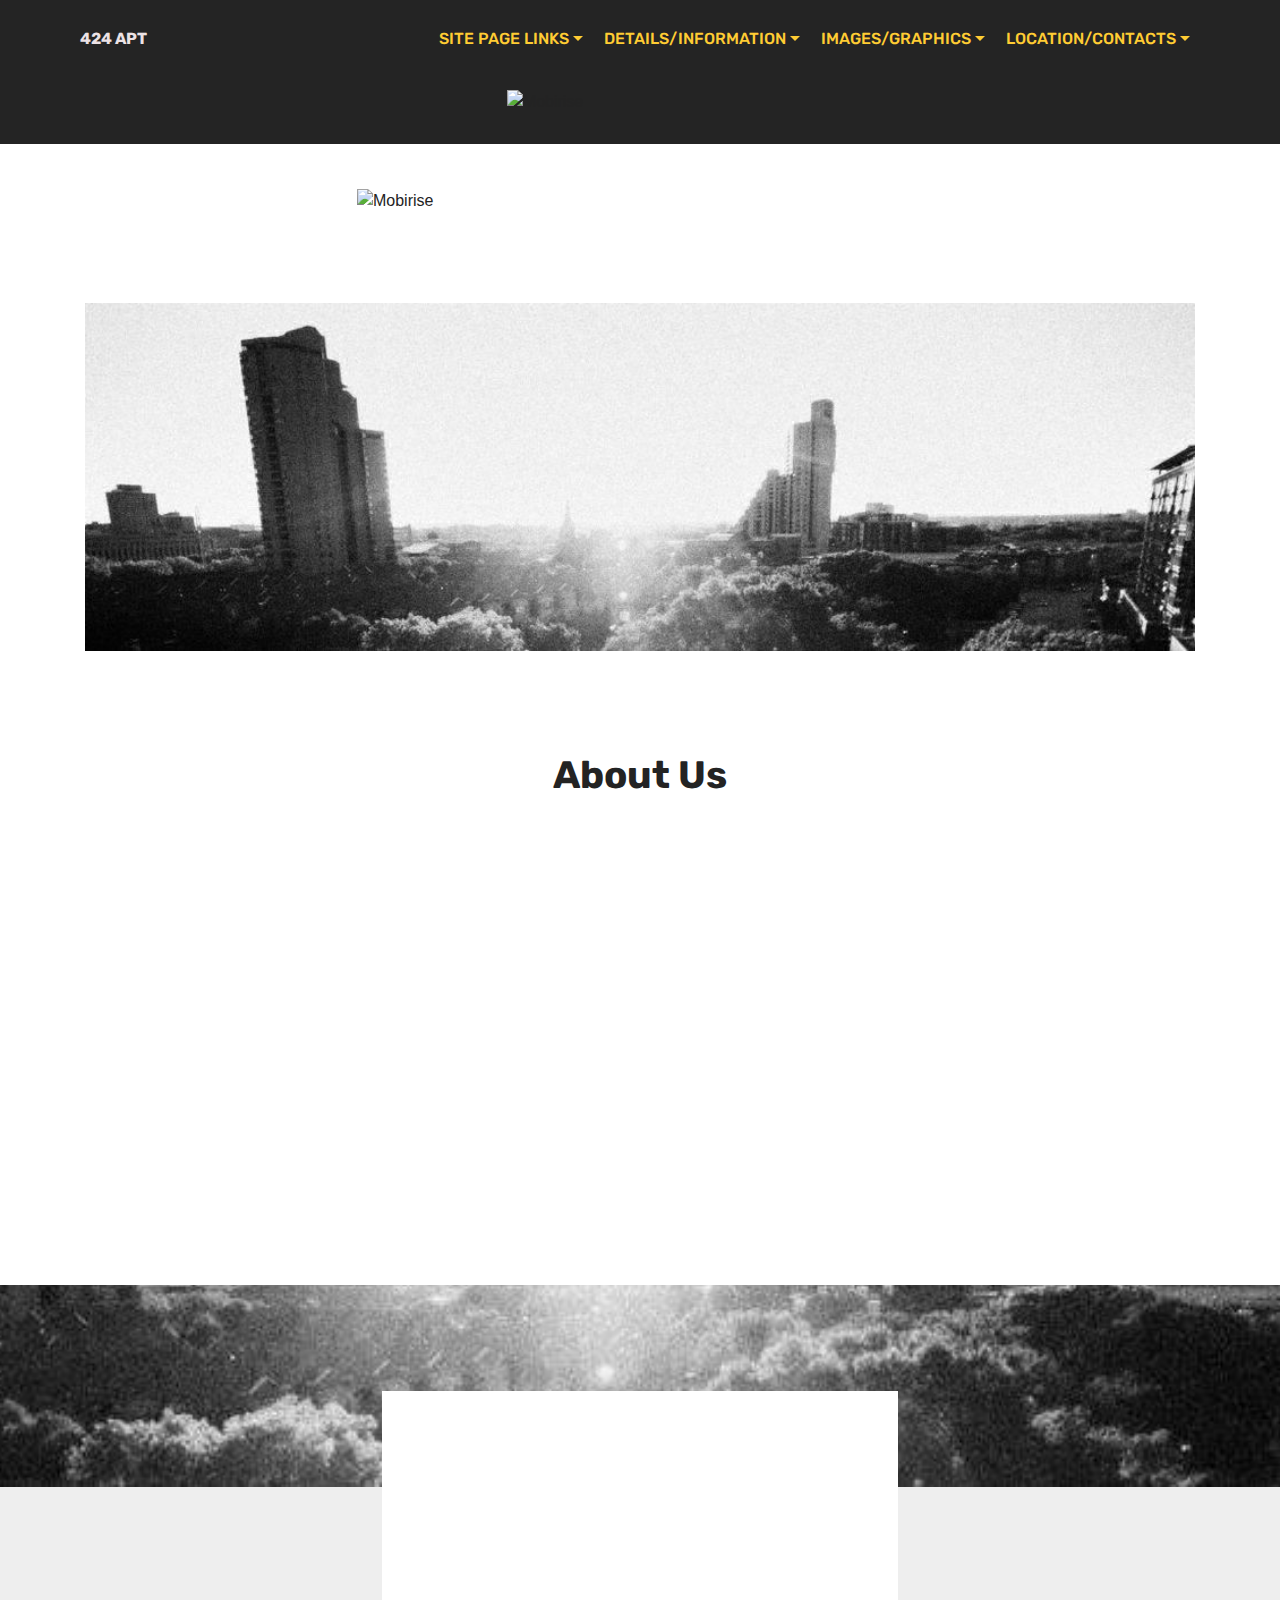
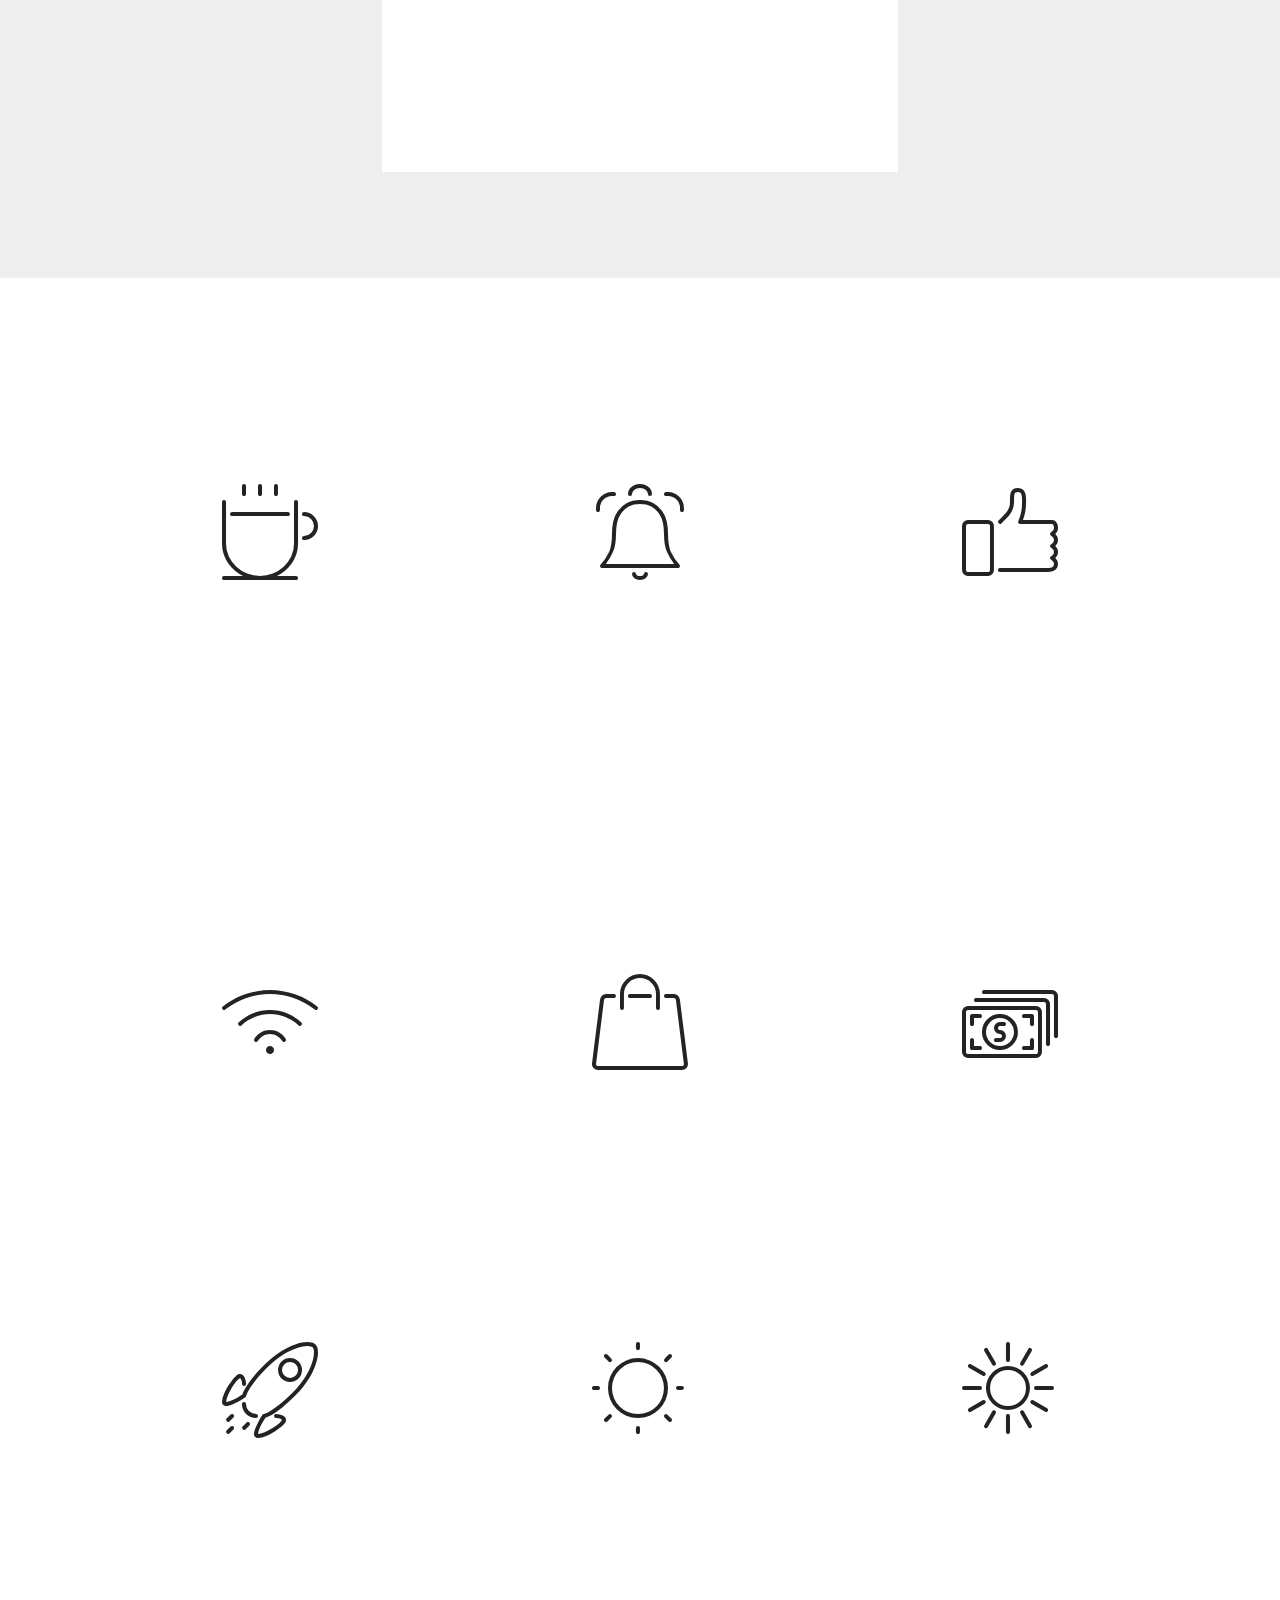
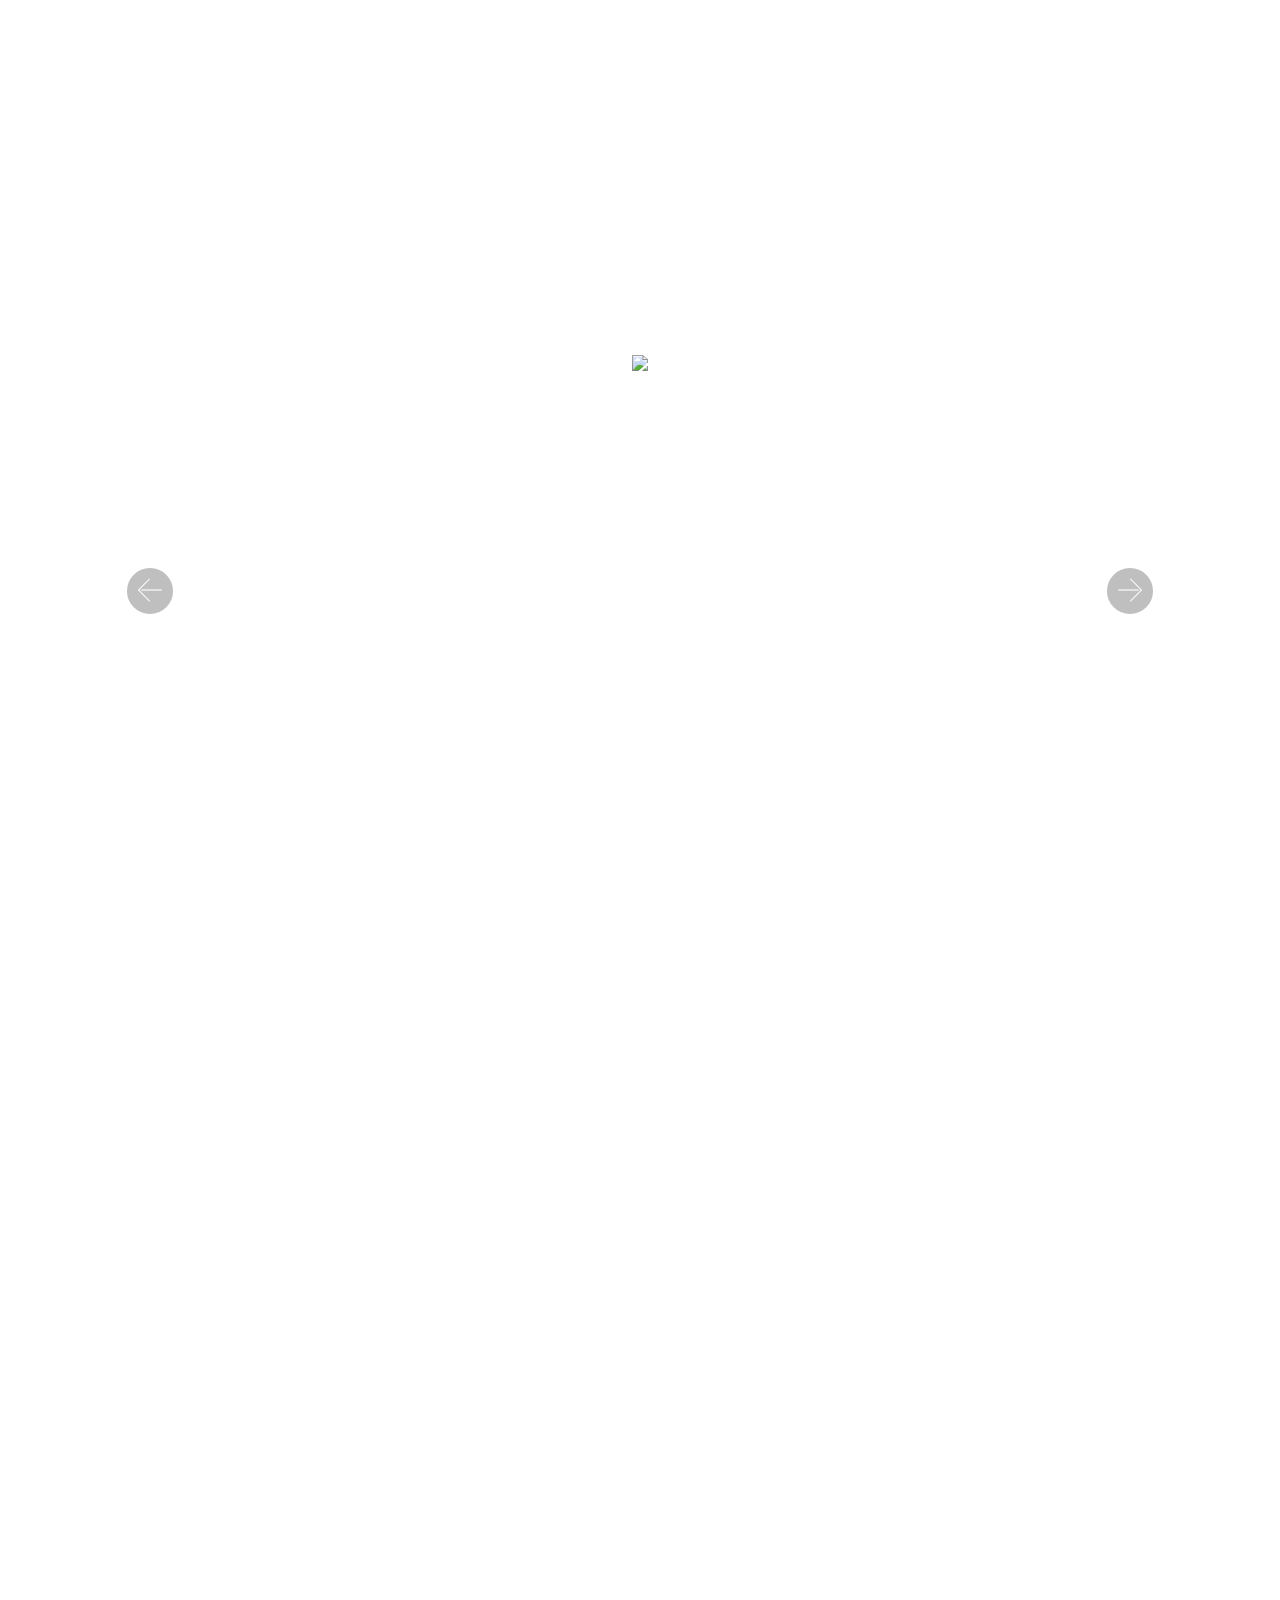
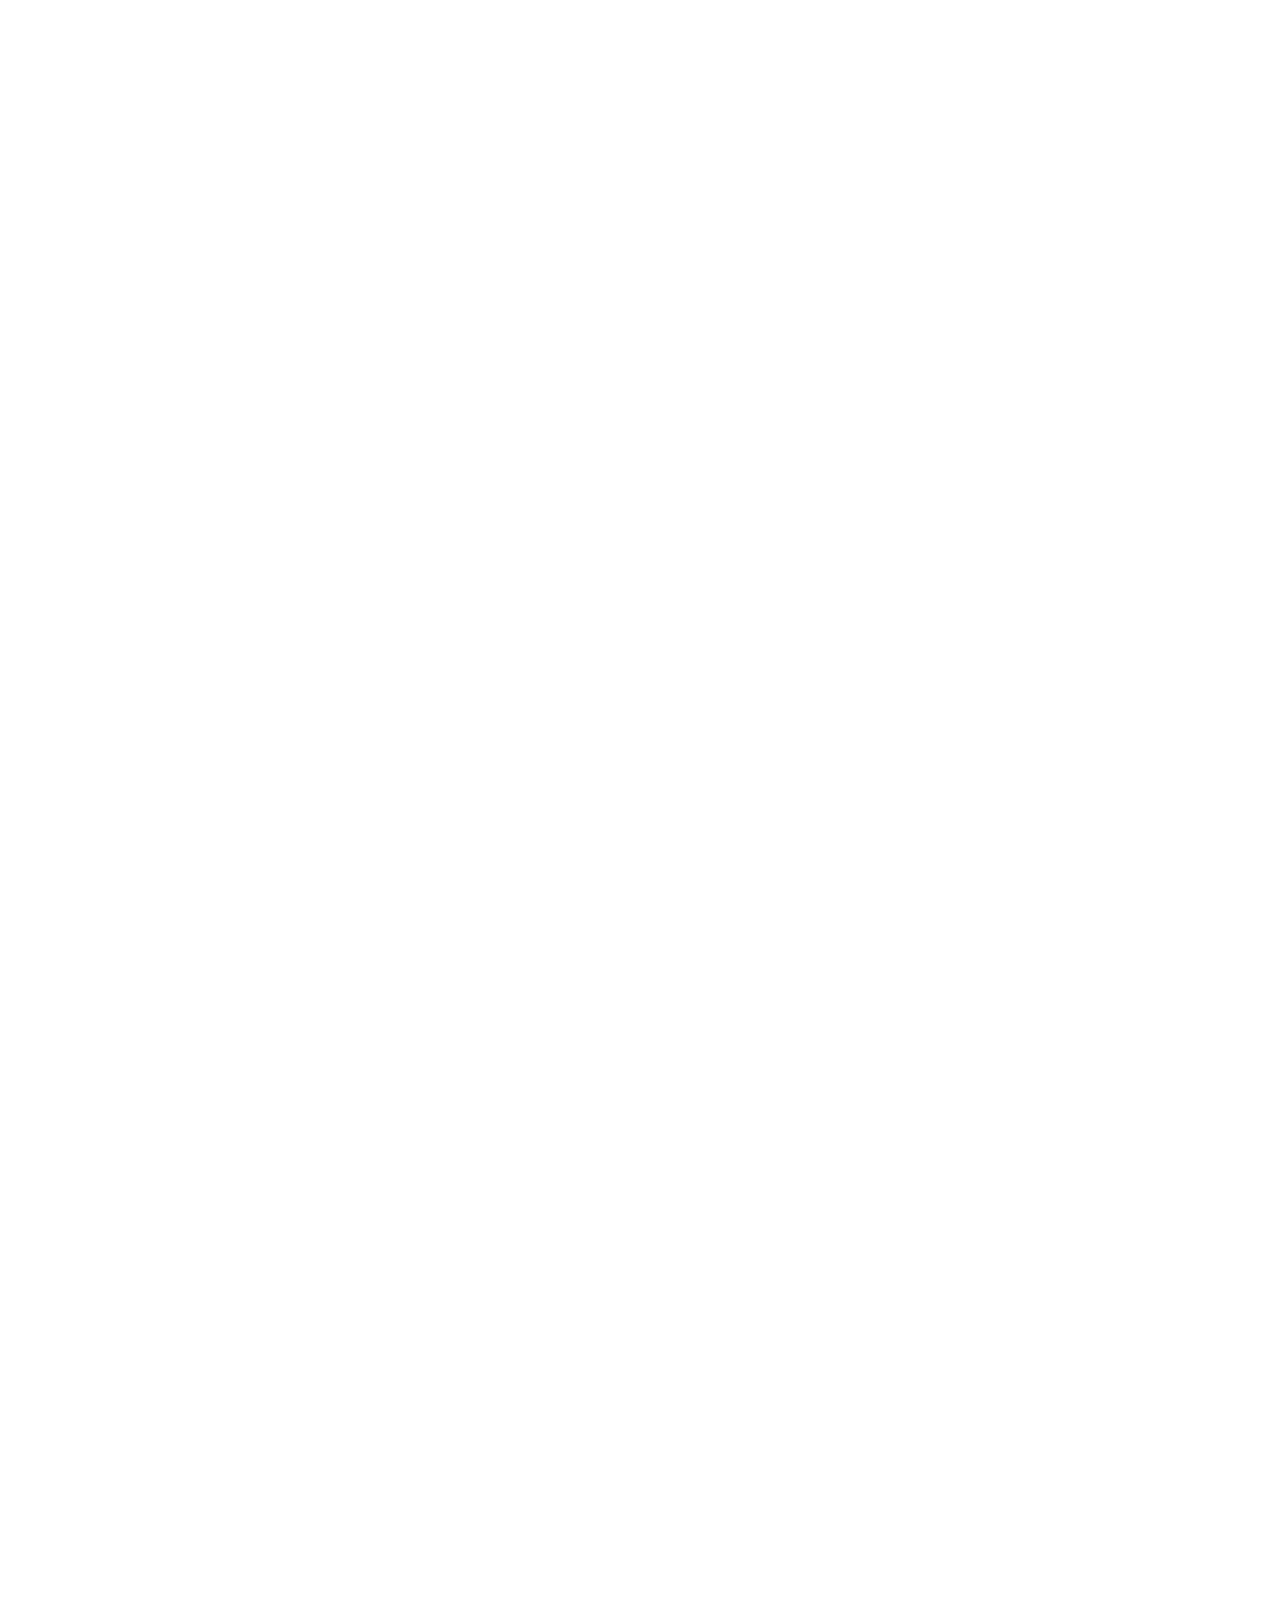
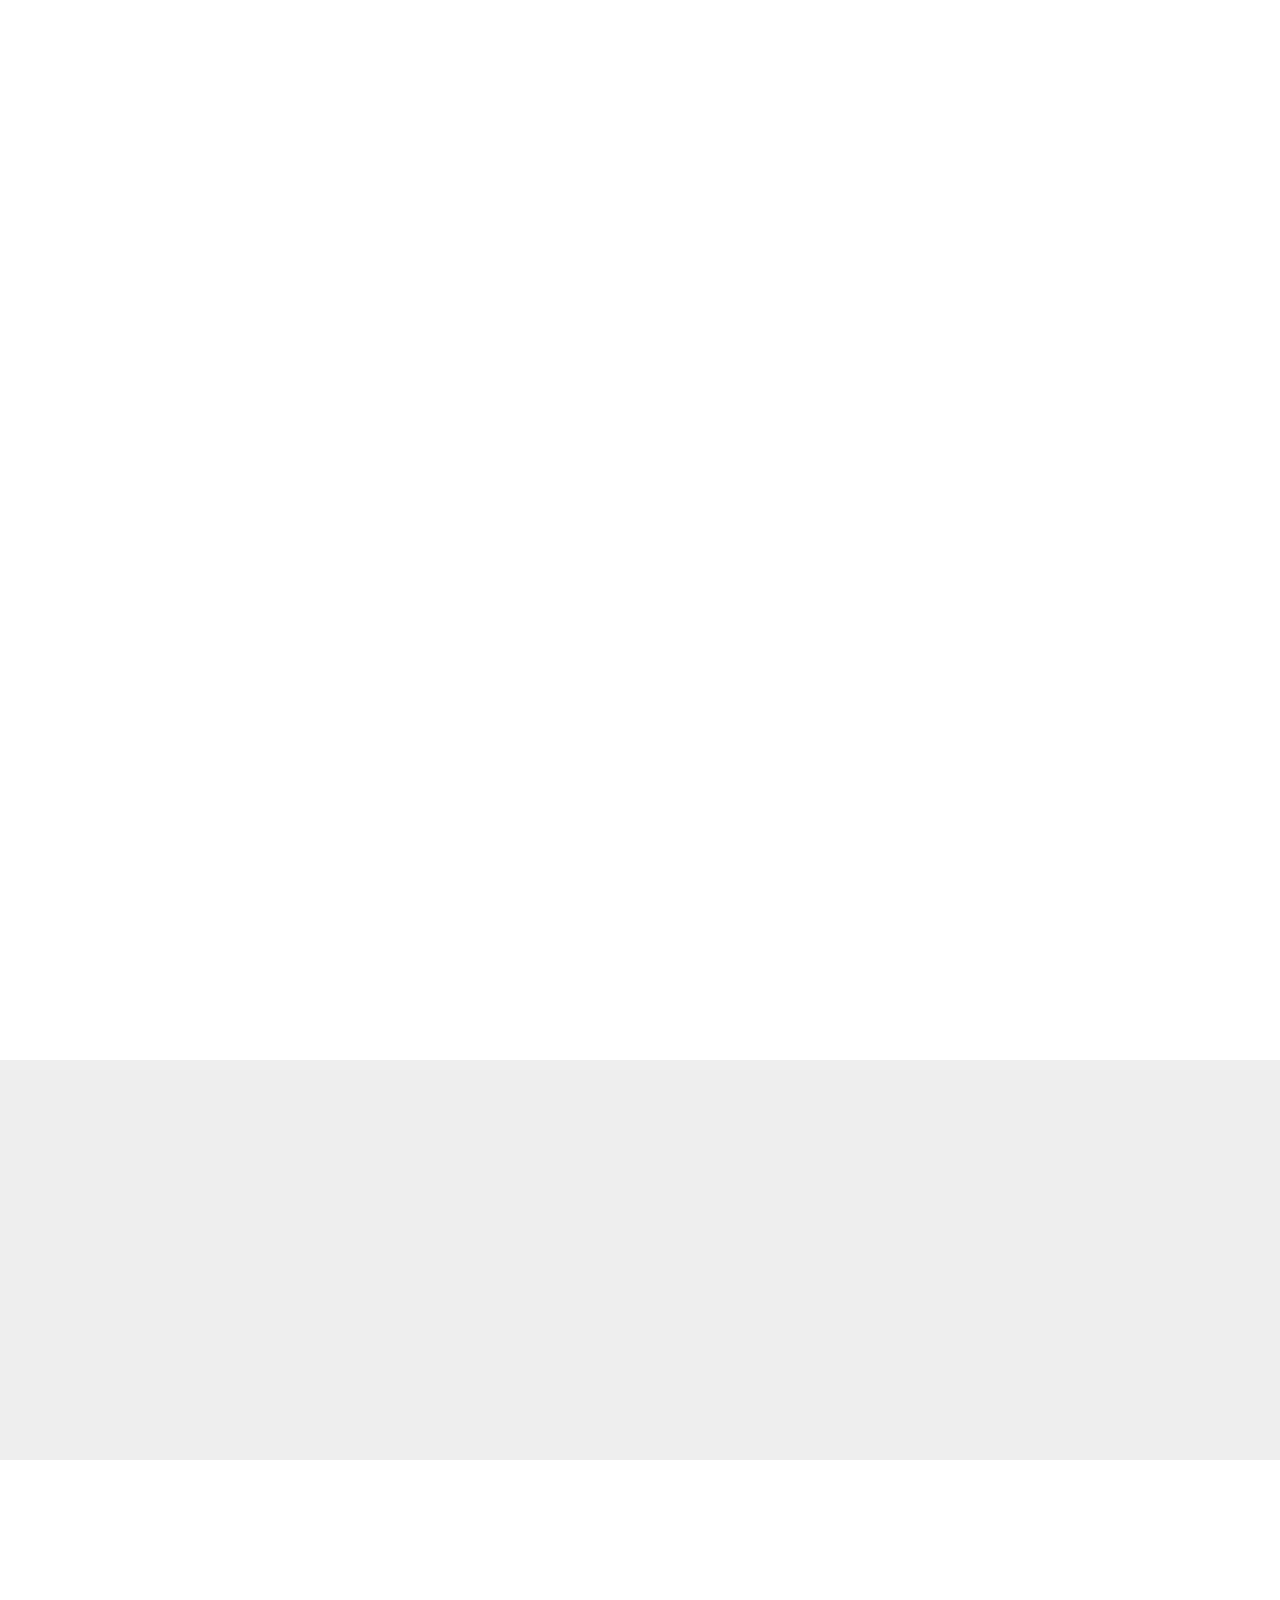
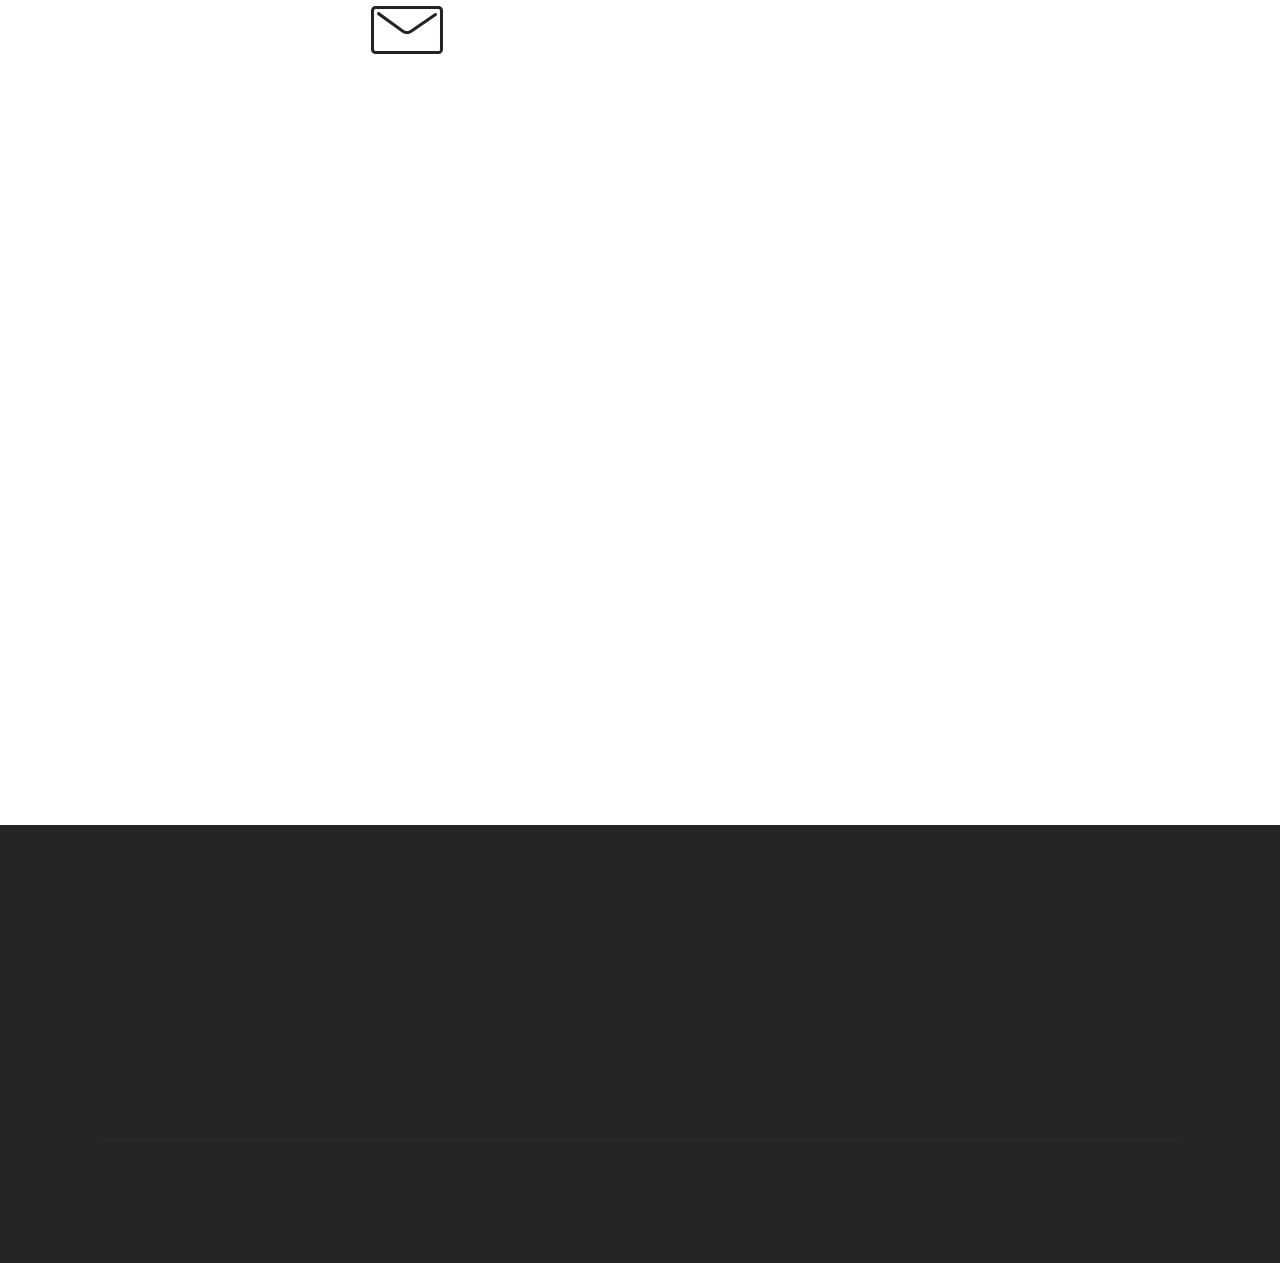
==== commit f24c545a: "create github pages" ====
--- a/index.html
+++ b/index.html
@@ -1,10 +1,10 @@
 <!DOCTYPE html>
 <html >
 <head>
-  <!-- Site made with Mobirise Website Builder v4.7.0, https://mobirise.com -->
+  <!-- Site made with Mobirise Website Builder v4.7.1, https://mobirise.com -->
   <meta charset="UTF-8">
   <meta http-equiv="X-UA-Compatible" content="IE=edge">
-  <meta name="generator" content="Mobirise v4.7.0, mobirise.com">
+  <meta name="generator" content="Mobirise v4.7.1, mobirise.com">
   <meta name="viewport" content="width=device-width, initial-scale=1, minimum-scale=1">
   <link rel="shortcut icon" href="assets/images/my64x64-64x64.png" type="image/x-icon">
   <meta name="description" content="">
@@ -59,13 +59,13 @@
             </div>
         </div>
         <div class="collapse navbar-collapse" id="navbarSupportedContent">
-            <ul class="navbar-nav nav-dropdown nav-right" data-app-modern-menu="true"><li class="nav-item dropdown"><a class="nav-link link text-success dropdown-toggle display-4" href="#top" aria-expanded="false" data-toggle="dropdown-submenu">SITE PAGE LINKS</a><div class="dropdown-menu"><a class="text-success dropdown-item display-4" href="#top" aria-expanded="false">Top of Page</a><a class="text-success dropdown-item display-4" href="index.html" aria-expanded="false">Home</a><a class="text-success dropdown-item display-4" href="gallery.html" aria-expanded="false">Gallery</a><a class="text-success dropdown-item display-4" href="assets/files/424-9th-st-se-floor-plan.pdf" aria-expanded="false" target="_blank">Floor Plan PDF</a><a class="text-success dropdown-item display-4" href="privacy.html" aria-expanded="false" target="_blank">Privacy Policy</a><a class="text-success dropdown-item display-4" href="terms.html" aria-expanded="false" target="_blank">Terms of Use</a></div></li><li class="nav-item dropdown"><a class="nav-link link text-success dropdown-toggle display-4" href="index.html#features4-l" aria-expanded="false" data-toggle="dropdown-submenu">DETAILS/INFORMATION</a><div class="dropdown-menu"><a class="text-success dropdown-item display-4" href="index.html#content4-h" aria-expanded="false">About Us</a><a class="text-success dropdown-item display-4" href="index.html#features4-l" aria-expanded="false">Space</a><a class="text-success dropdown-item display-4" href="index.html#header1-z" aria-expanded="false">Amenities</a><a class="text-success dropdown-item display-4" href="index.html#header1-13" aria-expanded="false">Lease Information</a></div></li><li class="nav-item dropdown"><a class="nav-link link dropdown-toggle text-success display-4" href="index.html#features4-l" aria-expanded="false" data-toggle="dropdown-submenu">IMAGES/GRAPHICS</a><div class="dropdown-menu"><a class="dropdown-item text-success display-4" href="index.html#header1-1g" aria-expanded="false">Slide Show</a><a class="dropdown-item text-success display-4" href="gallery.html#header1-3a" aria-expanded="false">Gallery</a><a class="dropdown-item text-success display-4" href="index.html#content5-q" aria-expanded="false">Floor Plan</a><a class="dropdown-item text-success display-4" href="index.html#header1-2z" aria-expanded="false">Outside Tour</a></div></li><li class="nav-item dropdown"><a class="nav-link link dropdown-toggle text-success display-4" href="index.html#content4-h" data-toggle="dropdown-submenu" aria-expanded="false">LOCATON/CONTACTS</a><div class="dropdown-menu"><a class="dropdown-item text-success display-4" href="index.html#content5-2v">Location Map</a><a class="dropdown-item text-success display-4" href="index.html#header1-27">Message Us</a><a class="dropdown-item text-success display-4" href="index.html#header1-3t">Contacts</a></div></li></ul>
+            <ul class="navbar-nav nav-dropdown nav-right" data-app-modern-menu="true"><li class="nav-item dropdown"><a class="nav-link link text-success dropdown-toggle display-4" href="#top" aria-expanded="true" data-toggle="dropdown-submenu">SITE PAGE LINKS</a><div class="dropdown-menu"><a class="text-success dropdown-item display-4" href="#top" aria-expanded="false">Top of Page</a><a class="text-success dropdown-item display-4" href="index.html" aria-expanded="false">Home</a><a class="text-success dropdown-item display-4" href="gallery.html" aria-expanded="false">Gallery</a><a class="text-success dropdown-item display-4" href="assets/files/424-9th-st-se-floor-plan.pdf" aria-expanded="false" target="_blank">Floor Plan PDF</a><a class="text-success dropdown-item display-4" href="privacy.html" aria-expanded="false" target="_blank">Privacy Policy</a><a class="text-success dropdown-item display-4" href="terms.html" aria-expanded="false" target="_blank">Terms of Use</a></div></li><li class="nav-item dropdown"><a class="nav-link link text-success dropdown-toggle display-4" href="index.html#features4-l" aria-expanded="false" data-toggle="dropdown-submenu">DETAILS/INFORMATION</a><div class="dropdown-menu"><a class="text-success dropdown-item display-4" href="index.html#content4-h" aria-expanded="false">About Us</a><a class="text-success dropdown-item display-4" href="index.html#features4-l" aria-expanded="false">Space</a><a class="text-success dropdown-item display-4" href="index.html#header1-z" aria-expanded="false">Amenities</a><a class="text-success dropdown-item display-4" href="index.html#header1-13" aria-expanded="false">Lease Information</a></div></li><li class="nav-item dropdown"><a class="nav-link link dropdown-toggle text-success display-4" href="index.html#features4-l" aria-expanded="false" data-toggle="dropdown-submenu">IMAGES/GRAPHICS</a><div class="dropdown-menu"><a class="dropdown-item text-success display-4" href="index.html#header1-1g" aria-expanded="false">Slide Show</a><a class="dropdown-item text-success display-4" href="gallery.html#header1-3a" aria-expanded="false">Gallery</a><a class="dropdown-item text-success display-4" href="index.html#content5-q" aria-expanded="false">Floor Plan</a><a class="dropdown-item text-success display-4" href="index.html#header1-2z" aria-expanded="false">Outside Tour</a></div></li><li class="nav-item dropdown open"><a class="nav-link link dropdown-toggle text-success display-4" href="index.html#content4-h" data-toggle="dropdown-submenu" aria-expanded="true">LOCATION/CONTACTS</a><div class="dropdown-menu"><a class="dropdown-item text-success display-4" href="index.html#content5-2v">Location Map</a><a class="dropdown-item text-success display-4" href="index.html#header1-27">Message Us</a><a class="dropdown-item text-success display-4" href="index.html#header1-3t">Contacts</a></div></li></ul>
             
         </div>
     </nav>
 </section>
 
-<section class="engine"><a href="https://mobirise.ws/a">best free web site builder</a></section><section class="cid-qNF5ggFHTz" id="image1-r">
+<section class="engine"><a href="https://mobirise.ws/o">best mobile website builder</a></section><section class="cid-qNF5ggFHTz" id="image1-r">
 
     
 
@@ -187,7 +187,7 @@
                 <div class="card-box">
                     <h4 class="card-title py-3 mbr-fonts-style display-5">
                         School</h4>
-                    <p class="mbr-text mbr-fonts-style display-7"><em>U of M East Bank is a 10 minute walk, with  Avada Instutite 7 Blocks West.<br> <br>Minneapolis Community College, MCAD + other Colleges can be easily accessed from your apartment.</em></p>
+                    <p class="mbr-text mbr-fonts-style display-7"><em>U of M East Bank is a 10 minute walk, with  Avada Institute 7 Blocks West.<br> <br>Minneapolis Community College, MCAD + other Colleges can be easily accessed from your apartment.</em></p>
                 </div>
             </div>
 
@@ -246,7 +246,7 @@
                 <div class="card-box">
                     <h4 class="card-title py-3 mbr-fonts-style display-5">
                         Rent</h4>
-                    <p class="mbr-text mbr-fonts-style display-7"><em>$ 1,500 / month<br>Damage Depost $1,500<br>Based on 2 person occupancy</em><br></p>
+                    <p class="mbr-text mbr-fonts-style display-7"><em>$ 1,225 / month<br>Damage Depost $700 per occupant</em><br></p>
                 </div>
             </div>
 
@@ -272,7 +272,7 @@
                 </div>
                 <div class="card-box">
                     <h4 class="card-title py-3 mbr-fonts-style display-5">Transporation</h4>
-                    <p class="mbr-text mbr-fonts-style display-7">Bus Routes 2, 4, 25, 61 within 1 block<br><br>Plentiful onstreet parking<br>Garage (if available) $195 / month</p>
+                    <p class="mbr-text mbr-fonts-style display-7">Bus Routes 2, 4, 25, 61 within 1 block<br><br>Plentiful on-street parking<br>Garage (if available) $195 / month</p>
                 </div>
             </div>
 
@@ -454,18 +454,6 @@
     </div>          
 </section>
 
-<section class="cid-qObbbpkqe6" id="image2-1p">
-
-    
-
-    <figure class="mbr-figure">
-        <div class="image-block" style="width: 100%;">
-            <img src="assets/images/424-9th-st-se-floor-plan2-2168x1675.png" alt="Mobirise" title="">
-            
-        </div>
-    </figure>
-</section>
-
 <section class="header1 cid-qONamSSCbM" id="header1-2z">
 
     
@@ -593,7 +581,7 @@
             <div class="mbr-text counter-container col-12 col-md-8 mbr-fonts-style display-7">
                 <div><br></div><ul>
                     
-                    <li>Our Lease is based on the U of M School year, and beging either in June or September and terminates on May 31st (12 months or 9 months)</li><li>Leases may also start after June, and will still terminate on May 31st.</li><li>Your rent covers: internet, water, sewer, recycling &amp; trash removal</li><li>When viewing unit please ask for information sheet detailing items regarding your residency and application details.<br></li><li>We verify income, past rental history, and do a &nbsp;background check for both personal and legal.</li><li>This is an owner occupied building, and we promptly respond to all issues.</li><li>Sorry, we do not accept pets, nor those of your guests.</li><li>We do have a party &amp; guest limit policy; please inquire.</li>
+                    <li>Our Lease is based on the U of M School year, and beging either in June or September and terminates on May 31st (12 months or 9 months).</li><li>Leases may also start after June, and will still terminate on May 31st.</li><li>Your rent covers: internet, water, sewer, recycling &amp; trash removal.</li><li>When viewing unit please ask for information sheet detailing items regarding your residency and application details.<br></li><li>We verify income, past rental history, and do a &nbsp;background check for both personal and legal.</li><li>This is an owner occupied building, and we promptly respond to all issues.</li><li>Sorry, we do not accept pets, nor those of your guests.</li><li>We do have a party &amp; guest limit policy; please inquire.</li>
                 </ul>
             </div>
         </div>
@@ -692,7 +680,7 @@
                         Thanks for filling out the form!
                     </div>
             
-                    <form class="mbr-form" action="https://mobirise.com/" method="post" data-form-title="Mobirise Form"><input type="hidden" name="email" data-form-email="true" value="DQ0AncZEWtG8wwD40UGk0Uvu6KCDWwzkCgSTqnFI/5UNlT3yb/iDAwNfUBuOl/PL67wRuehZpbkKwrXIQ7XndDILaQpyigKM67UpCwMqlW/lGKy3CDSu3dtVvZ1yHLch" data-form-field="Email">
+                    <form class="mbr-form" action="https://mobirise.com/" method="post" data-form-title="Mobirise Form"><input type="hidden" name="email" data-form-email="true" value="uEYBB4gfUa9+wYCX9oTe0KEedbD/IsfphEmhU7vNpOL7RLLp9I+O4y3SfKJ2Hj+s6X5OMZblcNG4adlSJ3GXSRzKpy0p+x2Wgh67yZ+0KF2KoopIM/l1g47f8fSB9LLt" data-form-field="Email">
                         <div class="row row-sm-offset">
                             <div class="col-md-4 multi-horizontal" data-for="name">
                                 <div class="form-group">
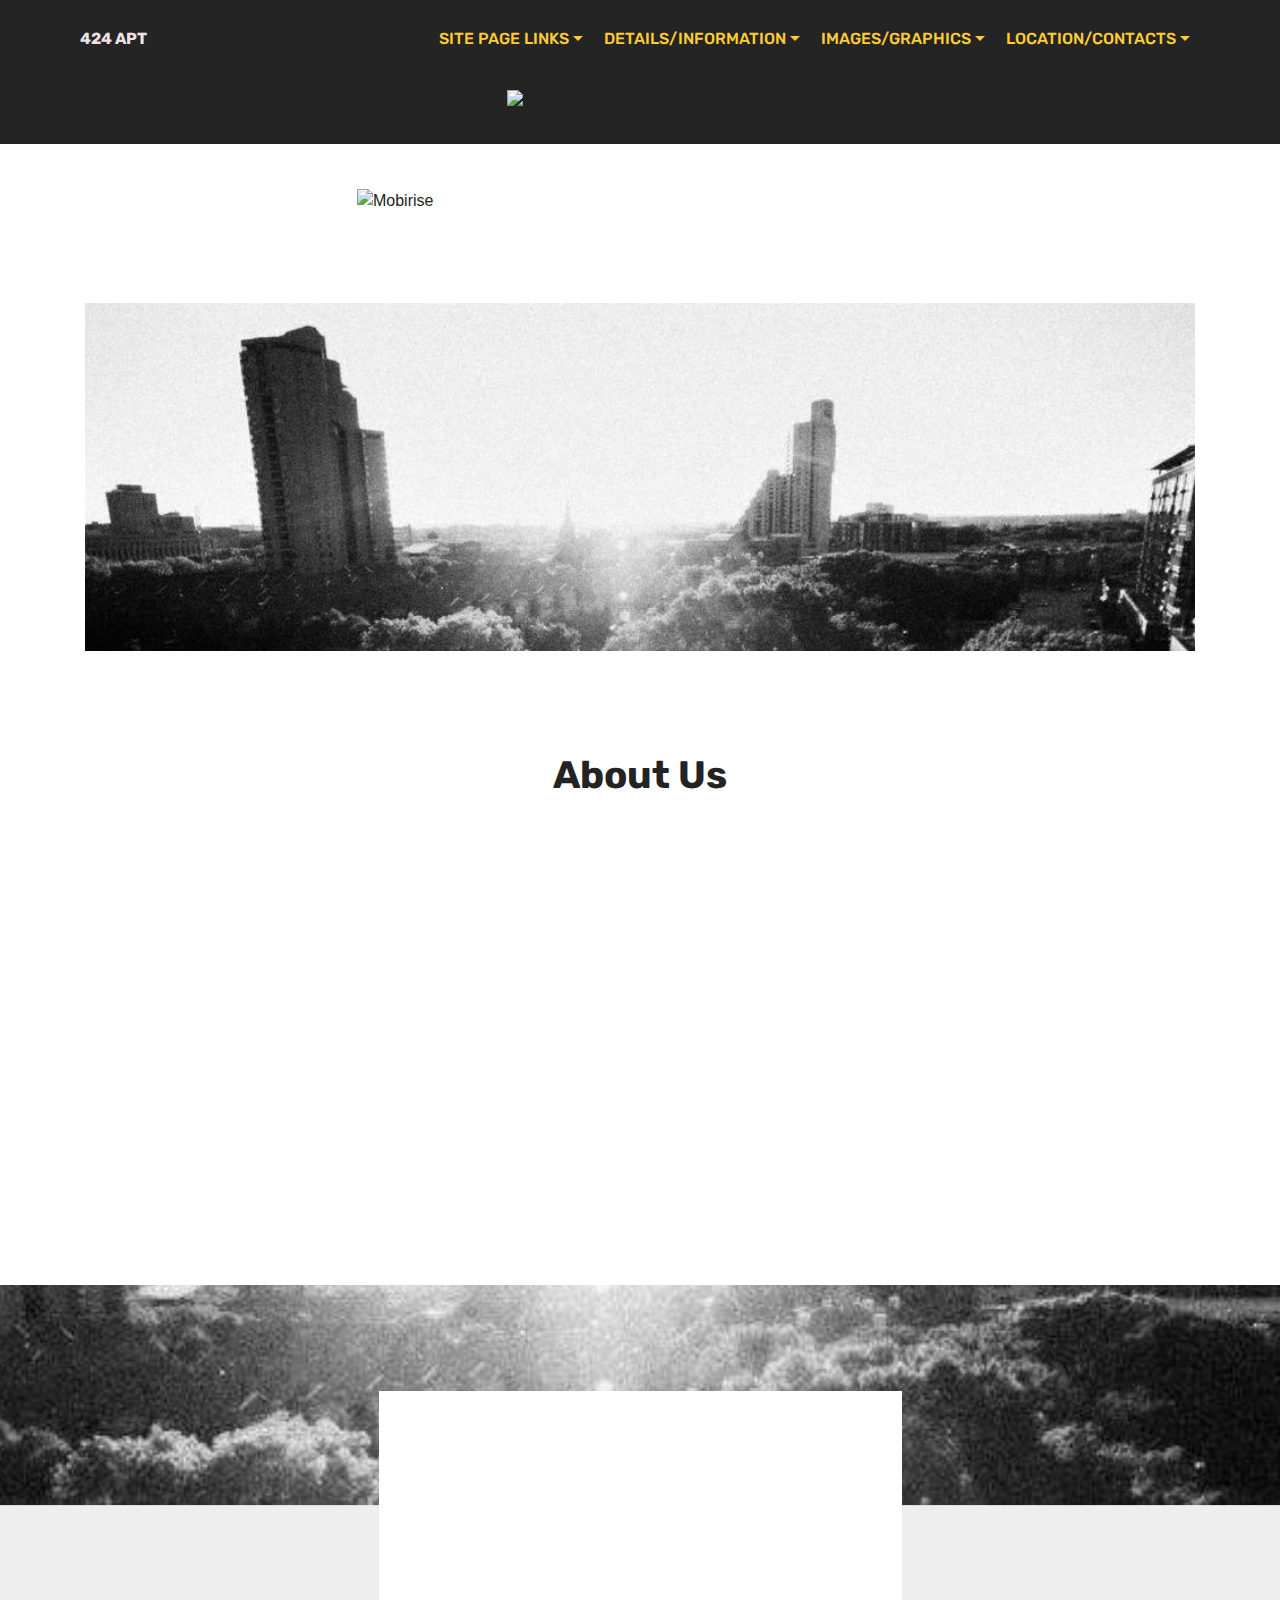
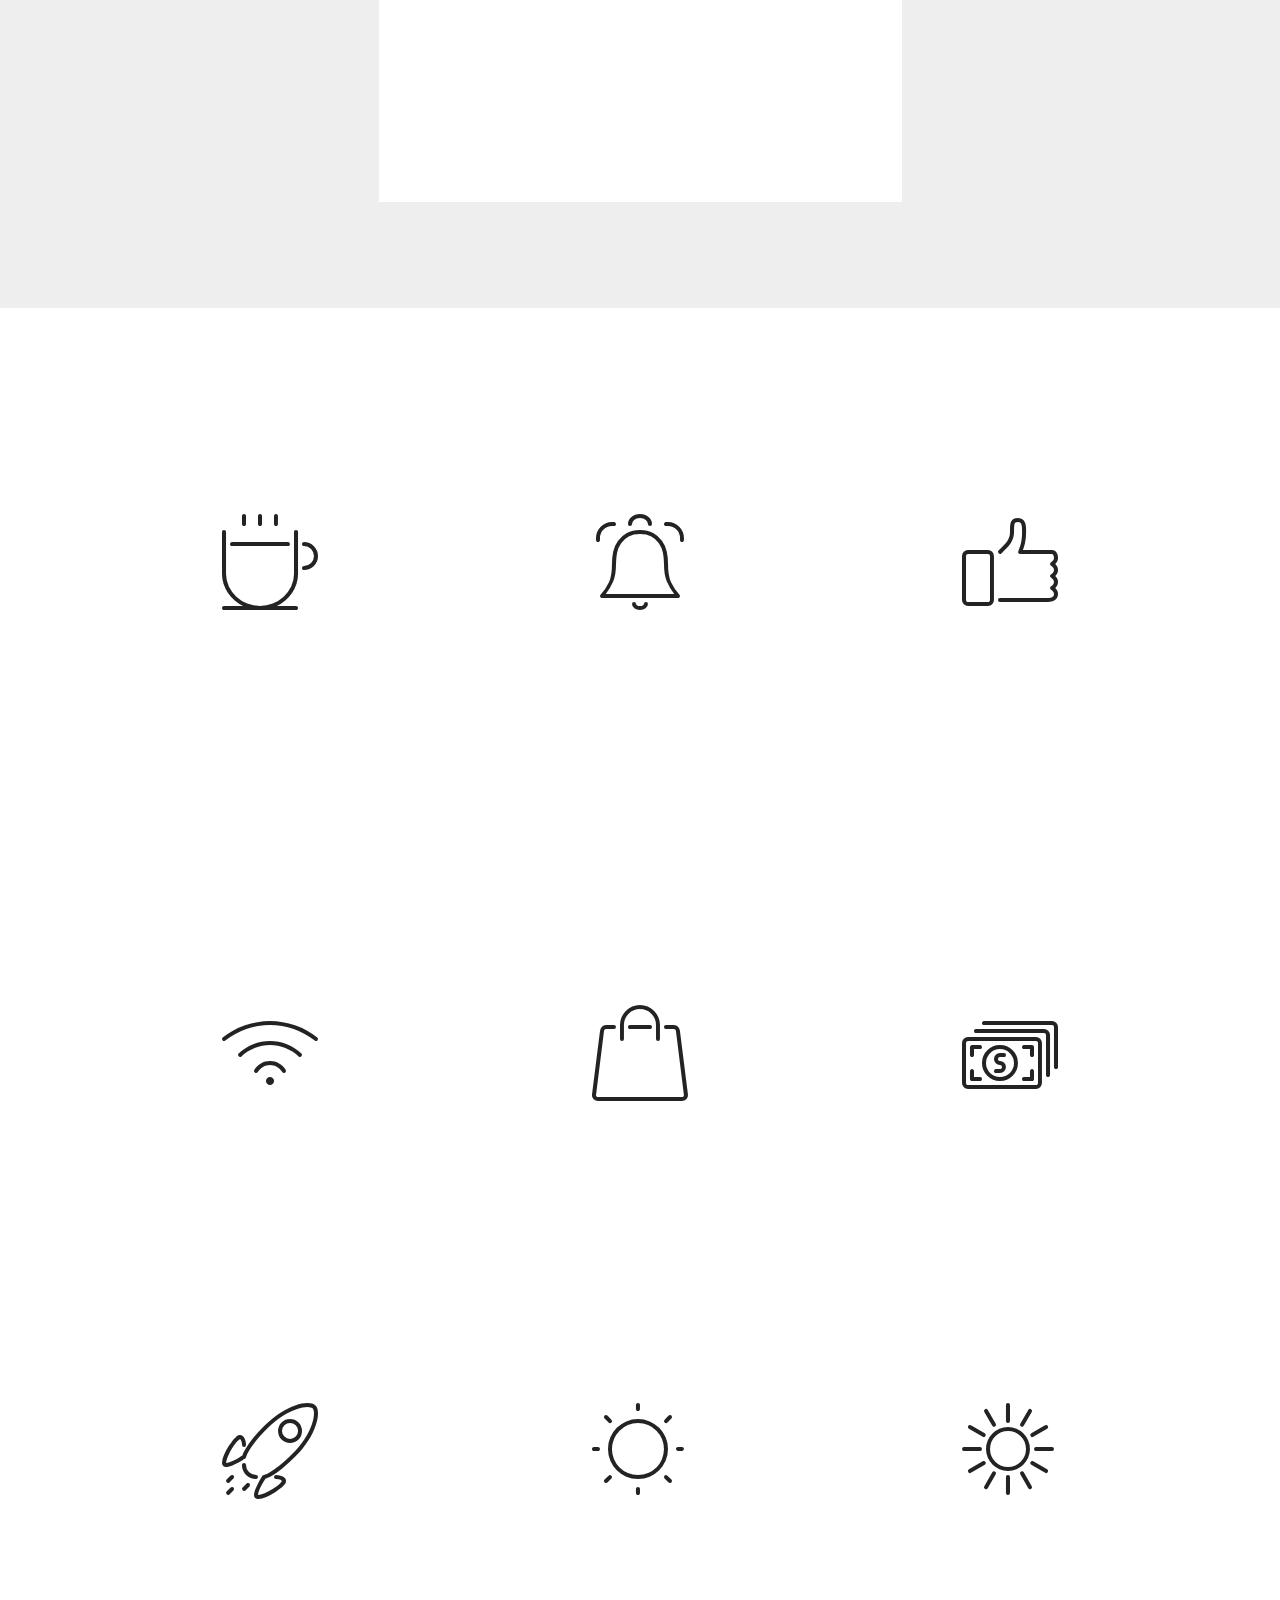
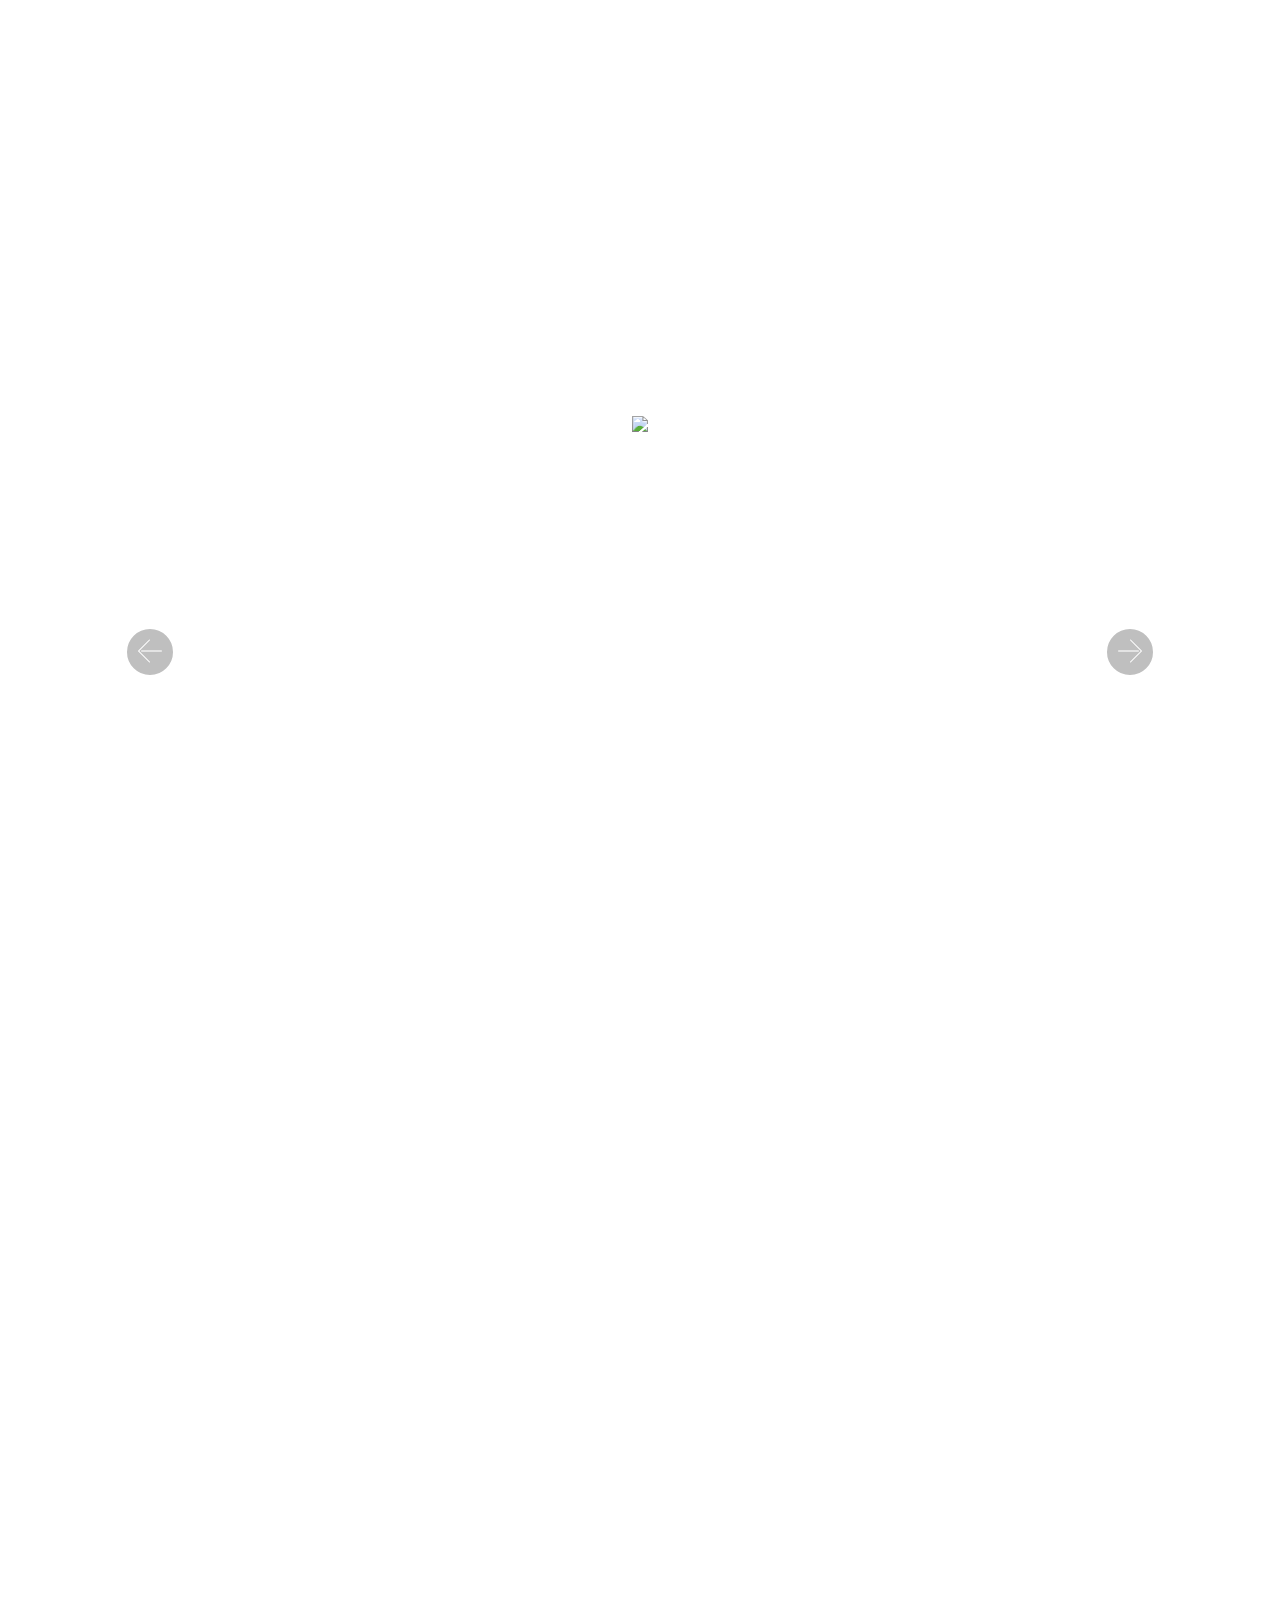
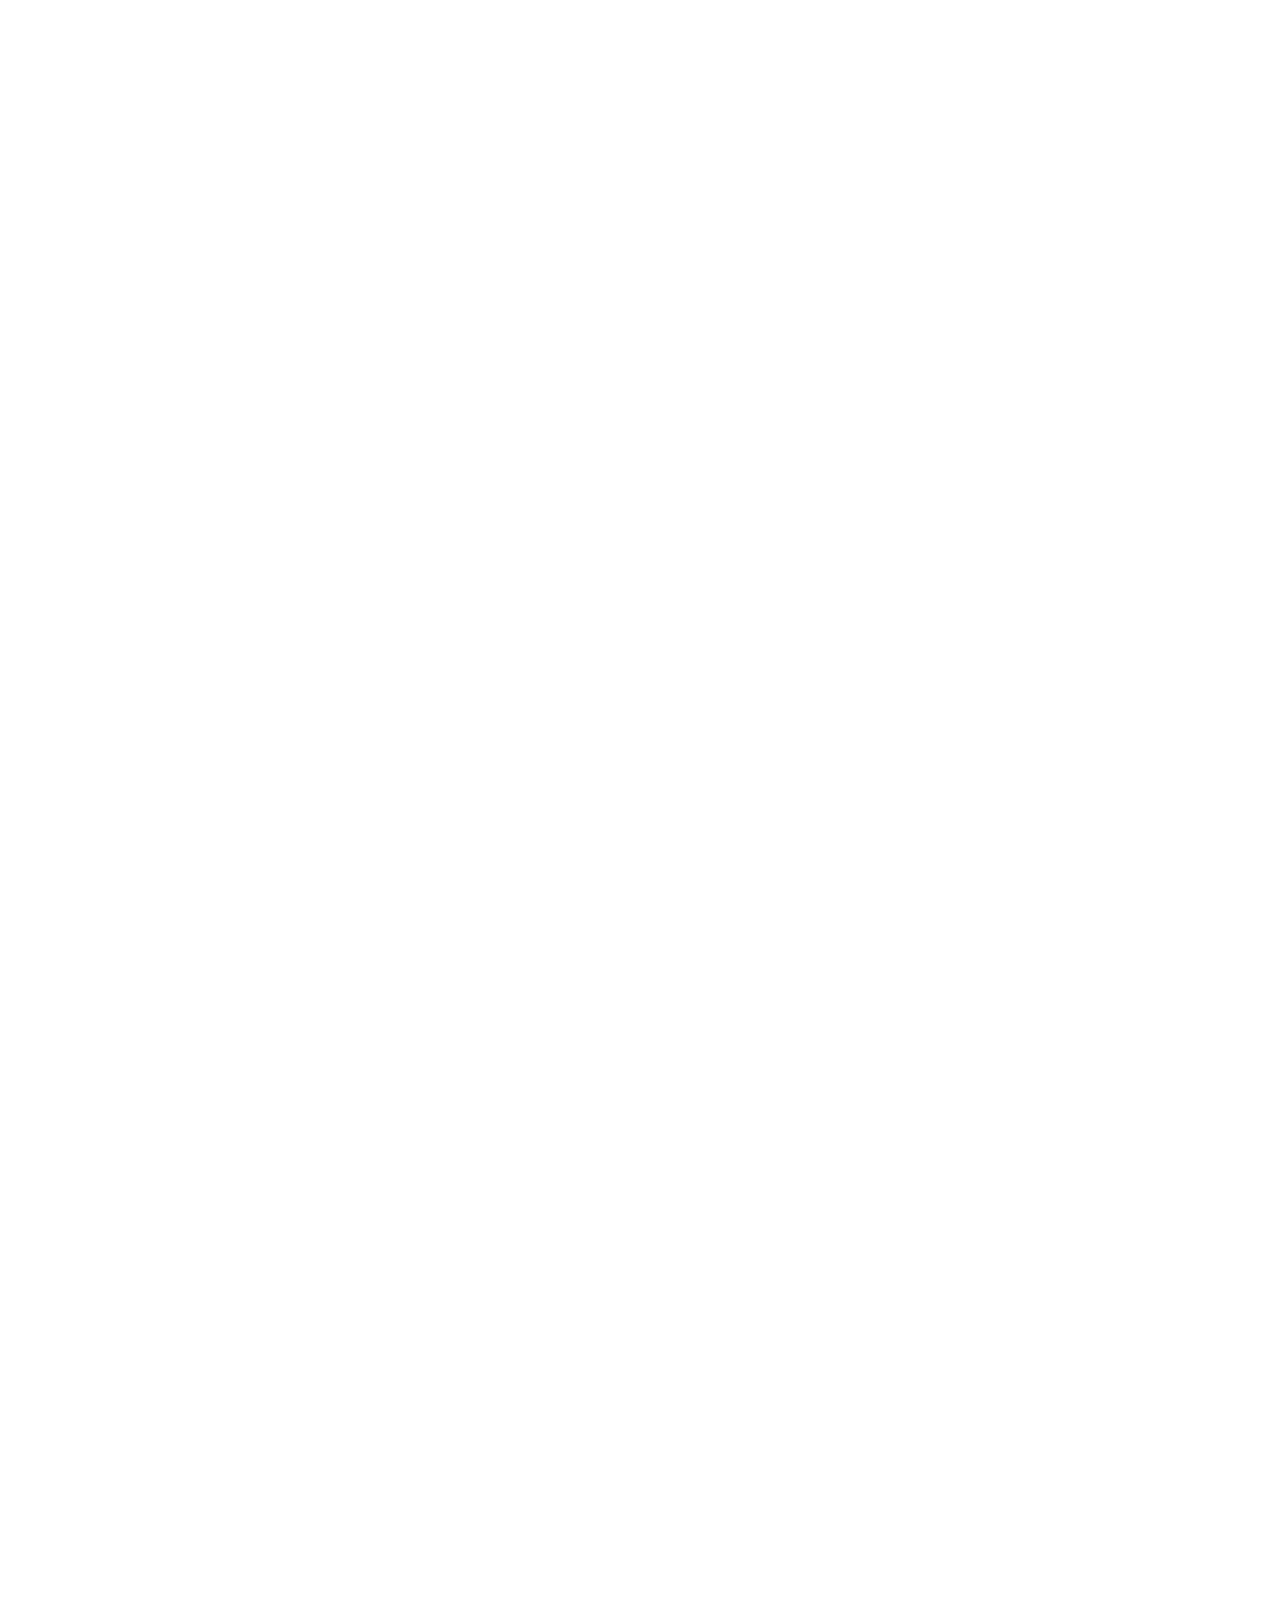
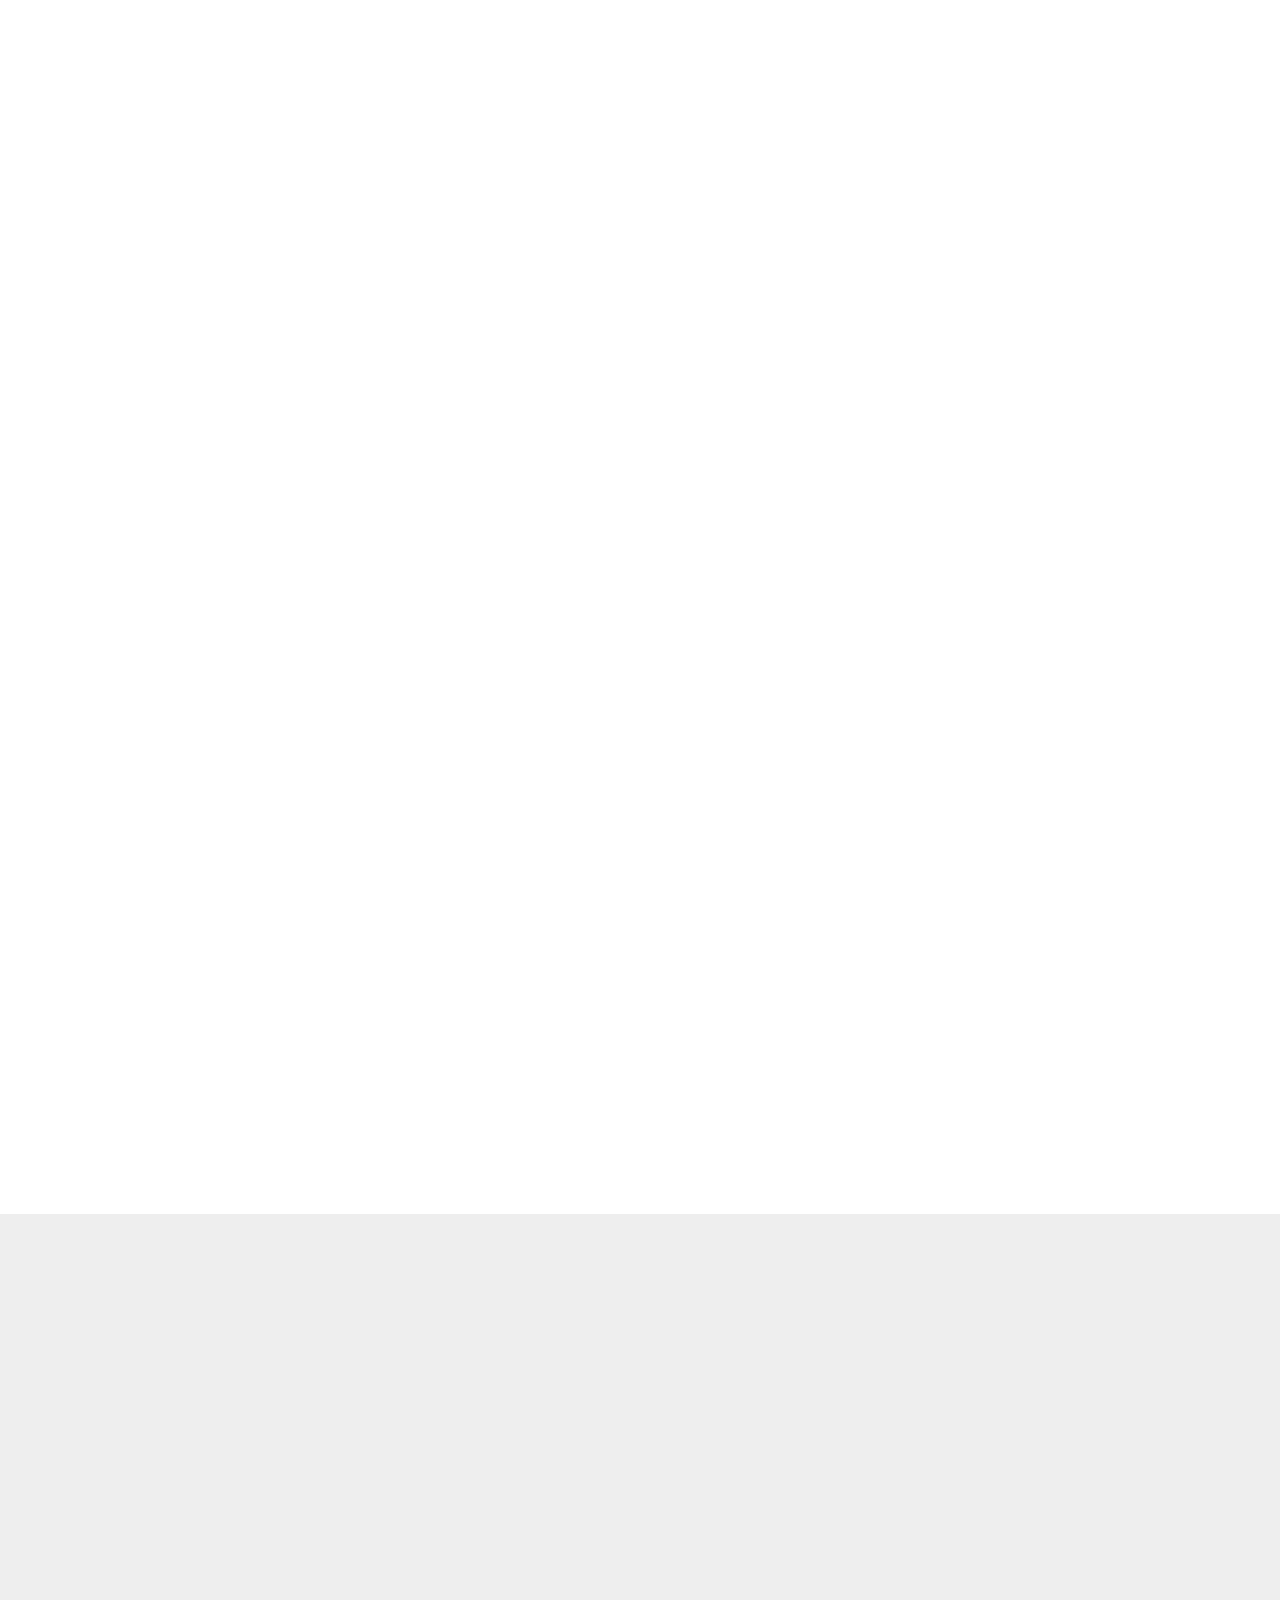
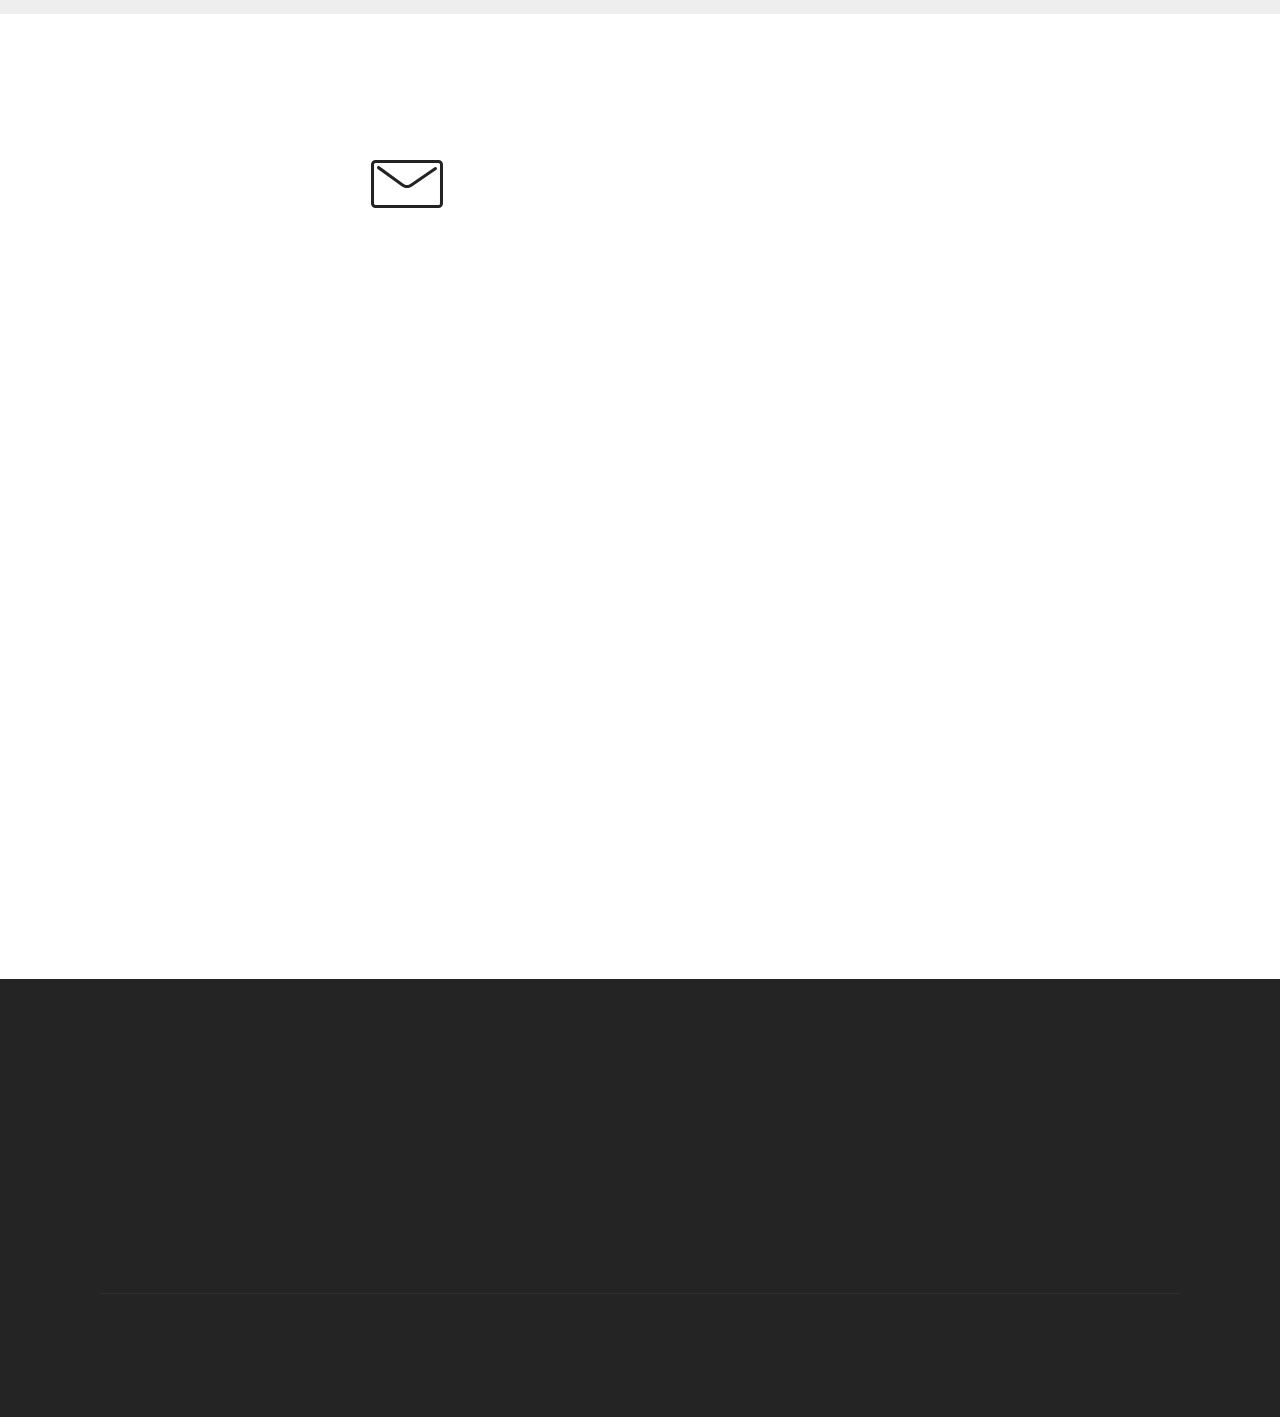
==== commit ffb2d8ee: "create github pages" ====
--- a/index.html
+++ b/index.html
@@ -1,10 +1,10 @@
 <!DOCTYPE html>
 <html >
 <head>
-  <!-- Site made with Mobirise Website Builder v4.7.1, https://mobirise.com -->
+  <!-- Site made with Mobirise Website Builder v4.7.2, https://mobirise.com -->
   <meta charset="UTF-8">
   <meta http-equiv="X-UA-Compatible" content="IE=edge">
-  <meta name="generator" content="Mobirise v4.7.1, mobirise.com">
+  <meta name="generator" content="Mobirise v4.7.2, mobirise.com">
   <meta name="viewport" content="width=device-width, initial-scale=1, minimum-scale=1">
   <link rel="shortcut icon" href="assets/images/my64x64-64x64.png" type="image/x-icon">
   <meta name="description" content="">
@@ -59,13 +59,13 @@
             </div>
         </div>
         <div class="collapse navbar-collapse" id="navbarSupportedContent">
-            <ul class="navbar-nav nav-dropdown nav-right" data-app-modern-menu="true"><li class="nav-item dropdown"><a class="nav-link link text-success dropdown-toggle display-4" href="#top" aria-expanded="true" data-toggle="dropdown-submenu">SITE PAGE LINKS</a><div class="dropdown-menu"><a class="text-success dropdown-item display-4" href="#top" aria-expanded="false">Top of Page</a><a class="text-success dropdown-item display-4" href="index.html" aria-expanded="false">Home</a><a class="text-success dropdown-item display-4" href="gallery.html" aria-expanded="false">Gallery</a><a class="text-success dropdown-item display-4" href="assets/files/424-9th-st-se-floor-plan.pdf" aria-expanded="false" target="_blank">Floor Plan PDF</a><a class="text-success dropdown-item display-4" href="privacy.html" aria-expanded="false" target="_blank">Privacy Policy</a><a class="text-success dropdown-item display-4" href="terms.html" aria-expanded="false" target="_blank">Terms of Use</a></div></li><li class="nav-item dropdown"><a class="nav-link link text-success dropdown-toggle display-4" href="index.html#features4-l" aria-expanded="false" data-toggle="dropdown-submenu">DETAILS/INFORMATION</a><div class="dropdown-menu"><a class="text-success dropdown-item display-4" href="index.html#content4-h" aria-expanded="false">About Us</a><a class="text-success dropdown-item display-4" href="index.html#features4-l" aria-expanded="false">Space</a><a class="text-success dropdown-item display-4" href="index.html#header1-z" aria-expanded="false">Amenities</a><a class="text-success dropdown-item display-4" href="index.html#header1-13" aria-expanded="false">Lease Information</a></div></li><li class="nav-item dropdown"><a class="nav-link link dropdown-toggle text-success display-4" href="index.html#features4-l" aria-expanded="false" data-toggle="dropdown-submenu">IMAGES/GRAPHICS</a><div class="dropdown-menu"><a class="dropdown-item text-success display-4" href="index.html#header1-1g" aria-expanded="false">Slide Show</a><a class="dropdown-item text-success display-4" href="gallery.html#header1-3a" aria-expanded="false">Gallery</a><a class="dropdown-item text-success display-4" href="index.html#content5-q" aria-expanded="false">Floor Plan</a><a class="dropdown-item text-success display-4" href="index.html#header1-2z" aria-expanded="false">Outside Tour</a></div></li><li class="nav-item dropdown open"><a class="nav-link link dropdown-toggle text-success display-4" href="index.html#content4-h" data-toggle="dropdown-submenu" aria-expanded="true">LOCATION/CONTACTS</a><div class="dropdown-menu"><a class="dropdown-item text-success display-4" href="index.html#content5-2v">Location Map</a><a class="dropdown-item text-success display-4" href="index.html#header1-27">Message Us</a><a class="dropdown-item text-success display-4" href="index.html#header1-3t">Contacts</a></div></li></ul>
+            <ul class="navbar-nav nav-dropdown nav-right" data-app-modern-menu="true"><li class="nav-item dropdown"><a class="nav-link link text-success dropdown-toggle display-4" href="#top" aria-expanded="false" data-toggle="dropdown-submenu">SITE PAGE LINKS</a><div class="dropdown-menu"><a class="text-success dropdown-item display-4" href="#top" aria-expanded="false">Top of Page</a><a class="text-success dropdown-item display-4" href="index.html" aria-expanded="false">Home</a><a class="text-success dropdown-item display-4" href="gallery.html" aria-expanded="false">Gallery</a><a class="text-success dropdown-item display-4" href="assets/files/424-9th-st-se-floor-plan.pdf" aria-expanded="false" target="_blank">Floor Plan PDF</a><a class="text-success dropdown-item display-4" href="privacy.html" aria-expanded="false" target="_blank">Privacy Policy</a><a class="text-success dropdown-item display-4" href="terms.html" aria-expanded="false" target="_blank">Terms of Use</a></div></li><li class="nav-item dropdown open"><a class="nav-link link text-success dropdown-toggle display-4" href="index.html#features4-l" aria-expanded="true" data-toggle="dropdown-submenu">DETAILS/INFORMATION</a><div class="dropdown-menu"><a class="text-success dropdown-item display-4" href="index.html#content4-h" aria-expanded="false">About Us</a><a class="text-success dropdown-item display-4" href="index.html#features4-l" aria-expanded="false">Space</a><a class="text-success dropdown-item display-4" href="index.html#header1-z" aria-expanded="false">Amenities</a><a class="text-success dropdown-item display-4" href="index.html#header1-13" aria-expanded="false">Lease &amp; Rental Info</a></div></li><li class="nav-item dropdown"><a class="nav-link link dropdown-toggle text-success display-4" href="index.html#features4-l" aria-expanded="false" data-toggle="dropdown-submenu">IMAGES/GRAPHICS</a><div class="dropdown-menu"><a class="dropdown-item text-success display-4" href="index.html#header1-1g" aria-expanded="false">Slide Show</a><a class="dropdown-item text-success display-4" href="gallery.html#header1-3a" aria-expanded="false">Gallery</a><a class="dropdown-item text-success display-4" href="index.html#content5-q" aria-expanded="false">Floor Plan</a><a class="dropdown-item text-success display-4" href="index.html#header1-2z" aria-expanded="false">Outside Tour</a></div></li><li class="nav-item dropdown"><a class="nav-link link dropdown-toggle text-success display-4" href="index.html#content4-h" data-toggle="dropdown-submenu" aria-expanded="false">LOCATION/CONTACTS</a><div class="dropdown-menu"><a class="dropdown-item text-success display-4" href="index.html#content5-2v">Location Map</a><a class="dropdown-item text-success display-4" href="index.html#header1-27">Message Us</a><a class="dropdown-item text-success display-4" href="index.html#header1-3t">Contacts</a></div></li></ul>
             
         </div>
     </nav>
 </section>
 
-<section class="engine"><a href="https://mobirise.ws/o">best mobile website builder</a></section><section class="cid-qNF5ggFHTz" id="image1-r">
+<section class="engine"><a href="https://mobirise.me/n">free landing page html templates</a></section><section class="cid-qNF5ggFHTz" id="image1-r">
 
     
 
@@ -128,7 +128,7 @@
                 <div class="card-wrapper media-container-row media-container-row">
                     <div class="card-box">
                         <h4 class="card-title pb-3 mbr-fonts-style display-1"><strong>Space</strong></h4>
-                        <p class="mbr-text mbr-fonts-style display-7"><br><em>15x19 open Living Room<br>Full size Dining Room<br>Large Bathroom with long floor plan &amp; ceramic tile<br>Kitchen features Breakfast Bar<br>Master Bedroom has dual closets<br>Den or 2nd Bedroom makes great office<br>Washer &amp; Dryer included</em><br></p>
+                        <p class="mbr-text mbr-fonts-style display-7"><br><em>15x19 open Living Room<br>Full size Dining Room<br>Large Bathroom with long floor plan &amp; ceramic tile<br>Kitchen features Breakfast Bar<br>Master Bedroom has dual closets<br>Small 2nd Room makes great den, office or guest bedroom<br>Washer &amp; Dryer included</em><br></p>
                     </div>
                 </div>
             </div>
@@ -245,8 +245,8 @@
                 </div>
                 <div class="card-box">
                     <h4 class="card-title py-3 mbr-fonts-style display-5">
-                        Rent</h4>
-                    <p class="mbr-text mbr-fonts-style display-7"><em>$ 1,225 / month<br>Damage Depost $700 per occupant</em><br></p>
+                        Rent +</h4>
+                    <p class="mbr-text mbr-fonts-style display-7"><em>$ 1,225 / month<br>Damage Depost $700 per occupant</em><br><em>Estimate $45/mo gas (adveraged)<br></em><br></p>
                 </div>
             </div>
 
@@ -282,8 +282,7 @@
                 </div>
                 <div class="card-box">
                     <h4 class="card-title py-3 mbr-fonts-style display-5">Grilling</h4>
-                    <p class="mbr-text mbr-fonts-style display-7"><em>
-                        7 spacious closets</em><br><em>Garage storage available for 2 bikes &amp; some extras.</em></p>
+                    <p class="mbr-text mbr-fonts-style display-7"><em>Gas grill available<br>&nbsp;An&nbsp;inclosed area for grilling is right outside your entrance</em></p>
                 </div>
             </div>
 
@@ -563,7 +562,7 @@
         <div class="row justify-content-md-center">
             <div class="mbr-white col-md-10">
                 <h1 class="mbr-section-title align-center mbr-bold pb-3 mbr-fonts-style display-1">
-                    Lease Informaton</h1>
+                    Lease &amp; Rental Info</h1>
                 
                 
                 
@@ -581,7 +580,7 @@
             <div class="mbr-text counter-container col-12 col-md-8 mbr-fonts-style display-7">
                 <div><br></div><ul>
                     
-                    <li>Our Lease is based on the U of M School year, and beging either in June or September and terminates on May 31st (12 months or 9 months).</li><li>Leases may also start after June, and will still terminate on May 31st.</li><li>Your rent covers: internet, water, sewer, recycling &amp; trash removal.</li><li>When viewing unit please ask for information sheet detailing items regarding your residency and application details.<br></li><li>We verify income, past rental history, and do a &nbsp;background check for both personal and legal.</li><li>This is an owner occupied building, and we promptly respond to all issues.</li><li>Sorry, we do not accept pets, nor those of your guests.</li><li>We do have a party &amp; guest limit policy; please inquire.</li>
+                    <li>We've designed our rental Lease to go along with the University of Minnesota school year which runs Sept thru May.</li><li>Leases can begin June 1st through September 1st and normally terminate&nbsp;on May 31st (12 months through 9 months).</li><li>Your rent covers: internet, water, sewer, recycling &amp; trash removal.</li><li>A hard copy of our floor plan is available to everyone who tours our apartment.</li><li>We run a typical verifcation process. This includes employment, income, past rental history, and a  background check for both personal and legal, which may include school information.</li><li>This is an owner occupied building, and we promptly respond to all repair or other issues.</li><li>Sorry, we do not accept pets, nor those of your guests.</li><li>We do have a party &amp; guest limit policy; please inquire.</li>
                 </ul>
             </div>
         </div>
@@ -676,11 +675,9 @@
     <div class="container">
         <div class="row justify-content-center">
             <div class="media-container-column col-lg-8" data-form-type="formoid">
-                    <div data-form-alert="" hidden="">
-                        Thanks for filling out the form!
-                    </div>
-            
-                    <form class="mbr-form" action="https://mobirise.com/" method="post" data-form-title="Mobirise Form"><input type="hidden" name="email" data-form-email="true" value="uEYBB4gfUa9+wYCX9oTe0KEedbD/IsfphEmhU7vNpOL7RLLp9I+O4y3SfKJ2Hj+s6X5OMZblcNG4adlSJ3GXSRzKpy0p+x2Wgh67yZ+0KF2KoopIM/l1g47f8fSB9LLt" data-form-field="Email">
+                    <div data-form-alert="" hidden="">Thanks for filling out the form!</div>
+            
+                    <form class="mbr-form" action="https://mobirise.com/" method="post" data-form-title="Mobirise Form"><input type="hidden" name="email" data-form-email="true" value="RlXQq9xtOBcMOsGqN8dlG2uJnp4qQXeXfB6JBCsdugvJhlk+AHBwL+uu+vRYdm5Dr9Qg7BAzMdqERy6H5xka/xTMW5KoJj2qmhR1br6iOzAZ67iRwzk7Wn3Q7yRebPm+" data-form-field="Email">
                         <div class="row row-sm-offset">
                             <div class="col-md-4 multi-horizontal" data-for="name">
                                 <div class="form-group">
@@ -792,11 +789,11 @@
   <script src="assets/smoothscroll/smooth-scroll.js"></script>
   <script src="assets/viewportchecker/jquery.viewportchecker.js"></script>
   <script src="assets/parallax/jarallax.min.js"></script>
+  <script src="assets/ytplayer/jquery.mb.ytplayer.min.js"></script>
   <script src="assets/vimeoplayer/jquery.mb.vimeo_player.js"></script>
-  <script src="assets/touchswipe/jquery.touch-swipe.min.js"></script>
   <script src="assets/bootstrapcarouselswipe/bootstrap-carousel-swipe.js"></script>
   <script src="assets/dropdown/js/script.min.js"></script>
-  <script src="assets/ytplayer/jquery.mb.ytplayer.min.js"></script>
+  <script src="assets/touchswipe/jquery.touch-swipe.min.js"></script>
   <script src="assets/theme/js/script.js"></script>
   <script src="assets/slidervideo/script.js"></script>
   <script src="assets/formoid/formoid.min.js"></script>
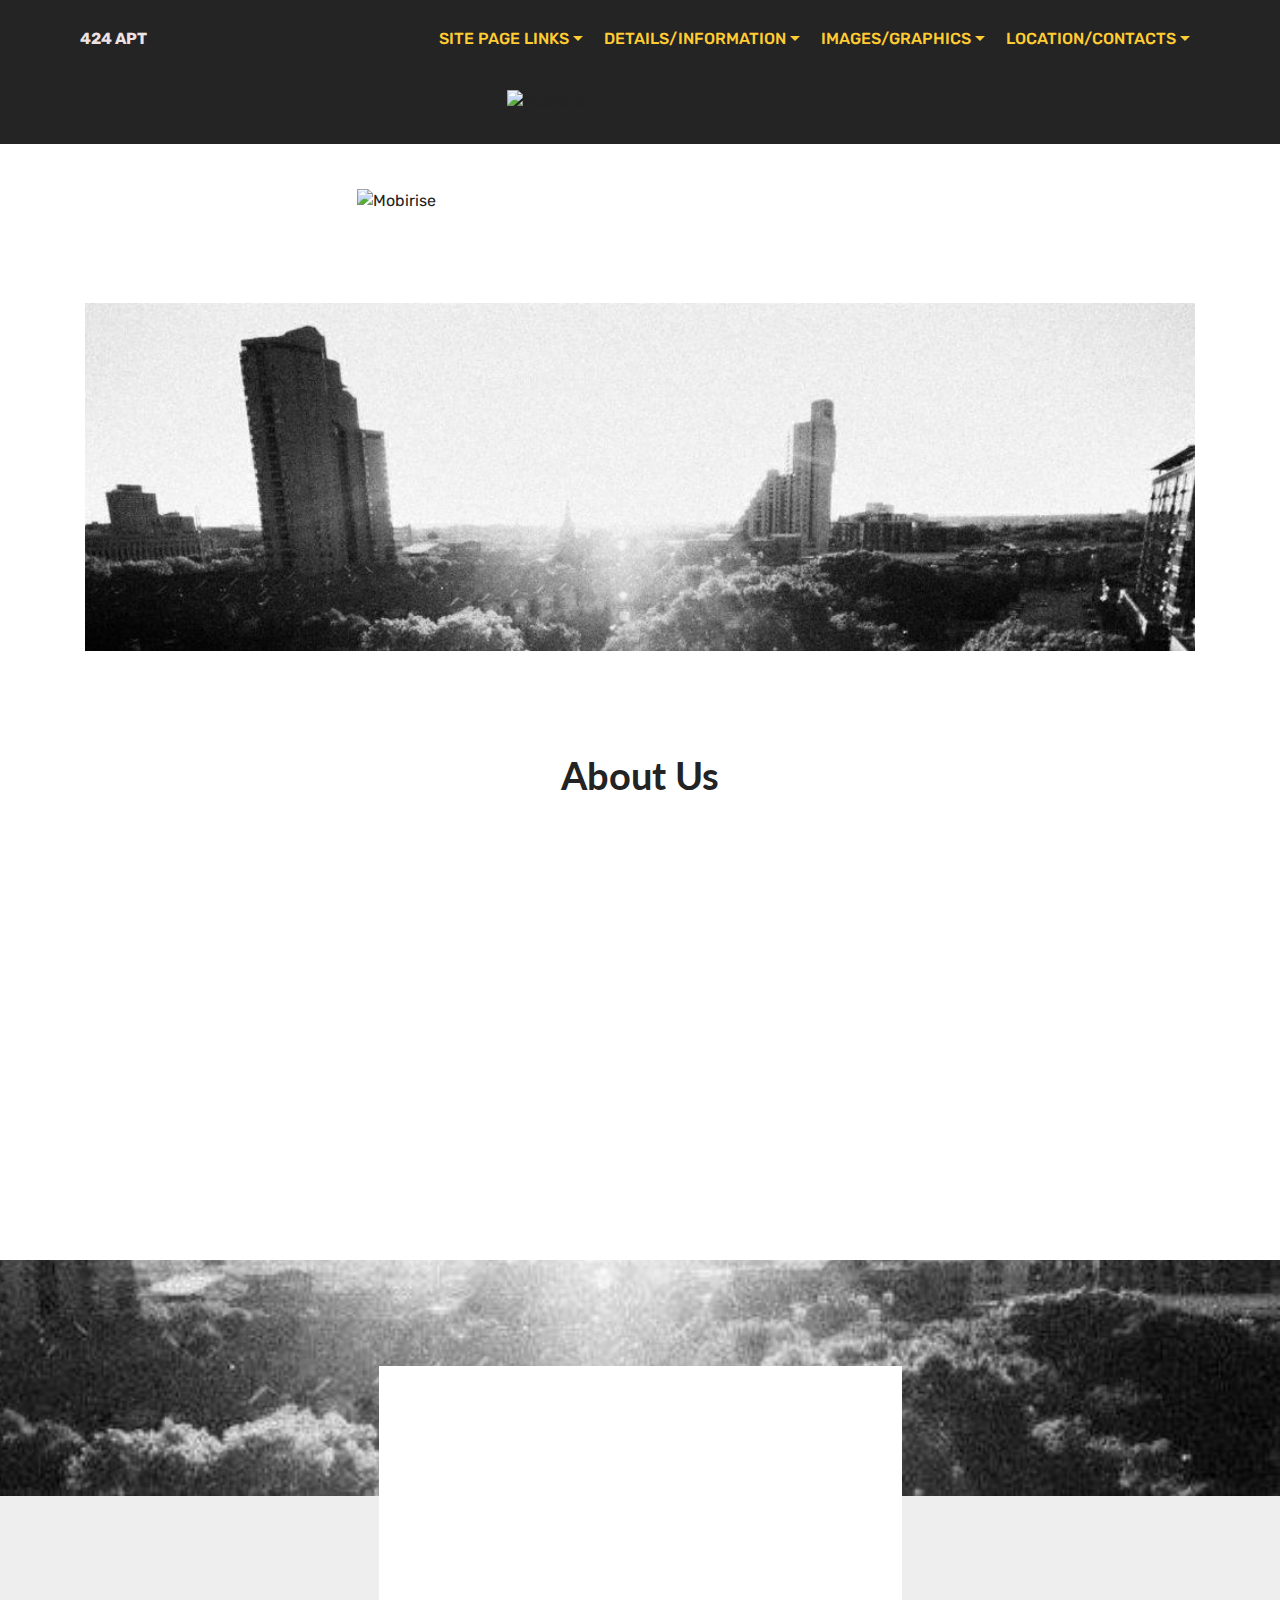
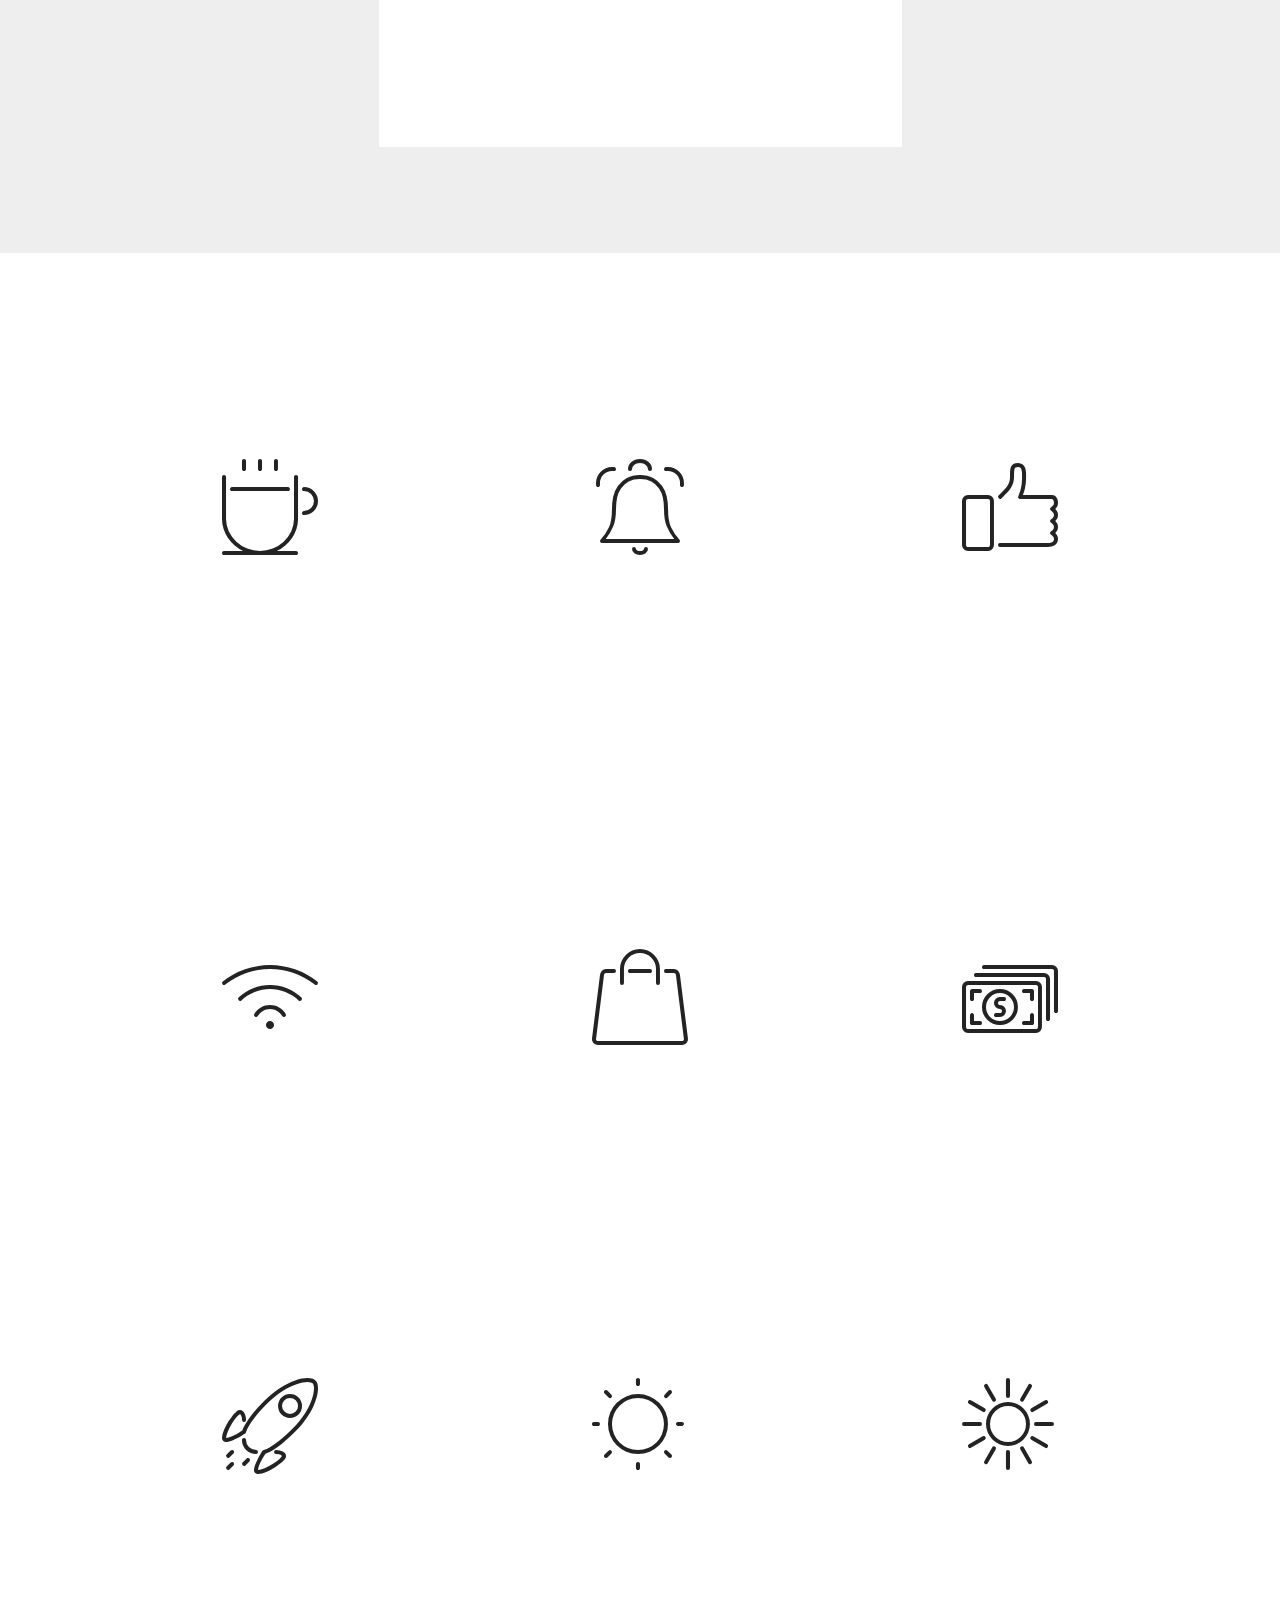
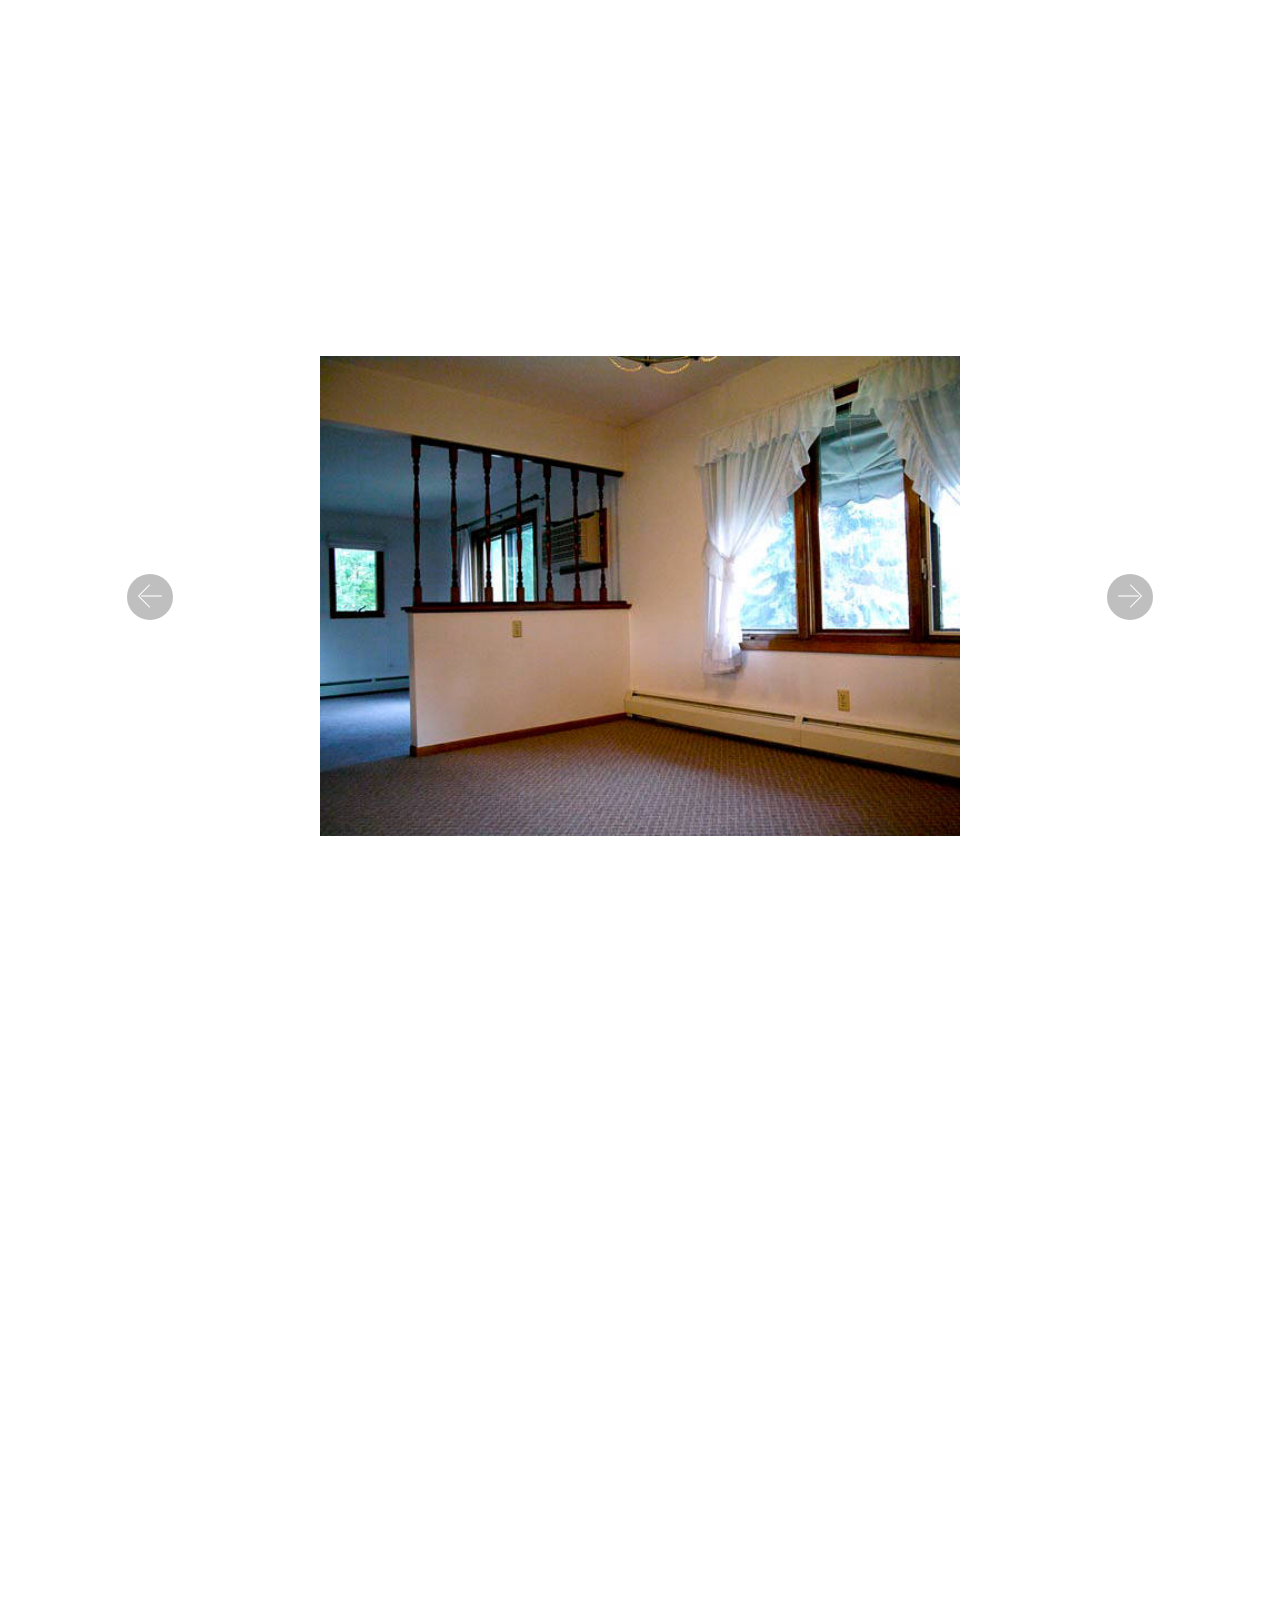
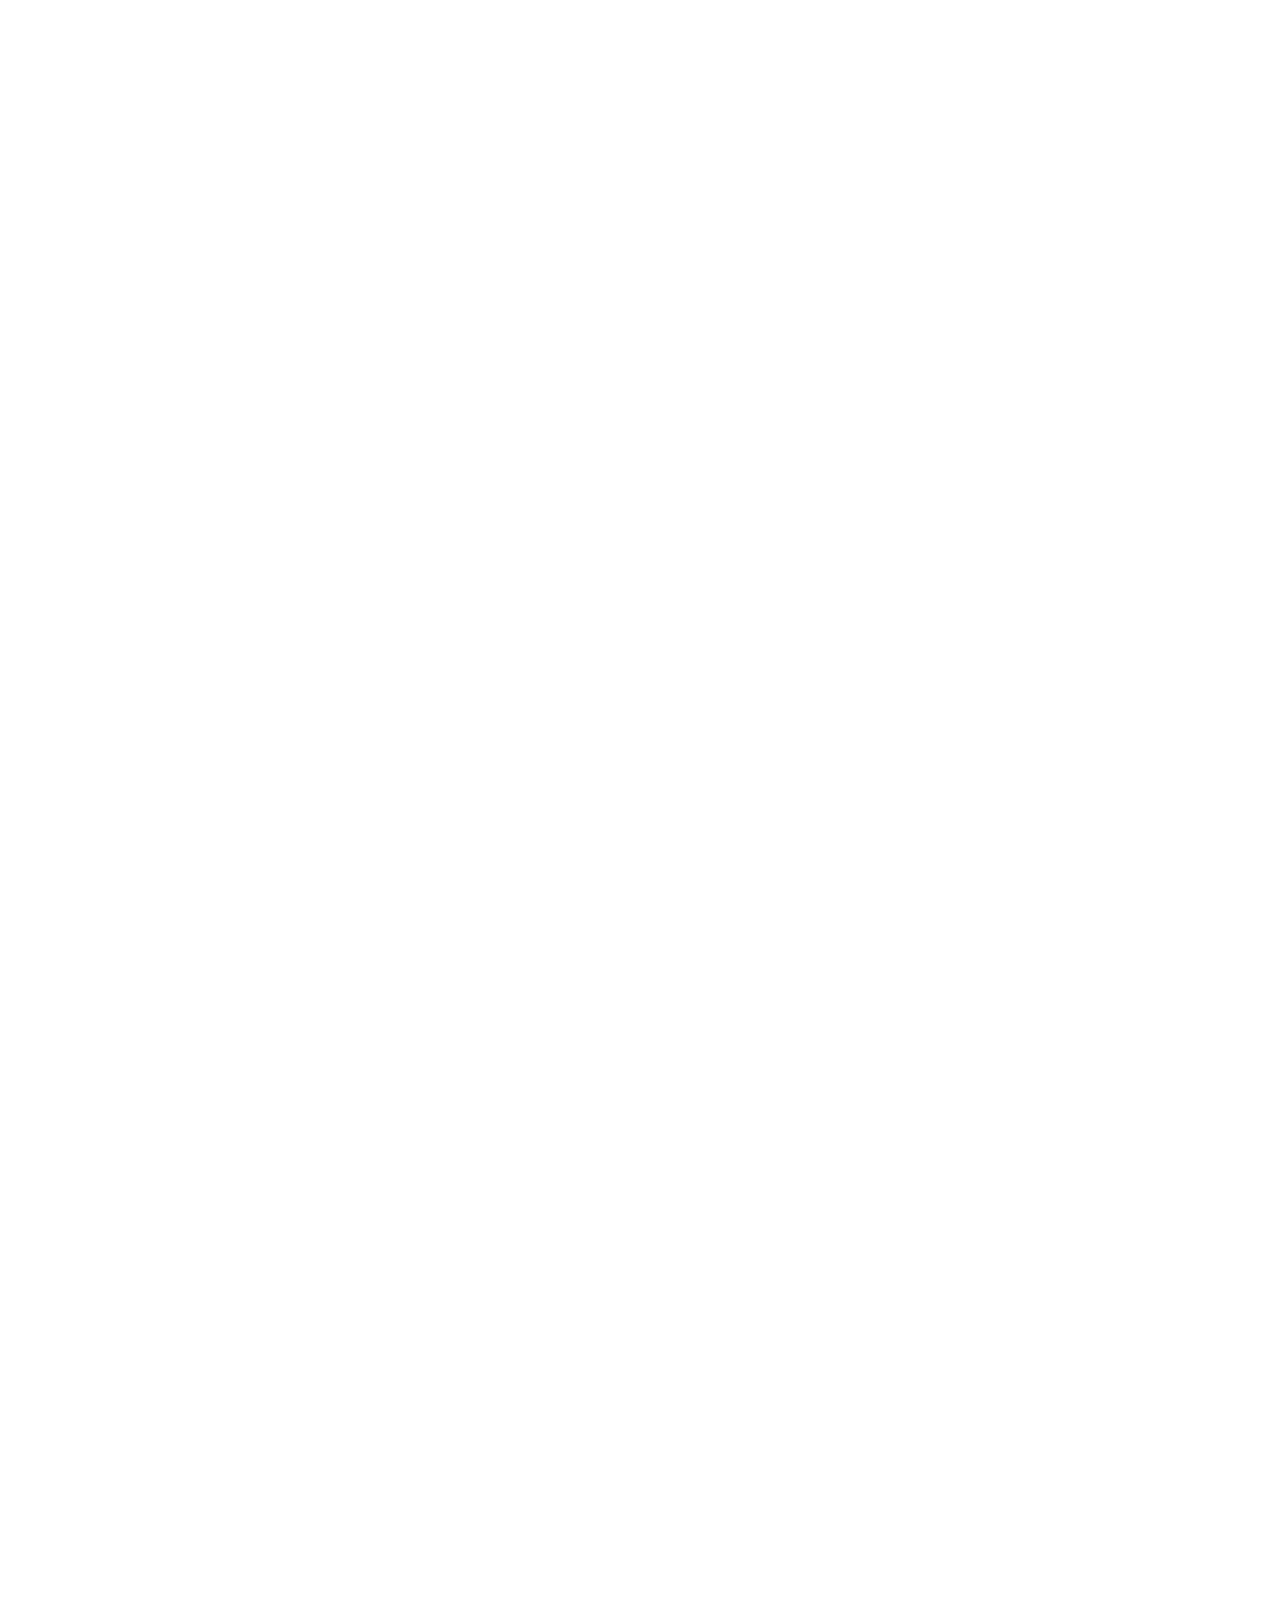
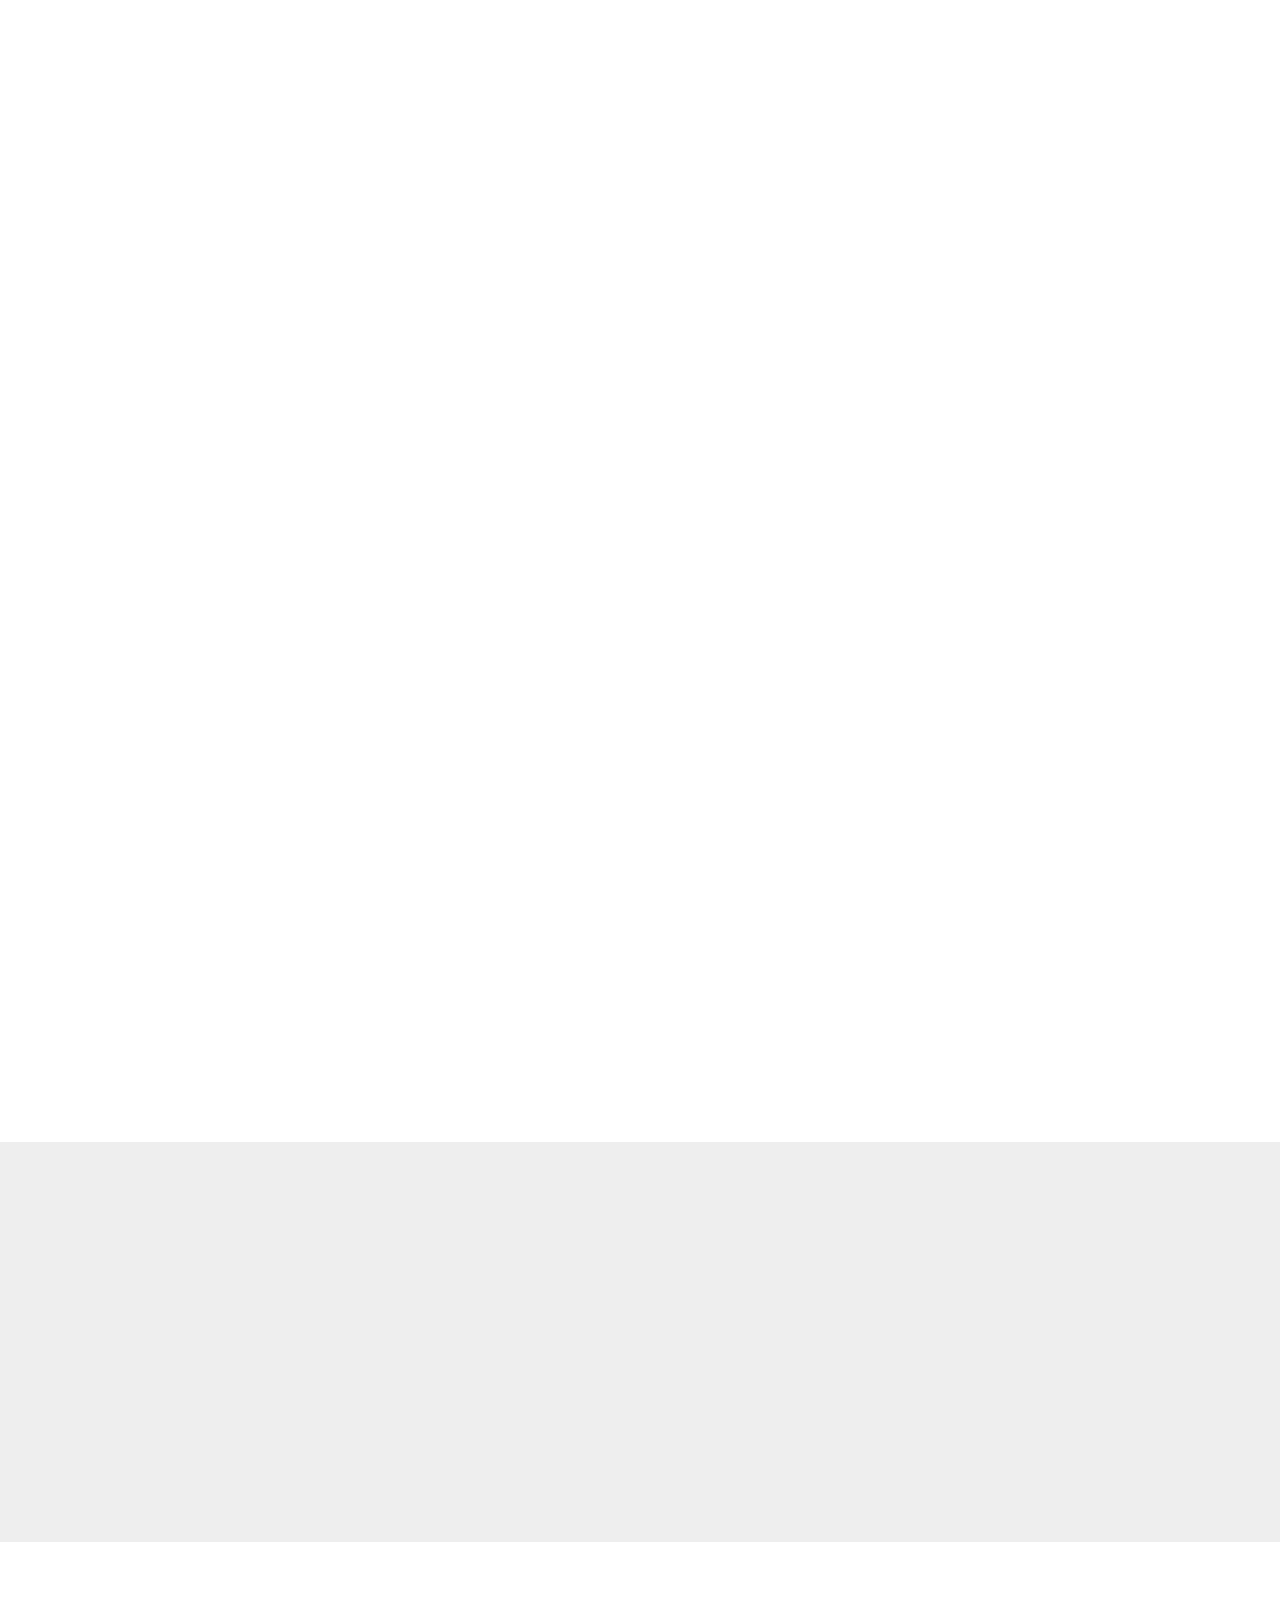
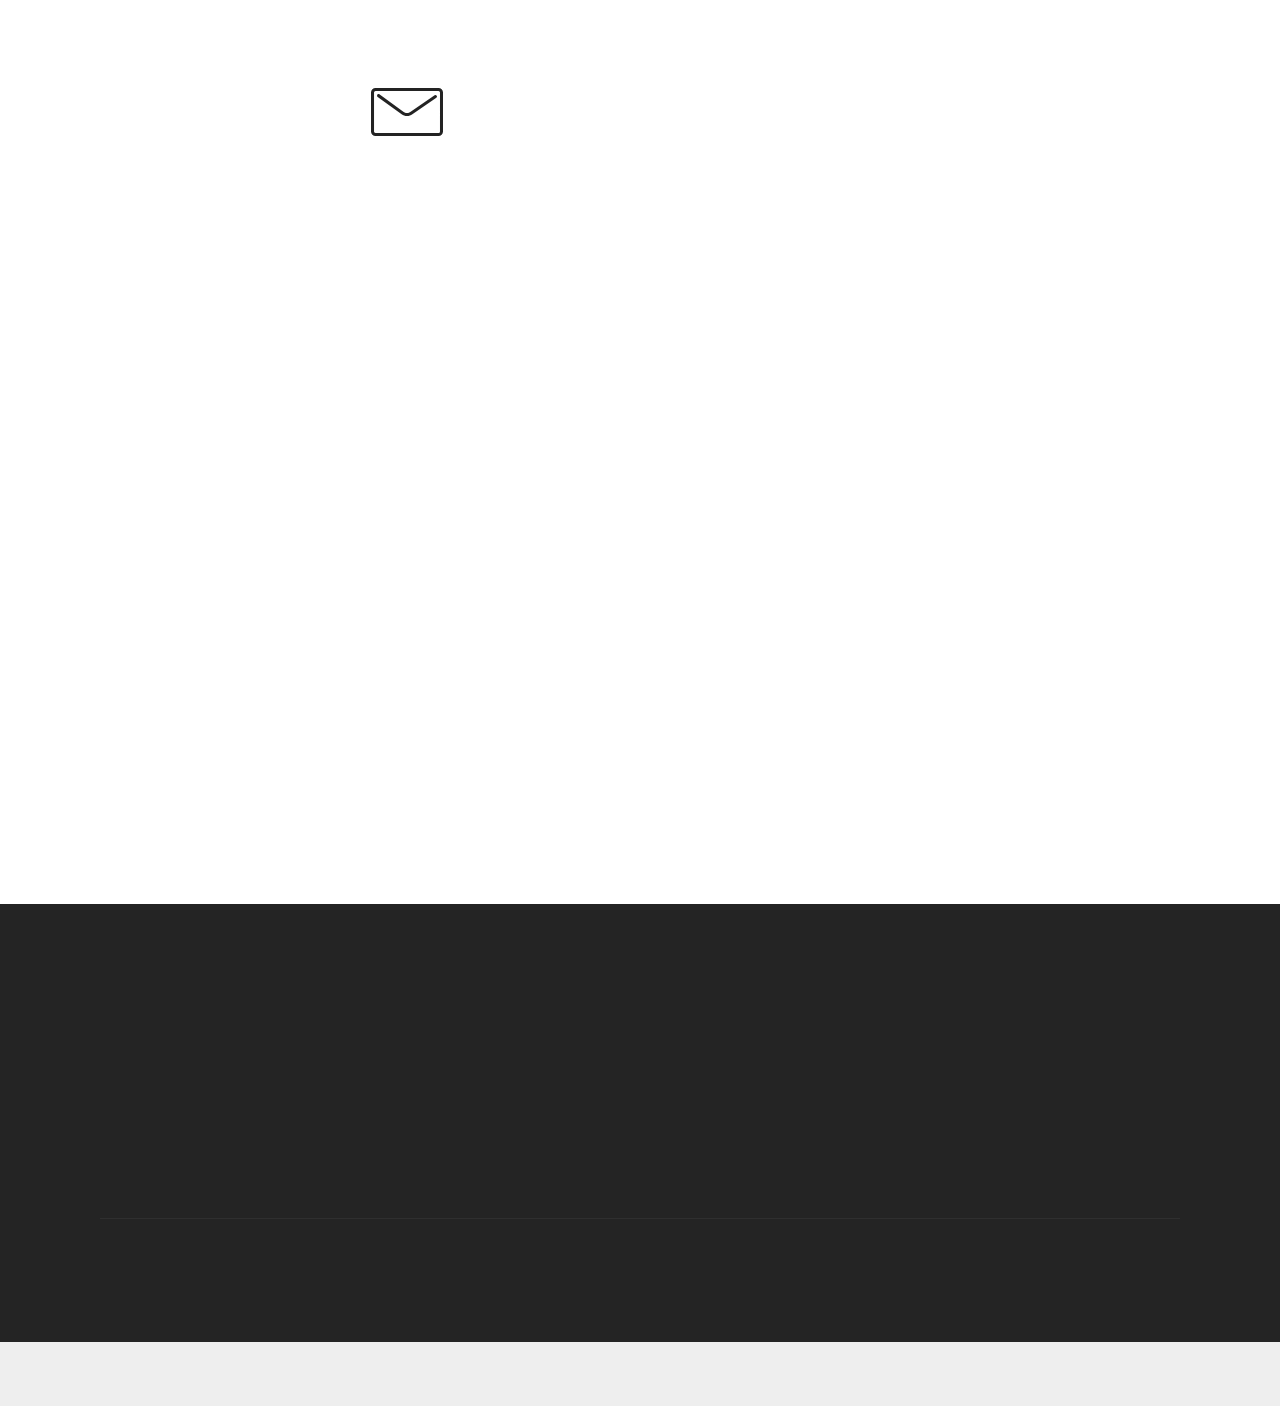
==== commit 6a56a264: "Upgraded to Mobirise 5.6.8" ====
--- a/index.html
+++ b/index.html
@@ -1,31 +1,42 @@
 <!DOCTYPE html>
-<html >
+<html  >
 <head>
-  <!-- Site made with Mobirise Website Builder v4.7.2, https://mobirise.com -->
+  <!-- Site made with Mobirise Website Builder v5.6.8, https://mobirise.com -->
   <meta charset="UTF-8">
   <meta http-equiv="X-UA-Compatible" content="IE=edge">
-  <meta name="generator" content="Mobirise v4.7.2, mobirise.com">
+  <meta name="generator" content="Mobirise v5.6.8, mobirise.com">
+  <meta name="twitter:card" content="summary_large_image"/>
+  <meta name="twitter:image:src" content="">
+  <meta property="og:image" content="">
+  <meta name="twitter:title" content="424 APT Home">
   <meta name="viewport" content="width=device-width, initial-scale=1, minimum-scale=1">
   <link rel="shortcut icon" href="assets/images/my64x64-64x64.png" type="image/x-icon">
   <meta name="description" content="">
+  
+  
   <title>424 APT Home</title>
   <link rel="stylesheet" href="assets/web/assets/mobirise-icons/mobirise-icons.css">
-  <link rel="stylesheet" href="assets/tether/tether.min.css">
   <link rel="stylesheet" href="assets/bootstrap/css/bootstrap.min.css">
   <link rel="stylesheet" href="assets/bootstrap/css/bootstrap-grid.min.css">
   <link rel="stylesheet" href="assets/bootstrap/css/bootstrap-reboot.min.css">
+  <link rel="stylesheet" href="assets/tether/tether.min.css">
   <link rel="stylesheet" href="assets/animatecss/animate.min.css">
+  <link rel="stylesheet" href="assets/dropdown/css/style.css">
   <link rel="stylesheet" href="assets/socicon/css/styles.css">
-  <link rel="stylesheet" href="assets/dropdown/css/style.css">
   <link rel="stylesheet" href="assets/theme/css/style.css">
-  <link rel="stylesheet" href="assets/mobirise/css/mbr-additional.css" type="text/css">
+  <link rel="preload" href="https://fonts.googleapis.com/css?family=Lato:100,100i,300,300i,400,400i,700,700i,900,900i&display=swap" as="style" onload="this.onload=null;this.rel='stylesheet'">
+  <noscript><link rel="stylesheet" href="https://fonts.googleapis.com/css?family=Lato:100,100i,300,300i,400,400i,700,700i,900,900i&display=swap"></noscript>
+  <link rel="preload" href="https://fonts.googleapis.com/css?family=Rubik:300,400,500,600,700,800,900,300i,400i,500i,600i,700i,800i,900i&display=swap" as="style" onload="this.onload=null;this.rel='stylesheet'">
+  <noscript><link rel="stylesheet" href="https://fonts.googleapis.com/css?family=Rubik:300,400,500,600,700,800,900,300i,400i,500i,600i,700i,800i,900i&display=swap"></noscript>
+  <link rel="preload" as="style" href="assets/mobirise/css/mbr-additional.css"><link rel="stylesheet" href="assets/mobirise/css/mbr-additional.css" type="text/css">
+  
   
   
   
 </head>
 <body>
 
-<!-- Google Analytics -->
+<!-- Analytics -->
 <!-- Global site tag (gtag.js) - Google Analytics -->
 <script async src="https://www.googletagmanager.com/gtag/js?id=UA-96629989-1"></script>
 <script>
@@ -36,9 +47,10 @@
   gtag('config', 'UA-96629989-1');
 </script>
 
-<!-- /Google Analytics -->
-
-
+<!-- /Analytics -->
+
+
+  
   <section class="menu cid-qOswD05UQG" once="menu" id="menu2-2s">
 
     
@@ -65,7 +77,7 @@
     </nav>
 </section>
 
-<section class="engine"><a href="https://mobirise.me/n">free landing page html templates</a></section><section class="cid-qNF5ggFHTz" id="image1-r">
+<section class="cid-qNF5ggFHTz" id="image1-r">
 
     
 
@@ -109,7 +121,7 @@
         <div class="media-container-row">
             <div class="title col-12 col-md-8">
                 <h2 class="align-center pb-3 mbr-fonts-style display-1"><strong>About Us</strong></h2>
-                <h3 class="mbr-section-subtitle align-center mbr-light mbr-fonts-style display-7"><br><br><em>Located near the U of M &amp; smaller schools we have offered students and couples a retreat from the city in the heart of the Minneapolis since 1976. On a quiet cul-de-sac, a block away from great coffee, food and a tap-house, there is easy access to parking, biking and bus transportation.</em><div><em>​</em></div><div><em>A 2nd floor duplex, you get 1,200 sq ft of open space with a 3 sided view.</em></div><div><em>​</em></div><div><em>Custom designed in 1976, with California influnce, our floor plan is one of a kind.&nbsp;</em></div><div><em>Natural oak wood throughout, we feature a sunken living room, deck, electric brick fireplace, &amp; 1970's vibe. Soundboard is used throughout to make your residence more like a private home.</em></div><div><em>​</em></div><div><em>We are a small company &amp; live on the premises, which allows quick responce to anything.</em></div></h3>
+                <h3 class="mbr-section-subtitle align-center mbr-light mbr-fonts-style display-7"><br><br><em>Located near the U of M &amp; smaller schools we have offered students and couples a retreat from the city in the heart of the Minneapolis since 1976. On a quiet cul-de-sac, a block away from great coffee, food and a tap-house, there is easy access to parking, biking and bus transportation.</em><div><em>​</em></div><div><em>A 2nd floor duplex, you get 1,200 sq ft of open space with a 3 sided view.</em></div><div><em>​</em></div><div><em>Custom designed in 1976, with California influnce, our floor plan is one of a kind.&nbsp;</em></div><div><em>Natural oak wood throughout, we feature a sunken living room, deck, brick hearth &nbsp;fireplace, &amp; 1970's vibe. Soundboard is used throughout to make your residence more like a private home.</em></div><div><em>​</em></div><div><em>We are a small company &amp; live on the premises, which allows quick responce to anything.</em></div></h3>
                 
             </div>
         </div>
@@ -172,17 +184,17 @@
 
             <div class="card p-3 col-12 col-md-6 col-lg-4">
                 <div class="card-img pb-3">
-                    <span class="mbr-iconfont mbri-hot-cup" style="color: rgb(35, 35, 35);"></span>
+                    <span class="mbr-iconfont mbri-hot-cup" style="color: rgb(35, 35, 35); fill: rgb(35, 35, 35);"></span>
                 </div>
                 <div class="card-box">
                     <h4 class="card-title py-3 mbr-fonts-style display-5">Eat &amp; Drink</h4>
-                    <p class="mbr-text mbr-fonts-style display-7"><em>Coffee shops, Restaurants, Head-Flyer Brewing, Eli's East, Masu Sushi, Insight Brewing, Ray-J's + are minutes away.</em><br><em><br>3 grocery, &nbsp;&amp; convience stores nearby</em></p>
-                </div>
-            </div>
-
-            <div class="card p-3 col-12 col-md-6 col-lg-4">
-                <div class="card-img pb-3">
-                    <span class="mbr-iconfont mbri-alert" style="color: rgb(35, 35, 35);"></span>
+                    <p class="mbr-text mbr-fonts-style display-7"><em>Coffee shops, Restaurants, Head-Flyer Brewing, Eli's East, Masu Sushi, Insight Brewing, Ray-J's + are minutes away.</em><br><em><br>3 grocery, &nbsp;&amp; convience stores nearby: 10 minute walk to Lunds + small grocery 2 blocks south</em></p>
+                </div>
+            </div>
+
+            <div class="card p-3 col-12 col-md-6 col-lg-4">
+                <div class="card-img pb-3">
+                    <span class="mbr-iconfont mbri-alert" style="color: rgb(35, 35, 35); fill: rgb(35, 35, 35);"></span>
                 </div>
                 <div class="card-box">
                     <h4 class="card-title py-3 mbr-fonts-style display-5">
@@ -193,11 +205,11 @@
 
             <div class="card p-3 col-12 col-md-6 col-lg-4">
                 <div class="card-img pb-3">
-                    <span class="mbr-iconfont mbri-like" style="color: rgb(35, 35, 35);"></span>
+                    <span class="mbr-iconfont mbri-like" style="color: rgb(35, 35, 35); fill: rgb(35, 35, 35);"></span>
                 </div>
                 <div class="card-box">
                     <h4 class="card-title py-3 mbr-fonts-style display-5">&nbsp;Our Apartment Features</h4>
-                    <p class="mbr-text mbr-fonts-style display-7"><em>Fireplace in Sunken Living Room</em><em><br>Recently updated Appliances - Carpet - Window Treatments<br>Air Conditioners in BR &amp; LR<br>Gas Hot Water Heat &amp; Range</em><br><em>(Gas is cheaper than electric heat)<br><br></em></p>
+                    <p class="mbr-text mbr-fonts-style display-7"><em>Fireplace in Sunken Living Room</em><em><br>Recently updated Appliances - Carpet - Window Treatments<br>Air Conditioners in BR &amp; LR<br>Gas Hot Water Heat &amp; Range</em><br><em>(Gas saves $)<br><br></em></p>
                 </div>
             </div>
 
@@ -219,7 +231,7 @@
 
             <div class="card p-3 col-12 col-md-6 col-lg-4">
                 <div class="card-img pb-3">
-                    <span class="mbr-iconfont mbri-wifi" style="color: rgb(35, 35, 35);"></span>
+                    <span class="mbr-iconfont mbri-wifi" style="color: rgb(35, 35, 35); fill: rgb(35, 35, 35);"></span>
                 </div>
                 <div class="card-box">
                     <h4 class="card-title py-3 mbr-fonts-style display-5">Free Internet</h4>
@@ -230,23 +242,23 @@
 
             <div class="card p-3 col-12 col-md-6 col-lg-4">
                 <div class="card-img pb-3">
-                    <span class="mbr-iconfont mbri-shopping-bag" style="color: rgb(35, 35, 35);"></span>
+                    <span class="mbr-iconfont mbri-shopping-bag" style="color: rgb(35, 35, 35); fill: rgb(35, 35, 35);"></span>
                 </div>
                 <div class="card-box">
                     <h4 class="card-title py-3 mbr-fonts-style display-5">Storage</h4>
                     <p class="mbr-text mbr-fonts-style display-7"><em>
-                        7 spacious closets</em><br><em>Garage storage available for 2 bikes &amp; some extras.</em></p>
-                </div>
-            </div>
-
-            <div class="card p-3 col-12 col-md-6 col-lg-4">
-                <div class="card-img pb-3">
-                    <span class="mbr-iconfont mbri-cash" style="color: rgb(35, 35, 35);"></span>
+                        7 spacious closets</em><br><em>Bike parking space &amp; garage storage area available at no extra charge.</em></p>
+                </div>
+            </div>
+
+            <div class="card p-3 col-12 col-md-6 col-lg-4">
+                <div class="card-img pb-3">
+                    <span class="mbr-iconfont mbri-cash" style="color: rgb(35, 35, 35); fill: rgb(35, 35, 35);"></span>
                 </div>
                 <div class="card-box">
                     <h4 class="card-title py-3 mbr-fonts-style display-5">
                         Rent +</h4>
-                    <p class="mbr-text mbr-fonts-style display-7"><em>$ 1,225 / month<br>Damage Depost $700 per occupant</em><br><em>Estimate $45/mo gas (adveraged)<br></em><br></p>
+                    <p class="mbr-text mbr-fonts-style display-7"><em>$ 1,225 / month<br>Damage Depost $700 per occupant</em><br><em>You only pay gas (about $45/mo &nbsp;adverage) &amp; electric utilities<br></em><br></p>
                 </div>
             </div>
 
@@ -268,17 +280,17 @@
 
             <div class="card p-3 col-12 col-md-6 col-lg-4">
                 <div class="card-img pb-3">
-                    <span class="mbr-iconfont mbri-rocket" style="color: rgb(35, 35, 35);"></span>
-                </div>
-                <div class="card-box">
-                    <h4 class="card-title py-3 mbr-fonts-style display-5">Transporation</h4>
-                    <p class="mbr-text mbr-fonts-style display-7">Bus Routes 2, 4, 25, 61 within 1 block<br><br>Plentiful on-street parking<br>Garage (if available) $195 / month</p>
-                </div>
-            </div>
-
-            <div class="card p-3 col-12 col-md-6 col-lg-4">
-                <div class="card-img pb-3">
-                    <span class="mbr-iconfont mbri-sun" style="color: rgb(35, 35, 35);"></span>
+                    <span class="mbr-iconfont mbri-rocket" style="color: rgb(35, 35, 35); fill: rgb(35, 35, 35);"></span>
+                </div>
+                <div class="card-box">
+                    <h4 class="card-title py-3 mbr-fonts-style display-7">Transporation</h4>
+                    <p class="mbr-text mbr-fonts-style display-7"><em>Bus Routes 2, 4, 25, 61 within 1 block<br><br>Parking: on &amp; off street parking<br>Garage (if available) $195 / month</em></p>
+                </div>
+            </div>
+
+            <div class="card p-3 col-12 col-md-6 col-lg-4">
+                <div class="card-img pb-3">
+                    <span class="mbr-iconfont mbri-sun" style="color: rgb(35, 35, 35); fill: rgb(35, 35, 35);"></span>
                 </div>
                 <div class="card-box">
                     <h4 class="card-title py-3 mbr-fonts-style display-5">Grilling</h4>
@@ -288,11 +300,11 @@
 
             <div class="card p-3 col-12 col-md-6 col-lg-4">
                 <div class="card-img pb-3">
-                    <span class="mbr-iconfont mbri-sun2" style="color: rgb(35, 35, 35);"></span>
+                    <span class="mbr-iconfont mbri-sun2" style="color: rgb(35, 35, 35); fill: rgb(35, 35, 35);"></span>
                 </div>
                 <div class="card-box">
                     <h4 class="card-title py-3 mbr-fonts-style display-5">What's Unique</h4>
-                    <p class="mbr-text mbr-fonts-style display-7"><em>Living Room has views of downtown from deck, and it has windows on all 3 sides, for sun and views all day long.</em><br><br></p>
+                    <p class="mbr-text mbr-fonts-style display-7"><em>Living Room has views of downtown from deck, and with windows on all 3 sides, for light, sun and views all day long.</em><br><br></p>
                 </div>
             </div>
 
@@ -341,7 +353,7 @@
     
     <div class="container content-slider">
         <div class="content-slider-wrap">
-            <div><div class="mbr-slider slide carousel" data-pause="true" data-keyboard="false" data-ride="carousel" data-interval="5000"><div class="carousel-inner" role="listbox"><div class="carousel-item slider-fullscreen-image" data-bg-video-slide="false" style="background-image: url(assets/images/-01-424frontdoor4x6-331x442.jpg);"><div class="container container-slide"><div class="image_wrapper"><img src="assets/images/-01-424frontdoor4x6-331x442.jpg"><div class="carousel-caption justify-content-center"><div class="col-10 align-center"></div></div></div></div></div><div class="carousel-item slider-fullscreen-image" data-bg-video-slide="false" style="background-image: url(assets/images/-02-dr1-576x432.jpg);"><div class="container container-slide"><div class="image_wrapper"><img src="assets/images/-02-dr1-576x432.jpg"><div class="carousel-caption justify-content-center"><div class="col-10 align-center"></div></div></div></div></div><div class="carousel-item slider-fullscreen-image active" data-bg-video-slide="false" style="background-image: url(assets/images/-03-dr2-576x432.jpg);"><div class="container container-slide"><div class="image_wrapper"><img src="assets/images/-03-dr2-576x432.jpg"><div class="carousel-caption justify-content-center"><div class="col-10 align-center"></div></div></div></div></div><div class="carousel-item slider-fullscreen-image" data-bg-video-slide="false" style="background-image: url(assets/images/-04-lr1-576x432.jpg);"><div class="container container-slide"><div class="image_wrapper"><img src="assets/images/-04-lr1-576x432.jpg"><div class="carousel-caption justify-content-center"><div class="col-10 align-center"></div></div></div></div></div><div class="carousel-item slider-fullscreen-image" data-bg-video-slide="false" style="background-image: url(assets/images/-05-lr2-576x432.jpg);"><div class="container container-slide"><div class="image_wrapper"><img src="assets/images/-05-lr2-576x432.jpg"><div class="carousel-caption justify-content-center"><div class="col-10 align-center"></div></div></div></div></div><div class="carousel-item slider-fullscreen-image" data-bg-video-slide="false" style="background-image: url(assets/images/-06-lr3-576x432.jpg);"><div class="container container-slide"><div class="image_wrapper"><img src="assets/images/-06-lr3-576x432.jpg"><div class="carousel-caption justify-content-center"><div class="col-10 align-center"></div></div></div></div></div><div class="carousel-item slider-fullscreen-image" data-bg-video-slide="false" style="background-image: url(assets/images/-07-lr4-285x442.jpg);"><div class="container container-slide"><div class="image_wrapper"><img src="assets/images/-07-lr4-285x442.jpg"><div class="carousel-caption justify-content-center"><div class="col-10 align-center"></div></div></div></div></div><div class="carousel-item slider-fullscreen-image" data-bg-video-slide="false" style="background-image: url(assets/images/-08-kitchen5-576x469.jpg);"><div class="container container-slide"><div class="image_wrapper"><img src="assets/images/-08-kitchen5-576x469.jpg"><div class="carousel-caption justify-content-center"><div class="col-10 align-center"></div></div></div></div></div><div class="carousel-item slider-fullscreen-image" data-bg-video-slide="false" style="background-image: url(assets/images/-09-kitchen1-296x442.jpg);"><div class="container container-slide"><div class="image_wrapper"><img src="assets/images/-09-kitchen1-296x442.jpg"><div class="carousel-caption justify-content-center"><div class="col-10 align-center"></div></div></div></div></div><div class="carousel-item slider-fullscreen-image" data-bg-video-slide="false" style="background-image: url(assets/images/-10-kichen2-296x442.jpg);"><div class="container container-slide"><div class="image_wrapper"><img src="assets/images/-10-kichen2-296x442.jpg"><div class="carousel-caption justify-content-center"><div class="col-10 align-center"></div></div></div></div></div><div class="carousel-item slider-fullscreen-image" data-bg-video-slide="false" style="background-image: url(assets/images/-11-kitchen3-576x387.jpg);"><div class="container container-slide"><div class="image_wrapper"><img src="assets/images/-11-kitchen3-576x387.jpg"><div class="carousel-caption justify-content-center"><div class="col-10 align-center"></div></div></div></div></div><div class="carousel-item slider-fullscreen-image" data-bg-video-slide="false" style="background-image: url(assets/images/-12-kitchen4-576x387.jpg);"><div class="container container-slide"><div class="image_wrapper"><img src="assets/images/-12-kitchen4-576x387.jpg"><div class="carousel-caption justify-content-center"><div class="col-10 align-center"></div></div></div></div></div><div class="carousel-item slider-fullscreen-image" data-bg-video-slide="false" style="background-image: url(assets/images/-13-bathfront4x6-294x442.jpg);"><div class="container container-slide"><div class="image_wrapper"><img src="assets/images/-13-bathfront4x6-294x442.jpg"><div class="carousel-caption justify-content-center"><div class="col-10 align-center"></div></div></div></div></div><div class="carousel-item slider-fullscreen-image" data-bg-video-slide="false" style="background-image: url(assets/images/-14-bathrear4x6-306x442.jpg);"><div class="container container-slide"><div class="image_wrapper"><img src="assets/images/-14-bathrear4x6-306x442.jpg"><div class="carousel-caption justify-content-center"><div class="col-10 align-center"></div></div></div></div></div><div class="carousel-item slider-fullscreen-image" data-bg-video-slide="false" style="background-image: url(assets/images/-15-bdrmmaster1-576x432.jpg);"><div class="container container-slide"><div class="image_wrapper"><img src="assets/images/-15-bdrmmaster1-576x432.jpg"><div class="carousel-caption justify-content-center"><div class="col-10 align-center"></div></div></div></div></div><div class="carousel-item slider-fullscreen-image" data-bg-video-slide="false" style="background-image: url(assets/images/-16-bdrmmastercloset-576x387.jpg);"><div class="container container-slide"><div class="image_wrapper"><img src="assets/images/-16-bdrmmastercloset-576x387.jpg"><div class="carousel-caption justify-content-center"><div class="col-10 align-center"></div></div></div></div></div><div class="carousel-item slider-fullscreen-image" data-bg-video-slide="false" style="background-image: url(assets/images/-17-bdrmoffice-576x432.jpg);"><div class="container container-slide"><div class="image_wrapper"><img src="assets/images/-17-bdrmoffice-576x432.jpg"><div class="carousel-caption justify-content-center"><div class="col-10 align-center"></div></div></div></div></div><div class="carousel-item slider-fullscreen-image" data-bg-video-slide="false" style="background-image: url(assets/images/-18-closet2-296x442.jpg);"><div class="container container-slide"><div class="image_wrapper"><img src="assets/images/-18-closet2-296x442.jpg"><div class="carousel-caption justify-content-center"><div class="col-10 align-center"></div></div></div></div></div><div class="carousel-item slider-fullscreen-image" data-bg-video-slide="false" style="background-image: url(assets/images/-19-closet1-296x442.jpg);"><div class="container container-slide"><div class="image_wrapper"><img src="assets/images/-19-closet1-296x442.jpg"><div class="carousel-caption justify-content-center"><div class="col-10 align-center"></div></div></div></div></div><div class="carousel-item slider-fullscreen-image" data-bg-video-slide="false" style="background-image: url(assets/images/-20-x424mediumshot4x6-576x386.jpg);"><div class="container container-slide"><div class="image_wrapper"><img src="assets/images/-20-x424mediumshot4x6-576x386.jpg"><div class="carousel-caption justify-content-center"><div class="col-10 align-center"></div></div></div></div></div></div><a data-app-prevent-settings="" class="carousel-control carousel-control-prev" role="button" data-slide="prev" href="#slider2-3x"><span aria-hidden="true" class="mbri-left mbr-iconfont"></span><span class="sr-only">Previous</span></a><a data-app-prevent-settings="" class="carousel-control carousel-control-next" role="button" data-slide="next" href="#slider2-3x"><span aria-hidden="true" class="mbri-right mbr-iconfont"></span><span class="sr-only">Next</span></a></div></div> 
+            <div><div class="mbr-slider slide carousel" data-keyboard="false" data-bs-keyboard="false" data-ride="false" data-bs-ride="false" data-interval="5000" data-bs-interval="5000" data-bs-pause="true" data-pause="true"><div class="carousel-inner" role="listbox"><div class="carousel-item slider-fullscreen-image" data-bg-video-slide="false" style="background-image: url(assets/images/01-424frontdoor4x6-331x442.jpg);"><div class="container container-slide"><div class="image_wrapper"><img src="assets/images/01-424frontdoor4x6-331x442.jpg" title="FULL SCREEN SLIDER"><div class="carousel-caption justify-content-center"><div class="col-10 align-center"></div></div></div></div></div><div class="carousel-item slider-fullscreen-image" data-bg-video-slide="false" style="background-image: url(assets/images/02-dr1-576x432.jpg);"><div class="container container-slide"><div class="image_wrapper"><img src="assets/images/02-dr1-576x432.jpg" title="FULL SCREEN SLIDER"><div class="carousel-caption justify-content-center"><div class="col-10 align-center"></div></div></div></div></div><div class="carousel-item slider-fullscreen-image active" data-bg-video-slide="false" style="background-image: url(assets/images/03-dr2-576x432.jpg);"><div class="container container-slide"><div class="image_wrapper"><img src="assets/images/03-dr2-576x432.jpg" title="FULL SCREEN SLIDER"><div class="carousel-caption justify-content-center"><div class="col-10 align-center"></div></div></div></div></div><div class="carousel-item slider-fullscreen-image" data-bg-video-slide="false" style="background-image: url(assets/images/04-lr1-576x432.jpg);"><div class="container container-slide"><div class="image_wrapper"><img src="assets/images/04-lr1-576x432.jpg" title="FULL SCREEN SLIDER"><div class="carousel-caption justify-content-center"><div class="col-10 align-center"></div></div></div></div></div><div class="carousel-item slider-fullscreen-image" data-bg-video-slide="false" style="background-image: url(assets/images/05-lr2-576x432.jpg);"><div class="container container-slide"><div class="image_wrapper"><img src="assets/images/05-lr2-576x432.jpg" title="FULL SCREEN SLIDER"><div class="carousel-caption justify-content-center"><div class="col-10 align-center"></div></div></div></div></div><div class="carousel-item slider-fullscreen-image" data-bg-video-slide="false" style="background-image: url(assets/images/06-lr3-576x432.jpg);"><div class="container container-slide"><div class="image_wrapper"><img src="assets/images/06-lr3-576x432.jpg" title="FULL SCREEN SLIDER"><div class="carousel-caption justify-content-center"><div class="col-10 align-center"></div></div></div></div></div><div class="carousel-item slider-fullscreen-image" data-bg-video-slide="false" style="background-image: url(assets/images/07-lr4-285x442.jpg);"><div class="container container-slide"><div class="image_wrapper"><img src="assets/images/07-lr4-285x442.jpg" title="FULL SCREEN SLIDER"><div class="carousel-caption justify-content-center"><div class="col-10 align-center"></div></div></div></div></div><div class="carousel-item slider-fullscreen-image" data-bg-video-slide="false" style="background-image: url(assets/images/08-kitchen5-576x469.jpg);"><div class="container container-slide"><div class="image_wrapper"><img src="assets/images/08-kitchen5-576x469.jpg" title="FULL SCREEN SLIDER"><div class="carousel-caption justify-content-center"><div class="col-10 align-center"></div></div></div></div></div><div class="carousel-item slider-fullscreen-image" data-bg-video-slide="false" style="background-image: url(assets/images/09-kitchen1-296x442.jpg);"><div class="container container-slide"><div class="image_wrapper"><img src="assets/images/09-kitchen1-296x442.jpg" title="FULL SCREEN SLIDER"><div class="carousel-caption justify-content-center"><div class="col-10 align-center"></div></div></div></div></div><div class="carousel-item slider-fullscreen-image" data-bg-video-slide="false" style="background-image: url(assets/images/10-kichen2-296x442.jpg);"><div class="container container-slide"><div class="image_wrapper"><img src="assets/images/10-kichen2-296x442.jpg" title="FULL SCREEN SLIDER"><div class="carousel-caption justify-content-center"><div class="col-10 align-center"></div></div></div></div></div><div class="carousel-item slider-fullscreen-image" data-bg-video-slide="false" style="background-image: url(assets/images/11-kitchen3-576x387.jpg);"><div class="container container-slide"><div class="image_wrapper"><img src="assets/images/11-kitchen3-576x387.jpg" title="FULL SCREEN SLIDER"><div class="carousel-caption justify-content-center"><div class="col-10 align-center"></div></div></div></div></div><div class="carousel-item slider-fullscreen-image" data-bg-video-slide="false" style="background-image: url(assets/images/12-kitchen4-576x387.jpg);"><div class="container container-slide"><div class="image_wrapper"><img src="assets/images/12-kitchen4-576x387.jpg" title="FULL SCREEN SLIDER"><div class="carousel-caption justify-content-center"><div class="col-10 align-center"></div></div></div></div></div><div class="carousel-item slider-fullscreen-image" data-bg-video-slide="false" style="background-image: url(assets/images/13-bathfront4x6-294x442.jpg);"><div class="container container-slide"><div class="image_wrapper"><img src="assets/images/13-bathfront4x6-294x442.jpg" title="FULL SCREEN SLIDER"><div class="carousel-caption justify-content-center"><div class="col-10 align-center"></div></div></div></div></div><div class="carousel-item slider-fullscreen-image" data-bg-video-slide="false" style="background-image: url(assets/images/14-bathrear4x6-306x442.jpg);"><div class="container container-slide"><div class="image_wrapper"><img src="assets/images/14-bathrear4x6-306x442.jpg" title="FULL SCREEN SLIDER"><div class="carousel-caption justify-content-center"><div class="col-10 align-center"></div></div></div></div></div><div class="carousel-item slider-fullscreen-image" data-bg-video-slide="false" style="background-image: url(assets/images/15-bdrmmaster1-576x432.jpg);"><div class="container container-slide"><div class="image_wrapper"><img src="assets/images/15-bdrmmaster1-576x432.jpg" title="FULL SCREEN SLIDER"><div class="carousel-caption justify-content-center"><div class="col-10 align-center"></div></div></div></div></div><div class="carousel-item slider-fullscreen-image" data-bg-video-slide="false" style="background-image: url(assets/images/16-bdrmmastercloset-576x387.jpg);"><div class="container container-slide"><div class="image_wrapper"><img src="assets/images/16-bdrmmastercloset-576x387.jpg" title="FULL SCREEN SLIDER"><div class="carousel-caption justify-content-center"><div class="col-10 align-center"></div></div></div></div></div><div class="carousel-item slider-fullscreen-image" data-bg-video-slide="false" style="background-image: url(assets/images/17-bdrmoffice-576x432.jpg);"><div class="container container-slide"><div class="image_wrapper"><img src="assets/images/17-bdrmoffice-576x432.jpg" title="FULL SCREEN SLIDER"><div class="carousel-caption justify-content-center"><div class="col-10 align-center"></div></div></div></div></div><div class="carousel-item slider-fullscreen-image" data-bg-video-slide="false" style="background-image: url(assets/images/18-closet2-296x442.jpg);"><div class="container container-slide"><div class="image_wrapper"><img src="assets/images/18-closet2-296x442.jpg" title="FULL SCREEN SLIDER"><div class="carousel-caption justify-content-center"><div class="col-10 align-center"></div></div></div></div></div><div class="carousel-item slider-fullscreen-image" data-bg-video-slide="false" style="background-image: url(assets/images/19-closet1-296x442.jpg);"><div class="container container-slide"><div class="image_wrapper"><img src="assets/images/19-closet1-296x442.jpg" title="FULL SCREEN SLIDER"><div class="carousel-caption justify-content-center"><div class="col-10 align-center"></div></div></div></div></div><div class="carousel-item slider-fullscreen-image" data-bg-video-slide="false" style="background-image: url(assets/images/20-x424mediumshot4x6-576x386.jpg);"><div class="container container-slide"><div class="image_wrapper"><img src="assets/images/20-x424mediumshot4x6-576x386.jpg" title="FULL SCREEN SLIDER"><div class="carousel-caption justify-content-center"><div class="col-10 align-center"></div></div></div></div></div></div><a data-app-prevent-settings="" class="carousel-control carousel-control-prev" role="button" data-slide="prev" data-bs-slide="prev" href="#slider2-3x"><span aria-hidden="true" class="mbri-left mbr-iconfont"></span><span class="sr-only visually-hidden">Previous</span></a><a data-app-prevent-settings="" class="carousel-control carousel-control-next" role="button" data-slide="next" data-bs-slide="next" href="#slider2-3x"><span aria-hidden="true" class="mbri-right mbr-iconfont"></span><span class="sr-only visually-hidden">Next</span></a></div></div> 
         </div>
     </div>
 </section>
@@ -609,7 +621,7 @@
 
      
 
-    <div class="google-map"><iframe frameborder="0" style="border:0" src="https://www.google.com/maps/embed/v1/place?key=AIzaSyA0Dx_boXQiwvdz8sJHoYeZNVTdoWONYkU&amp;q=place_id:ChIJpcAEn3Uts1IRspNMynhfr0c" allowfullscreen=""></iframe></div>
+    <div class="google-map"><iframe frameborder="0" style="border:0" src="https://www.google.com/maps/embed/v1/place?key=AIzaSyDk89J4FSunMF33ruMVWJaJht_Ro0kvoXs&amp;q=424 9th St SE, Minneapolis, MN, 55414" allowfullscreen=""></iframe></div>
 </section>
 
 <section class="header1 cid-qOc4dRqLfi" id="header1-27">
@@ -641,7 +653,7 @@
             <div class="card p-3 col-12 col-md-6">
                 <div class="media mb-3">
                     <div class="card-img align-self-center">
-                        <span class="mbr-iconfont mbri-letter" style="color: rgb(35, 35, 35);"></span>
+                        <span class="mbr-iconfont mbri-letter" style="color: rgb(35, 35, 35); fill: rgb(35, 35, 35);"></span>
                     </div>
                     <h4 class="card-title media-body py-3 mbr-fonts-style display-2">Drop a Line</h4>
                 </div>
@@ -675,9 +687,9 @@
     <div class="container">
         <div class="row justify-content-center">
             <div class="media-container-column col-lg-8" data-form-type="formoid">
-                    <div data-form-alert="" hidden="">Thanks for filling out the form!</div>
-            
-                    <form class="mbr-form" action="https://mobirise.com/" method="post" data-form-title="Mobirise Form"><input type="hidden" name="email" data-form-email="true" value="RlXQq9xtOBcMOsGqN8dlG2uJnp4qQXeXfB6JBCsdugvJhlk+AHBwL+uu+vRYdm5Dr9Qg7BAzMdqERy6H5xka/xTMW5KoJj2qmhR1br6iOzAZ67iRwzk7Wn3Q7yRebPm+" data-form-field="Email">
+                    <div data-form-alert="" hidden="">Thank you for filling out our form, we will contact you shortly!</div>
+            
+                    <form class="mbr-form" action="https://mobirise.eu/" method="post" data-form-title="Mobirise Form"><input type="hidden" name="email" data-form-email="true" value="XaFkz3GYNbz62WwK1Og4e9NIjCLTccignLB2KjEWm0CVXDxgcGdbAKjsFXM/Mus6kkNiGEiiu1eHZu5I5rJ66ibFI71g6NFHvQA6x6GJO/gSjD2Mzvi7Oaa3BgnFNz7N">
                         <div class="row row-sm-offset">
                             <div class="col-md-4 multi-horizontal" data-for="name">
                                 <div class="form-group">
@@ -779,24 +791,7 @@
             </div>
         </div>
     </div>
-</section>
-
-
-  <script src="assets/web/assets/jquery/jquery.min.js"></script>
-  <script src="assets/popper/popper.min.js"></script>
-  <script src="assets/tether/tether.min.js"></script>
-  <script src="assets/bootstrap/js/bootstrap.min.js"></script>
-  <script src="assets/smoothscroll/smooth-scroll.js"></script>
-  <script src="assets/viewportchecker/jquery.viewportchecker.js"></script>
-  <script src="assets/parallax/jarallax.min.js"></script>
-  <script src="assets/ytplayer/jquery.mb.ytplayer.min.js"></script>
-  <script src="assets/vimeoplayer/jquery.mb.vimeo_player.js"></script>
-  <script src="assets/bootstrapcarouselswipe/bootstrap-carousel-swipe.js"></script>
-  <script src="assets/dropdown/js/script.min.js"></script>
-  <script src="assets/touchswipe/jquery.touch-swipe.min.js"></script>
-  <script src="assets/theme/js/script.js"></script>
-  <script src="assets/slidervideo/script.js"></script>
-  <script src="assets/formoid/formoid.min.js"></script>
+</section><section class="display-7" style="padding: 0;align-items: center;justify-content: center;flex-wrap: wrap;    align-content: center;display: flex;position: relative;height: 4rem;"><a href="https://mobiri.se/593583" style="flex: 1 1;height: 4rem;position: absolute;width: 100%;z-index: 1;"><img alt="" style="height: 4rem;" src="[data-uri]"></a><p style="margin: 0;text-align: center;" class="display-7">Built with Mobirise &#8204;</p><a style="z-index:1" href="https://mobirise.com/web-page-maker.html">Free Web Page Creator</a></section><script src="assets/popper/popper.min.js"></script>  <script src="assets/web/assets/jquery/jquery.min.js"></script>  <script src="assets/bootstrap/js/bootstrap.min.js"></script>  <script src="assets/tether/tether.min.js"></script>  <script src="assets/smoothscroll/smooth-scroll.js"></script>  <script src="assets/viewportchecker/jquery.viewportchecker.js"></script>  <script src="assets/parallax/jarallax.min.js"></script>  <script src="assets/ytplayer/jquery.mb.ytplayer.min.js"></script>  <script src="assets/vimeoplayer/jquery.mb.vimeo_player.js"></script>  <script src="assets/bootstrapcarouselswipe/bootstrap-carousel-swipe.js"></script>  <script src="assets/dropdown/js/nav-dropdown.js"></script>  <script src="assets/dropdown/js/navbar-dropdown.js"></script>  <script src="assets/touchswipe/jquery.touch-swipe.min.js"></script>  <script src="assets/theme/js/script.js"></script>  <script src="assets/slidervideo/script.js"></script>  <script src="assets/formoid/formoid.min.js"></script>  
   
   
   <input name="animation" type="hidden">
--- a/assets/web/assets/mobirise-icons/mobirise-icons.css
+++ b/assets/web/assets/mobirise-icons/mobirise-icons.css
@@ -7,6 +7,7 @@
     url('mobirise-icons.svg?spat4u#MobiriseIcons') format('svg');
   font-weight: normal;
   font-style: normal;
+  font-display: swap;
 }
 
 [class^="mbri-"], [class*=" mbri-"] {
